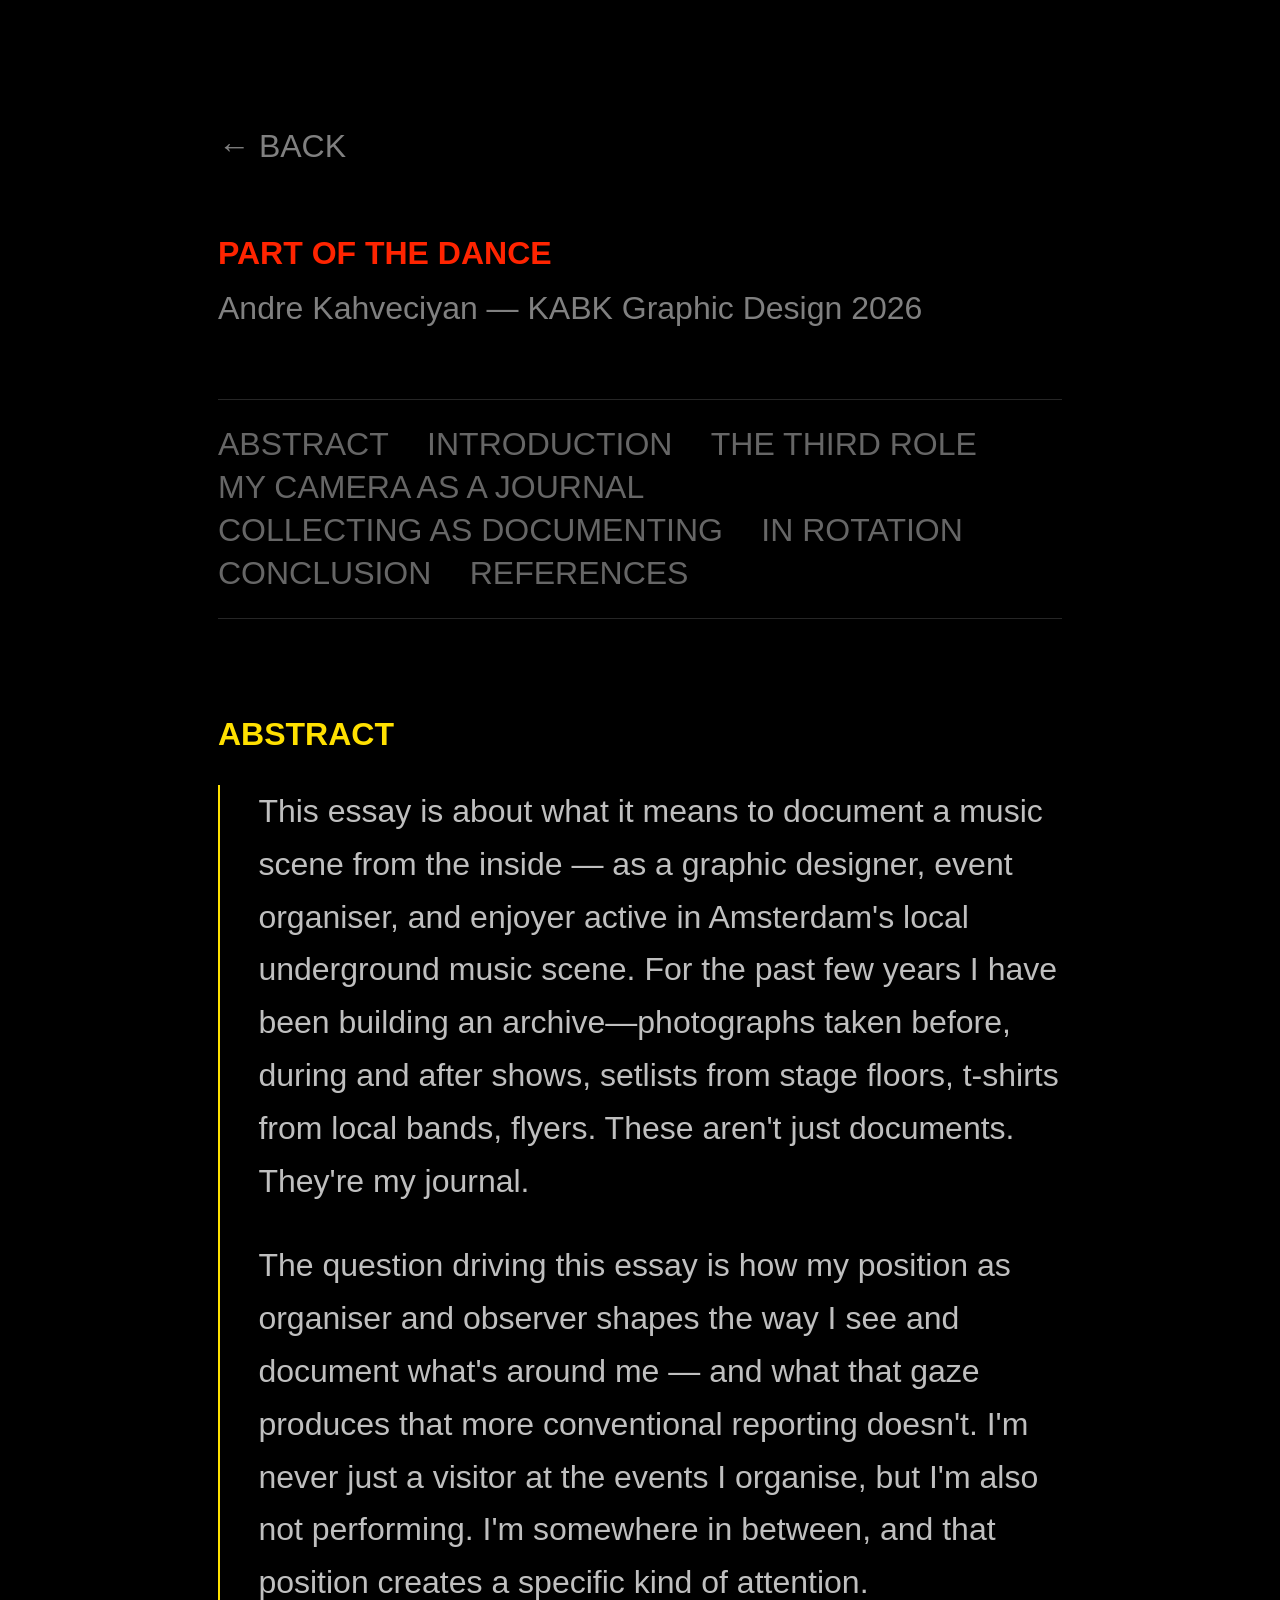
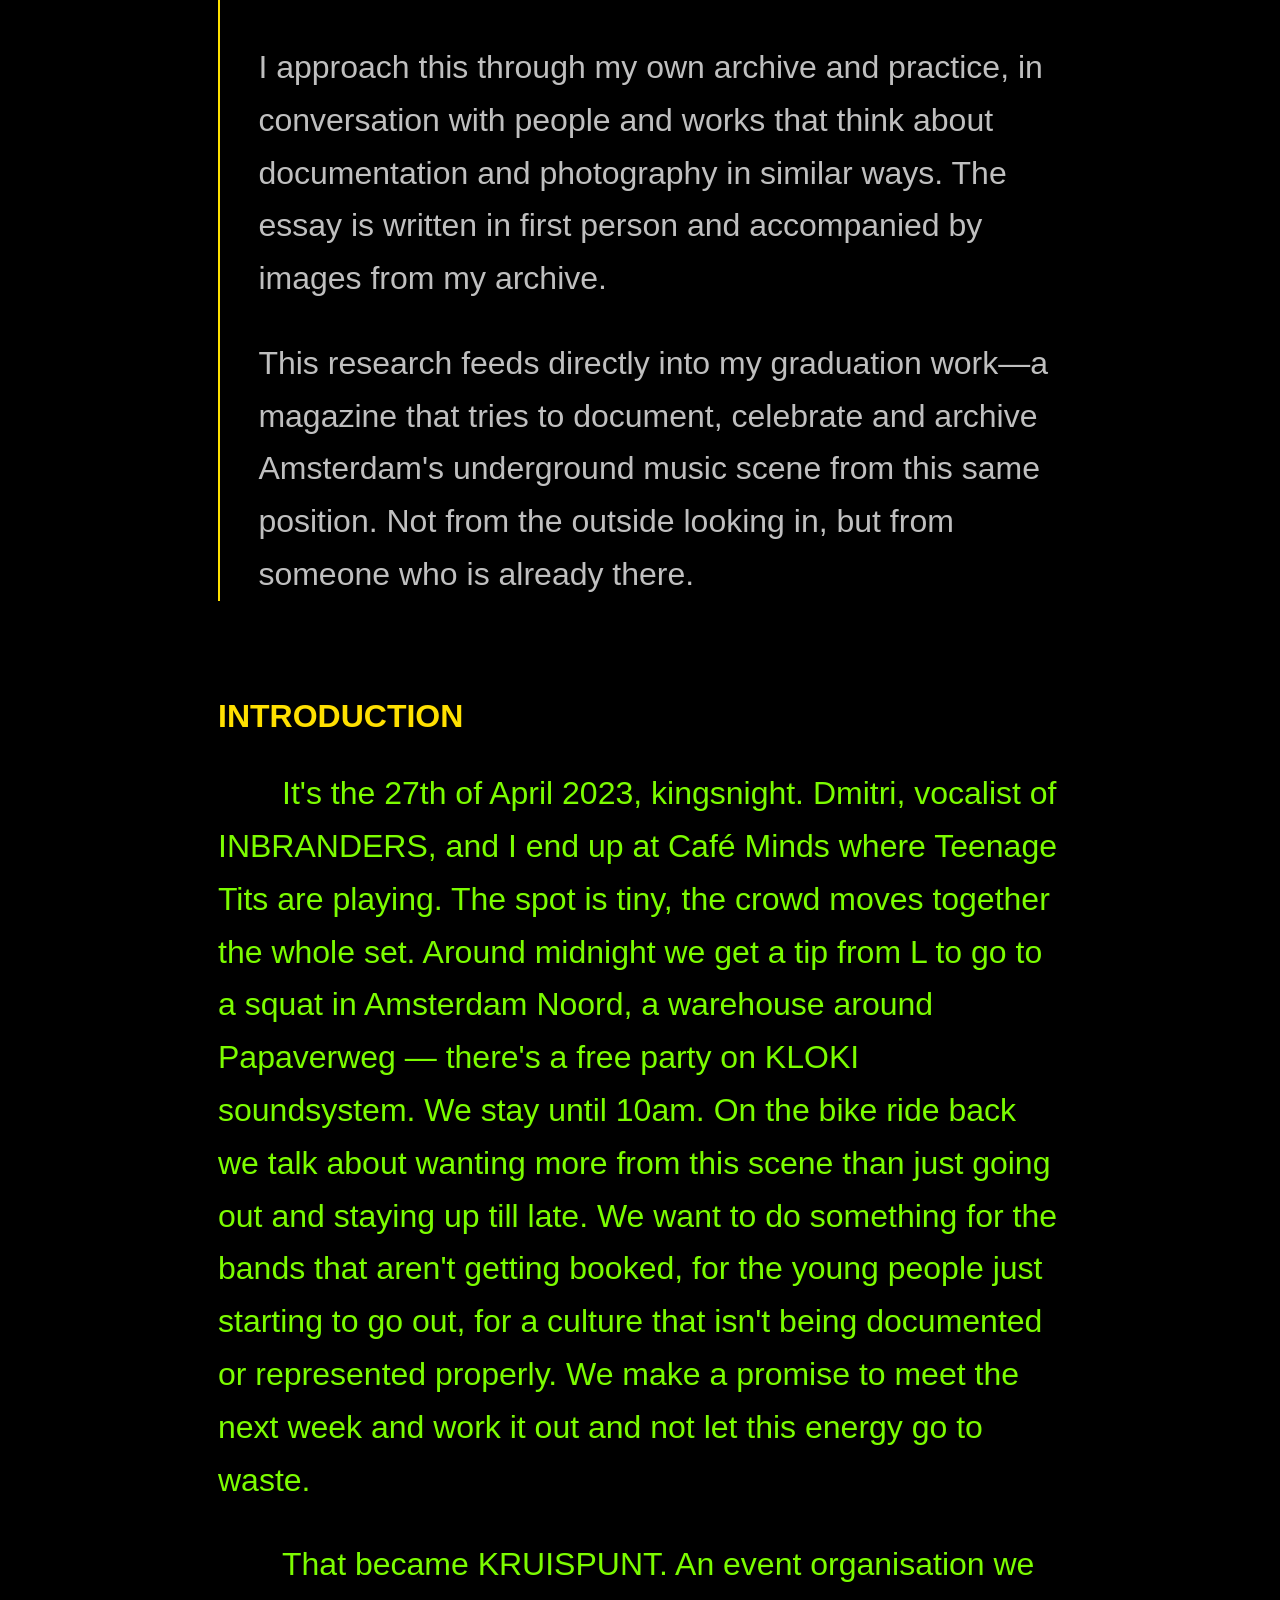
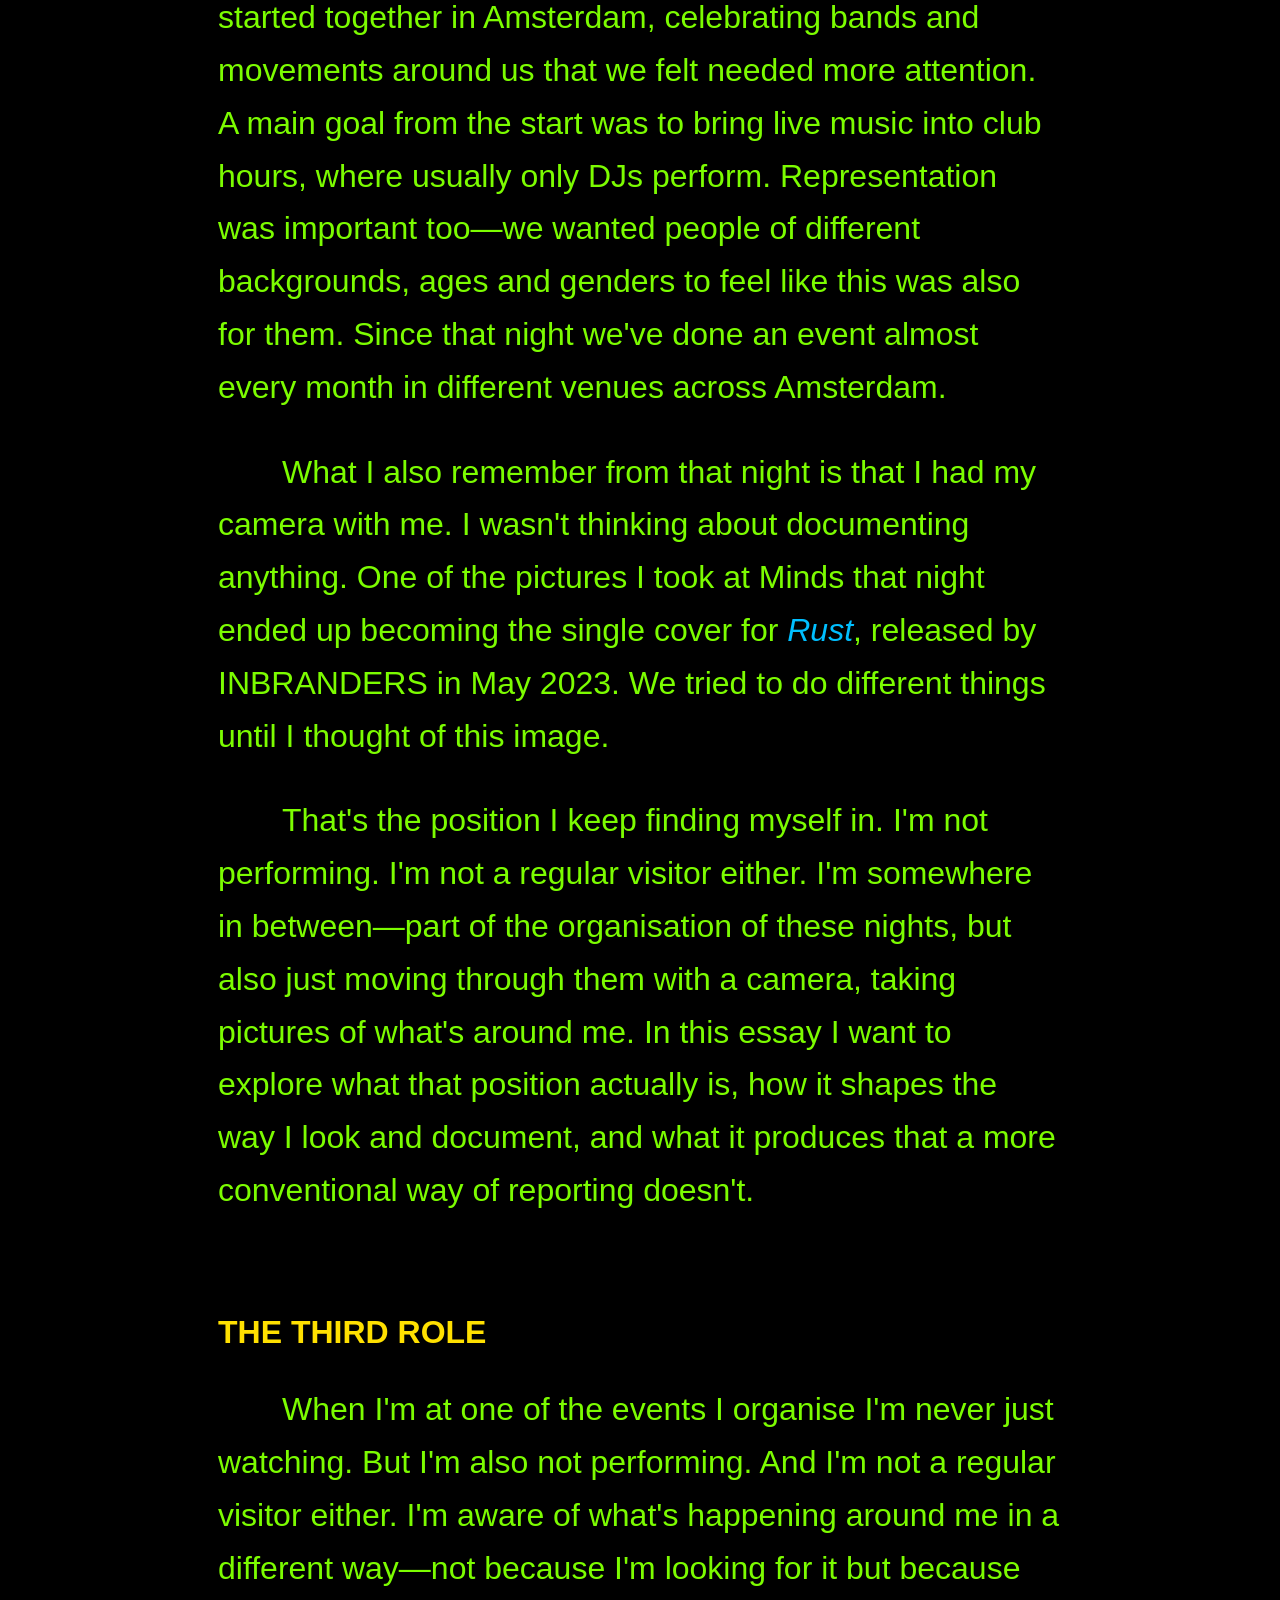
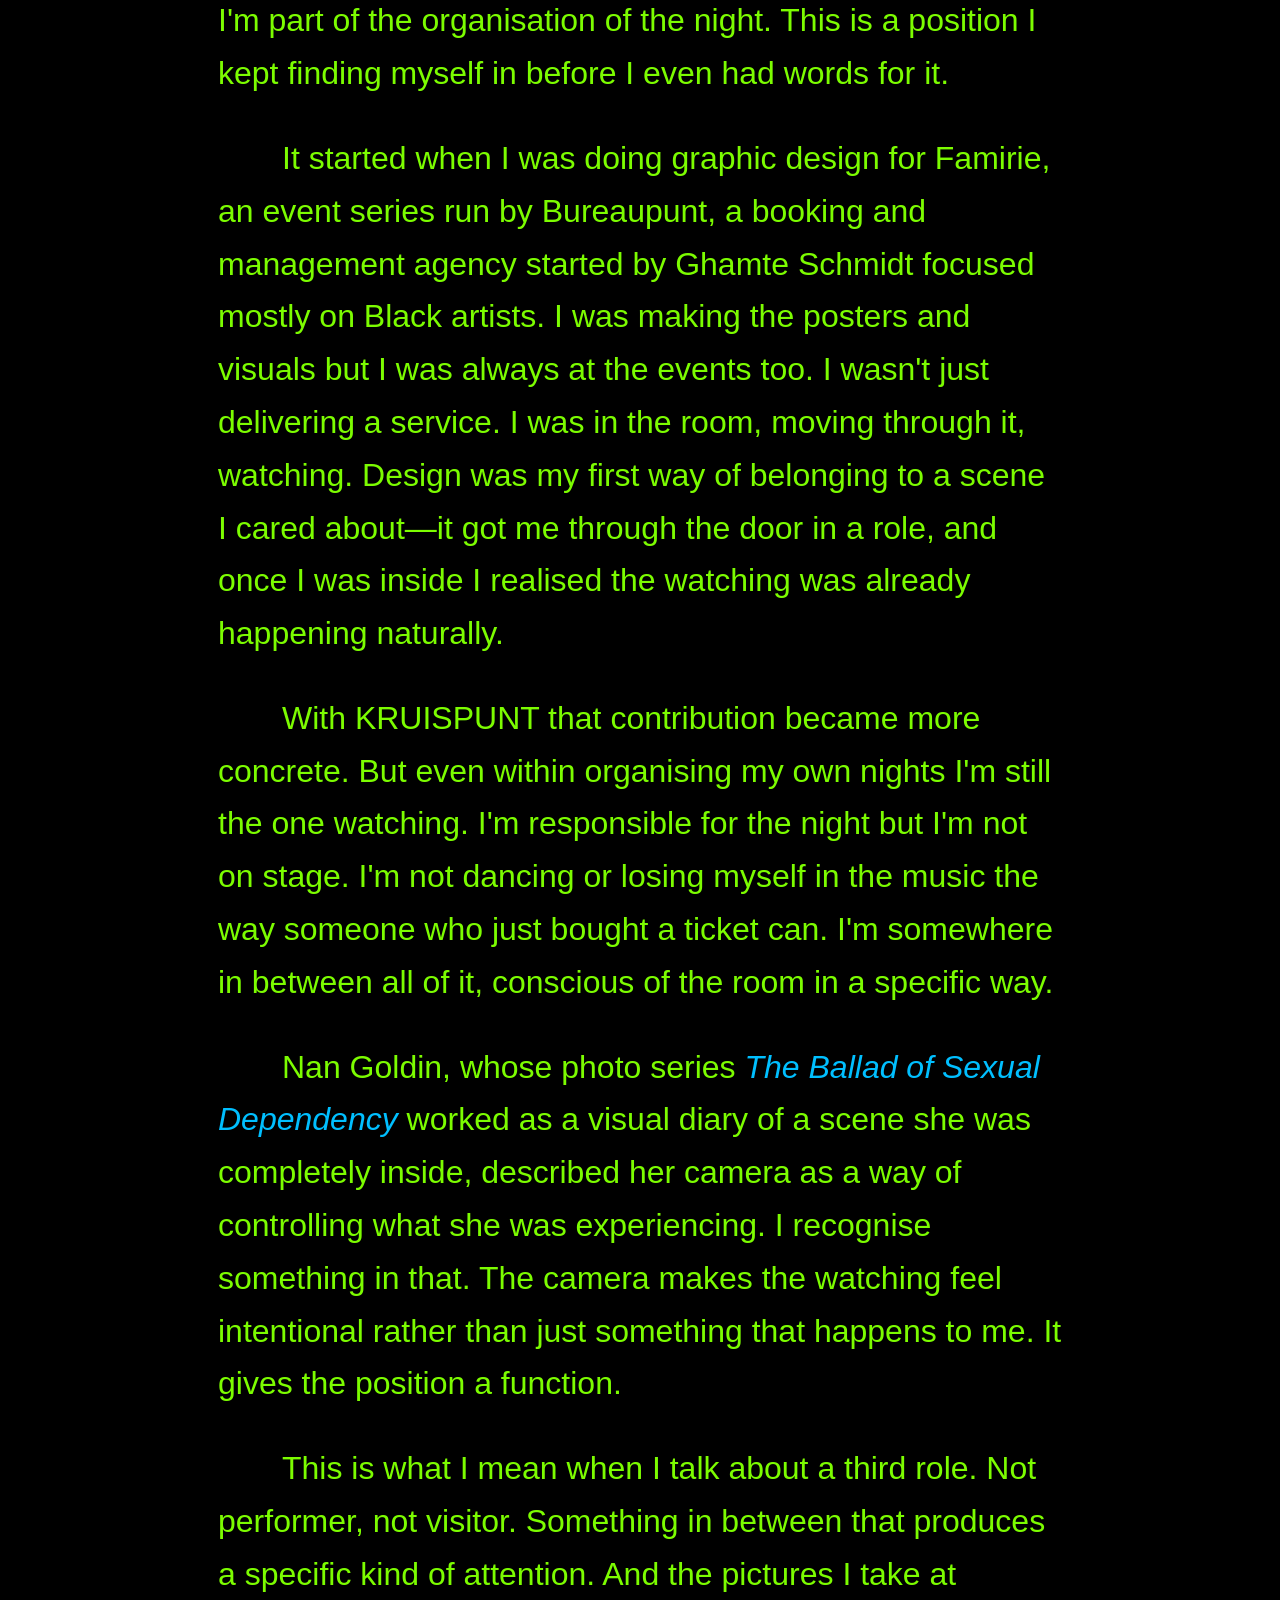
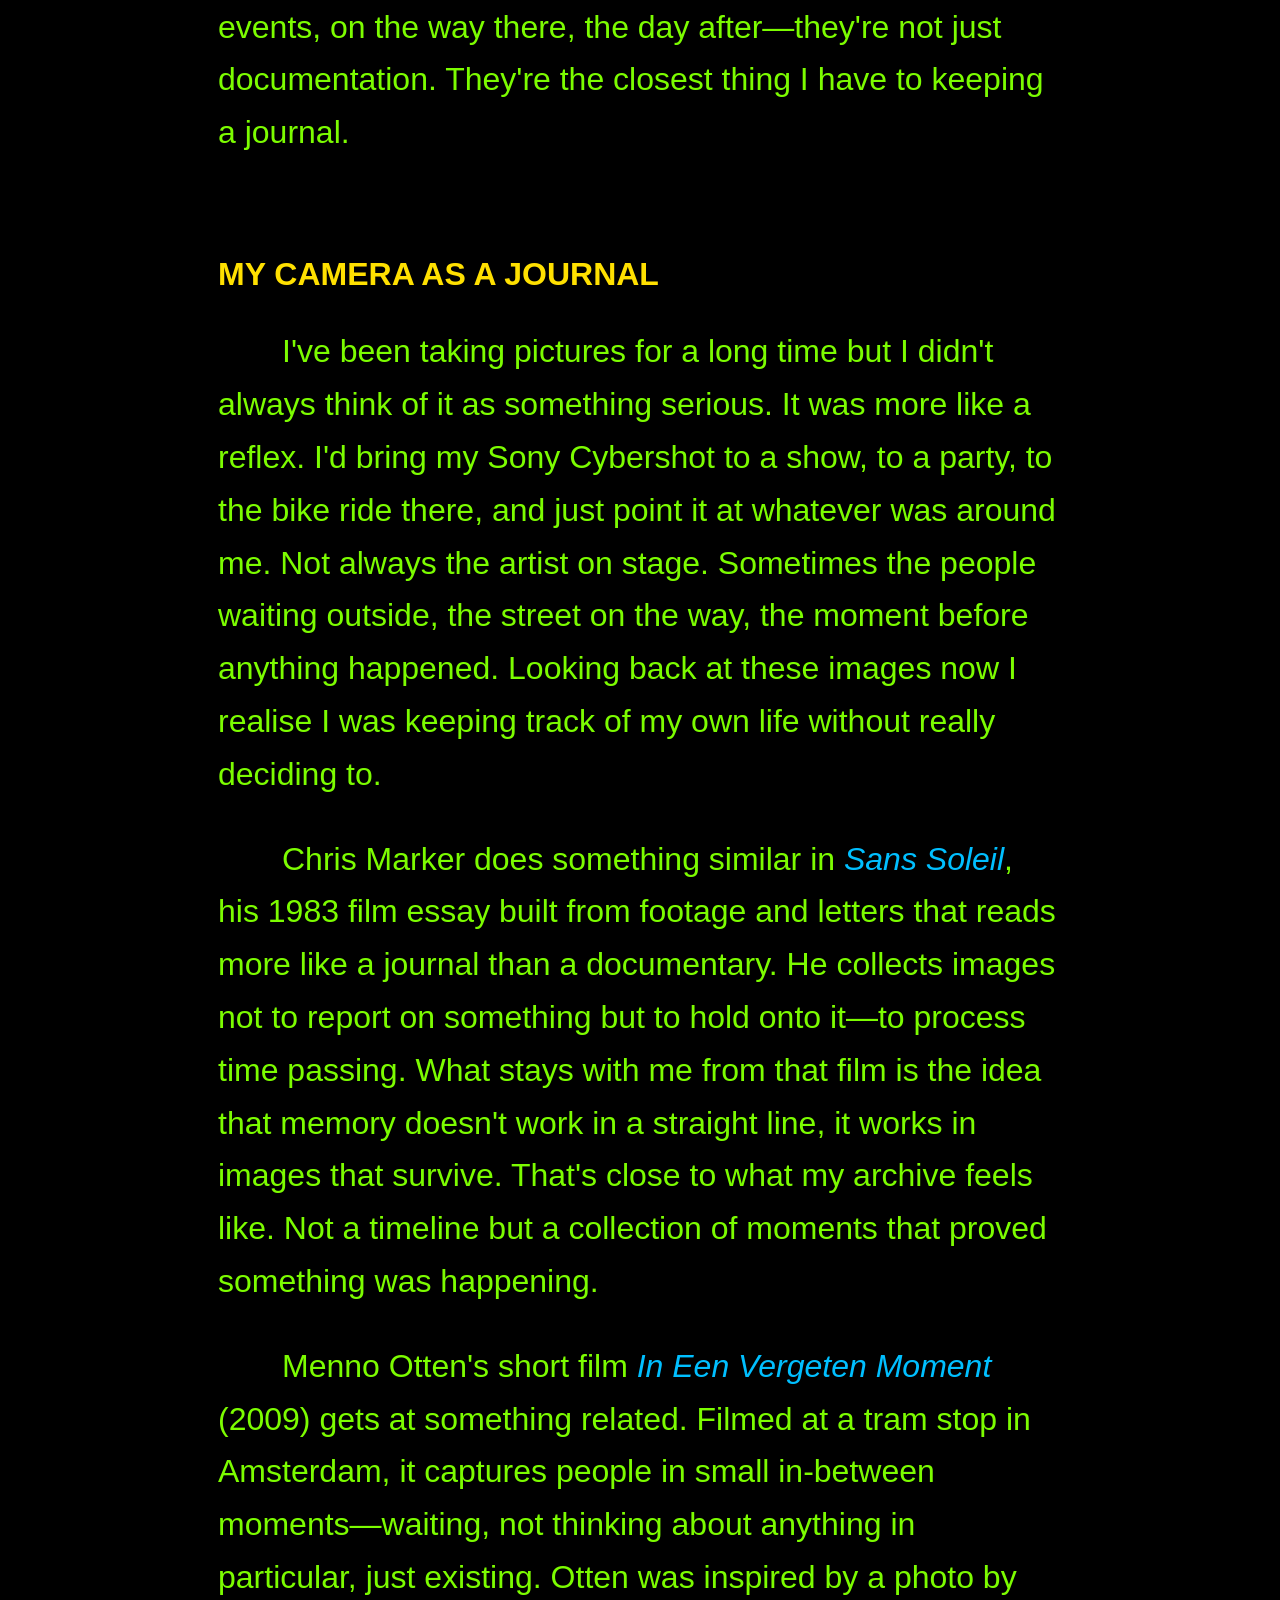
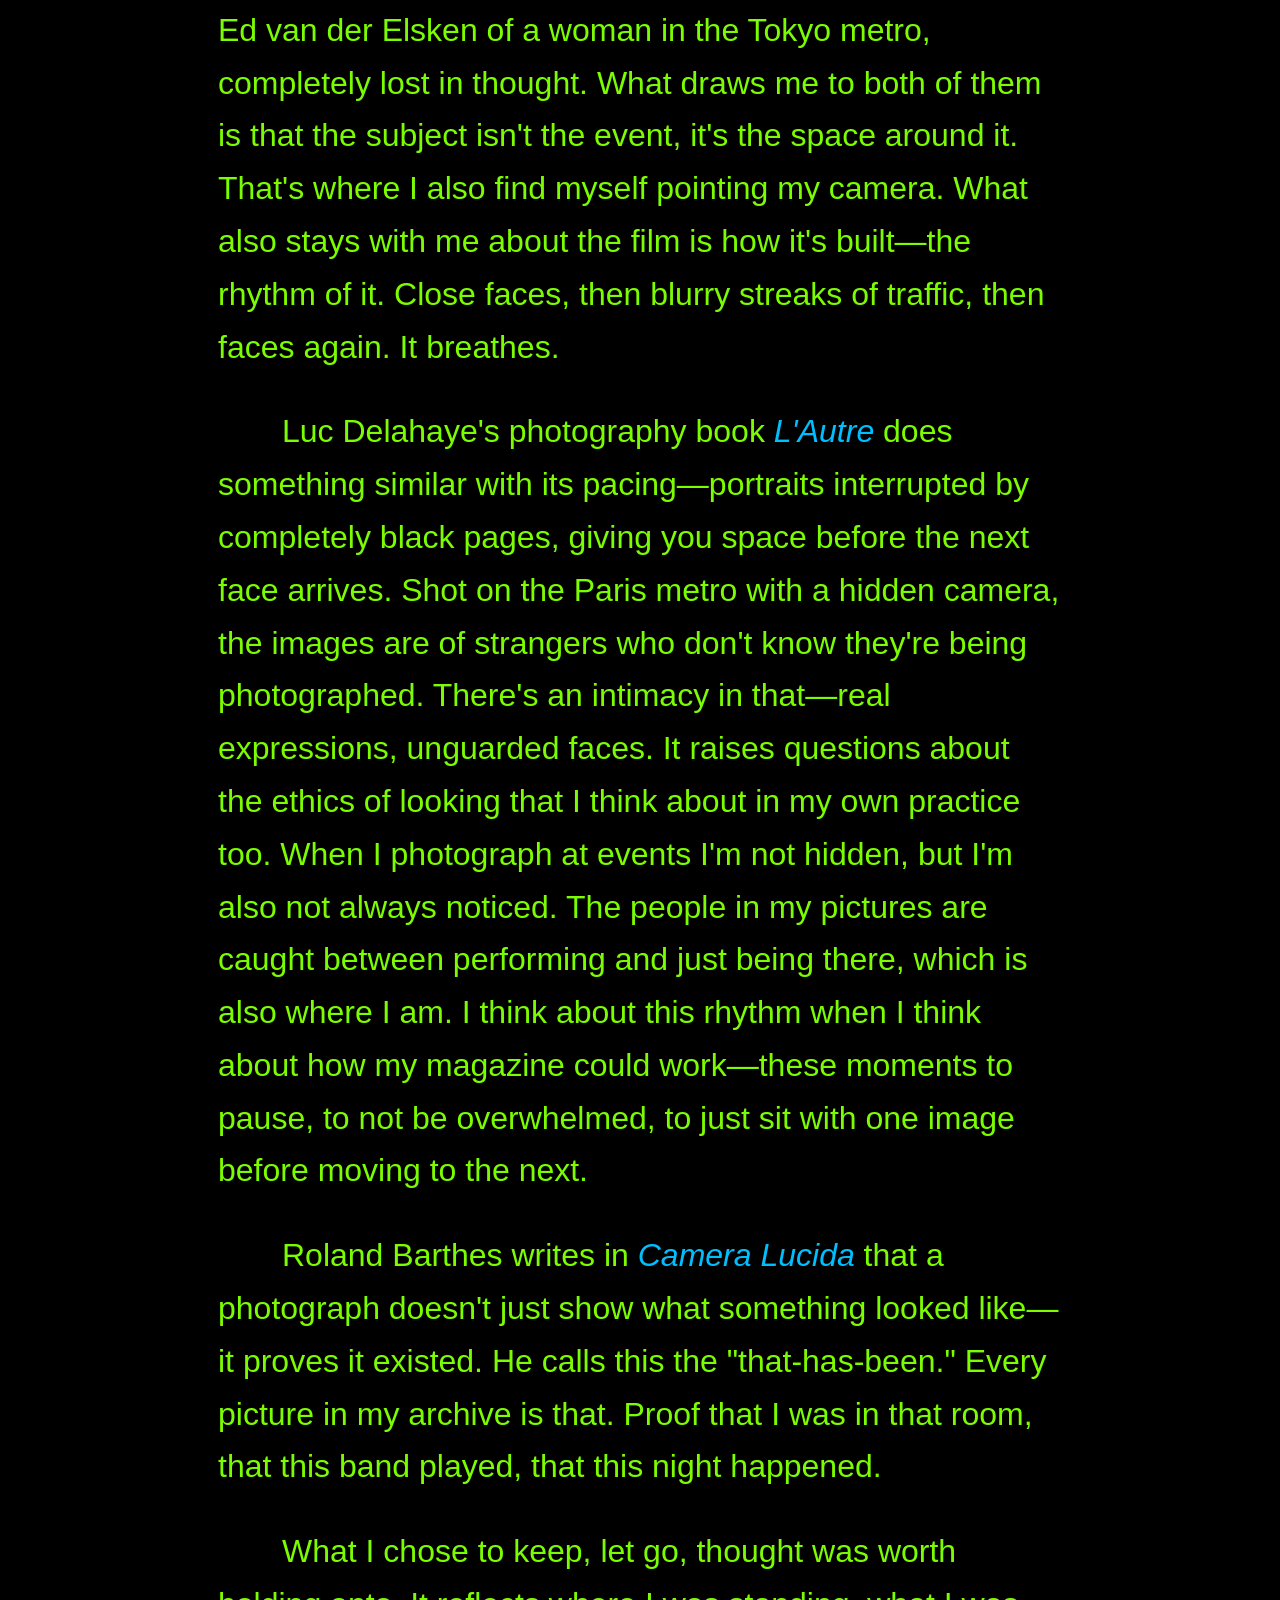
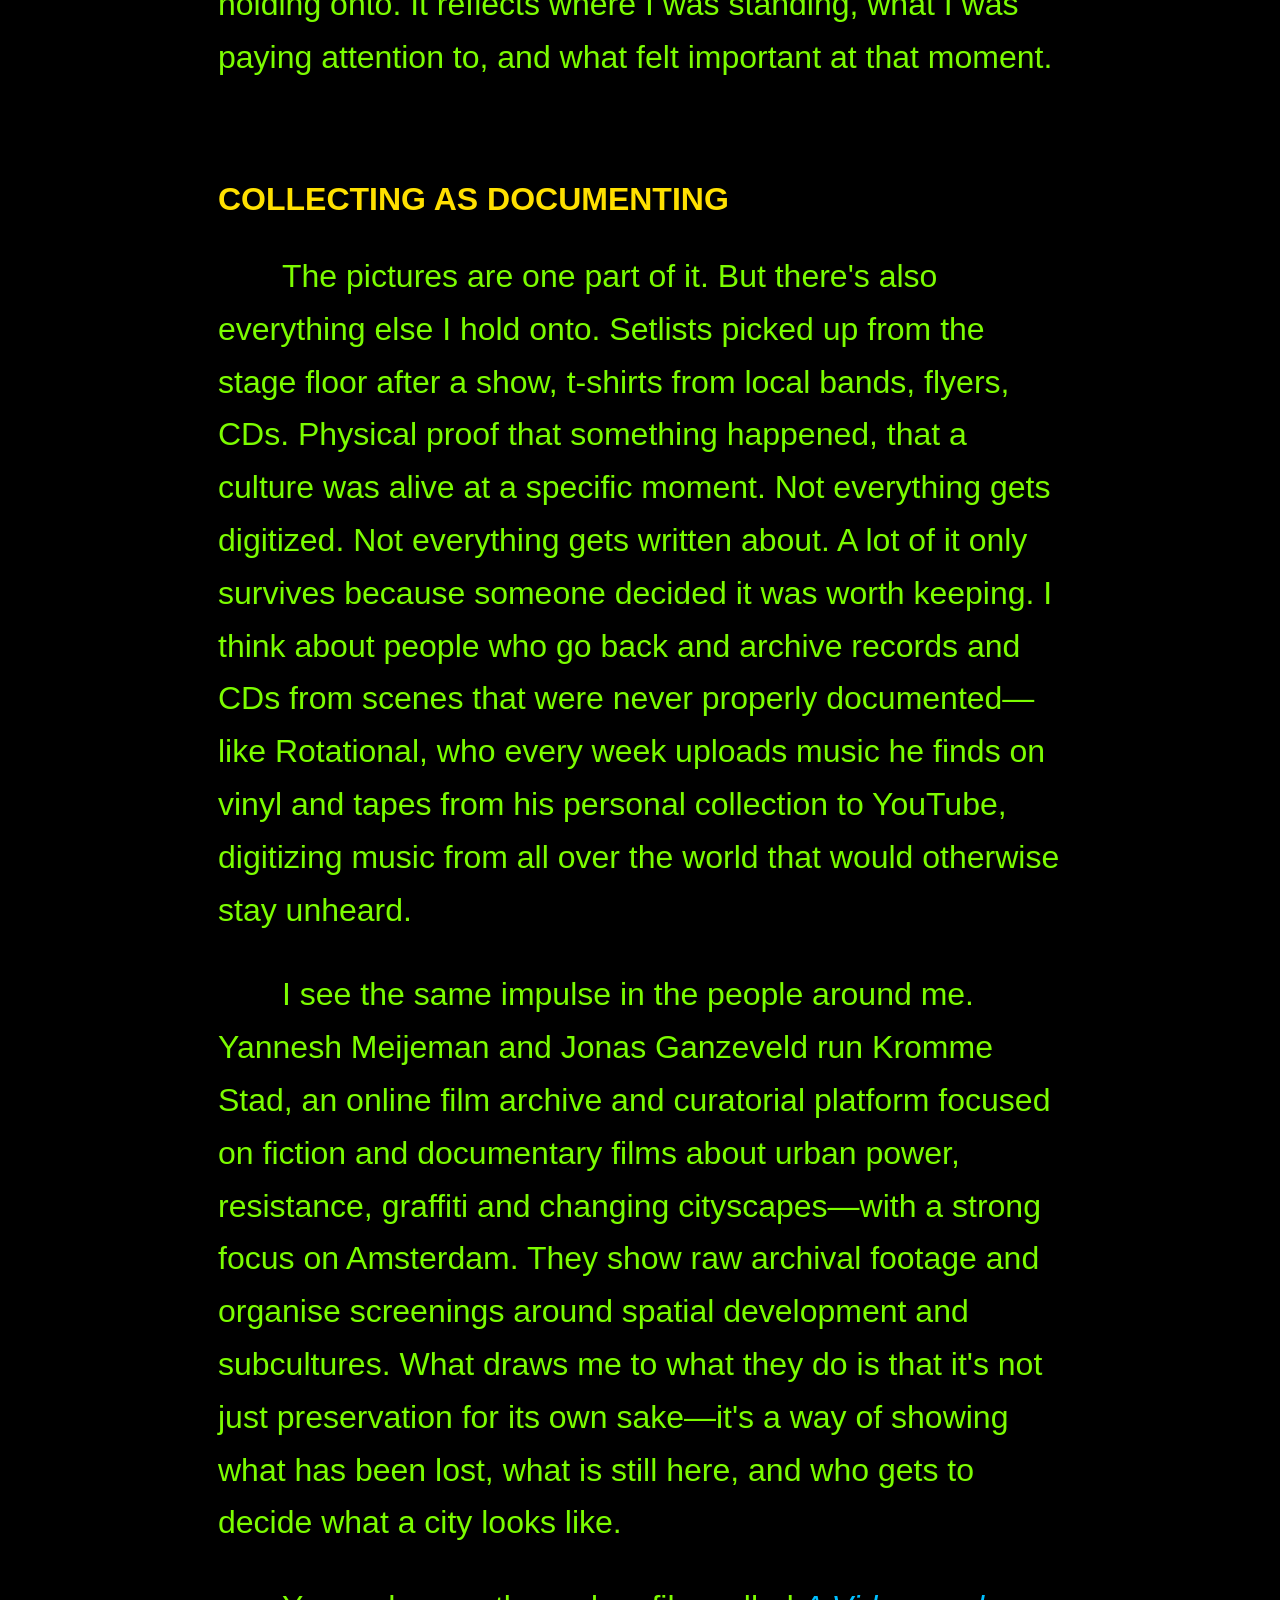
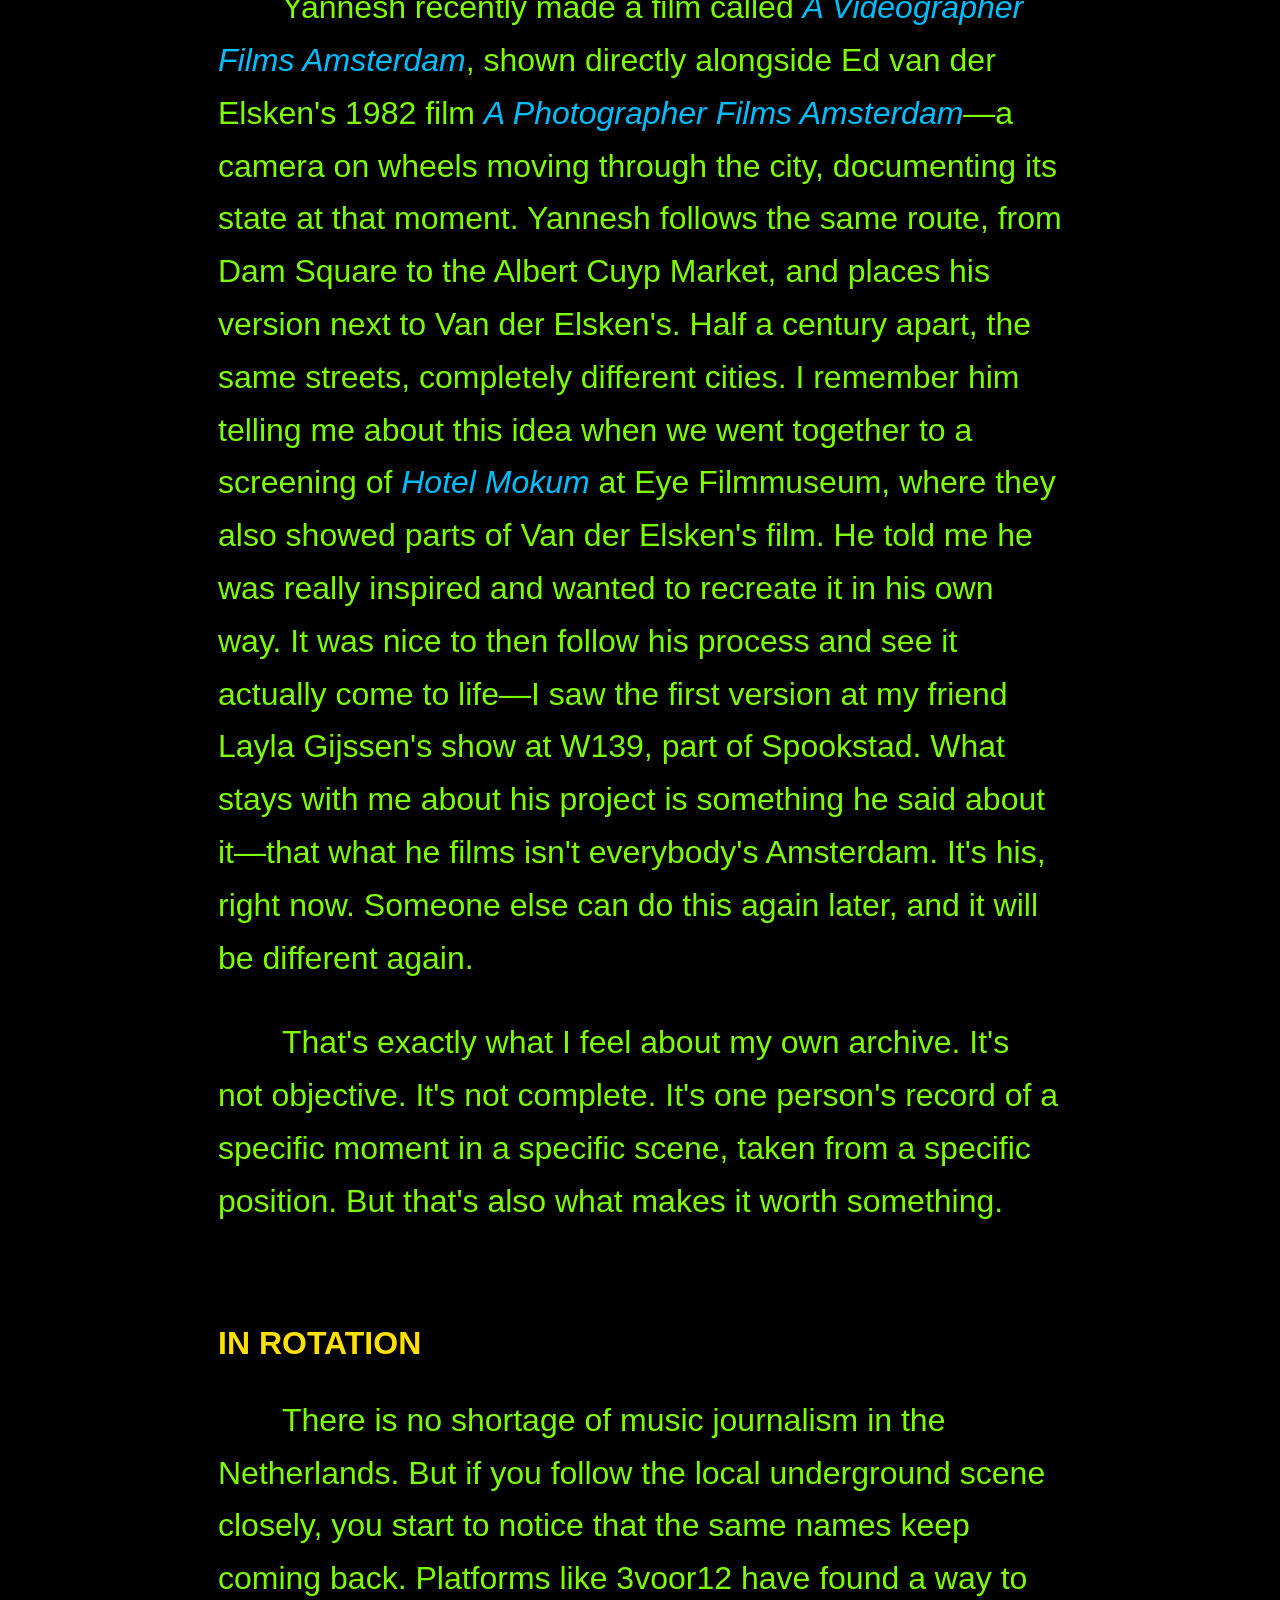
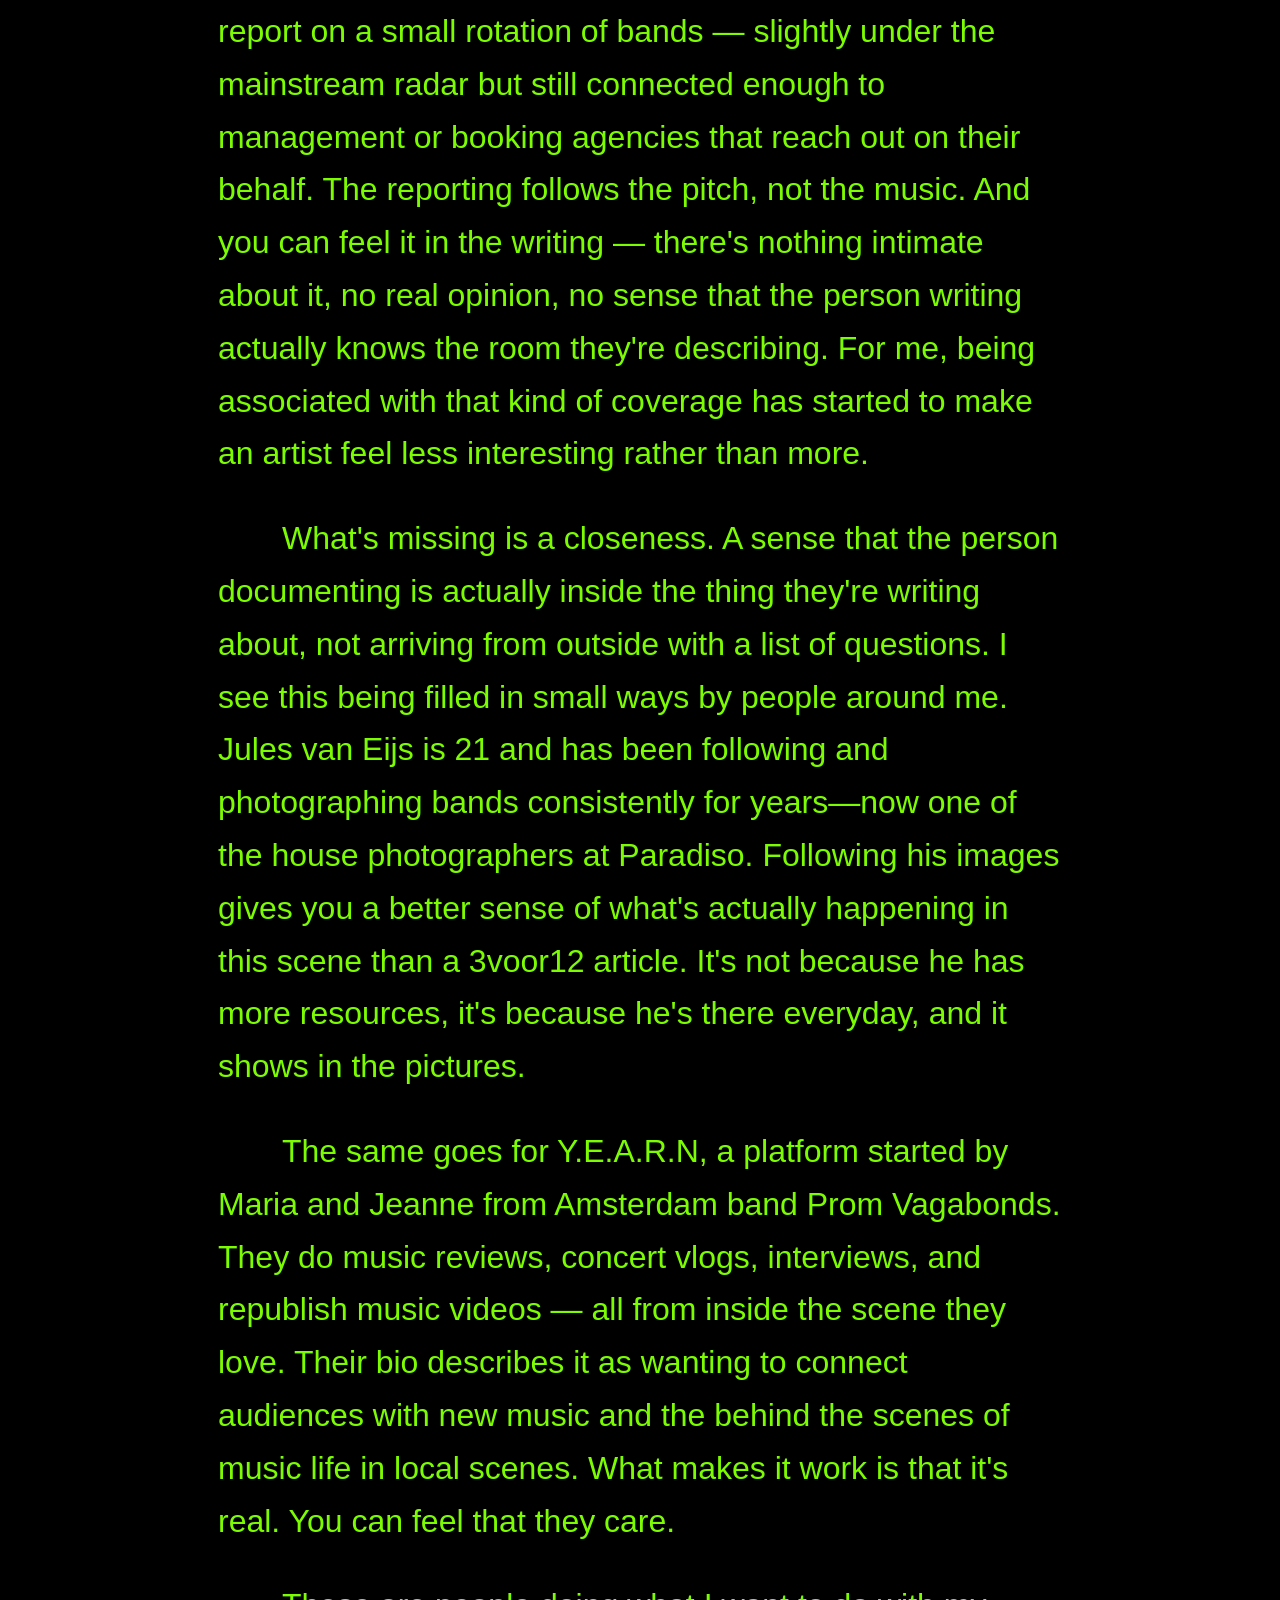
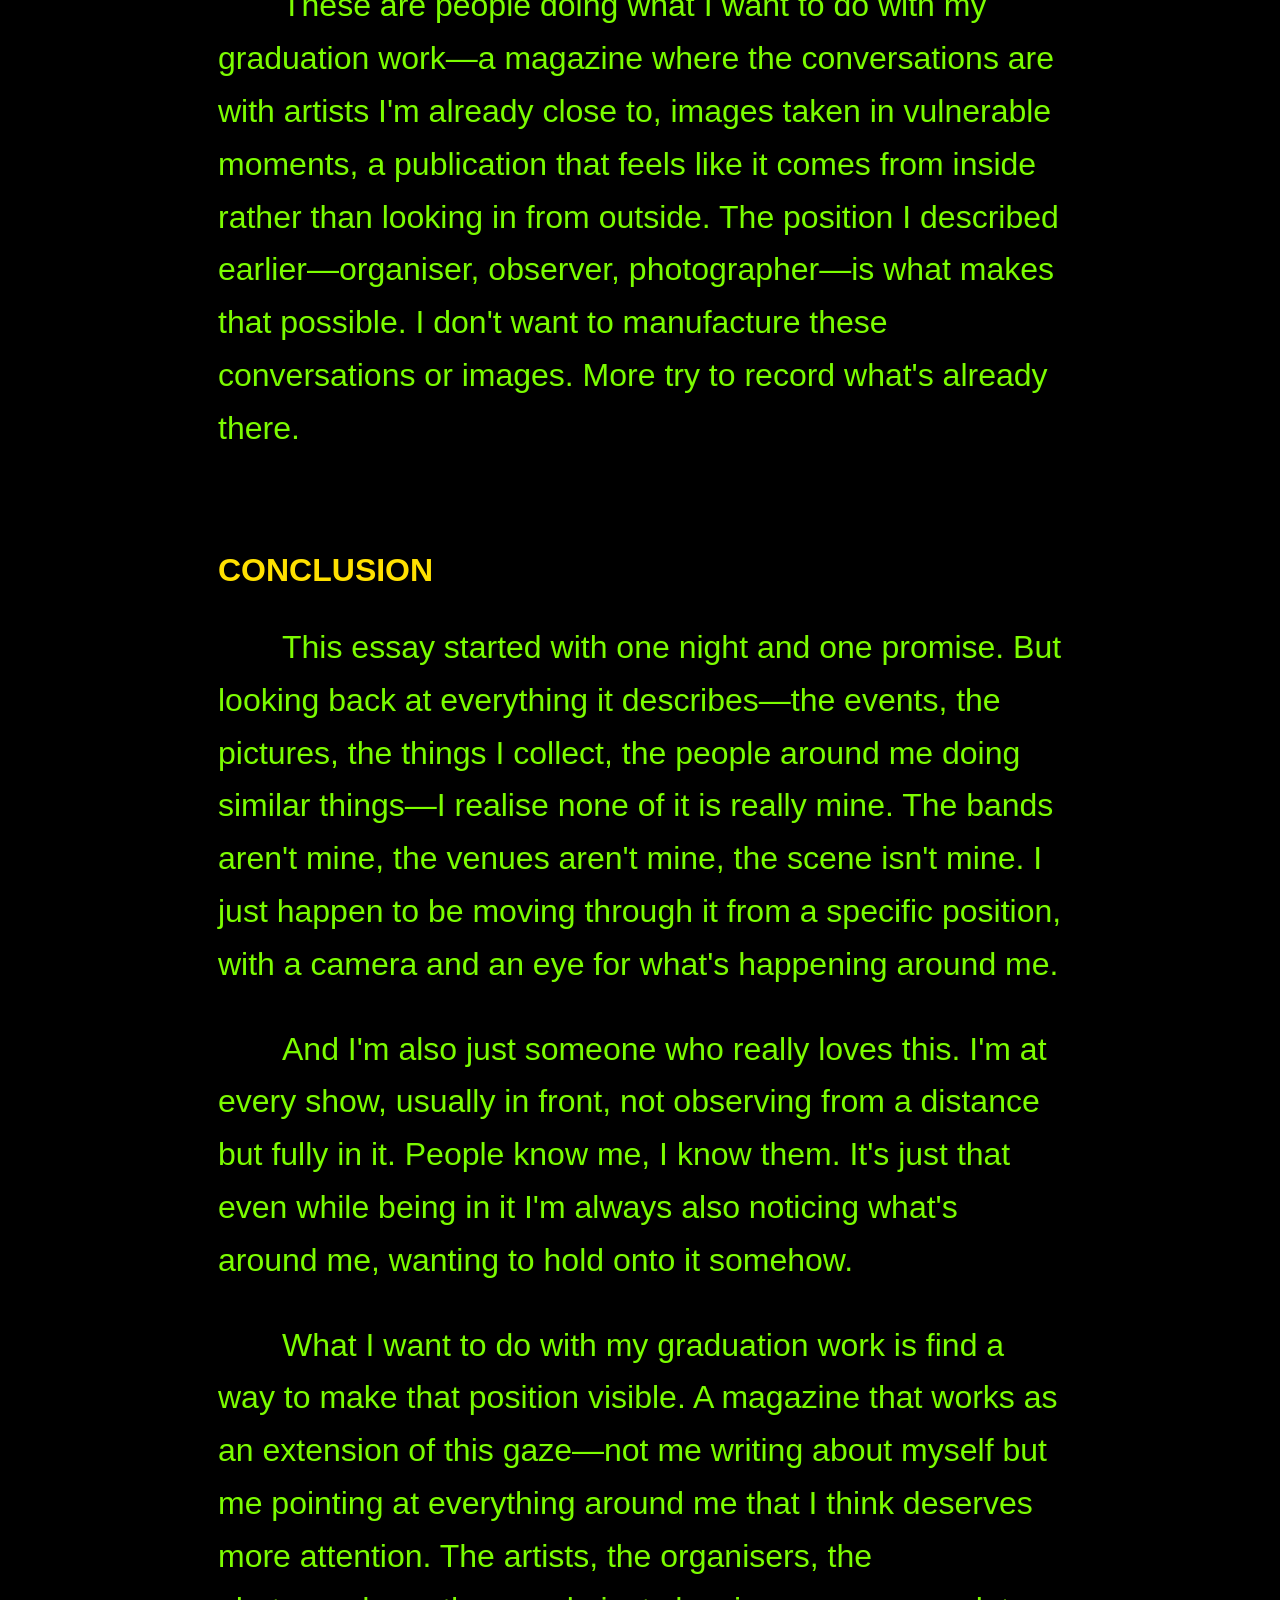
==== essay.html @ 71828884 "xxxx" ====
<!DOCTYPE html>
<html lang="en">
<head>
  <meta charset="utf-8">
  <meta name="viewport" content="width=device-width,initial-scale=1.0">
  <meta name="description" content="Part of the Dance — Andre Kahveciyan" />
  <meta name="author" content="Andre Kahveciyan" />
  <link rel="icon" href="assets/images/favicon/favicon.png"/>
  <title>Part of the Dance — Andre Kahveciyan</title>
  <link rel="stylesheet" href="assets/css/normalize.css">
  <link rel="stylesheet" href="assets/css/style.css">
</head>
<body class="essay">

<div class="page-wrapper">

  <header>
    <a class="back" href="index.html">← Back</a>
    <h1>Part of the Dance</h1>
    <p class="byline">Andre Kahveciyan — KABK Graphic Design 2026</p>
    <nav>
      <ul>
        <li><a href="#abstract">Abstract</a></li>
        <li><a href="#intro">Introduction</a></li>
        <li><a href="#third-role">The Third Role</a></li>
        <li><a href="#journal">My Camera as a Journal</a></li>
        <li><a href="#collecting">Collecting as Documenting</a></li>
        <li><a href="#rotation">In Rotation</a></li>
        <li><a href="#conclusion">Conclusion</a></li>
        <li><a href="#references">References</a></li>
      </ul>
    </nav>
  </header>

  <main>

    <h2 id="abstract">Abstract</h2>
    <div class="abstract">
      <p>This essay is about what it means to document a music scene from the inside — as a graphic designer, event organiser, and enjoyer active in Amsterdam's local underground music scene. For the past few years I have been building an archive—photographs taken before, during and after shows, setlists from stage floors, t-shirts from local bands, flyers. These aren't just documents. They're my journal.</p>
      <p>The question driving this essay is how my position as organiser and observer shapes the way I see and document what's around me — and what that gaze produces that more conventional reporting doesn't. I'm never just a visitor at the events I organise, but I'm also not performing. I'm somewhere in between, and that position creates a specific kind of attention.</p>
      <p>I approach this through my own archive and practice, in conversation with people and works that think about documentation and photography in similar ways. The essay is written in first person and accompanied by images from my archive.</p>
      <p>This research feeds directly into my graduation work—a magazine that tries to document, celebrate and archive Amsterdam's underground music scene from this same position. Not from the outside looking in, but from someone who is already there.</p>
    </div>

    <h2 id="intro">Introduction</h2>

    <p>It's the 27th of April 2023, kingsnight. Dmitri, vocalist of INBRANDERS, and I end up at Café Minds where Teenage Tits are playing. The spot is tiny, the crowd moves together the whole set. Around midnight we get a tip from L to go to a squat in Amsterdam Noord, a warehouse around Papaverweg — there's a free party on KLOKI soundsystem. We stay until 10am. On the bike ride back we talk about wanting more from this scene than just going out and staying up till late. We want to do something for the bands that aren't getting booked, for the young people just starting to go out, for a culture that isn't being documented or represented properly. We make a promise to meet the next week and work it out and not let this energy go to waste.</p>

    <p>That became KRUISPUNT. An event organisation we started together in Amsterdam, celebrating bands and movements around us that we felt needed more attention. A main goal from the start was to bring live music into club hours, where usually only DJs perform. Representation was important too—we wanted people of different backgrounds, ages and genders to feel like this was also for them. Since that night we've done an event almost every month in different venues across Amsterdam.</p>

    <p>What I also remember from that night is that I had my camera with me. I wasn't thinking about documenting anything. One of the pictures I took at Minds that night ended up becoming the single cover for <em>Rust</em>, released by INBRANDERS in May 2023. We tried to do different things until I thought of this image.</p>

    <p>That's the position I keep finding myself in. I'm not performing. I'm not a regular visitor either. I'm somewhere in between—part of the organisation of these nights, but also just moving through them with a camera, taking pictures of what's around me. In this essay I want to explore what that position actually is, how it shapes the way I look and document, and what it produces that a more conventional way of reporting doesn't.</p>

    <h2 id="third-role">The Third Role</h2>

    <p>When I'm at one of the events I organise I'm never just watching. But I'm also not performing. And I'm not a regular visitor either. I'm aware of what's happening around me in a different way—not because I'm looking for it but because I'm part of the organisation of the night. This is a position I kept finding myself in before I even had words for it.</p>

    <p>It started when I was doing graphic design for Famirie, an event series run by Bureaupunt, a booking and management agency started by Ghamte Schmidt focused mostly on Black artists. I was making the posters and visuals but I was always at the events too. I wasn't just delivering a service. I was in the room, moving through it, watching. Design was my first way of belonging to a scene I cared about—it got me through the door in a role, and once I was inside I realised the watching was already happening naturally.</p>

    <p>With KRUISPUNT that contribution became more concrete. But even within organising my own nights I'm still the one watching. I'm responsible for the night but I'm not on stage. I'm not dancing or losing myself in the music the way someone who just bought a ticket can. I'm somewhere in between all of it, conscious of the room in a specific way.</p>

    <p>Nan Goldin, whose photo series <em>The Ballad of Sexual Dependency</em> worked as a visual diary of a scene she was completely inside, described her camera as a way of controlling what she was experiencing. I recognise something in that. The camera makes the watching feel intentional rather than just something that happens to me. It gives the position a function.</p>

    <p>This is what I mean when I talk about a third role. Not performer, not visitor. Something in between that produces a specific kind of attention. And the pictures I take at events, on the way there, the day after—they're not just documentation. They're the closest thing I have to keeping a journal.</p>

    <h2 id="journal">My Camera as a Journal</h2>

    <p>I've been taking pictures for a long time but I didn't always think of it as something serious. It was more like a reflex. I'd bring my Sony Cybershot to a show, to a party, to the bike ride there, and just point it at whatever was around me. Not always the artist on stage. Sometimes the people waiting outside, the street on the way, the moment before anything happened. Looking back at these images now I realise I was keeping track of my own life without really deciding to.</p>

    <p>Chris Marker does something similar in <em>Sans Soleil</em>, his 1983 film essay built from footage and letters that reads more like a journal than a documentary. He collects images not to report on something but to hold onto it—to process time passing. What stays with me from that film is the idea that memory doesn't work in a straight line, it works in images that survive. That's close to what my archive feels like. Not a timeline but a collection of moments that proved something was happening.</p>

    <p>Menno Otten's short film <em>In Een Vergeten Moment</em> (2009) gets at something related. Filmed at a tram stop in Amsterdam, it captures people in small in-between moments—waiting, not thinking about anything in particular, just existing. Otten was inspired by a photo by Ed van der Elsken of a woman in the Tokyo metro, completely lost in thought. What draws me to both of them is that the subject isn't the event, it's the space around it. That's where I also find myself pointing my camera. What also stays with me about the film is how it's built—the rhythm of it. Close faces, then blurry streaks of traffic, then faces again. It breathes.</p>

    <p>Luc Delahaye's photography book <em>L'Autre</em> does something similar with its pacing—portraits interrupted by completely black pages, giving you space before the next face arrives. Shot on the Paris metro with a hidden camera, the images are of strangers who don't know they're being photographed. There's an intimacy in that—real expressions, unguarded faces. It raises questions about the ethics of looking that I think about in my own practice too. When I photograph at events I'm not hidden, but I'm also not always noticed. The people in my pictures are caught between performing and just being there, which is also where I am. I think about this rhythm when I think about how my magazine could work—these moments to pause, to not be overwhelmed, to just sit with one image before moving to the next.</p>

    <p>Roland Barthes writes in <em>Camera Lucida</em> that a photograph doesn't just show what something looked like—it proves it existed. He calls this the "that-has-been." Every picture in my archive is that. Proof that I was in that room, that this band played, that this night happened.</p>

    <p>What I chose to keep, let go, thought was worth holding onto. It reflects where I was standing, what I was paying attention to, and what felt important at that moment.</p>

    <h2 id="collecting">Collecting as Documenting</h2>

    <p>The pictures are one part of it. But there's also everything else I hold onto. Setlists picked up from the stage floor after a show, t-shirts from local bands, flyers, CDs. Physical proof that something happened, that a culture was alive at a specific moment. Not everything gets digitized. Not everything gets written about. A lot of it only survives because someone decided it was worth keeping. I think about people who go back and archive records and CDs from scenes that were never properly documented—like Rotational, who every week uploads music he finds on vinyl and tapes from his personal collection to YouTube, digitizing music from all over the world that would otherwise stay unheard.</p>

    <p>I see the same impulse in the people around me. Yannesh Meijeman and Jonas Ganzeveld run Kromme Stad, an online film archive and curatorial platform focused on fiction and documentary films about urban power, resistance, graffiti and changing cityscapes—with a strong focus on Amsterdam. They show raw archival footage and organise screenings around spatial development and subcultures. What draws me to what they do is that it's not just preservation for its own sake—it's a way of showing what has been lost, what is still here, and who gets to decide what a city looks like.</p>

    <p>Yannesh recently made a film called <em>A Videographer Films Amsterdam</em>, shown directly alongside Ed van der Elsken's 1982 film <em>A Photographer Films Amsterdam</em>—a camera on wheels moving through the city, documenting its state at that moment. Yannesh follows the same route, from Dam Square to the Albert Cuyp Market, and places his version next to Van der Elsken's. Half a century apart, the same streets, completely different cities. I remember him telling me about this idea when we went together to a screening of <em>Hotel Mokum</em> at Eye Filmmuseum, where they also showed parts of Van der Elsken's film. He told me he was really inspired and wanted to recreate it in his own way. It was nice to then follow his process and see it actually come to life—I saw the first version at my friend Layla Gijssen's show at W139, part of Spookstad. What stays with me about his project is something he said about it—that what he films isn't everybody's Amsterdam. It's his, right now. Someone else can do this again later, and it will be different again.</p>

    <p>That's exactly what I feel about my own archive. It's not objective. It's not complete. It's one person's record of a specific moment in a specific scene, taken from a specific position. But that's also what makes it worth something.</p>

    <h2 id="rotation">In Rotation</h2>

    <p>There is no shortage of music journalism in the Netherlands. But if you follow the local underground scene closely, you start to notice that the same names keep coming back. Platforms like 3voor12 have found a way to report on a small rotation of bands — slightly under the mainstream radar but still connected enough to management or booking agencies that reach out on their behalf. The reporting follows the pitch, not the music. And you can feel it in the writing — there's nothing intimate about it, no real opinion, no sense that the person writing actually knows the room they're describing. For me, being associated with that kind of coverage has started to make an artist feel less interesting rather than more.</p>

    <p>What's missing is a closeness. A sense that the person documenting is actually inside the thing they're writing about, not arriving from outside with a list of questions. I see this being filled in small ways by people around me. Jules van Eijs is 21 and has been following and photographing bands consistently for years—now one of the house photographers at Paradiso. Following his images gives you a better sense of what's actually happening in this scene than a 3voor12 article. It's not because he has more resources, it's because he's there everyday, and it shows in the pictures.</p>

    <p>The same goes for Y.E.A.R.N, a platform started by Maria and Jeanne from Amsterdam band Prom Vagabonds. They do music reviews, concert vlogs, interviews, and republish music videos — all from inside the scene they love. Their bio describes it as wanting to connect audiences with new music and the behind the scenes of music life in local scenes. What makes it work is that it's real. You can feel that they care.</p>

    <p>These are people doing what I want to do with my graduation work—a magazine where the conversations are with artists I'm already close to, images taken in vulnerable moments, a publication that feels like it comes from inside rather than looking in from outside. The position I described earlier—organiser, observer, photographer—is what makes that possible. I don't want to manufacture these conversations or images. More try to record what's already there.</p>

    <h2 id="conclusion">Conclusion</h2>

    <p>This essay started with one night and one promise. But looking back at everything it describes—the events, the pictures, the things I collect, the people around me doing similar things—I realise none of it is really mine. The bands aren't mine, the venues aren't mine, the scene isn't mine. I just happen to be moving through it from a specific position, with a camera and an eye for what's happening around me.</p>

    <p>And I'm also just someone who really loves this. I'm at every show, usually in front, not observing from a distance but fully in it. People know me, I know them. It's just that even while being in it I'm always also noticing what's around me, wanting to hold onto it somehow.</p>

    <p>What I want to do with my graduation work is find a way to make that position visible. A magazine that works as an extension of this gaze—not me writing about myself but me pointing at everything around me that I think deserves more attention. The artists, the organisers, the photographers, the people just showing up every week to dance. The moments between the sets, the conversations after, the things that don't make it into any reporting.</p>

    <p>I don't think my gaze is more important than anyone else's. But I do think it's specific. It comes from being inside this scene for a few years now, from organising, from designing, from photographing, from collecting. From being the person who is always there but never fully in one role. That position has given me something—a way of seeing that I'm still figuring out how to use. The magazine is where I want to try.</p>

    <h2 id="references">References</h2>
    <div class="references">
      <p>Barthes, Roland. <em>Camera Lucida</em>. New York: Hill and Wang, 1980.</p>
      <p>Delahaye, Luc. <em>L'Autre</em>. London: Phaidon Press, 1999.</p>
      <p>Goldin, Nan. <em>The Ballad of Sexual Dependency</em>. New York: Aperture, 1986.</p>
      <p>Marker, Chris. <em>Sans Soleil</em>. Film. France, 1983.</p>
      <p>Meijeman, Yannesh. <em>Een Videograaf Filmt Amsterdam</em>. Film. Amsterdam, 2025.</p>
      <p>Meijeman, Yannesh. <em>Hotel Mokum</em>. Film. Amsterdam, 2023.</p>
      <p>Otten, Menno. <em>In Een Vergeten Moment</em>. Short film. Netherlands Film Academy, 2009.</p>
      <p>Van der Elsken, Ed. <em>Een Fotograaf Filmt Amsterdam</em>. Film. Amsterdam, 1982.</p>
      <p>Kromme Stad — <a href="https://www.instagram.com/krommestad" target="_blank">instagram.com/krommestad</a></p>
      <p>Rotational — <a href="https://www.youtube.com/@rotational_" target="_blank">youtube.com/@rotational_</a></p>
      <p>3voor12 — <a href="https://3voor12.vpro.nl" target="_blank">3voor12.vpro.nl</a></p>
      <p>Y.E.A.R.N. — <a href="https://www.instagram.com/y.e.a.r.n.4music" target="_blank">instagram.com/y.e.a.r.n.4music</a></p>
      <p>Jules van Eijs — <a href="https://www.instagram.com/julesvaneijs" target="_blank">instagram.com/julesvaneijs</a></p>
    </div>

    <div class="statement">
      <p>This is to certify that to the best of my knowledge, the content of this thesis is my own work. This thesis has not previously been submitted for any degree or other purposes. I certify that the intellectual content of this thesis is the product of my own work and that all the assistance received in preparing this thesis and sources have been acknowledged.</p>
      <p>Andre Kahveciyan, April 2026</p>
    </div>

  </main>

  <footer>
    <p>Part of the Dance — Andre Kahveciyan — KABK 2026</p>
  </footer>

</div>

</body>
</html>
---- assets/css/style.css ----
@charset "UTF-8";

/* ── VARIABLES ───────────────────────────────────────────────
   COLOR SYSTEM:
   Yellow  #FFE000  → section headings (h2)
   Green   #7CFC00  → body text
   Red     #FF2400  → essay title (h1)
   Blue    #00BFFF  → italics, references, captions
   Purple  #CC00FF  → links
   White   #ffffff  → nav, byline, meta
──────────────────────────────────────────────────────────── */

:root {
  --yellow: #FFE000;
  --green:  #7CFC00;
  --red:    #FF2400;
  --blue:   #00BFFF;
  --purple: #CC00FF;
  --white:  #ffffff;
  --bg:     #000000;
  --font:   Impact, 'Arial Narrow', Arial, sans-serif;
  --size:   32px;
}


/* ── RESET & BASE ────────────────────────────────────────── */

* {
  margin: 0;
  padding: 0;
  box-sizing: border-box;
}

html {
  font-family: var(--font);
  font-size: var(--size);
  background: var(--bg);
  color: var(--green);
}

body {
  background: var(--bg);
  width: 100%;
}


/* ── LANDING PAGE ────────────────────────────────────────── */

body.landing {
  height: 100vh;
  overflow: hidden;
  cursor: pointer;
}

#slideshow {
  position: fixed;
  top: 0;
  left: 0;
  width: 100%;
  height: 100%;
}

.slide {
  position: absolute;
  top: 0;
  left: 0;
  width: 100%;
  height: 100%;
  opacity: 0;
  transition: opacity 0.8s ease;
  background-size: cover;
  background-position: center;
  background-repeat: no-repeat;
}

.slide.active {
  opacity: 1;
}


/* ── ESSAY PAGE LAYOUT ───────────────────────────────────── */

body.essay {
  min-height: 100vh;
}

.page-wrapper {
  max-width: 1100px;
  margin: 0 auto;
  padding: 4rem 4rem 6rem;
}


/* ── HEADER ──────────────────────────────────────────────── */

header {
  margin-bottom: 3rem;
}

a.back {
  display: inline-block;
  font-family: var(--font);
  font-size: var(--size);
  color: var(--white);
  text-decoration: none;
  text-transform: uppercase;
  opacity: 0.5;
  margin-bottom: 1.5rem;
}

a.back:hover {
  opacity: 1;
}

h1 {
  font-family: var(--font);
  font-size: var(--size);
  color: var(--red);
  text-transform: uppercase;
  line-height: 1.2;
  margin-bottom: 0.3rem;
}

.byline {
  font-family: var(--font);
  font-size: var(--size);
  color: var(--white);
  opacity: 0.5;
  margin-bottom: 2rem;
}


/* ── NAVIGATION ──────────────────────────────────────────── */

nav {
  border-top: 1px solid rgba(255,255,255,0.15);
  border-bottom: 1px solid rgba(255,255,255,0.15);
  padding: 0.8rem 0;
}

nav ul {
  list-style: none;
  display: flex;
  flex-wrap: wrap;
  gap: 0.2rem 1.2rem;
}

nav ul li a {
  font-family: var(--font);
  font-size: var(--size);
  color: var(--white);
  text-decoration: none;
  text-transform: uppercase;
  opacity: 0.4;
}

nav ul li a:hover {
  opacity: 1;
  color: var(--yellow);
}


/* ── SECTION TITLES ──────────────────────────────────────── */

h2 {
  font-family: var(--font);
  font-size: var(--size);
  color: var(--yellow);
  text-transform: uppercase;
  margin-top: 3rem;
  margin-bottom: 1rem;
  line-height: 1.2;
}


/* ── BODY TEXT ───────────────────────────────────────────── */

p {
  font-family: var(--font);
  font-size: var(--size);
  color: var(--green);
  line-height: 1.65;
  margin-bottom: 1rem;
  font-weight: normal;
  text-indent: 2em;
}


.abstract p,
.references p,
.statement p,
footer p,
.byline {
  text-indent: 0;
}

em, i {
  color: var(--blue);
  font-style: italic;
}


/* ── LINKS ───────────────────────────────────────────────── */

a {
  color: var(--purple);
  text-decoration: underline;
}

a:hover {
  opacity: 0.7;
}


/* ── ABSTRACT ────────────────────────────────────────────── */

.abstract {
  border-left: 2px solid var(--yellow);
  padding-left: 1.2rem;
  margin-bottom: 2rem;
}

.abstract p {
  color: var(--white);
  opacity: 0.75;
}


/* ── IMAGES ──────────────────────────────────────────────── */

figure {
  margin: 2rem 0;
}

figure img {
  width: 100%;
  height: auto;
  display: block;
}

figcaption {
  font-family: var(--font);
  font-size: var(--size);
  color: var(--blue);
  text-transform: uppercase;
  margin-top: 0.4rem;
  opacity: 0.6;
}


/* ── REFERENCES ──────────────────────────────────────────── */

.references {
  margin-top: 1rem;
}

.references p {
  color: var(--blue);
  margin-bottom: 0.5rem;
}


/* ── STATEMENT ───────────────────────────────────────────── */

.statement {
  border-top: 1px solid rgba(255,255,255,0.1);
  margin-top: 3rem;
  padding-top: 2rem;
}

.statement p {
  color: var(--white);
  opacity: 0.35;
}


/* ── FOOTER ──────────────────────────────────────────────── */

footer {
  margin-top: 4rem;
  padding-top: 1.5rem;
  border-top: 1px solid rgba(255,255,255,0.08);
}

footer p {
  color: var(--white);
  opacity: 0.2;
  text-transform: uppercase;
}


/* ── RESPONSIVE ──────────────────────────────────────────── */

@media (max-width: 600px) {
  :root { --size: 22px; }
  .page-wrapper { padding: 2rem 1.2rem 4rem; }
}
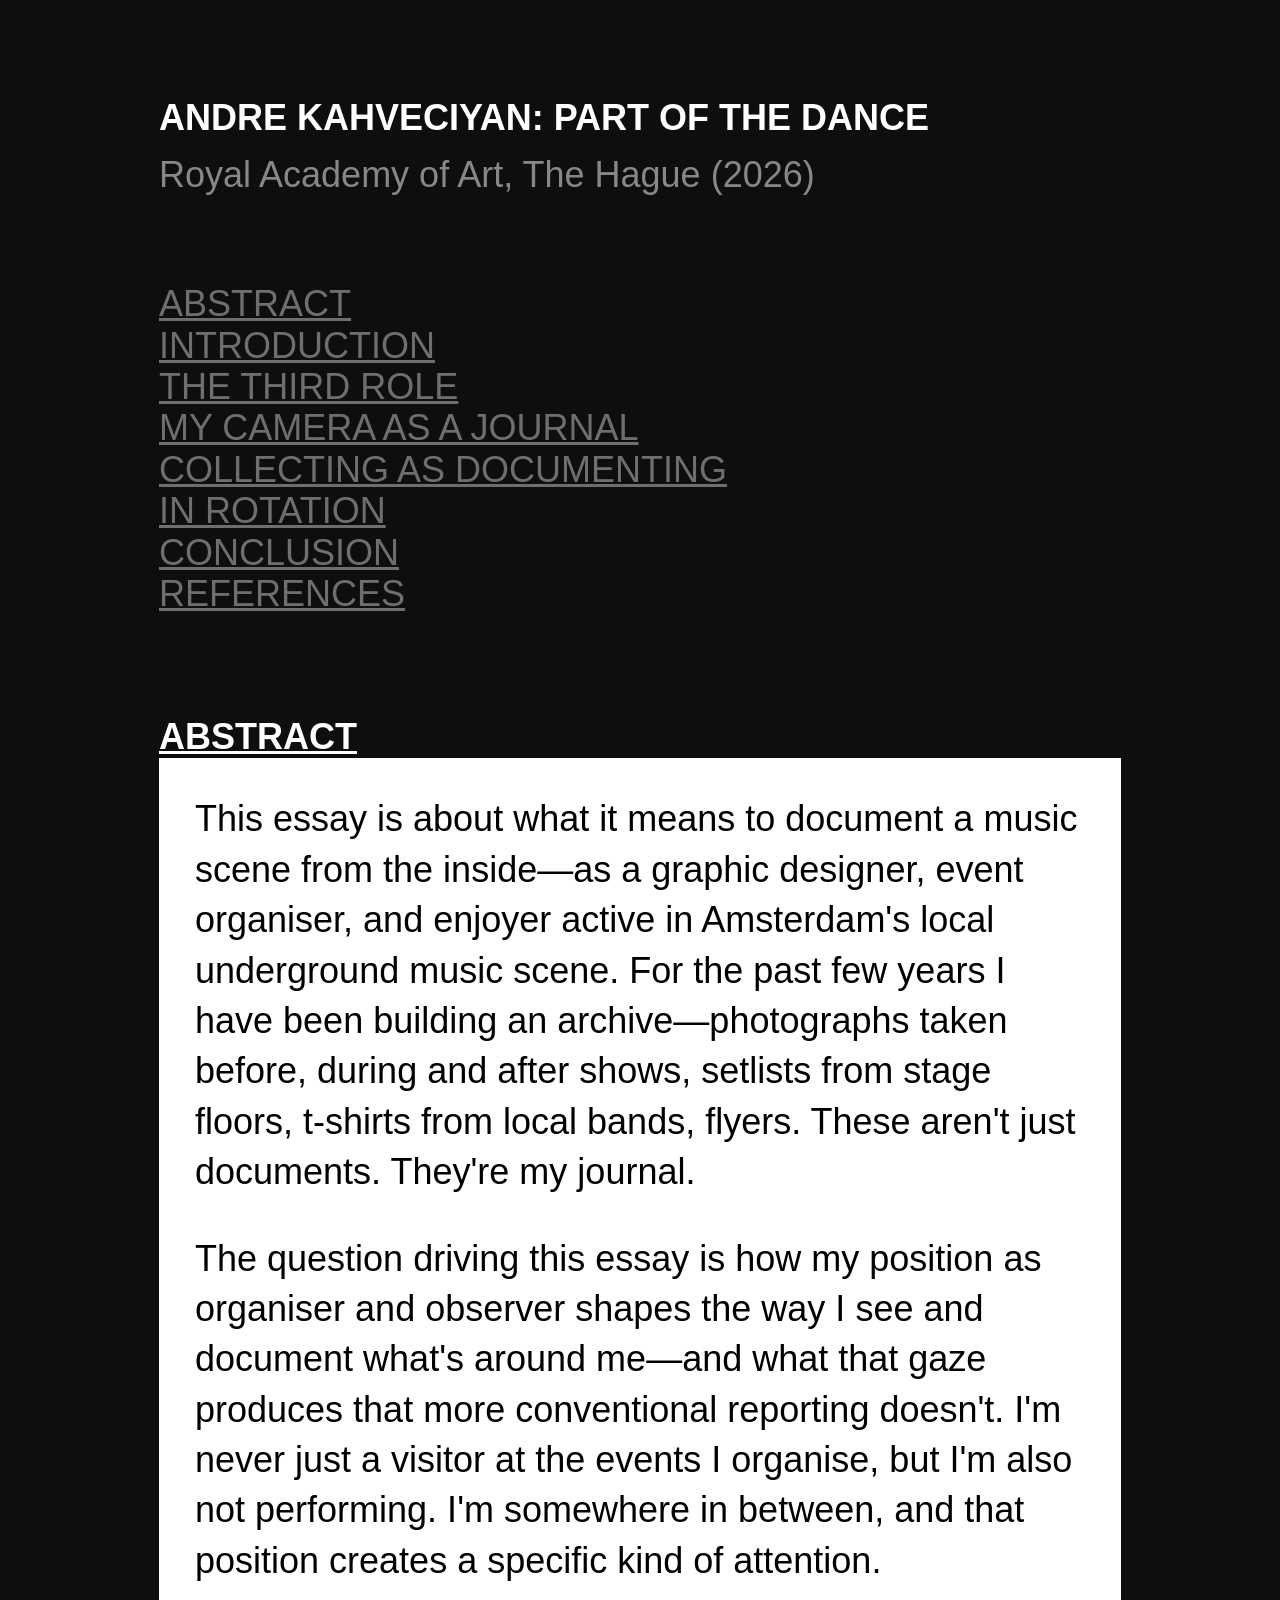
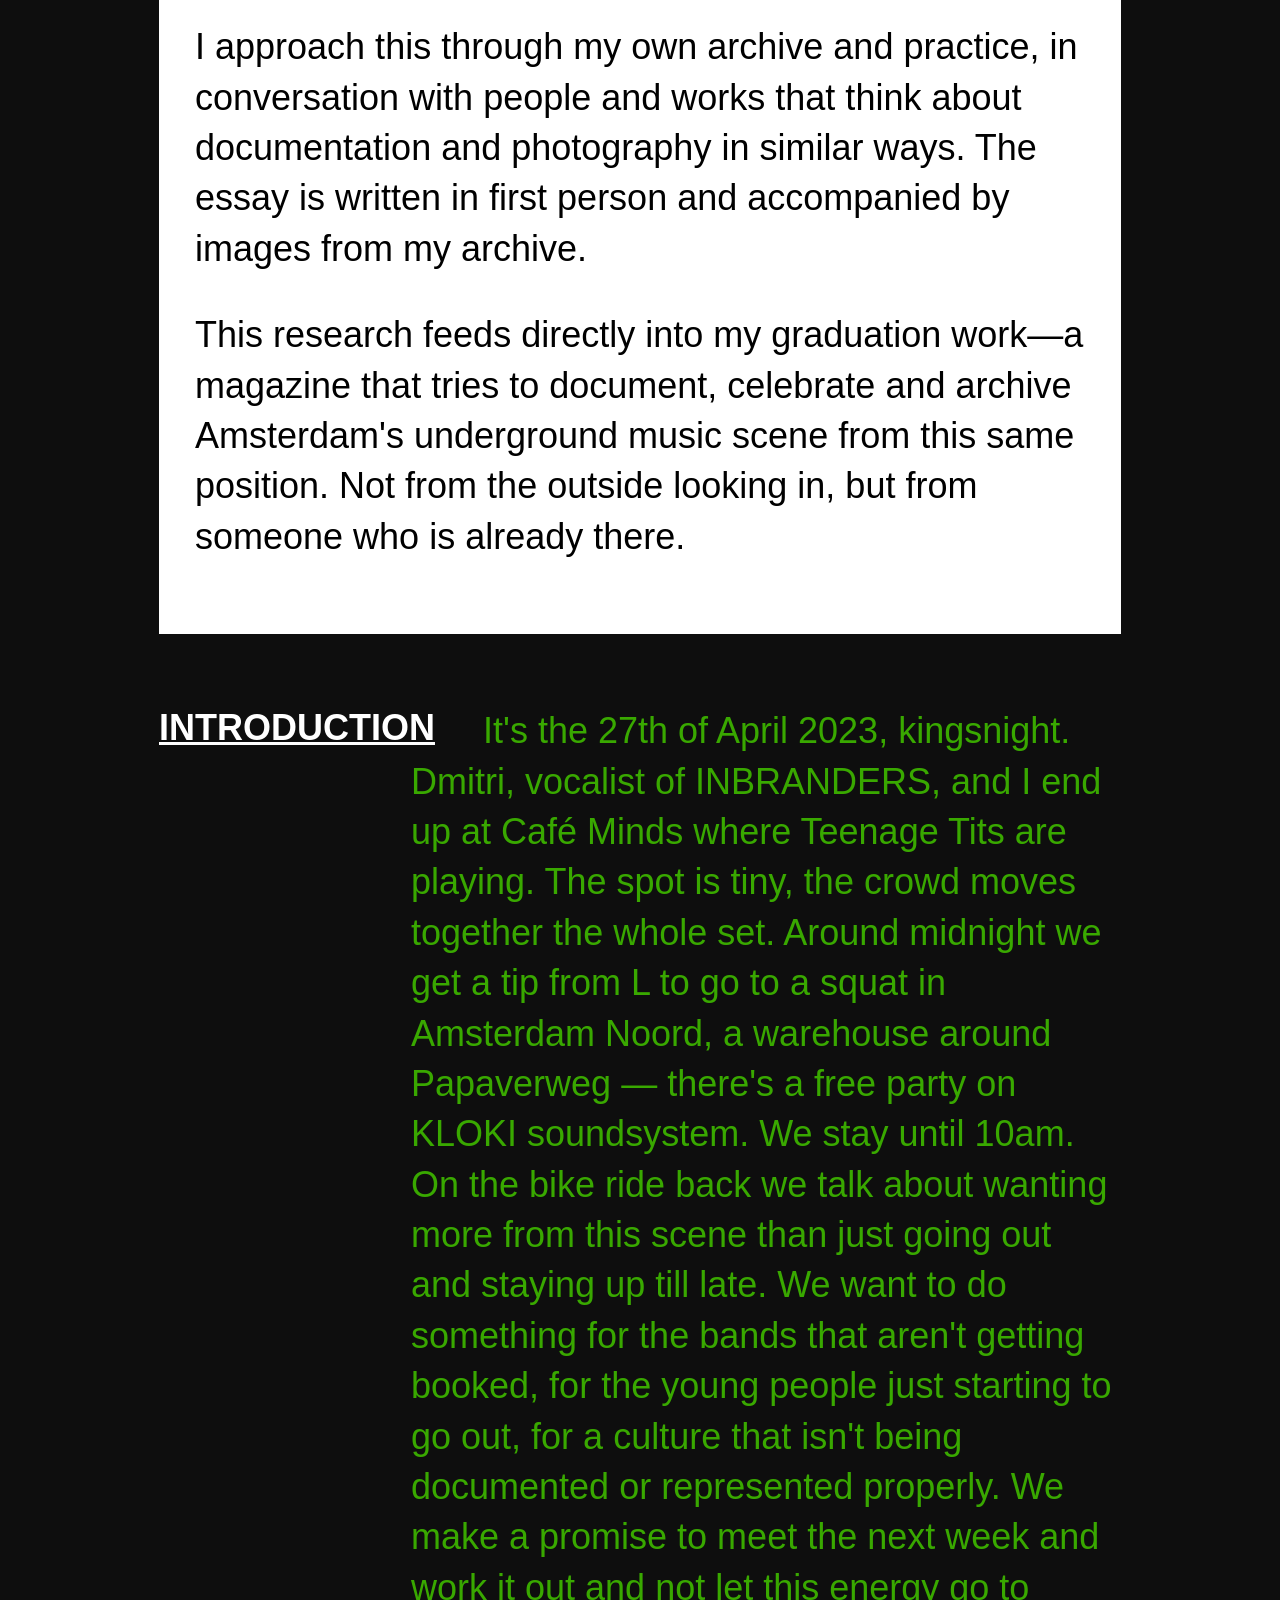
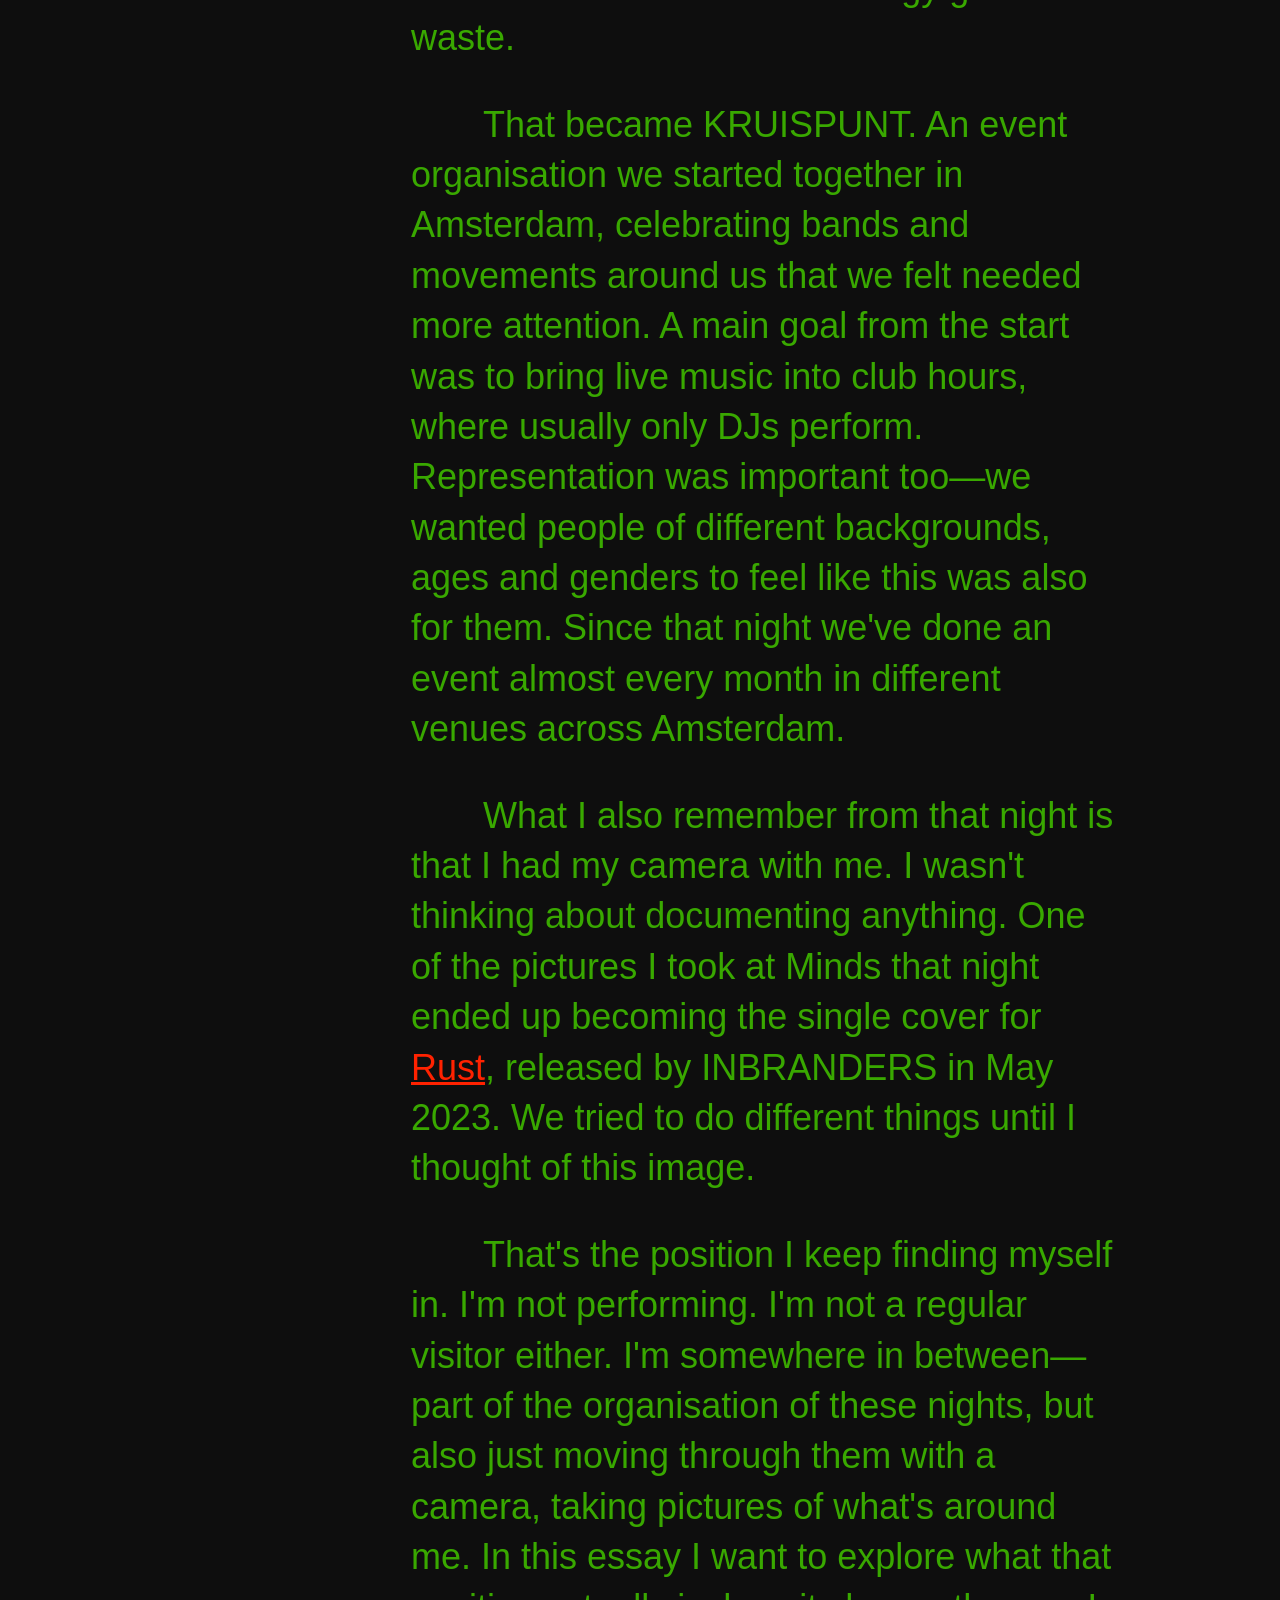
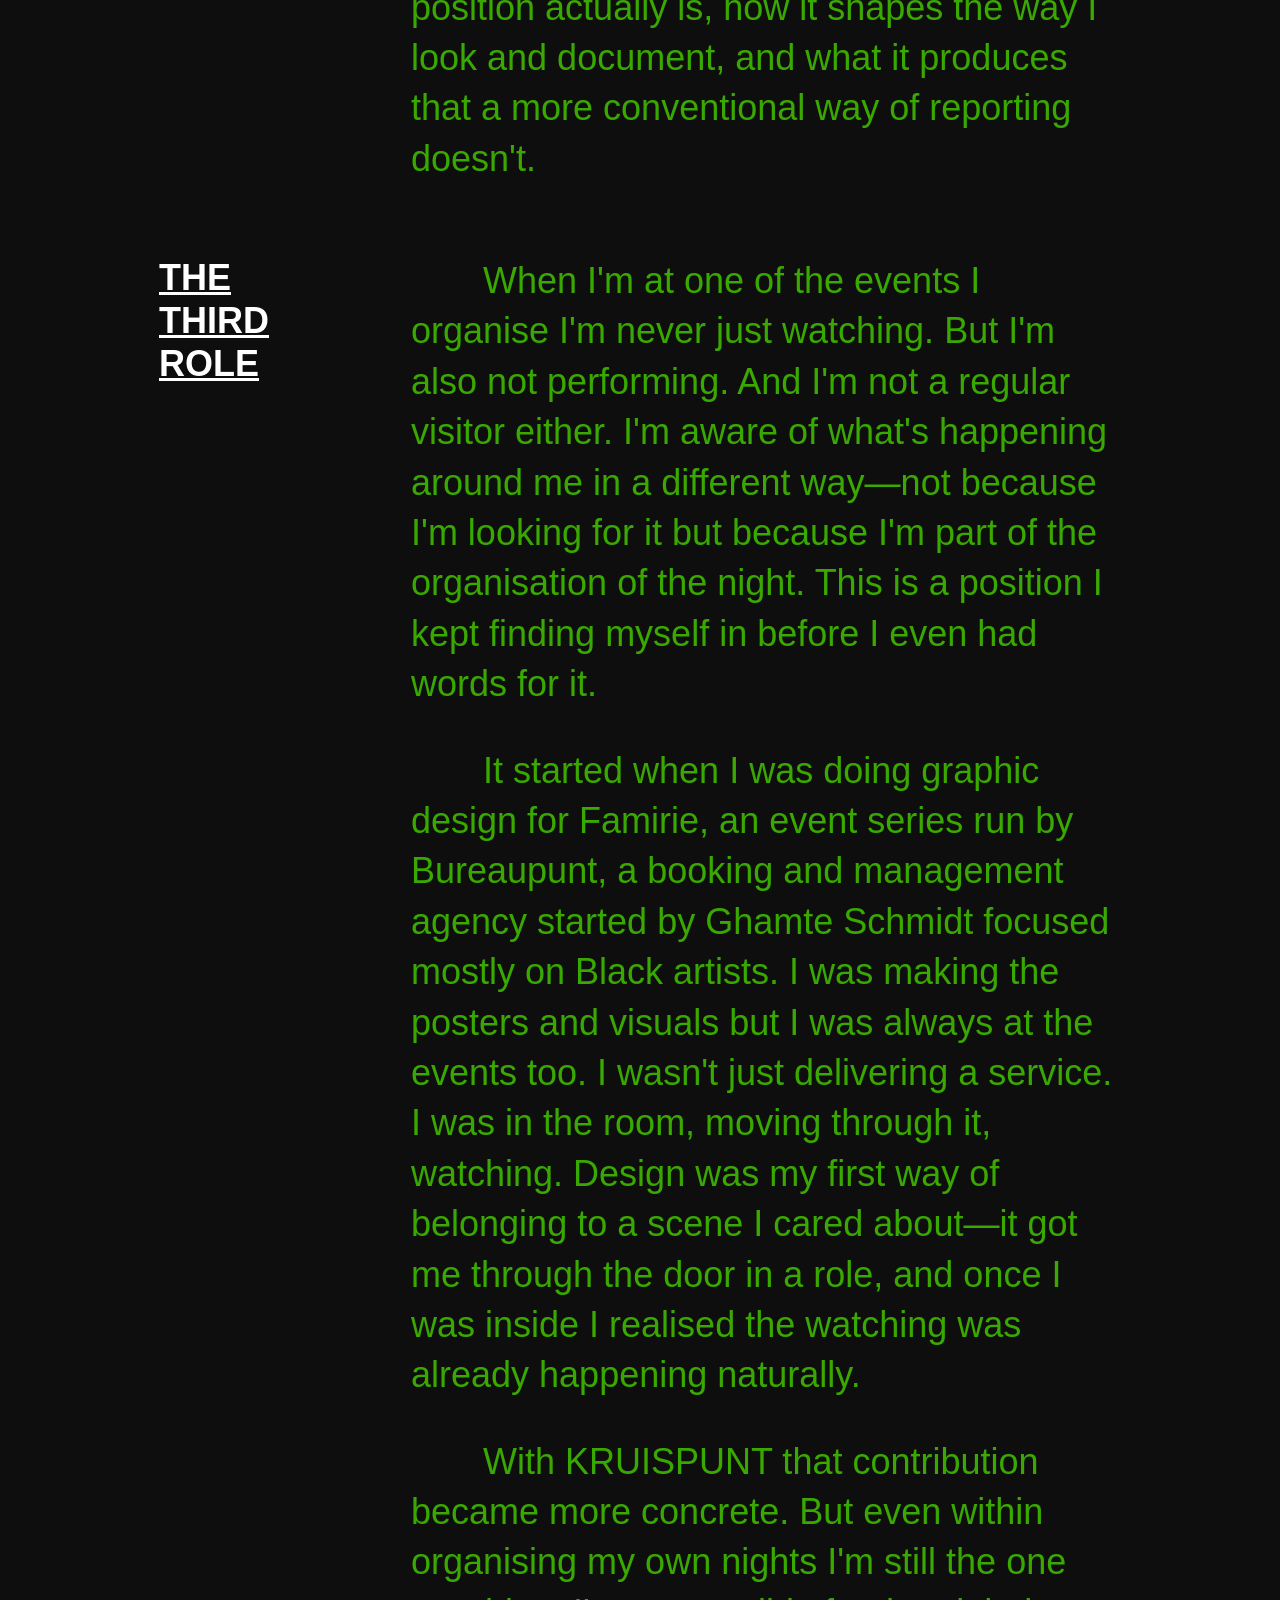
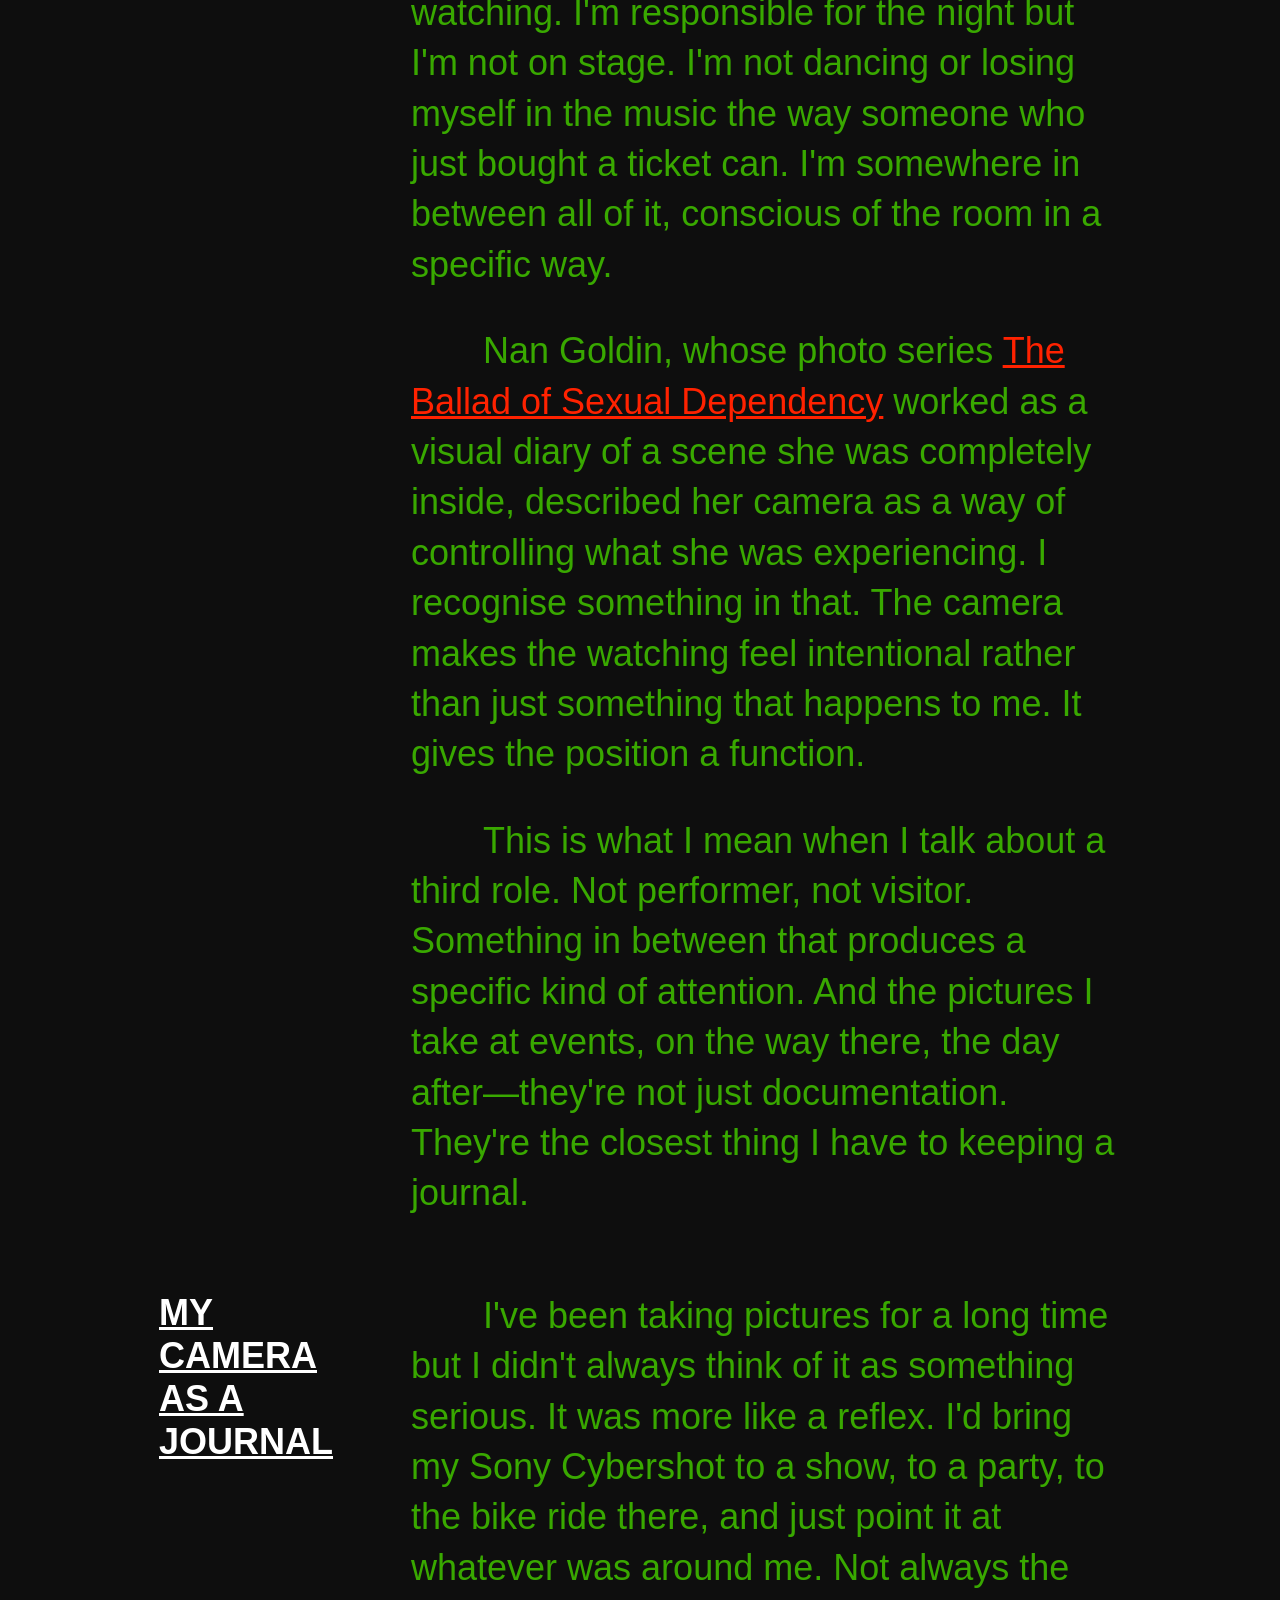
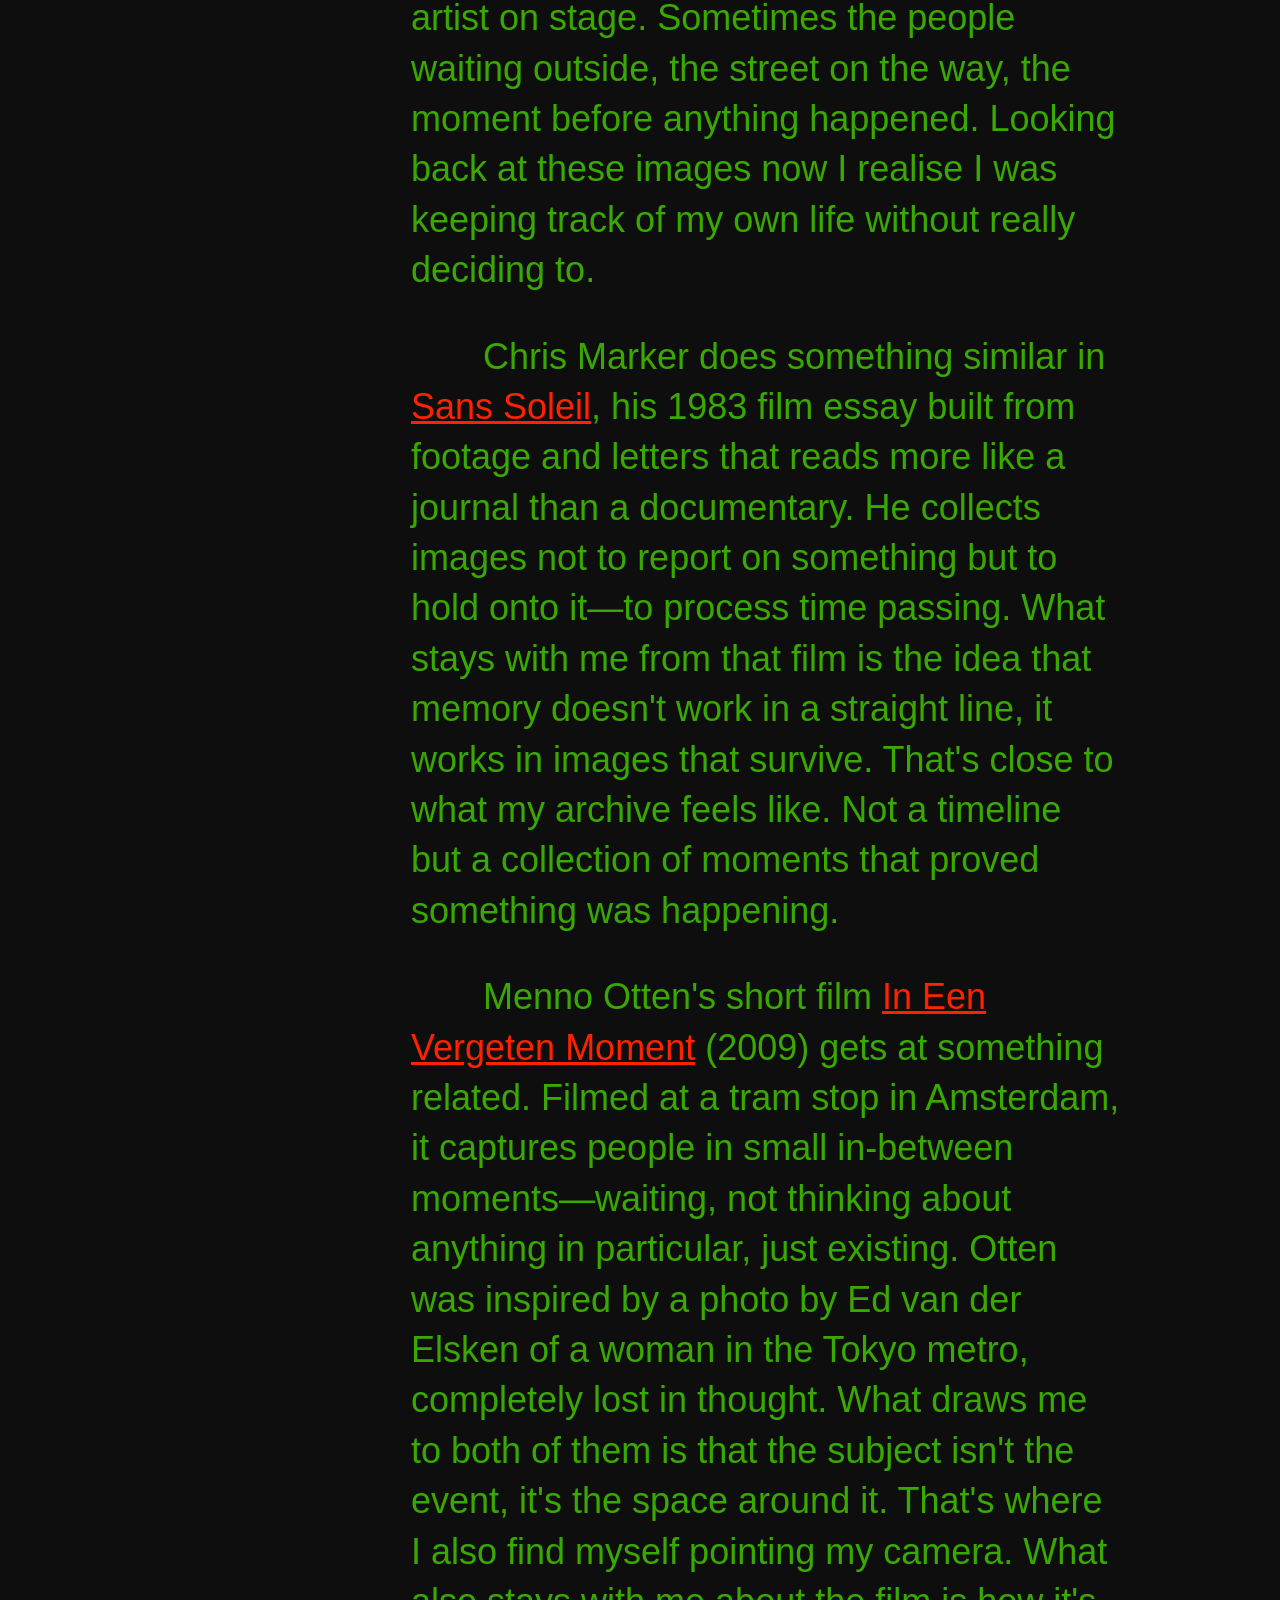
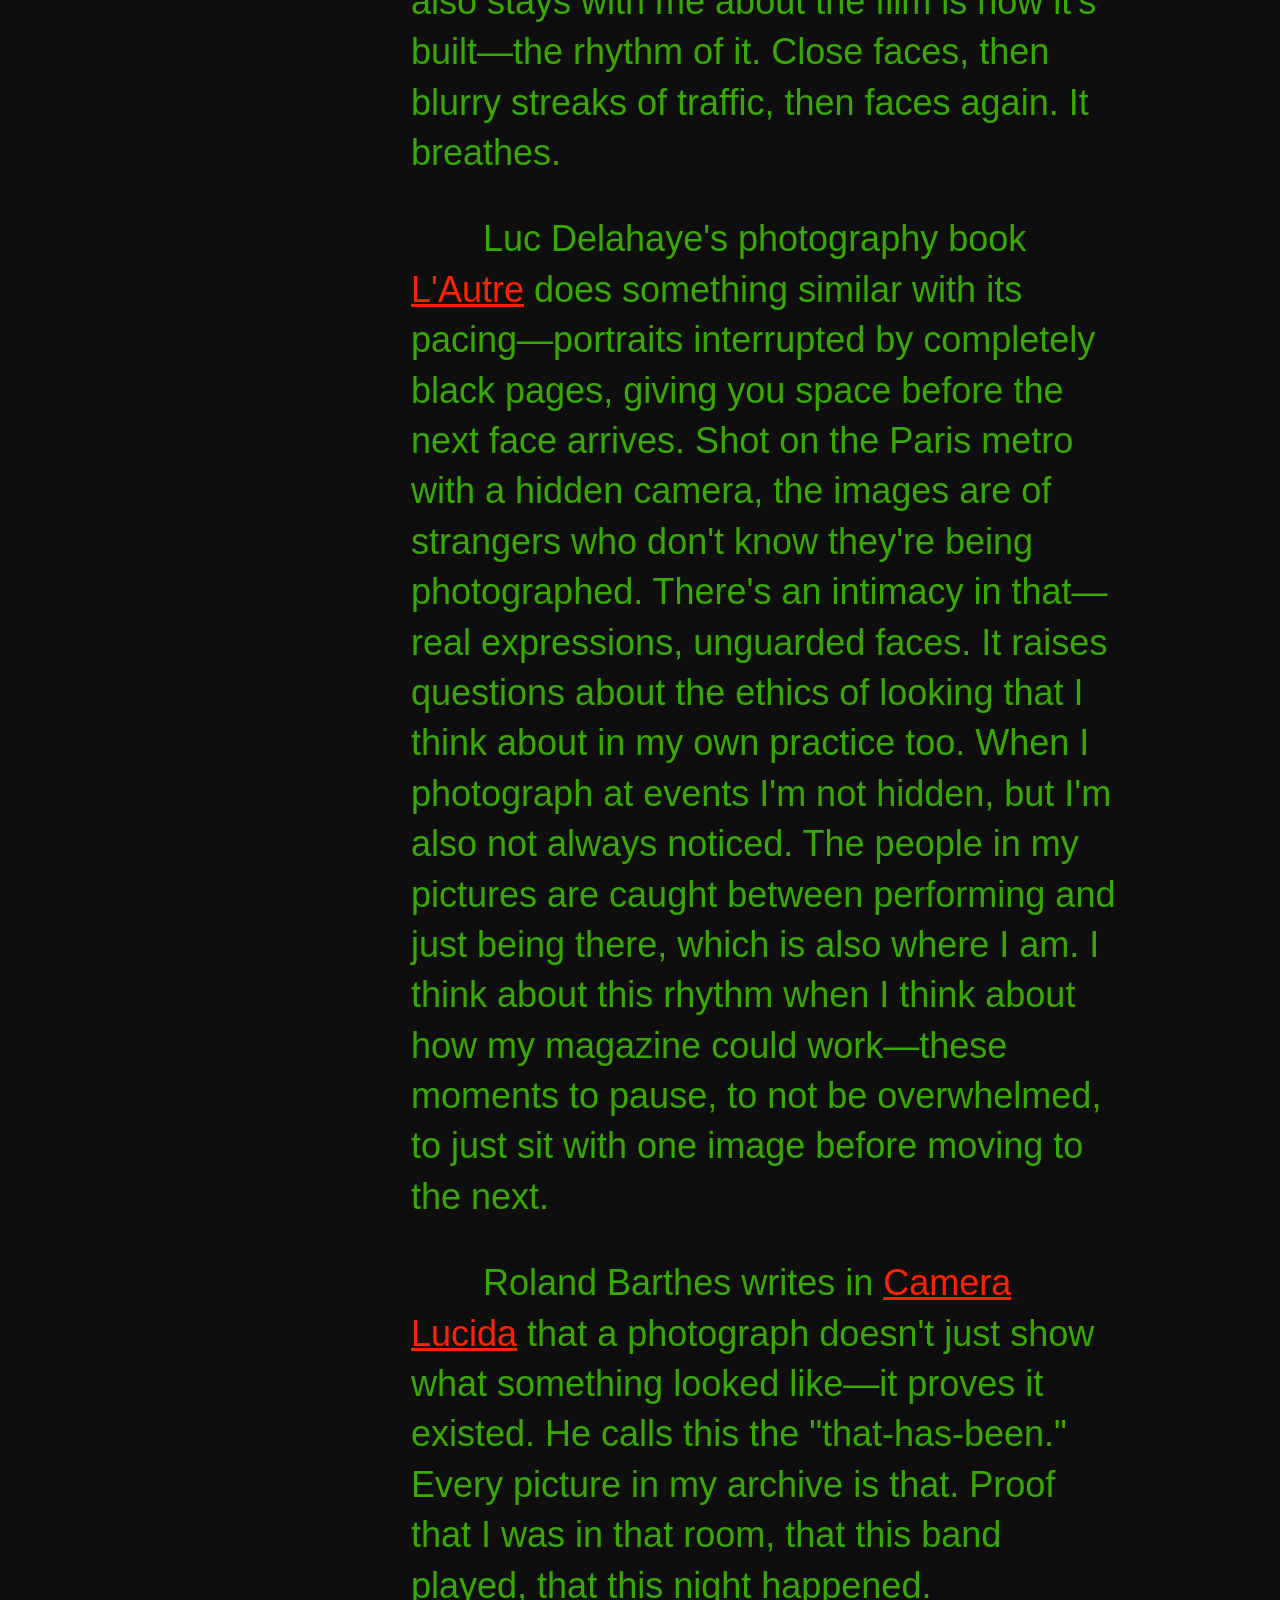
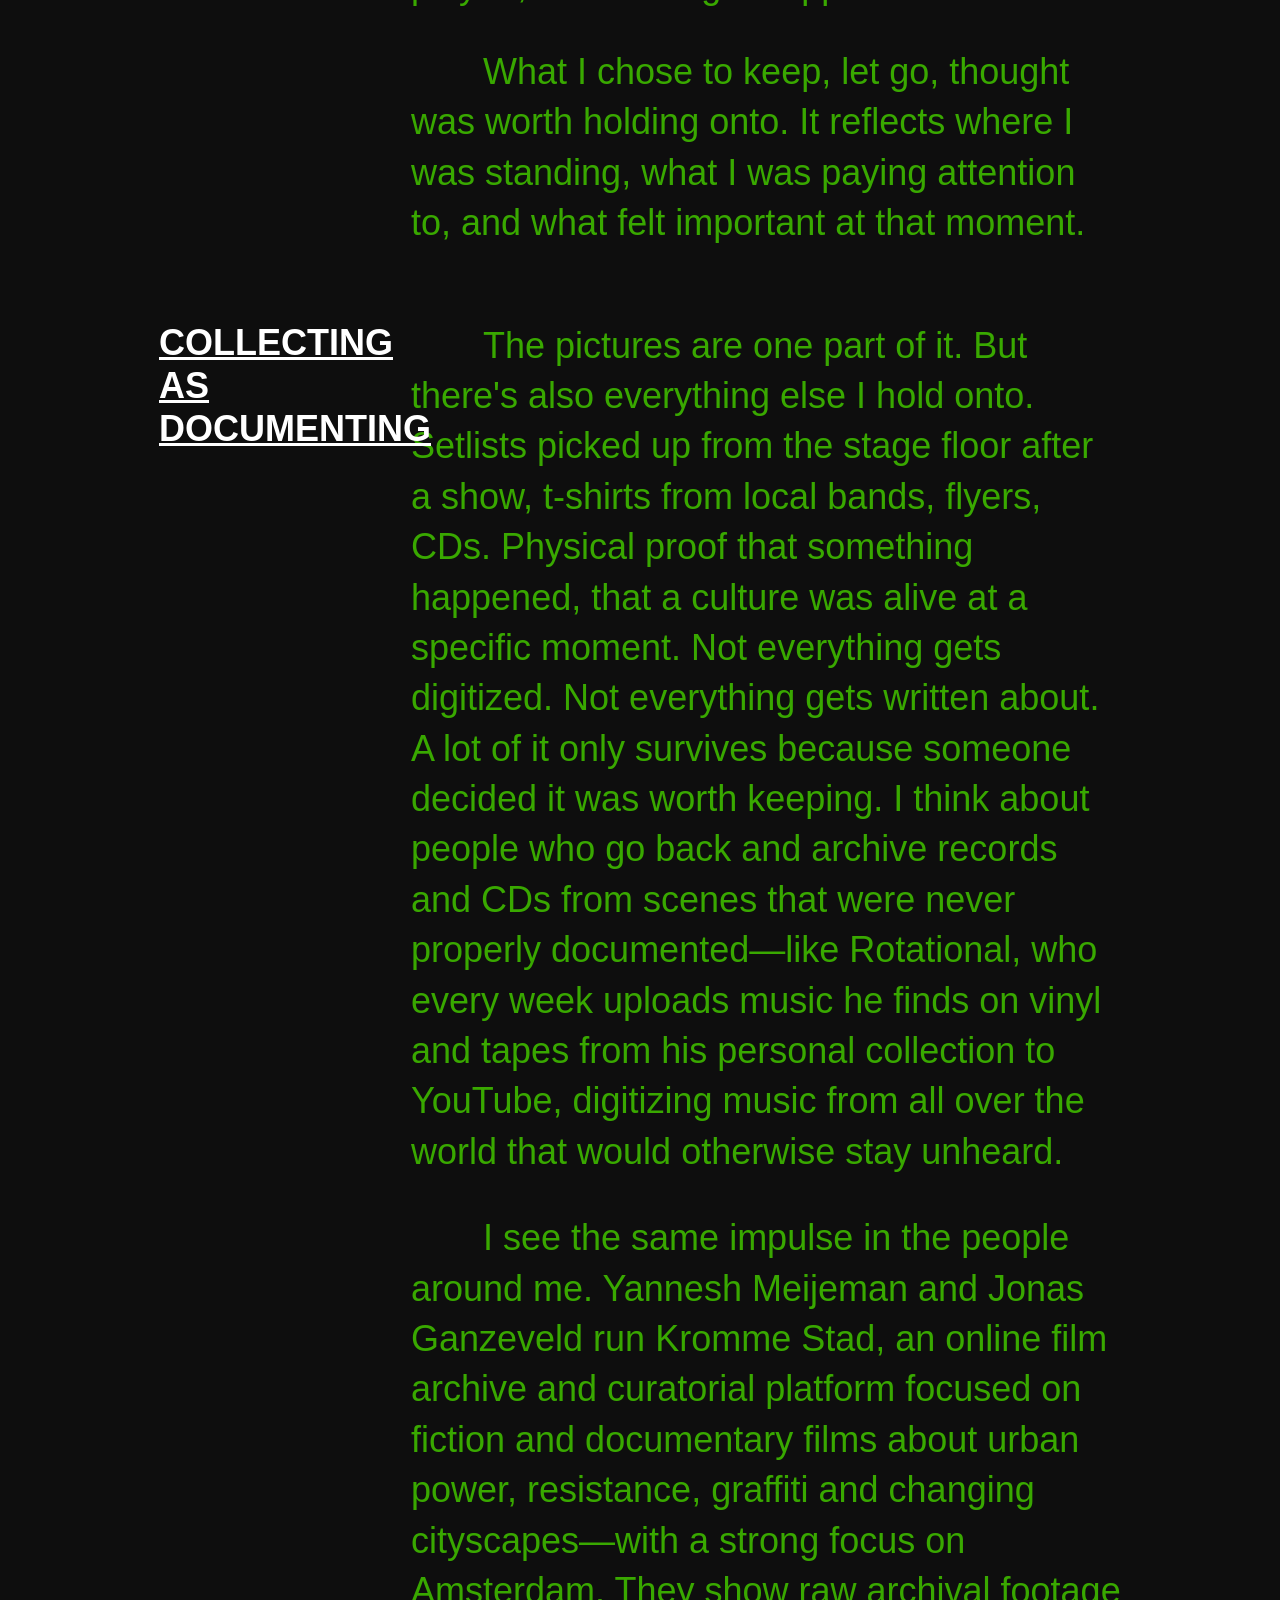
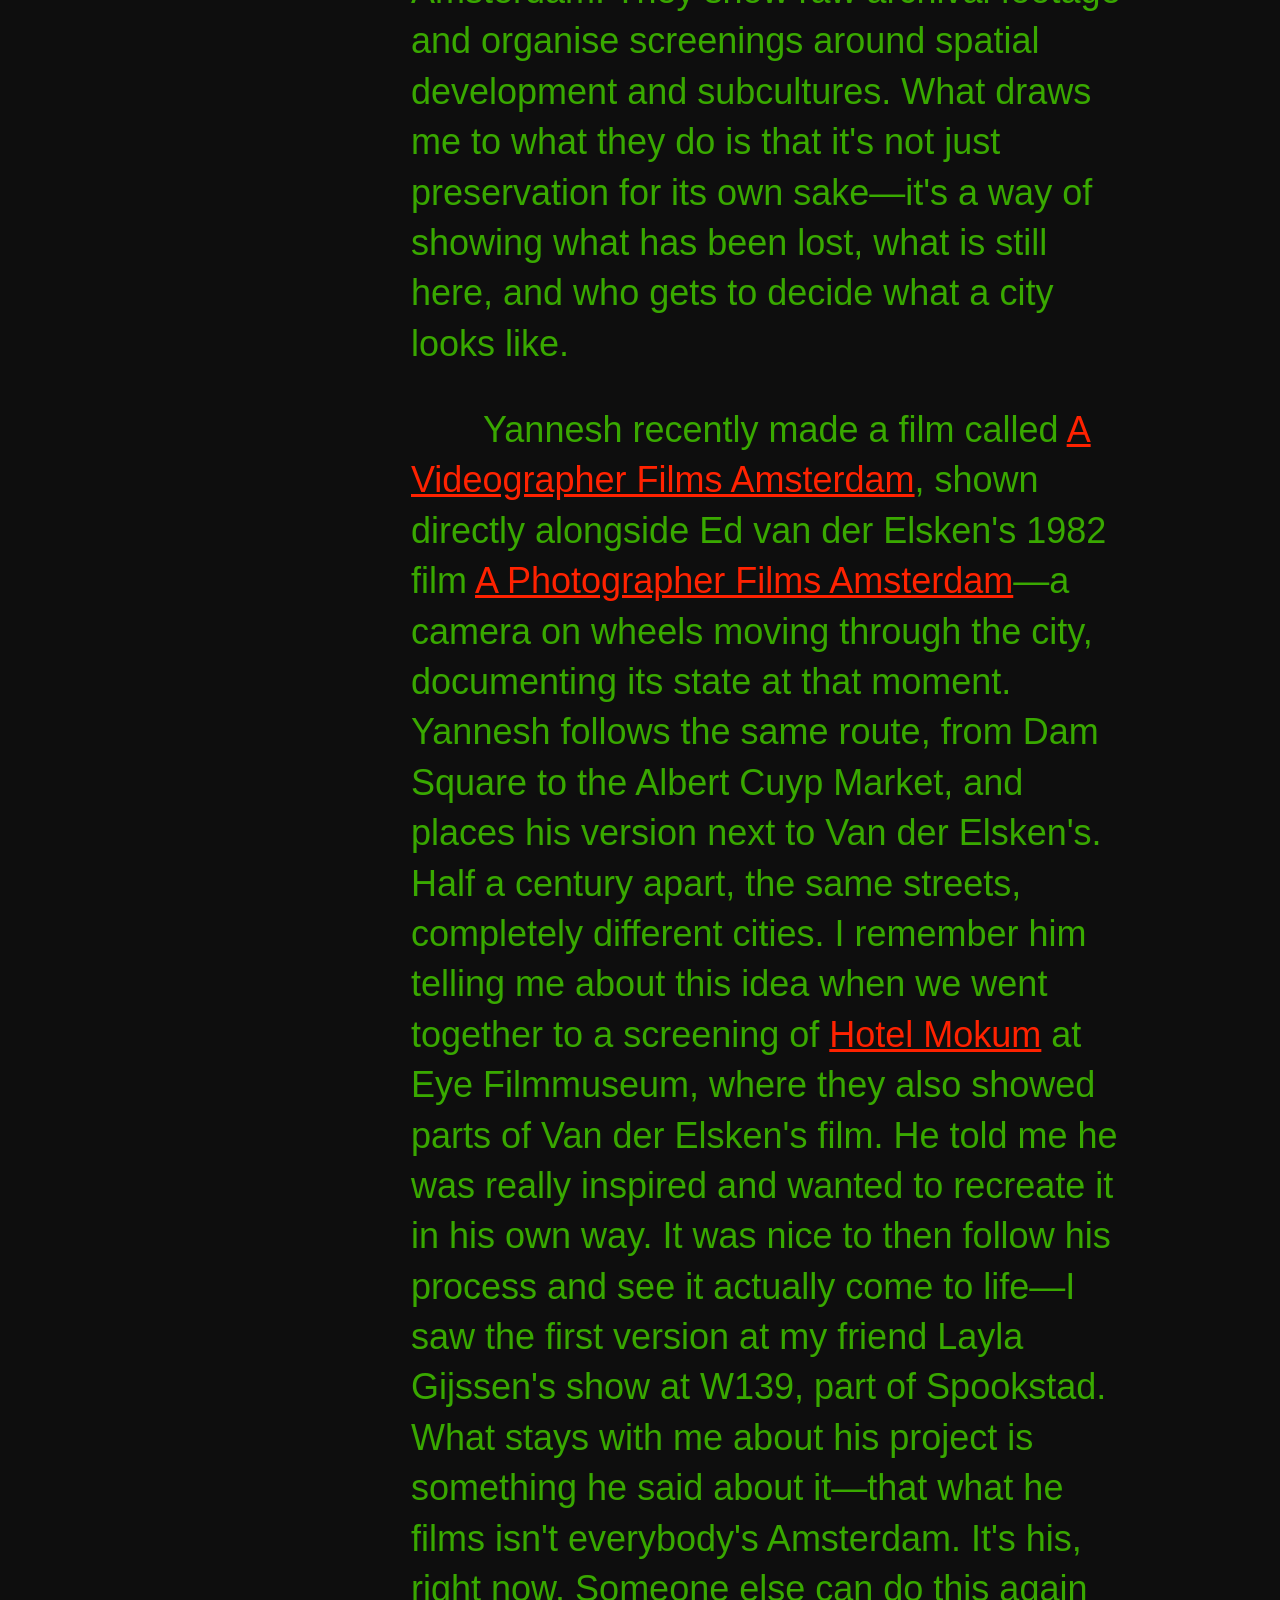
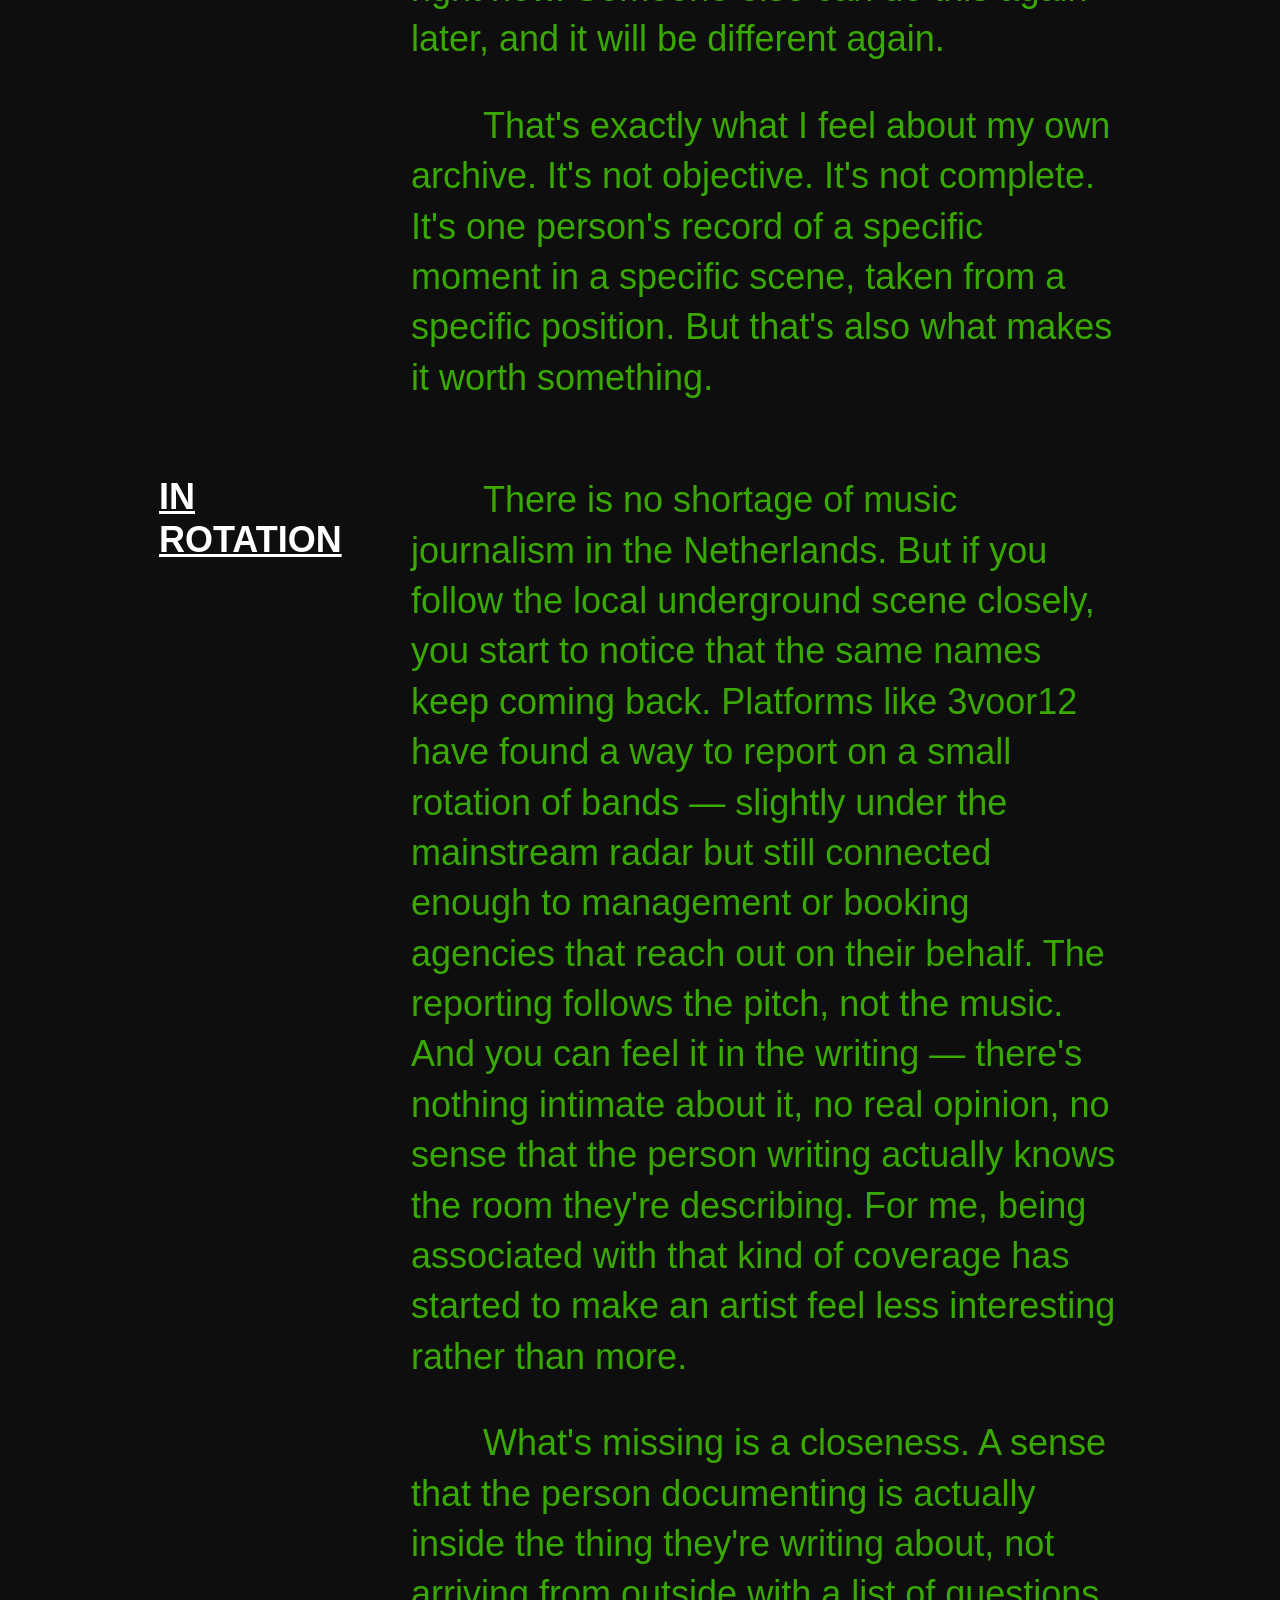
==== commit 0842d144: "xxxx" ====
--- a/essay.html
+++ b/essay.html
@@ -1,142 +1,290 @@
 <!DOCTYPE html>
 <html lang="en">
+
 <head>
   <meta charset="utf-8">
   <meta name="viewport" content="width=device-width,initial-scale=1.0">
   <meta name="description" content="Part of the Dance — Andre Kahveciyan" />
   <meta name="author" content="Andre Kahveciyan" />
-  <link rel="icon" href="assets/images/favicon/favicon.png"/>
+  <link rel="icon" href="assets/images/favicon/favicon.png" />
   <title>Part of the Dance — Andre Kahveciyan</title>
   <link rel="stylesheet" href="assets/css/normalize.css">
   <link rel="stylesheet" href="assets/css/style.css">
 </head>
+
 <body class="essay">
 
-<div class="page-wrapper">
-
-  <header>
-    <a class="back" href="index.html">← Back</a>
-    <h1>Part of the Dance</h1>
-    <p class="byline">Andre Kahveciyan — KABK Graphic Design 2026</p>
-    <nav>
-      <ul>
-        <li><a href="#abstract">Abstract</a></li>
-        <li><a href="#intro">Introduction</a></li>
-        <li><a href="#third-role">The Third Role</a></li>
-        <li><a href="#journal">My Camera as a Journal</a></li>
-        <li><a href="#collecting">Collecting as Documenting</a></li>
-        <li><a href="#rotation">In Rotation</a></li>
-        <li><a href="#conclusion">Conclusion</a></li>
-        <li><a href="#references">References</a></li>
-      </ul>
-    </nav>
-  </header>
-
-  <main>
-
-    <h2 id="abstract">Abstract</h2>
-    <div class="abstract">
-      <p>This essay is about what it means to document a music scene from the inside — as a graphic designer, event organiser, and enjoyer active in Amsterdam's local underground music scene. For the past few years I have been building an archive—photographs taken before, during and after shows, setlists from stage floors, t-shirts from local bands, flyers. These aren't just documents. They're my journal.</p>
-      <p>The question driving this essay is how my position as organiser and observer shapes the way I see and document what's around me — and what that gaze produces that more conventional reporting doesn't. I'm never just a visitor at the events I organise, but I'm also not performing. I'm somewhere in between, and that position creates a specific kind of attention.</p>
-      <p>I approach this through my own archive and practice, in conversation with people and works that think about documentation and photography in similar ways. The essay is written in first person and accompanied by images from my archive.</p>
-      <p>This research feeds directly into my graduation work—a magazine that tries to document, celebrate and archive Amsterdam's underground music scene from this same position. Not from the outside looking in, but from someone who is already there.</p>
-    </div>
-
-    <h2 id="intro">Introduction</h2>
-
-    <p>It's the 27th of April 2023, kingsnight. Dmitri, vocalist of INBRANDERS, and I end up at Café Minds where Teenage Tits are playing. The spot is tiny, the crowd moves together the whole set. Around midnight we get a tip from L to go to a squat in Amsterdam Noord, a warehouse around Papaverweg — there's a free party on KLOKI soundsystem. We stay until 10am. On the bike ride back we talk about wanting more from this scene than just going out and staying up till late. We want to do something for the bands that aren't getting booked, for the young people just starting to go out, for a culture that isn't being documented or represented properly. We make a promise to meet the next week and work it out and not let this energy go to waste.</p>
-
-    <p>That became KRUISPUNT. An event organisation we started together in Amsterdam, celebrating bands and movements around us that we felt needed more attention. A main goal from the start was to bring live music into club hours, where usually only DJs perform. Representation was important too—we wanted people of different backgrounds, ages and genders to feel like this was also for them. Since that night we've done an event almost every month in different venues across Amsterdam.</p>
-
-    <p>What I also remember from that night is that I had my camera with me. I wasn't thinking about documenting anything. One of the pictures I took at Minds that night ended up becoming the single cover for <em>Rust</em>, released by INBRANDERS in May 2023. We tried to do different things until I thought of this image.</p>
-
-    <p>That's the position I keep finding myself in. I'm not performing. I'm not a regular visitor either. I'm somewhere in between—part of the organisation of these nights, but also just moving through them with a camera, taking pictures of what's around me. In this essay I want to explore what that position actually is, how it shapes the way I look and document, and what it produces that a more conventional way of reporting doesn't.</p>
-
-    <h2 id="third-role">The Third Role</h2>
-
-    <p>When I'm at one of the events I organise I'm never just watching. But I'm also not performing. And I'm not a regular visitor either. I'm aware of what's happening around me in a different way—not because I'm looking for it but because I'm part of the organisation of the night. This is a position I kept finding myself in before I even had words for it.</p>
-
-    <p>It started when I was doing graphic design for Famirie, an event series run by Bureaupunt, a booking and management agency started by Ghamte Schmidt focused mostly on Black artists. I was making the posters and visuals but I was always at the events too. I wasn't just delivering a service. I was in the room, moving through it, watching. Design was my first way of belonging to a scene I cared about—it got me through the door in a role, and once I was inside I realised the watching was already happening naturally.</p>
-
-    <p>With KRUISPUNT that contribution became more concrete. But even within organising my own nights I'm still the one watching. I'm responsible for the night but I'm not on stage. I'm not dancing or losing myself in the music the way someone who just bought a ticket can. I'm somewhere in between all of it, conscious of the room in a specific way.</p>
-
-    <p>Nan Goldin, whose photo series <em>The Ballad of Sexual Dependency</em> worked as a visual diary of a scene she was completely inside, described her camera as a way of controlling what she was experiencing. I recognise something in that. The camera makes the watching feel intentional rather than just something that happens to me. It gives the position a function.</p>
-
-    <p>This is what I mean when I talk about a third role. Not performer, not visitor. Something in between that produces a specific kind of attention. And the pictures I take at events, on the way there, the day after—they're not just documentation. They're the closest thing I have to keeping a journal.</p>
-
-    <h2 id="journal">My Camera as a Journal</h2>
-
-    <p>I've been taking pictures for a long time but I didn't always think of it as something serious. It was more like a reflex. I'd bring my Sony Cybershot to a show, to a party, to the bike ride there, and just point it at whatever was around me. Not always the artist on stage. Sometimes the people waiting outside, the street on the way, the moment before anything happened. Looking back at these images now I realise I was keeping track of my own life without really deciding to.</p>
-
-    <p>Chris Marker does something similar in <em>Sans Soleil</em>, his 1983 film essay built from footage and letters that reads more like a journal than a documentary. He collects images not to report on something but to hold onto it—to process time passing. What stays with me from that film is the idea that memory doesn't work in a straight line, it works in images that survive. That's close to what my archive feels like. Not a timeline but a collection of moments that proved something was happening.</p>
-
-    <p>Menno Otten's short film <em>In Een Vergeten Moment</em> (2009) gets at something related. Filmed at a tram stop in Amsterdam, it captures people in small in-between moments—waiting, not thinking about anything in particular, just existing. Otten was inspired by a photo by Ed van der Elsken of a woman in the Tokyo metro, completely lost in thought. What draws me to both of them is that the subject isn't the event, it's the space around it. That's where I also find myself pointing my camera. What also stays with me about the film is how it's built—the rhythm of it. Close faces, then blurry streaks of traffic, then faces again. It breathes.</p>
-
-    <p>Luc Delahaye's photography book <em>L'Autre</em> does something similar with its pacing—portraits interrupted by completely black pages, giving you space before the next face arrives. Shot on the Paris metro with a hidden camera, the images are of strangers who don't know they're being photographed. There's an intimacy in that—real expressions, unguarded faces. It raises questions about the ethics of looking that I think about in my own practice too. When I photograph at events I'm not hidden, but I'm also not always noticed. The people in my pictures are caught between performing and just being there, which is also where I am. I think about this rhythm when I think about how my magazine could work—these moments to pause, to not be overwhelmed, to just sit with one image before moving to the next.</p>
-
-    <p>Roland Barthes writes in <em>Camera Lucida</em> that a photograph doesn't just show what something looked like—it proves it existed. He calls this the "that-has-been." Every picture in my archive is that. Proof that I was in that room, that this band played, that this night happened.</p>
-
-    <p>What I chose to keep, let go, thought was worth holding onto. It reflects where I was standing, what I was paying attention to, and what felt important at that moment.</p>
-
-    <h2 id="collecting">Collecting as Documenting</h2>
-
-    <p>The pictures are one part of it. But there's also everything else I hold onto. Setlists picked up from the stage floor after a show, t-shirts from local bands, flyers, CDs. Physical proof that something happened, that a culture was alive at a specific moment. Not everything gets digitized. Not everything gets written about. A lot of it only survives because someone decided it was worth keeping. I think about people who go back and archive records and CDs from scenes that were never properly documented—like Rotational, who every week uploads music he finds on vinyl and tapes from his personal collection to YouTube, digitizing music from all over the world that would otherwise stay unheard.</p>
-
-    <p>I see the same impulse in the people around me. Yannesh Meijeman and Jonas Ganzeveld run Kromme Stad, an online film archive and curatorial platform focused on fiction and documentary films about urban power, resistance, graffiti and changing cityscapes—with a strong focus on Amsterdam. They show raw archival footage and organise screenings around spatial development and subcultures. What draws me to what they do is that it's not just preservation for its own sake—it's a way of showing what has been lost, what is still here, and who gets to decide what a city looks like.</p>
-
-    <p>Yannesh recently made a film called <em>A Videographer Films Amsterdam</em>, shown directly alongside Ed van der Elsken's 1982 film <em>A Photographer Films Amsterdam</em>—a camera on wheels moving through the city, documenting its state at that moment. Yannesh follows the same route, from Dam Square to the Albert Cuyp Market, and places his version next to Van der Elsken's. Half a century apart, the same streets, completely different cities. I remember him telling me about this idea when we went together to a screening of <em>Hotel Mokum</em> at Eye Filmmuseum, where they also showed parts of Van der Elsken's film. He told me he was really inspired and wanted to recreate it in his own way. It was nice to then follow his process and see it actually come to life—I saw the first version at my friend Layla Gijssen's show at W139, part of Spookstad. What stays with me about his project is something he said about it—that what he films isn't everybody's Amsterdam. It's his, right now. Someone else can do this again later, and it will be different again.</p>
-
-    <p>That's exactly what I feel about my own archive. It's not objective. It's not complete. It's one person's record of a specific moment in a specific scene, taken from a specific position. But that's also what makes it worth something.</p>
-
-    <h2 id="rotation">In Rotation</h2>
-
-    <p>There is no shortage of music journalism in the Netherlands. But if you follow the local underground scene closely, you start to notice that the same names keep coming back. Platforms like 3voor12 have found a way to report on a small rotation of bands — slightly under the mainstream radar but still connected enough to management or booking agencies that reach out on their behalf. The reporting follows the pitch, not the music. And you can feel it in the writing — there's nothing intimate about it, no real opinion, no sense that the person writing actually knows the room they're describing. For me, being associated with that kind of coverage has started to make an artist feel less interesting rather than more.</p>
-
-    <p>What's missing is a closeness. A sense that the person documenting is actually inside the thing they're writing about, not arriving from outside with a list of questions. I see this being filled in small ways by people around me. Jules van Eijs is 21 and has been following and photographing bands consistently for years—now one of the house photographers at Paradiso. Following his images gives you a better sense of what's actually happening in this scene than a 3voor12 article. It's not because he has more resources, it's because he's there everyday, and it shows in the pictures.</p>
-
-    <p>The same goes for Y.E.A.R.N, a platform started by Maria and Jeanne from Amsterdam band Prom Vagabonds. They do music reviews, concert vlogs, interviews, and republish music videos — all from inside the scene they love. Their bio describes it as wanting to connect audiences with new music and the behind the scenes of music life in local scenes. What makes it work is that it's real. You can feel that they care.</p>
-
-    <p>These are people doing what I want to do with my graduation work—a magazine where the conversations are with artists I'm already close to, images taken in vulnerable moments, a publication that feels like it comes from inside rather than looking in from outside. The position I described earlier—organiser, observer, photographer—is what makes that possible. I don't want to manufacture these conversations or images. More try to record what's already there.</p>
-
-    <h2 id="conclusion">Conclusion</h2>
-
-    <p>This essay started with one night and one promise. But looking back at everything it describes—the events, the pictures, the things I collect, the people around me doing similar things—I realise none of it is really mine. The bands aren't mine, the venues aren't mine, the scene isn't mine. I just happen to be moving through it from a specific position, with a camera and an eye for what's happening around me.</p>
-
-    <p>And I'm also just someone who really loves this. I'm at every show, usually in front, not observing from a distance but fully in it. People know me, I know them. It's just that even while being in it I'm always also noticing what's around me, wanting to hold onto it somehow.</p>
-
-    <p>What I want to do with my graduation work is find a way to make that position visible. A magazine that works as an extension of this gaze—not me writing about myself but me pointing at everything around me that I think deserves more attention. The artists, the organisers, the photographers, the people just showing up every week to dance. The moments between the sets, the conversations after, the things that don't make it into any reporting.</p>
-
-    <p>I don't think my gaze is more important than anyone else's. But I do think it's specific. It comes from being inside this scene for a few years now, from organising, from designing, from photographing, from collecting. From being the person who is always there but never fully in one role. That position has given me something—a way of seeing that I'm still figuring out how to use. The magazine is where I want to try.</p>
-
-    <h2 id="references">References</h2>
-    <div class="references">
-      <p>Barthes, Roland. <em>Camera Lucida</em>. New York: Hill and Wang, 1980.</p>
-      <p>Delahaye, Luc. <em>L'Autre</em>. London: Phaidon Press, 1999.</p>
-      <p>Goldin, Nan. <em>The Ballad of Sexual Dependency</em>. New York: Aperture, 1986.</p>
-      <p>Marker, Chris. <em>Sans Soleil</em>. Film. France, 1983.</p>
-      <p>Meijeman, Yannesh. <em>Een Videograaf Filmt Amsterdam</em>. Film. Amsterdam, 2025.</p>
-      <p>Meijeman, Yannesh. <em>Hotel Mokum</em>. Film. Amsterdam, 2023.</p>
-      <p>Otten, Menno. <em>In Een Vergeten Moment</em>. Short film. Netherlands Film Academy, 2009.</p>
-      <p>Van der Elsken, Ed. <em>Een Fotograaf Filmt Amsterdam</em>. Film. Amsterdam, 1982.</p>
-      <p>Kromme Stad — <a href="https://www.instagram.com/krommestad" target="_blank">instagram.com/krommestad</a></p>
-      <p>Rotational — <a href="https://www.youtube.com/@rotational_" target="_blank">youtube.com/@rotational_</a></p>
-      <p>3voor12 — <a href="https://3voor12.vpro.nl" target="_blank">3voor12.vpro.nl</a></p>
-      <p>Y.E.A.R.N. — <a href="https://www.instagram.com/y.e.a.r.n.4music" target="_blank">instagram.com/y.e.a.r.n.4music</a></p>
-      <p>Jules van Eijs — <a href="https://www.instagram.com/julesvaneijs" target="_blank">instagram.com/julesvaneijs</a></p>
-    </div>
-
-    <div class="statement">
-      <p>This is to certify that to the best of my knowledge, the content of this thesis is my own work. This thesis has not previously been submitted for any degree or other purposes. I certify that the intellectual content of this thesis is the product of my own work and that all the assistance received in preparing this thesis and sources have been acknowledged.</p>
-      <p>Andre Kahveciyan, April 2026</p>
-    </div>
-
-  </main>
-
-  <footer>
-    <p>Part of the Dance — Andre Kahveciyan — KABK 2026</p>
-  </footer>
-
-</div>
+  <div class="page-wrapper">
+
+    <header>
+      <!-- <a class="back" href="index.html">← Back</a> -->
+      <h1>Andre Kahveciyan: Part of the Dance</h1>
+      <p class="byline">Royal Academy of Art, The Hague (2026)</p>
+      <nav>
+        <ul>
+          <li><a href="#abstract">Abstract</a></li>
+          <li><a href="#intro">Introduction</a></li>
+          <li><a href="#third-role">The Third Role</a></li>
+          <li><a href="#journal">My Camera as a Journal</a></li>
+          <li><a href="#collecting">Collecting as Documenting</a></li>
+          <li><a href="#rotation">In Rotation</a></li>
+          <li><a href="#conclusion">Conclusion</a></li>
+          <li><a href="#references">References</a></li>
+        </ul>
+      </nav>
+    </header>
+
+    <main>
+
+      <div class="section full-width">
+        <div class="section-content">
+          <h2 id="abstract">Abstract</h2>
+          <div class="abstract">
+            <p>This essay is about what it means to document a music scene from the inside—as a graphic designer,
+              event organiser, and enjoyer active in Amsterdam's local underground music scene. For the past few years I
+              have been building an archive—photographs taken before, during and after shows, setlists from stage
+              floors, t-shirts from local bands, flyers. These aren't just documents. They're my journal.</p>
+            <p>The question driving this essay is how my position as organiser and observer shapes the way I see and
+              document what's around me—and what that gaze produces that more conventional reporting doesn't. I'm
+              never just a visitor at the events I organise, but I'm also not performing. I'm somewhere in between, and
+              that position creates a specific kind of attention.</p>
+            <p>I approach this through my own archive and practice, in conversation with people and works that think
+              about documentation and photography in similar ways. The essay is written in first person and accompanied
+              by images from my archive.</p>
+            <p>This research feeds directly into my graduation work—a magazine that tries to document, celebrate and
+              archive Amsterdam's underground music scene from this same position. Not from the outside looking in, but
+              from someone who is already there.</p>
+          </div>
+        </div>
+      </div>
+
+      <div class="section">
+        <div class="section-title">
+          <h2 id="intro">Introduction</h2>
+        </div>
+        <div class="section-content">
+          <p>It's the 27th of April 2023, kingsnight. Dmitri, vocalist of INBRANDERS, and I end up at Café Minds where
+            Teenage Tits are playing. The spot is tiny, the crowd moves together the whole set. Around midnight we get a
+            tip from L to go to a squat in Amsterdam Noord, a warehouse around Papaverweg — there's a free party on
+            KLOKI soundsystem. We stay until 10am. On the bike ride back we talk about wanting more from this scene than
+            just going out and staying up till late. We want to do something for the bands that aren't getting booked,
+            for the young people just starting to go out, for a culture that isn't being documented or represented
+            properly. We make a promise to meet the next week and work it out and not let this energy go to waste.</p>
+          <p>That became KRUISPUNT. An event organisation we started together in Amsterdam, celebrating bands and
+            movements around us that we felt needed more attention. A main goal from the start was to bring live music
+            into club hours, where usually only DJs perform. Representation was important too—we wanted people of
+            different backgrounds, ages and genders to feel like this was also for them. Since that night we've done an
+            event almost every month in different venues across Amsterdam.</p>
+          <p>What I also remember from that night is that I had my camera with me. I wasn't thinking about documenting
+            anything. One of the pictures I took at Minds that night ended up becoming the single cover for
+            <em>Rust</em>, released by INBRANDERS in May 2023. We tried to do different things until I thought of this
+            image.</p>
+          <p>That's the position I keep finding myself in. I'm not performing. I'm not a regular visitor either. I'm
+            somewhere in between—part of the organisation of these nights, but also just moving through them with a
+            camera, taking pictures of what's around me. In this essay I want to explore what that position actually is,
+            how it shapes the way I look and document, and what it produces that a more conventional way of reporting
+            doesn't.</p>
+        </div>
+      </div>
+
+      <div class="section">
+        <div class="section-title">
+          <h2 id="third-role">The Third Role</h2>
+        </div>
+        <div class="section-content">
+          <p>When I'm at one of the events I organise I'm never just watching. But I'm also not performing. And I'm not
+            a regular visitor either. I'm aware of what's happening around me in a different way—not because I'm looking
+            for it but because I'm part of the organisation of the night. This is a position I kept finding myself in
+            before I even had words for it.</p>
+          <p>It started when I was doing graphic design for Famirie, an event series run by Bureaupunt, a booking and
+            management agency started by Ghamte Schmidt focused mostly on Black artists. I was making the posters and
+            visuals but I was always at the events too. I wasn't just delivering a service. I was in the room, moving
+            through it, watching. Design was my first way of belonging to a scene I cared about—it got me through the
+            door in a role, and once I was inside I realised the watching was already happening naturally.</p>
+          <p>With KRUISPUNT that contribution became more concrete. But even within organising my own nights I'm still
+            the one watching. I'm responsible for the night but I'm not on stage. I'm not dancing or losing myself in
+            the music the way someone who just bought a ticket can. I'm somewhere in between all of it, conscious of the
+            room in a specific way.</p>
+          <p>Nan Goldin, whose photo series <em>The Ballad of Sexual Dependency</em> worked as a visual diary of a scene
+            she was completely inside, described her camera as a way of controlling what she was experiencing. I
+            recognise something in that. The camera makes the watching feel intentional rather than just something that
+            happens to me. It gives the position a function.</p>
+          <p>This is what I mean when I talk about a third role. Not performer, not visitor. Something in between that
+            produces a specific kind of attention. And the pictures I take at events, on the way there, the day
+            after—they're not just documentation. They're the closest thing I have to keeping a journal.</p>
+        </div>
+      </div>
+
+      <div class="section">
+        <div class="section-title">
+          <h2 id="journal">My Camera as a Journal</h2>
+        </div>
+        <div class="section-content">
+          <p>I've been taking pictures for a long time but I didn't always think of it as something serious. It was more
+            like a reflex. I'd bring my Sony Cybershot to a show, to a party, to the bike ride there, and just point it
+            at whatever was around me. Not always the artist on stage. Sometimes the people waiting outside, the street
+            on the way, the moment before anything happened. Looking back at these images now I realise I was keeping
+            track of my own life without really deciding to.</p>
+          <p>Chris Marker does something similar in <em>Sans Soleil</em>, his 1983 film essay built from footage and
+            letters that reads more like a journal than a documentary. He collects images not to report on something but
+            to hold onto it—to process time passing. What stays with me from that film is the idea that memory doesn't
+            work in a straight line, it works in images that survive. That's close to what my archive feels like. Not a
+            timeline but a collection of moments that proved something was happening.</p>
+          <p>Menno Otten's short film <em>In Een Vergeten Moment</em> (2009) gets at something related. Filmed at a tram
+            stop in Amsterdam, it captures people in small in-between moments—waiting, not thinking about anything in
+            particular, just existing. Otten was inspired by a photo by Ed van der Elsken of a woman in the Tokyo metro,
+            completely lost in thought. What draws me to both of them is that the subject isn't the event, it's the
+            space around it. That's where I also find myself pointing my camera. What also stays with me about the film
+            is how it's built—the rhythm of it. Close faces, then blurry streaks of traffic, then faces again. It
+            breathes.</p>
+          <p>Luc Delahaye's photography book <em>L'Autre</em> does something similar with its pacing—portraits
+            interrupted by completely black pages, giving you space before the next face arrives. Shot on the Paris
+            metro with a hidden camera, the images are of strangers who don't know they're being photographed. There's
+            an intimacy in that—real expressions, unguarded faces. It raises questions about the ethics of looking that
+            I think about in my own practice too. When I photograph at events I'm not hidden, but I'm also not always
+            noticed. The people in my pictures are caught between performing and just being there, which is also where I
+            am. I think about this rhythm when I think about how my magazine could work—these moments to pause, to not
+            be overwhelmed, to just sit with one image before moving to the next.</p>
+          <p>Roland Barthes writes in <em>Camera Lucida</em> that a photograph doesn't just show what something looked
+            like—it proves it existed. He calls this the "that-has-been." Every picture in my archive is that. Proof
+            that I was in that room, that this band played, that this night happened.</p>
+          <p>What I chose to keep, let go, thought was worth holding onto. It reflects where I was standing, what I was
+            paying attention to, and what felt important at that moment.</p>
+        </div>
+      </div>
+
+      <div class="section">
+        <div class="section-title">
+          <h2 id="collecting">Collecting as Documenting</h2>
+        </div>
+        <div class="section-content">
+          <p>The pictures are one part of it. But there's also everything else I hold onto. Setlists picked up from the
+            stage floor after a show, t-shirts from local bands, flyers, CDs. Physical proof that something happened,
+            that a culture was alive at a specific moment. Not everything gets digitized. Not everything gets written
+            about. A lot of it only survives because someone decided it was worth keeping. I think about people who go
+            back and archive records and CDs from scenes that were never properly documented—like Rotational, who every
+            week uploads music he finds on vinyl and tapes from his personal collection to YouTube, digitizing music
+            from all over the world that would otherwise stay unheard.</p>
+          <p>I see the same impulse in the people around me. Yannesh Meijeman and Jonas Ganzeveld run Kromme Stad, an
+            online film archive and curatorial platform focused on fiction and documentary films about urban power,
+            resistance, graffiti and changing cityscapes—with a strong focus on Amsterdam. They show raw archival
+            footage and organise screenings around spatial development and subcultures. What draws me to what they do is
+            that it's not just preservation for its own sake—it's a way of showing what has been lost, what is still
+            here, and who gets to decide what a city looks like.</p>
+          <p>Yannesh recently made a film called <em>A Videographer Films Amsterdam</em>, shown directly alongside Ed
+            van der Elsken's 1982 film <em>A Photographer Films Amsterdam</em>—a camera on wheels moving through the
+            city, documenting its state at that moment. Yannesh follows the same route, from Dam Square to the Albert
+            Cuyp Market, and places his version next to Van der Elsken's. Half a century apart, the same streets,
+            completely different cities. I remember him telling me about this idea when we went together to a screening
+            of <em>Hotel Mokum</em> at Eye Filmmuseum, where they also showed parts of Van der Elsken's film. He told me
+            he was really inspired and wanted to recreate it in his own way. It was nice to then follow his process and
+            see it actually come to life—I saw the first version at my friend Layla Gijssen's show at W139, part of
+            Spookstad. What stays with me about his project is something he said about it—that what he films isn't
+            everybody's Amsterdam. It's his, right now. Someone else can do this again later, and it will be different
+            again.</p>
+          <p>That's exactly what I feel about my own archive. It's not objective. It's not complete. It's one person's
+            record of a specific moment in a specific scene, taken from a specific position. But that's also what makes
+            it worth something.</p>
+        </div>
+      </div>
+
+      <div class="section">
+        <div class="section-title">
+          <h2 id="rotation">In Rotation</h2>
+        </div>
+        <div class="section-content">
+          <p>There is no shortage of music journalism in the Netherlands. But if you follow the local underground scene
+            closely, you start to notice that the same names keep coming back. Platforms like 3voor12 have found a way
+            to report on a small rotation of bands — slightly under the mainstream radar but still connected enough to
+            management or booking agencies that reach out on their behalf. The reporting follows the pitch, not the
+            music. And you can feel it in the writing — there's nothing intimate about it, no real opinion, no sense
+            that the person writing actually knows the room they're describing. For me, being associated with that kind
+            of coverage has started to make an artist feel less interesting rather than more.</p>
+          <p>What's missing is a closeness. A sense that the person documenting is actually inside the thing they're
+            writing about, not arriving from outside with a list of questions. I see this being filled in small ways by
+            people around me. Jules van Eijs is 21 and has been following and photographing bands consistently for
+            years—now one of the house photographers at Paradiso. Following his images gives you a better sense of
+            what's actually happening in this scene than a 3voor12 article. It's not because he has more resources, it's
+            because he's there everyday, and it shows in the pictures.</p>
+          <p>The same goes for Y.E.A.R.N, a platform started by Maria and Jeanne from Amsterdam band Prom Vagabonds.
+            They do music reviews, concert vlogs, interviews, and republish music videos — all from inside the scene
+            they love. Their bio describes it as wanting to connect audiences with new music and the behind the scenes
+            of music life in local scenes. What makes it work is that it's real. You can feel that they care.</p>
+          <p>These are people doing what I want to do with my graduation work—a magazine where the conversations are
+            with artists I'm already close to, images taken in vulnerable moments, a publication that feels like it
+            comes from inside rather than looking in from outside. The position I described earlier—organiser, observer,
+            photographer—is what makes that possible. I don't want to manufacture these conversations or images. More
+            try to record what's already there.</p>
+        </div>
+      </div>
+
+      <div class="section">
+        <div class="section-title">
+          <h2 id="conclusion">Conclusion</h2>
+        </div>
+        <div class="section-content">
+          <p>This essay started with one night and one goal. But looking back at everything it describes—the events,
+            the pictures, the things I collect, the people around me doing similar things—I realise none of it is really
+            mine. The bands aren't mine, the venues aren't mine, the scene isn't mine. I just happen to be moving
+            through it from a specific position, with a camera and an eye for what's happening around me.</p>
+          <p>And I'm also just someone who really loves this. I'm at every show, usually in front, not observing from a
+            distance but fully in it. People know me, I know them. It's just that even while being in it I'm also
+            trying to notice what's around me, to try to hold onto it somehow.</p>
+          <p>What I'm doing with my graduation work is to find a way to make that position visible. A magazine that
+            works as an extension of this gaze—not me writing about myself but me pointing at everything around me that
+            I think deserves more attention. The artists, the organisers, the photographers, the people just showing up
+            every week to dance. The moments between the sets, the conversations after, the things that don't make it
+            into any reporting.</p>
+          <p>I don't think my gaze is more important than anyone else's. But I do think it's specific. It comes from
+            being inside this scene for a few years now, from organising, from designing, from photographing, from
+            collecting. From being the person who is always there but never fully in one role. That position has given
+            me something—a way of seeing that I'm still figuring out how to use. The magazine is where I want to try.
+          </p>
+        </div>
+      </div>
+
+      <div class="section">
+        <div class="section-title">
+          <h2 id="references">Bibliography</h2>
+        </div>
+        <div class="section-content">
+          <div class="references">
+            <p>Barthes, Roland. <em>Camera Lucida</em>. New York: Hill and Wang, 1980.</p>
+            <p>Delahaye, Luc. <em>L'Autre</em>. London: Phaidon Press, 1999.</p>
+            <p>Goldin, Nan. <em>The Ballad of Sexual Dependency</em>. New York: Aperture, 1986.</p>
+            <p>Marker, Chris. <em>Sans Soleil</em>. Film. France, 1983.</p>
+            <p>Meijeman, Yannesh. <em>Een Videograaf Filmt Amsterdam</em>. Film. Amsterdam, 2025.</p>
+            <p>Meijeman, Yannesh. <em>Hotel Mokum</em>. Film. Amsterdam, 2023.</p>
+            <p>Otten, Menno. <em>In Een Vergeten Moment</em>. Short film. Netherlands Film Academy, 2009.</p>
+            <p>Van der Elsken, Ed. <em>Een Fotograaf Filmt Amsterdam</em>. Film. Amsterdam, 1982.</p>
+            <p>Kromme Stad <a href="https://www.instagram.com/krommestad" target="_blank">instagram.com/krommestad</a>
+            </p>
+            <p>Rotational <a href="https://www.youtube.com/@rotational_" target="_blank">youtube.com/@rotational_</a>
+            </p>
+            <p>3voor12 <a href="https://3voor12.vpro.nl" target="_blank">3voor12.vpro.nl</a></p>
+            <p>Y.E.A.R.N. <a href="https://www.instagram.com/y.e.a.r.n.4music"
+                target="_blank">instagram.com/y.e.a.r.n.4music</a></p>
+            <p>Jules van Eijs  <a href="https://www.instagram.com/julesvaneijs"
+                target="_blank">instagram.com/julesvaneijs</a></p>
+          </div>
+          <div class="statement">
+            <p>This is to certify that to the best of my knowledge, the content of this thesis is my own work. This
+              thesis has not previously been submitted for any degree or other purposes. I certify that the intellectual
+              content of this thesis is the product of my own work and that all the assistance received in preparing
+              this thesis and sources have been acknowledged.</p>
+            <p>Andre Kahveciyan, April 2026</p>
+          </div>
+        </div>
+      </div>
+
+    </main>
+
+    <footer>
+      <p>last updated 23.04.26</p>
+    </footer>
+
+  </div>
 
 </body>
+
 </html>
--- a/assets/css/style.css
+++ b/assets/css/style.css
@@ -12,14 +12,14 @@
 
 :root {
   --yellow: #FFE000;
-  --green:  #7CFC00;
-  --red:    #FF2400;
-  --blue:   #00BFFF;
-  --purple: #CC00FF;
+  --green:  #39a800;
+  --red:    #ff2200;
+  --blue:   #0026ff;
+  --purple: #ff00d9;
   --white:  #ffffff;
-  --bg:     #000000;
+  --bg:     #0e0e0e;
   --font:   Impact, 'Arial Narrow', Arial, sans-serif;
-  --size:   32px;
+  --size:   36px;
 }
 
 
@@ -85,16 +85,16 @@
 }
 
 .page-wrapper {
-  max-width: 1100px;
+  max-width: 1250px;
   margin: 0 auto;
-  padding: 4rem 4rem 6rem;
+  padding: 2rem 4rem 3rem;
 }
 
 
 /* ── HEADER ──────────────────────────────────────────────── */
 
 header {
-  margin-bottom: 3rem;
+  margin-bottom: 2rem;
 }
 
 a.back {
@@ -115,7 +115,7 @@
 h1 {
   font-family: var(--font);
   font-size: var(--size);
-  color: var(--red);
+  color: var(--white);
   text-transform: uppercase;
   line-height: 1.2;
   margin-bottom: 0.3rem;
@@ -133,23 +133,23 @@
 /* ── NAVIGATION ──────────────────────────────────────────── */
 
 nav {
-  border-top: 1px solid rgba(255,255,255,0.15);
-  border-bottom: 1px solid rgba(255,255,255,0.15);
-  padding: 0.8rem 0;
+  padding: 0.3rem 0;
+  margin-bottom: 0;
 }
 
 nav ul {
   list-style: none;
   display: flex;
-  flex-wrap: wrap;
-  gap: 0.2rem 1.2rem;
+  flex-direction: column;
+  gap: 0;
+  align-items: flex-start;
 }
 
 nav ul li a {
   font-family: var(--font);
   font-size: var(--size);
   color: var(--white);
-  text-decoration: none;
+  text-decoration: underline;
   text-transform: uppercase;
   opacity: 0.4;
 }
@@ -160,16 +160,48 @@
 }
 
 
+/* ── TWO-COLUMN SECTION LAYOUT ───────────────────────────── */
+/* Each section is a grid: title left, content right         */
+
+.section {
+  display: grid;
+  grid-template-columns: 180px 1fr;
+  gap: 0 2rem;
+  margin-top: 0.5rem;
+  border-top: none;
+  padding-top: 0.5rem;
+}
+
+.section-title {
+  grid-column: 1;
+}
+
+.section-content {
+  grid-column: 2;
+}
+
+/* Abstract spans full width */
+.section.full-width {
+  grid-template-columns: 1fr;
+}
+
+.section.full-width .section-title,
+.section.full-width .section-content {
+  grid-column: 1;
+}
+
+
 /* ── SECTION TITLES ──────────────────────────────────────── */
 
 h2 {
   font-family: var(--font);
   font-size: var(--size);
-  color: var(--yellow);
-  text-transform: uppercase;
-  margin-top: 3rem;
-  margin-bottom: 1rem;
+  color: var(--white);
+  text-transform: uppercase;
   line-height: 1.2;
+  position: sticky;
+  top: 2rem;
+  text-decoration: underline;
 }
 
 
@@ -179,12 +211,11 @@
   font-family: var(--font);
   font-size: var(--size);
   color: var(--green);
-  line-height: 1.65;
+  line-height: 1.4;
   margin-bottom: 1rem;
   font-weight: normal;
   text-indent: 2em;
 }
-
 
 .abstract p,
 .references p,
@@ -195,8 +226,9 @@
 }
 
 em, i {
-  color: var(--blue);
-  font-style: italic;
+  color: var(--red);
+  font-style: normal;
+  text-decoration: underline
 }
 
 
@@ -215,14 +247,16 @@
 /* ── ABSTRACT ────────────────────────────────────────────── */
 
 .abstract {
-  border-left: 2px solid var(--yellow);
-  padding-left: 1.2rem;
-  margin-bottom: 2rem;
+  background: #ffffff;
+  padding: 1rem;
+  margin-bottom: 1rem;
+  align-content: center;
 }
 
 .abstract p {
-  color: var(--white);
-  opacity: 0.75;
+  color: #000000;
+  opacity: 1;
+  text-indent: 0;
 }
 
 
@@ -263,8 +297,8 @@
 /* ── STATEMENT ───────────────────────────────────────────── */
 
 .statement {
-  border-top: 1px solid rgba(255,255,255,0.1);
-  margin-top: 3rem;
+  /* border-top: 1px solid rgba(255,255,255,0.1); */
+  margin-top: 2rem;
   padding-top: 2rem;
 }
 
@@ -279,7 +313,7 @@
 footer {
   margin-top: 4rem;
   padding-top: 1.5rem;
-  border-top: 1px solid rgba(255,255,255,0.08);
+  /* border-top: 1px solid rgba(255,255,255,0.08); */
 }
 
 footer p {
@@ -291,7 +325,22 @@
 
 /* ── RESPONSIVE ──────────────────────────────────────────── */
 
-@media (max-width: 600px) {
+@media (max-width: 780px) {
   :root { --size: 22px; }
   .page-wrapper { padding: 2rem 1.2rem 4rem; }
+
+  /* Stack to single column on mobile */
+  .section {
+    grid-template-columns: 1fr;
+  }
+
+  .section-title,
+  .section-content {
+    grid-column: 1;
+  }
+
+  h2 {
+    position: static;
+    margin-bottom: 1rem;
+  }
 }
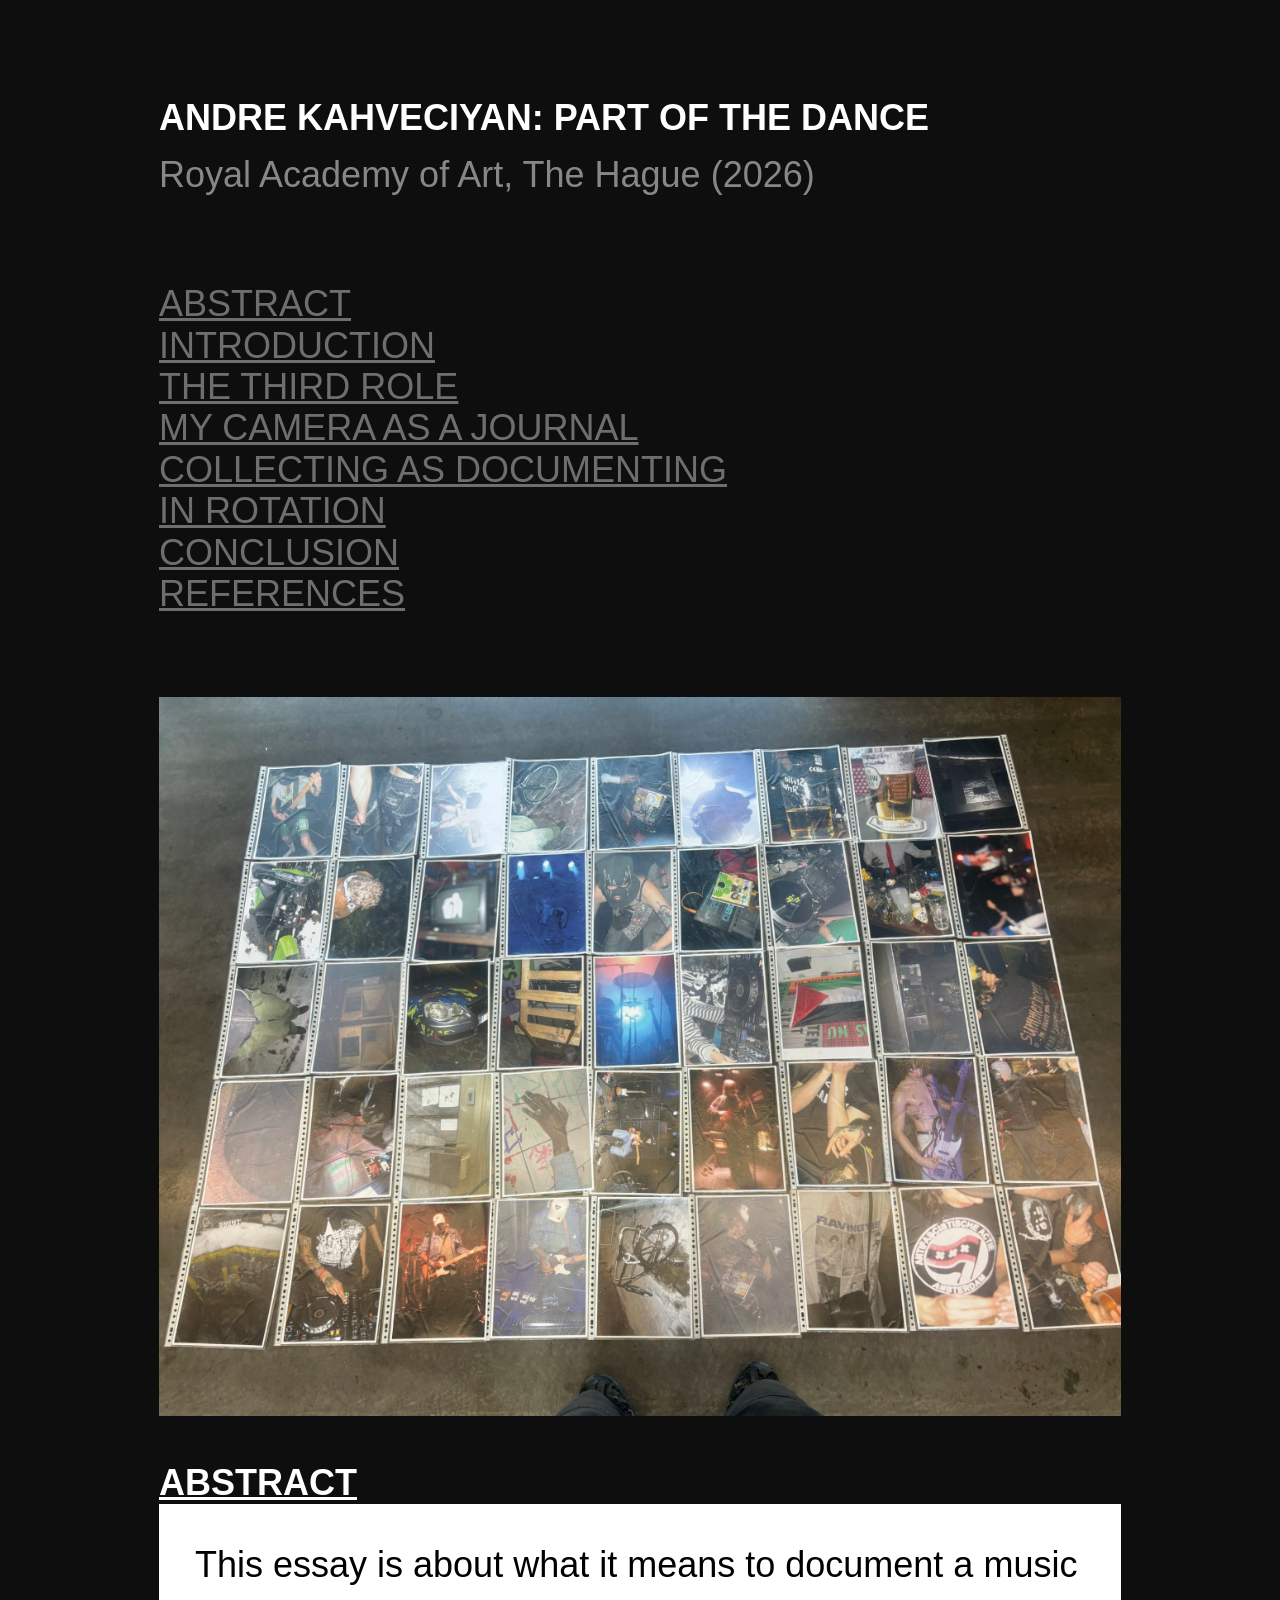
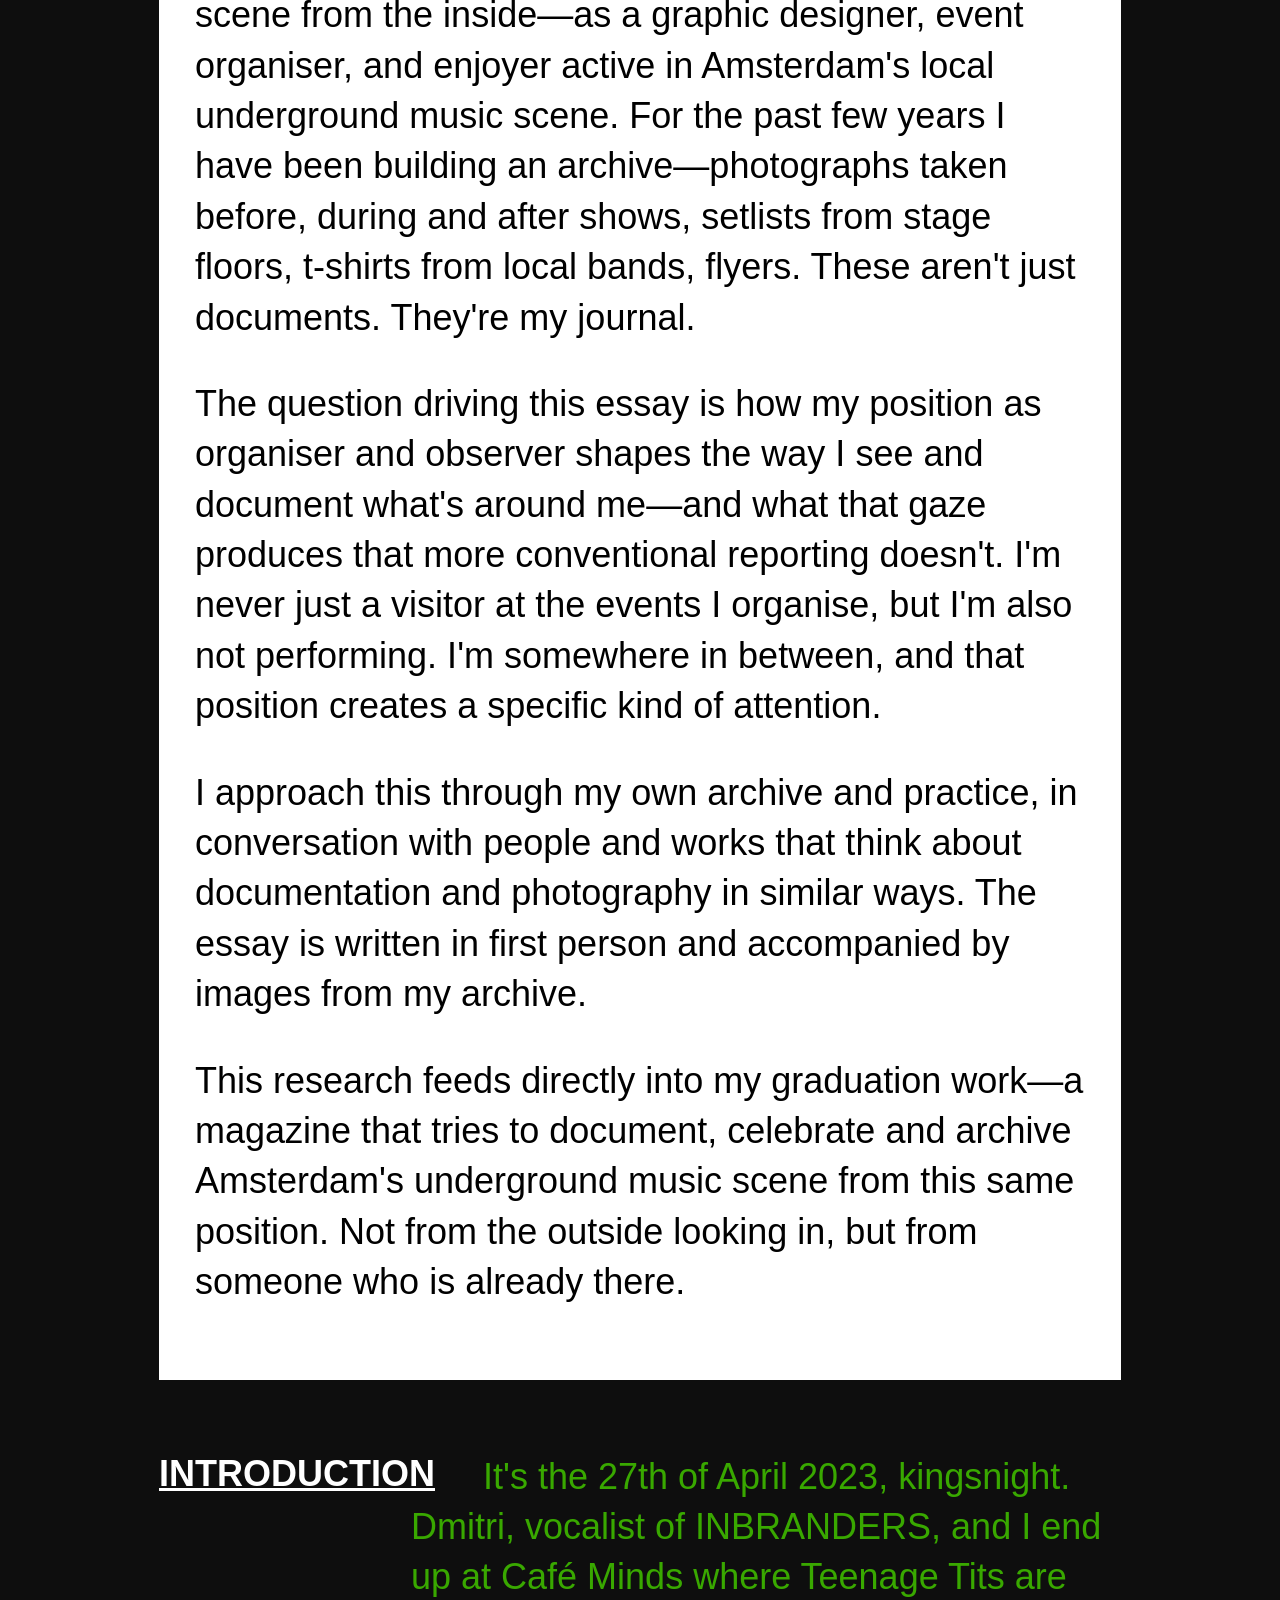
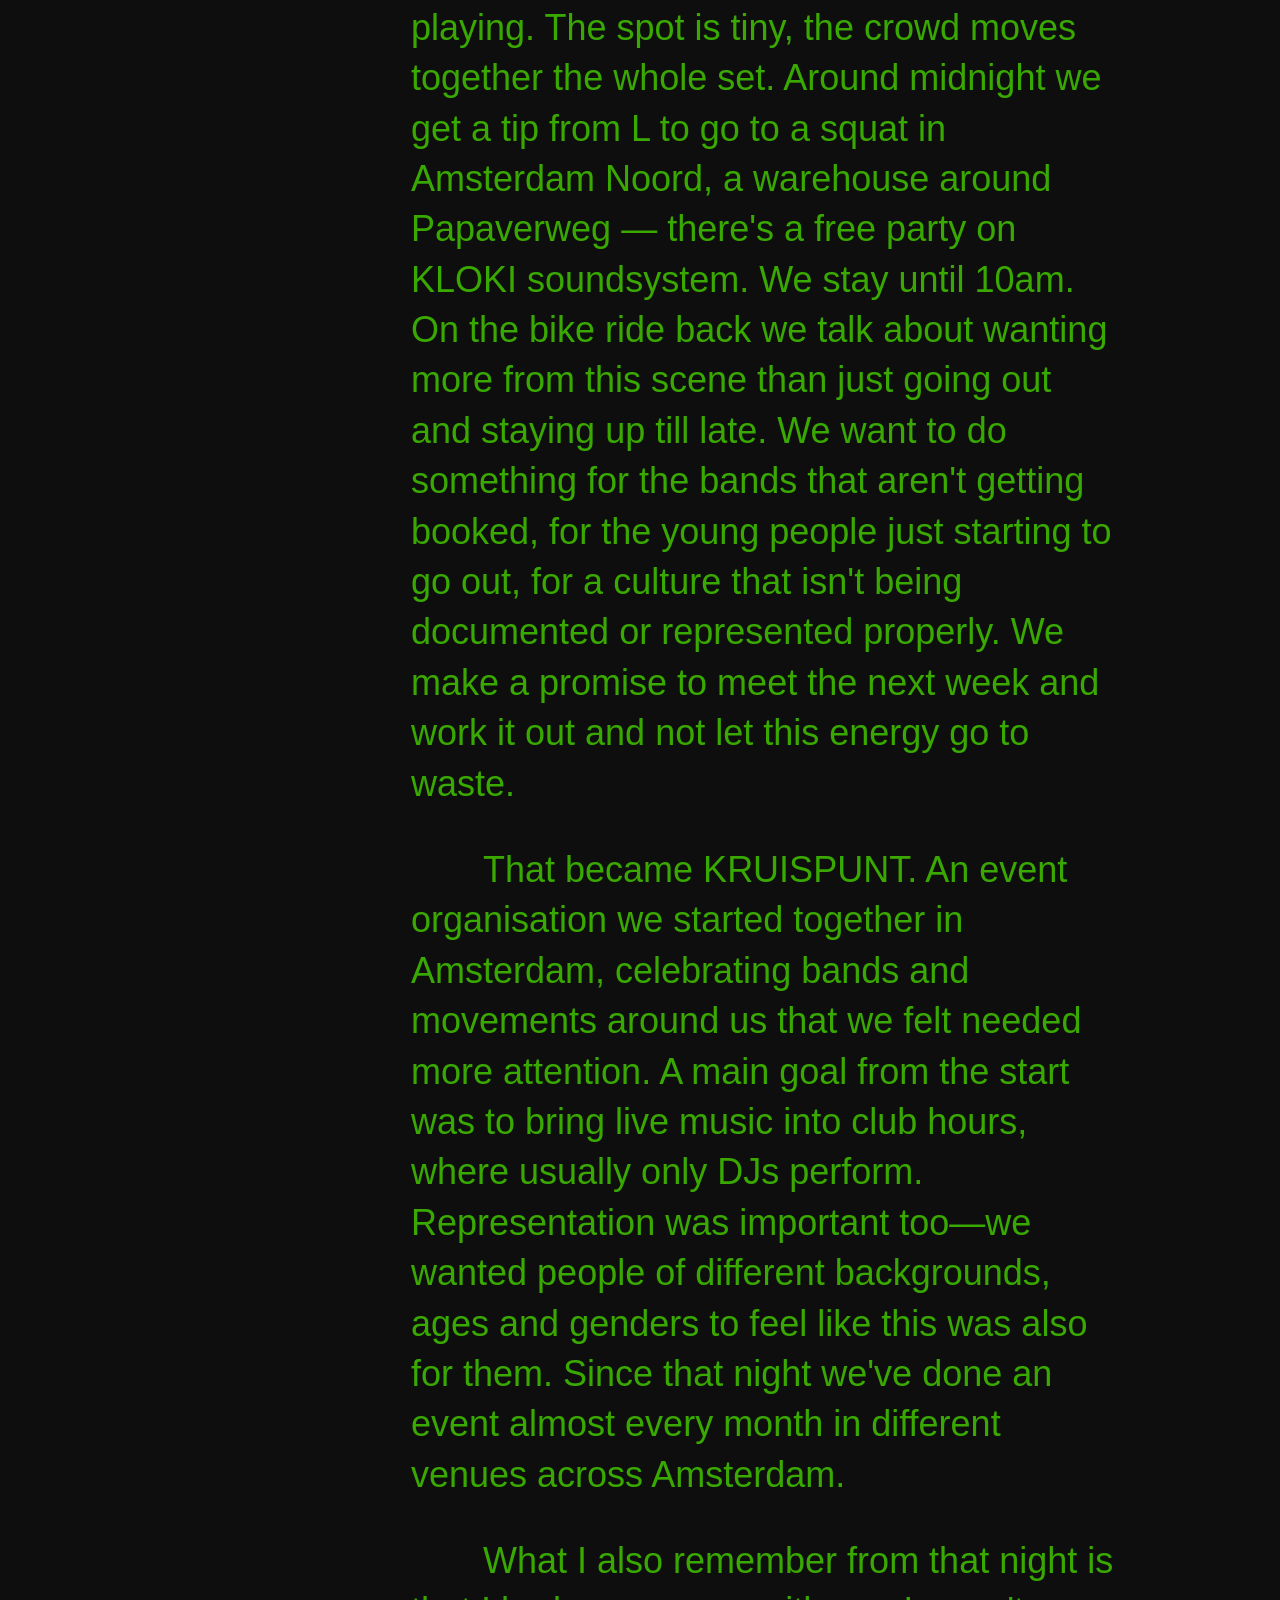
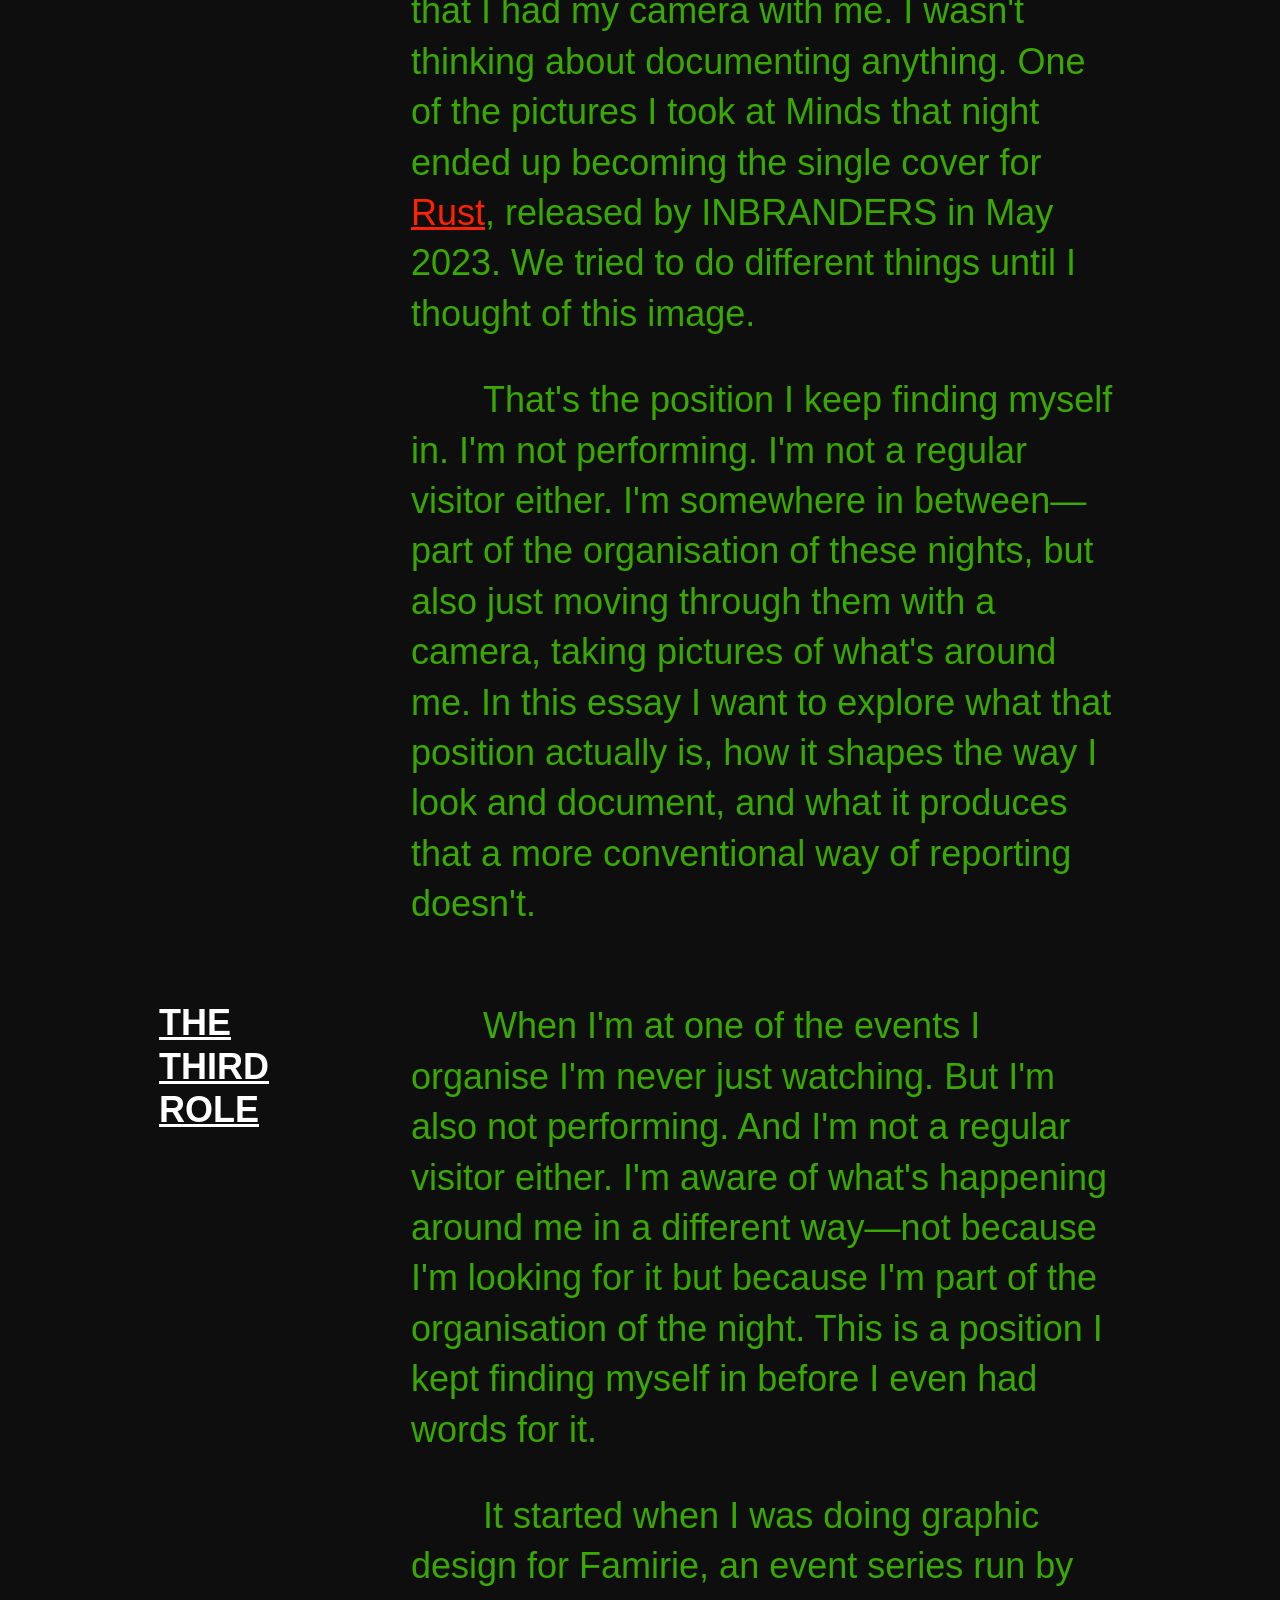
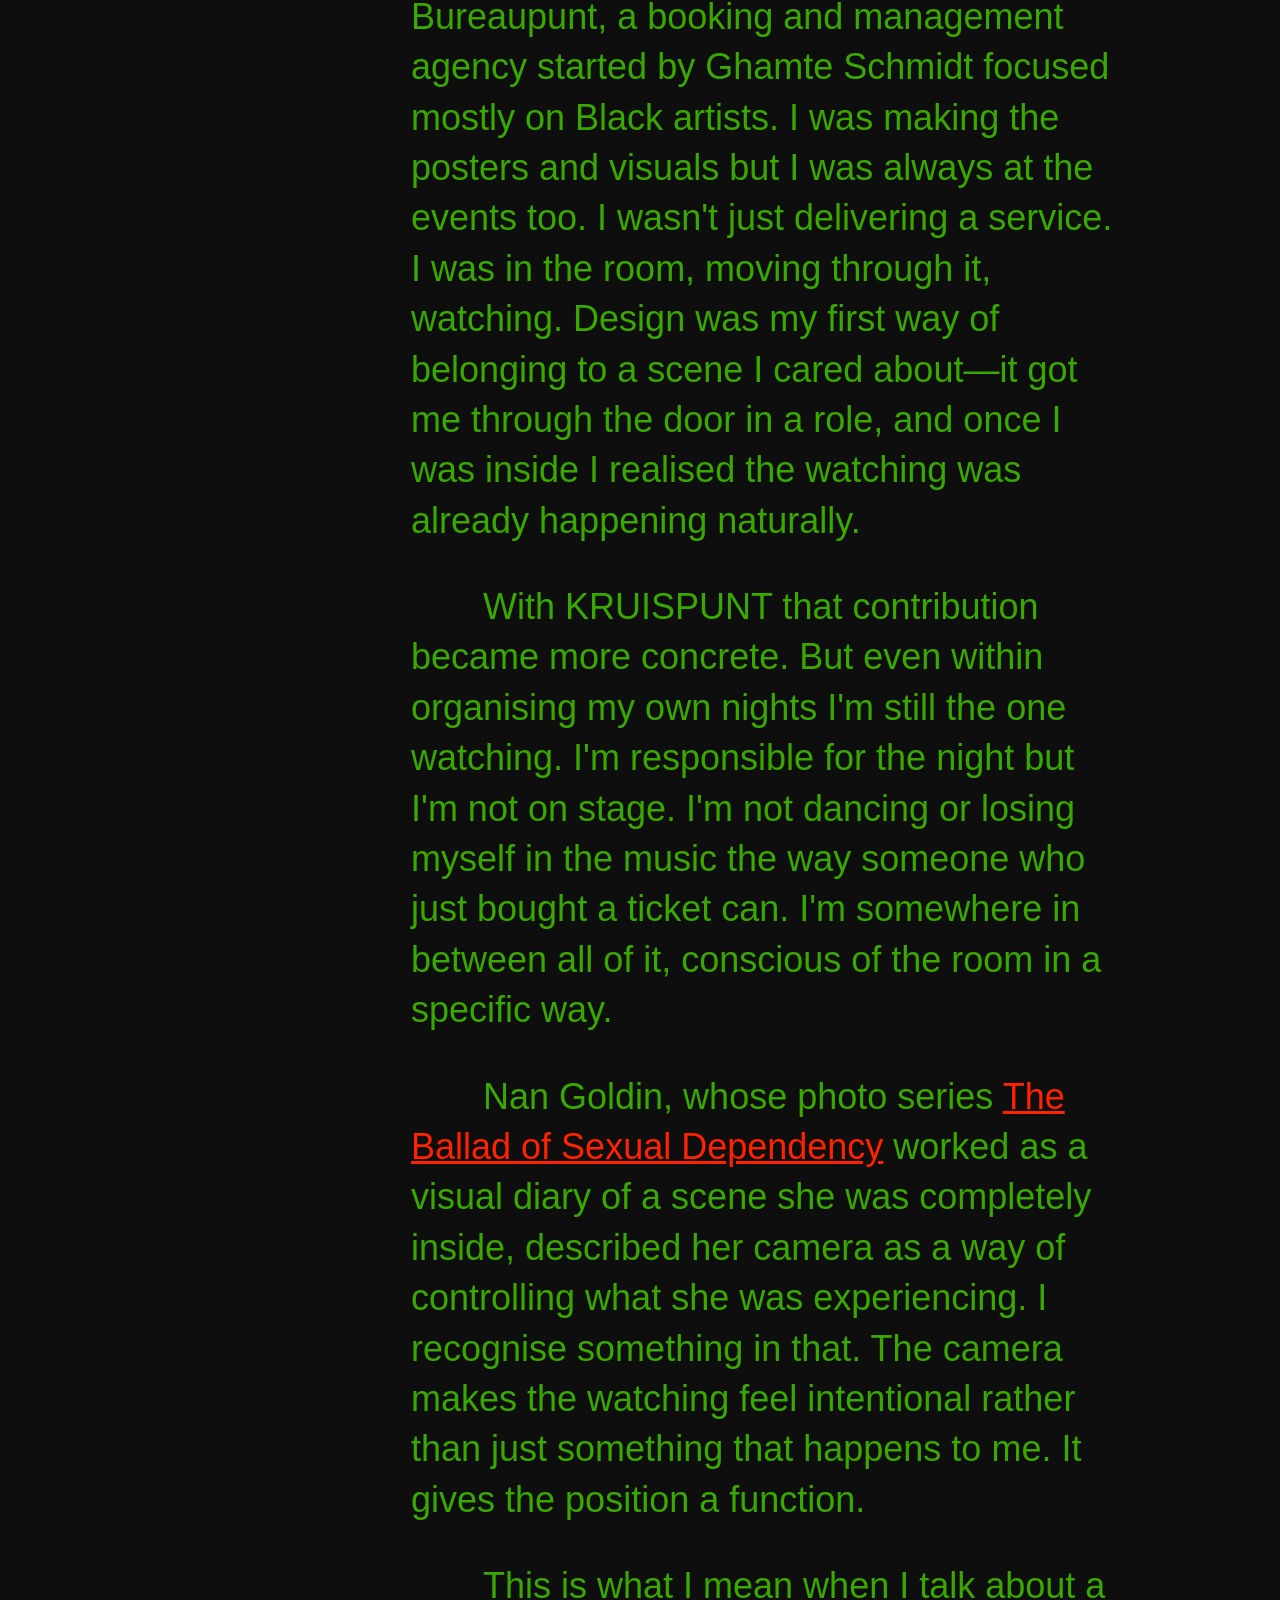
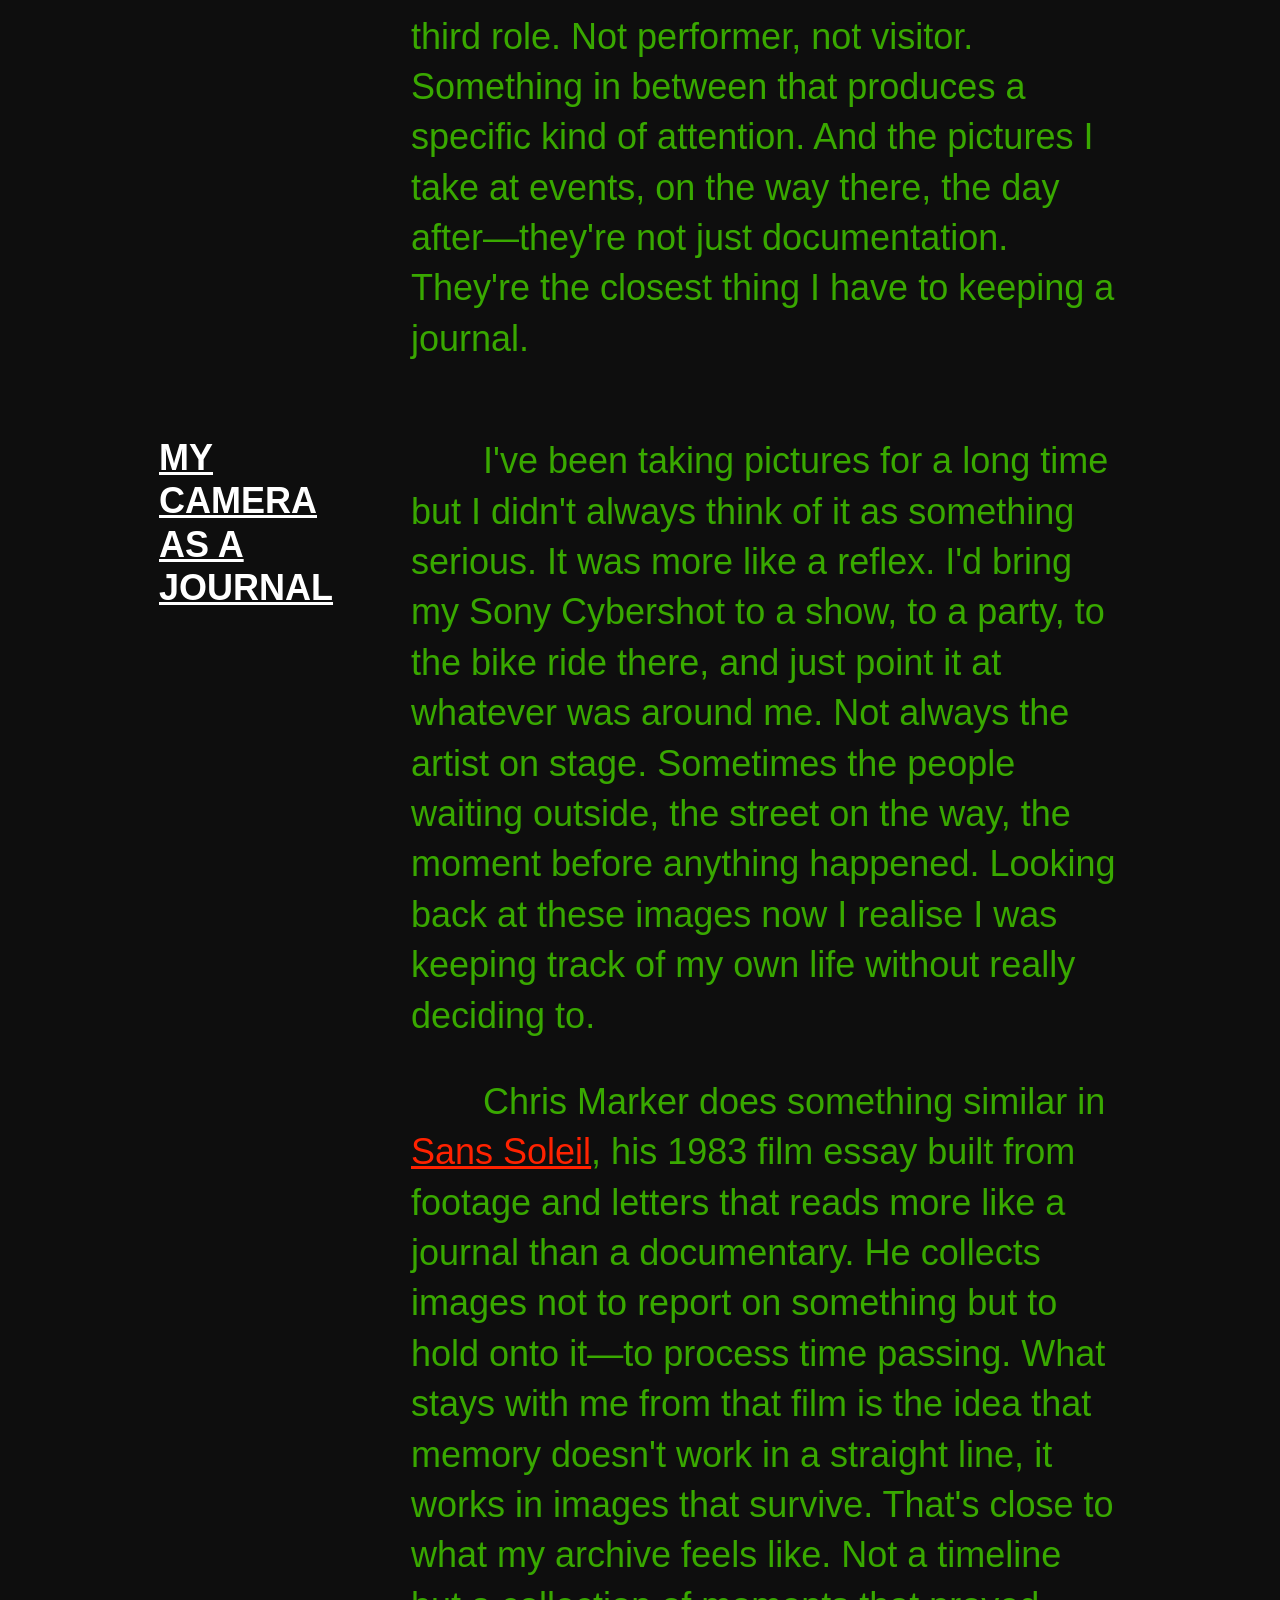
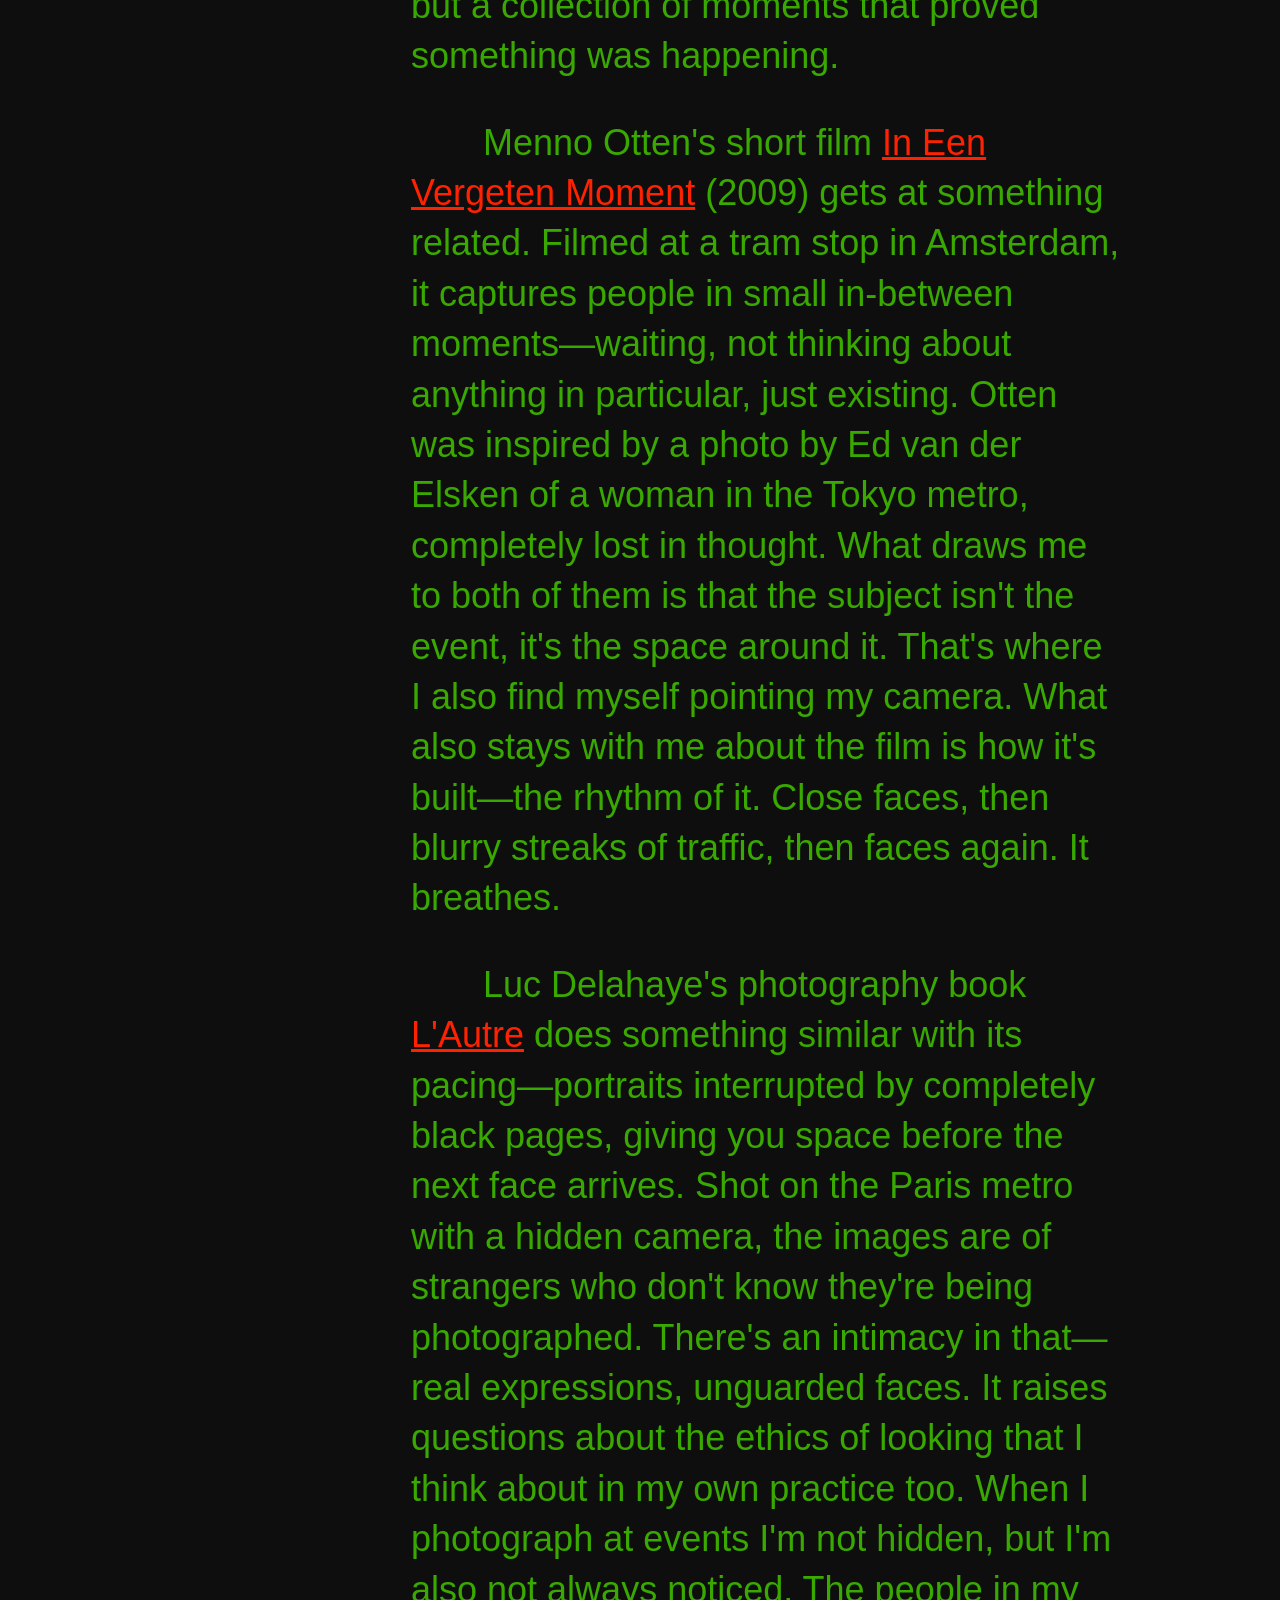
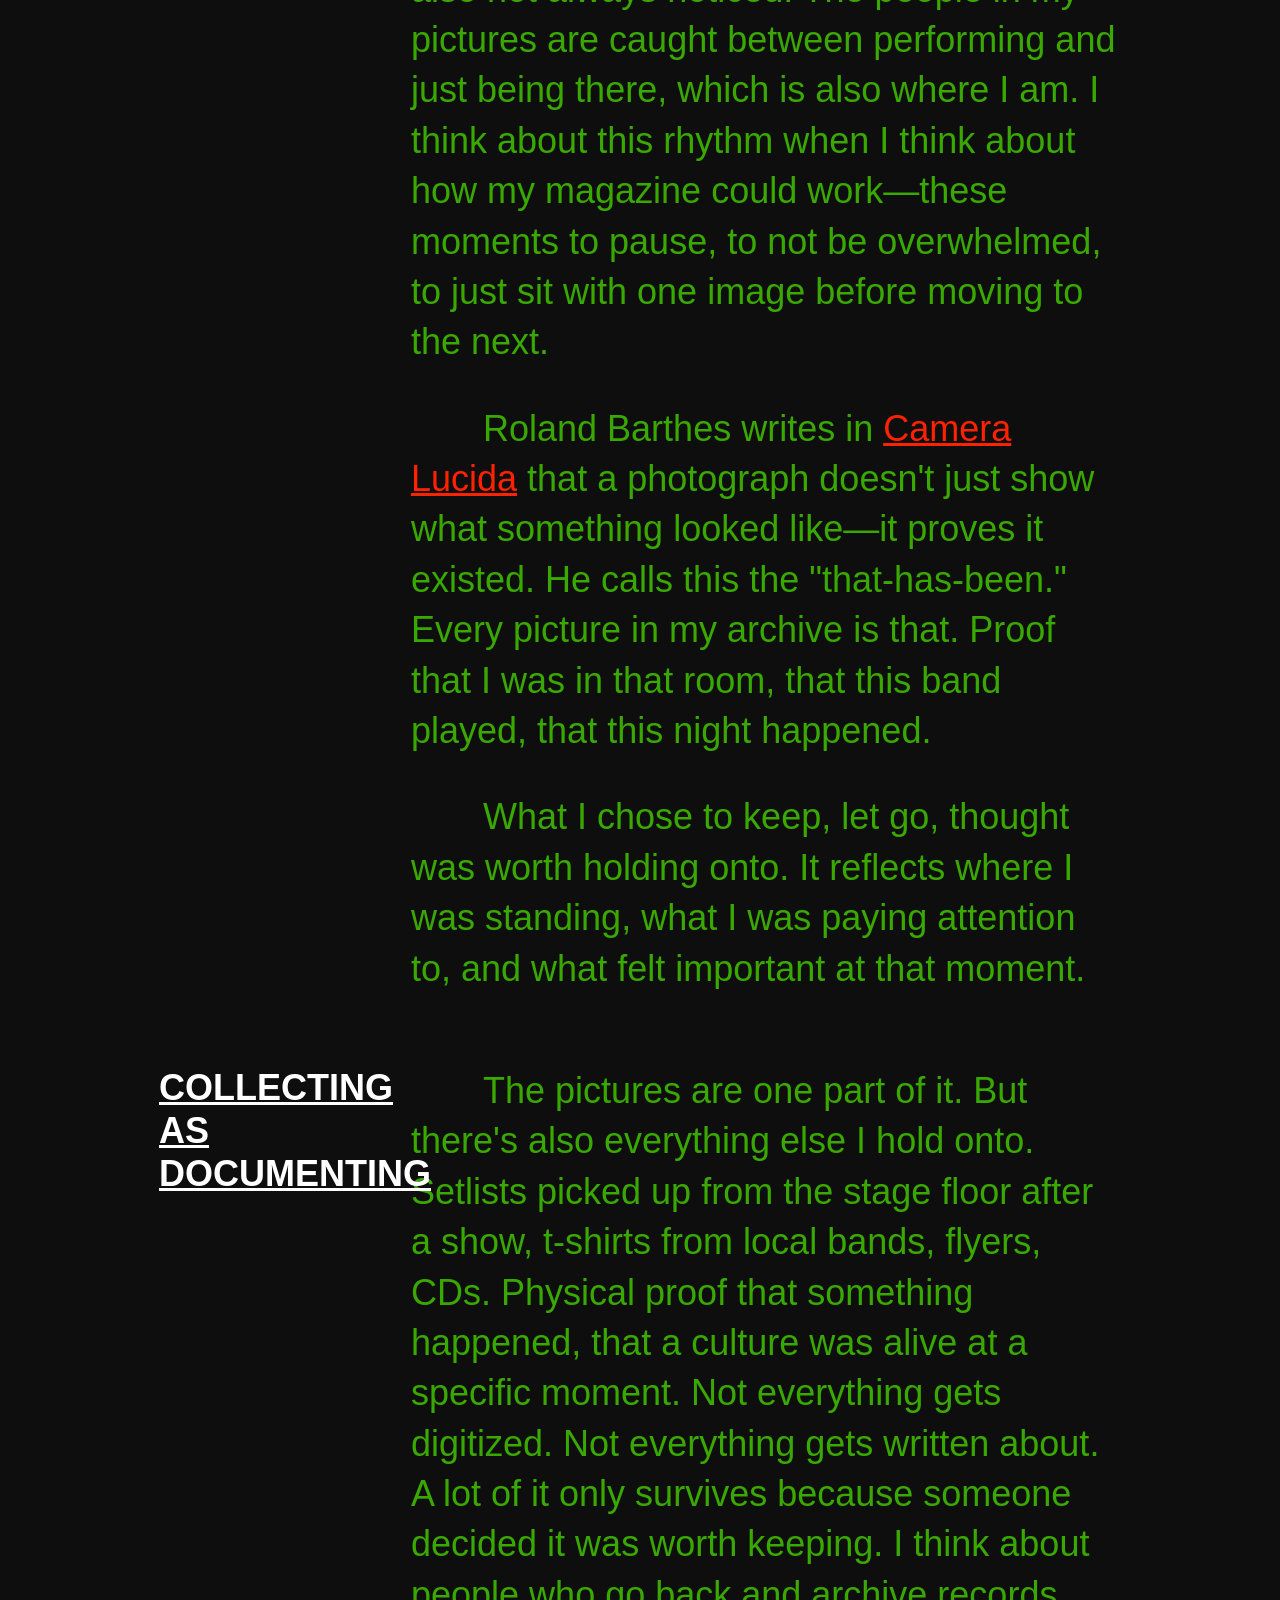
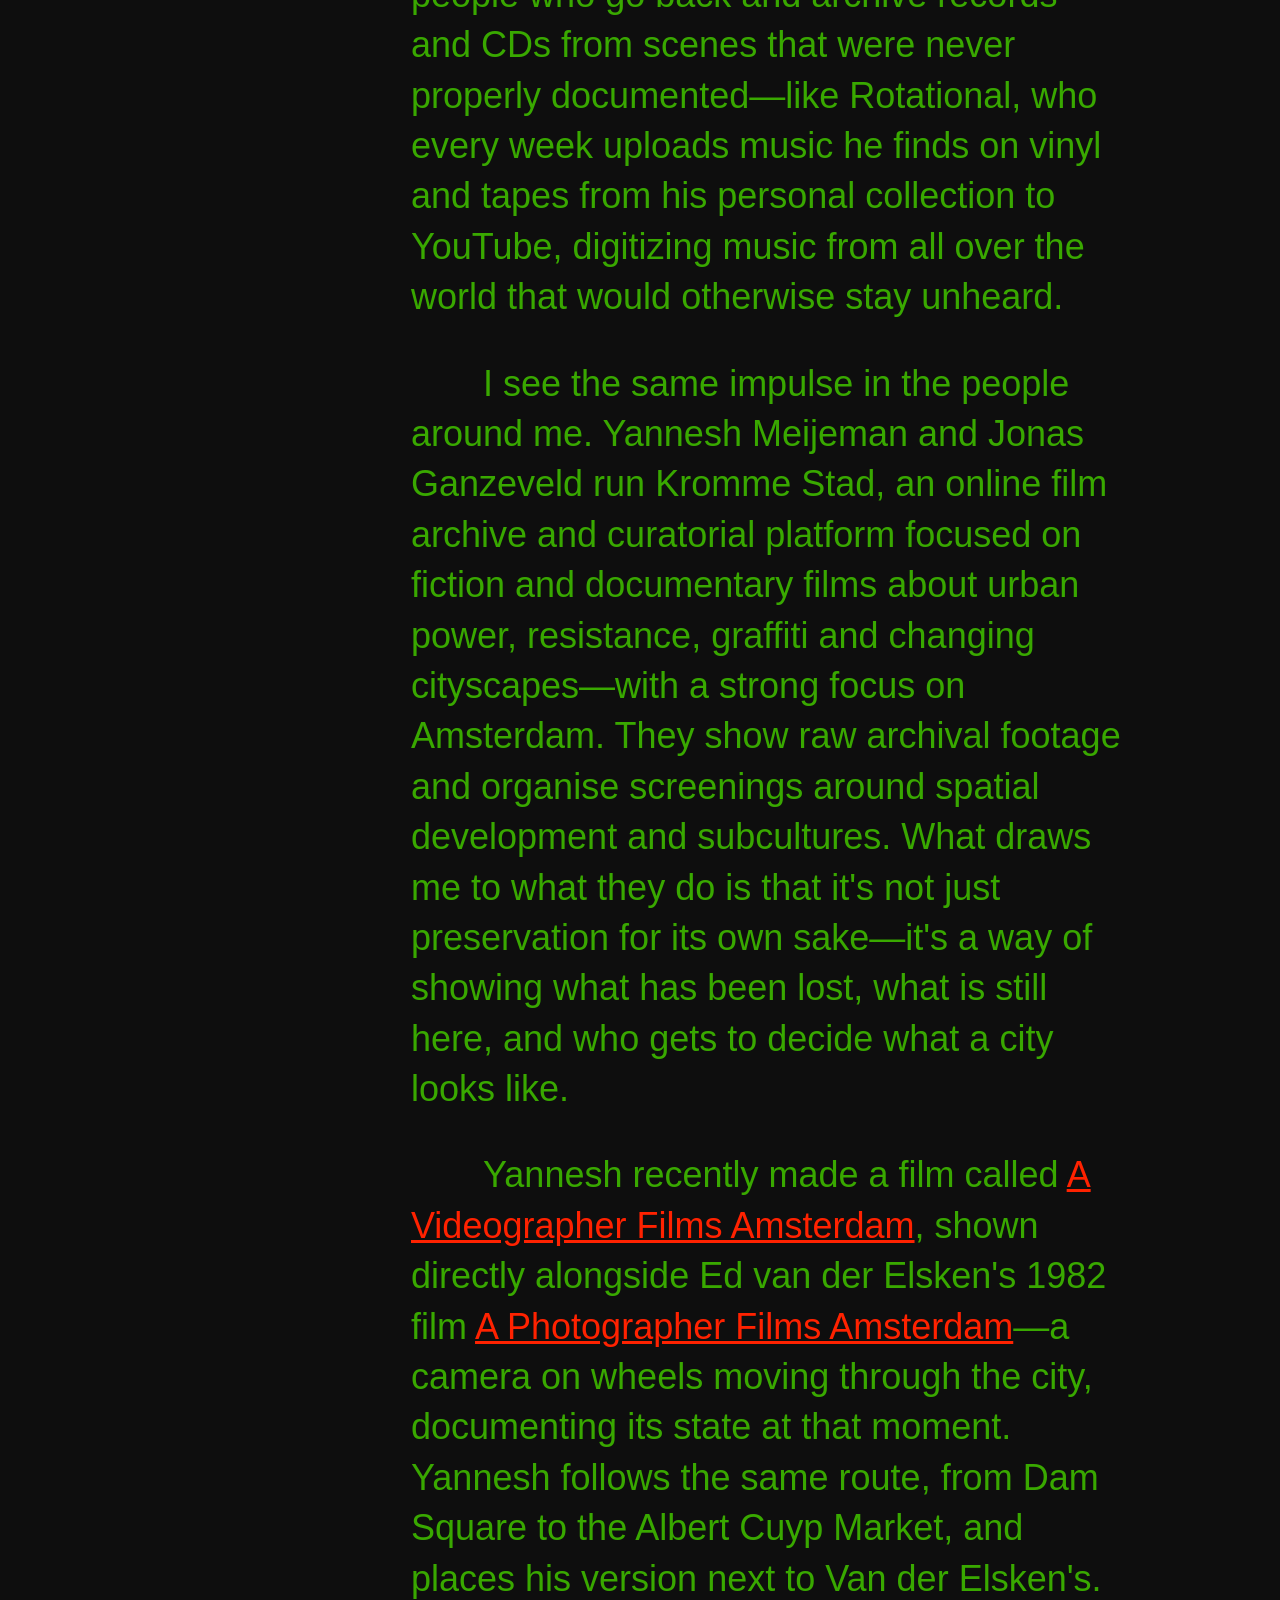
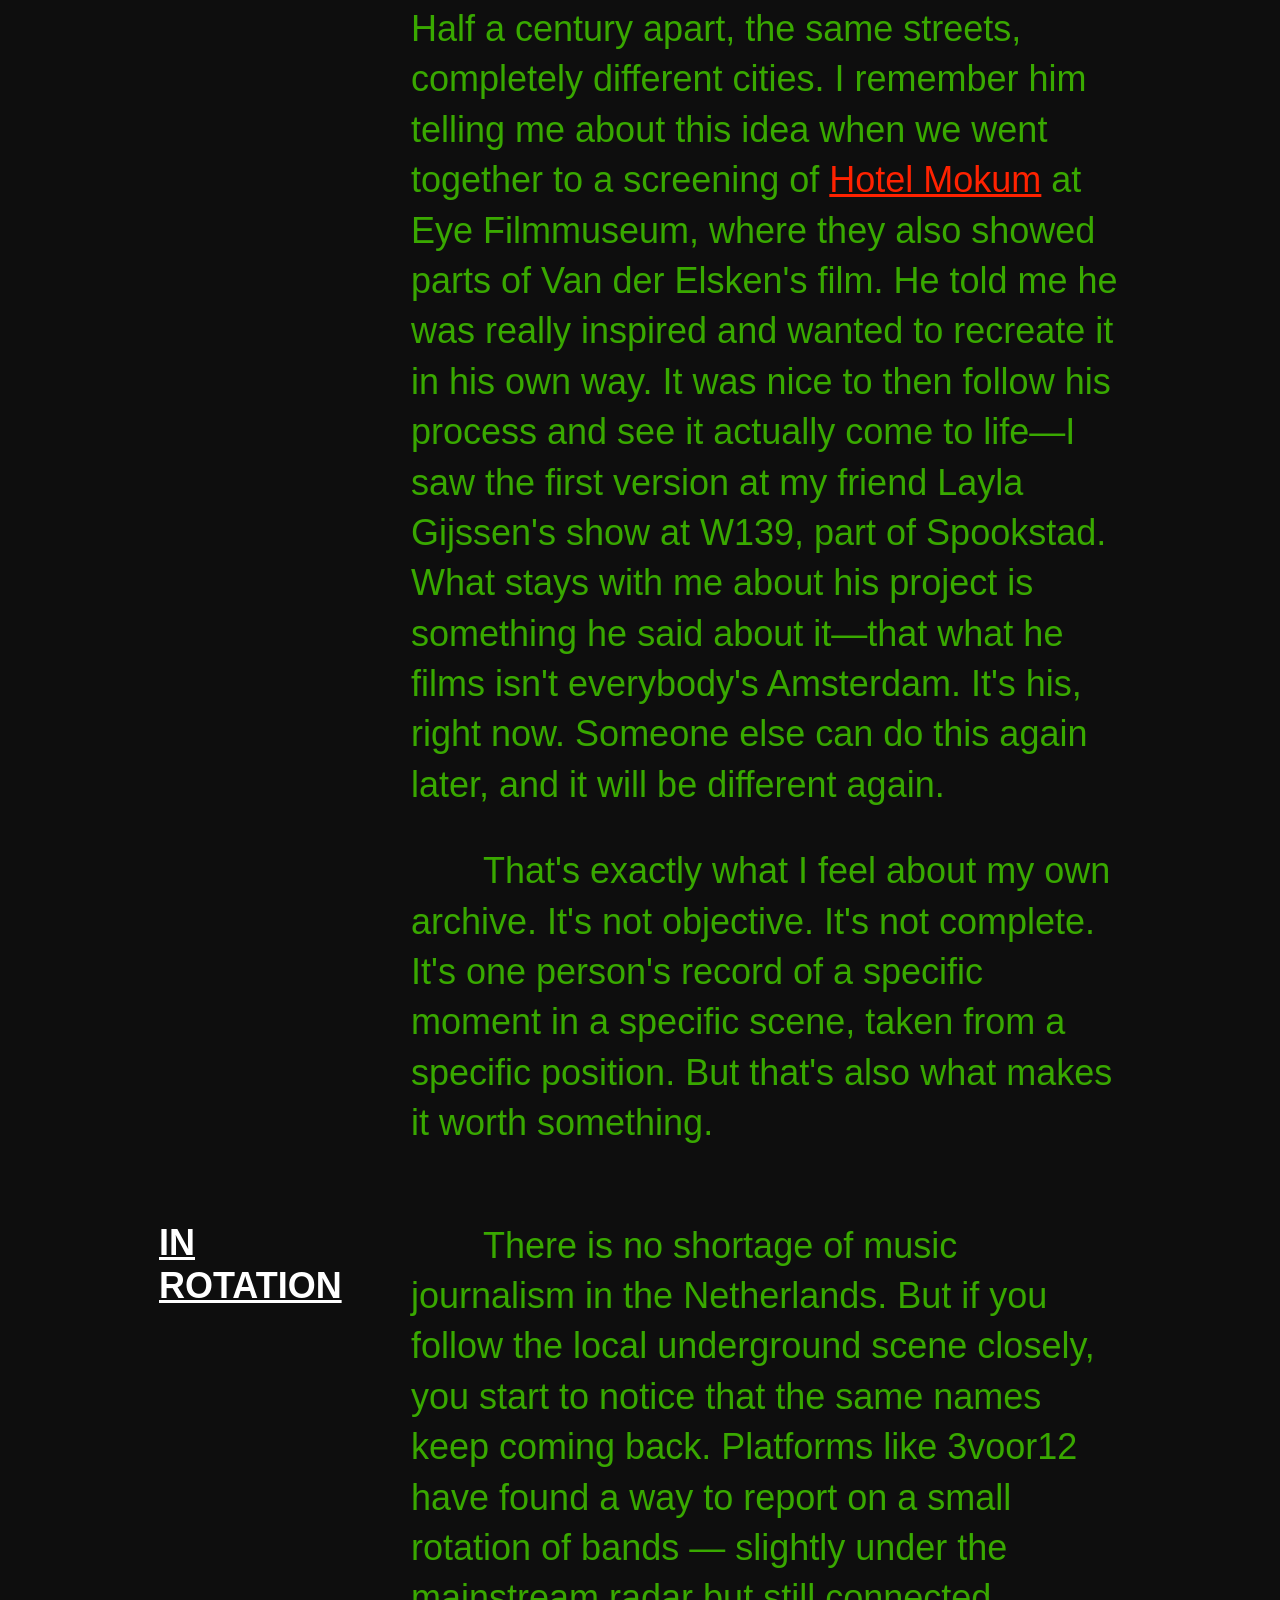
==== commit 6971faa1: "xxx" ====
--- a/essay.html
+++ b/essay.html
@@ -12,7 +12,7 @@
   <link rel="stylesheet" href="assets/css/style.css">
 </head>
 
-<body class="essay">
+
 
   <div class="page-wrapper">
 
@@ -35,7 +35,10 @@
     </header>
 
     <main>
-
+<body class="essay">
+    <figure>
+    <img src=assets/images/backgroundimage.jpg>
+  </figure>
       <div class="section full-width">
         <div class="section-content">
           <h2 id="abstract">Abstract</h2>
--- a/assets/css/style.css
+++ b/assets/css/style.css
@@ -263,13 +263,15 @@
 /* ── IMAGES ──────────────────────────────────────────────── */
 
 figure {
-  margin: 2rem 0;
+  margin: 0rem 0;
+  /* width:100vw;
+  margin-left: 2rem; */
 }
 
 figure img {
   width: 100%;
   height: auto;
-  display: block;
+  /* display: block; */
 }
 
 figcaption {
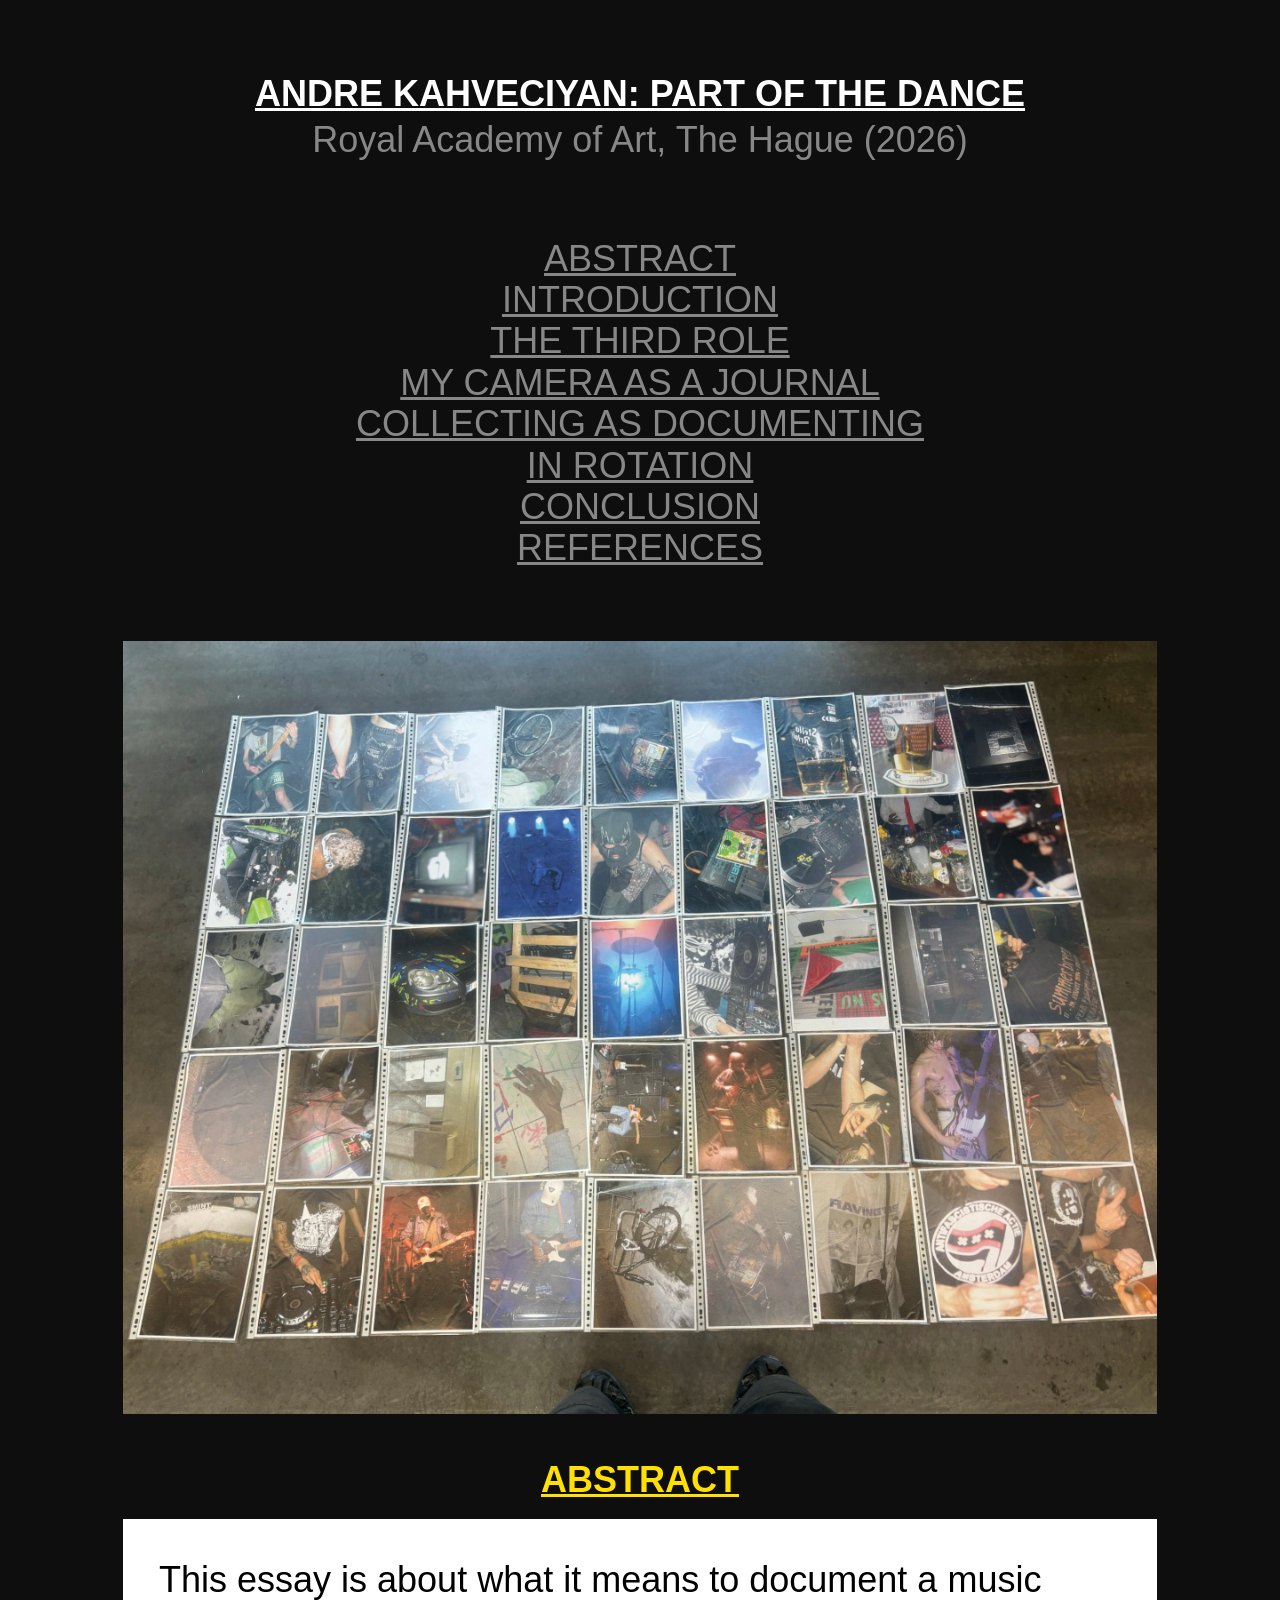
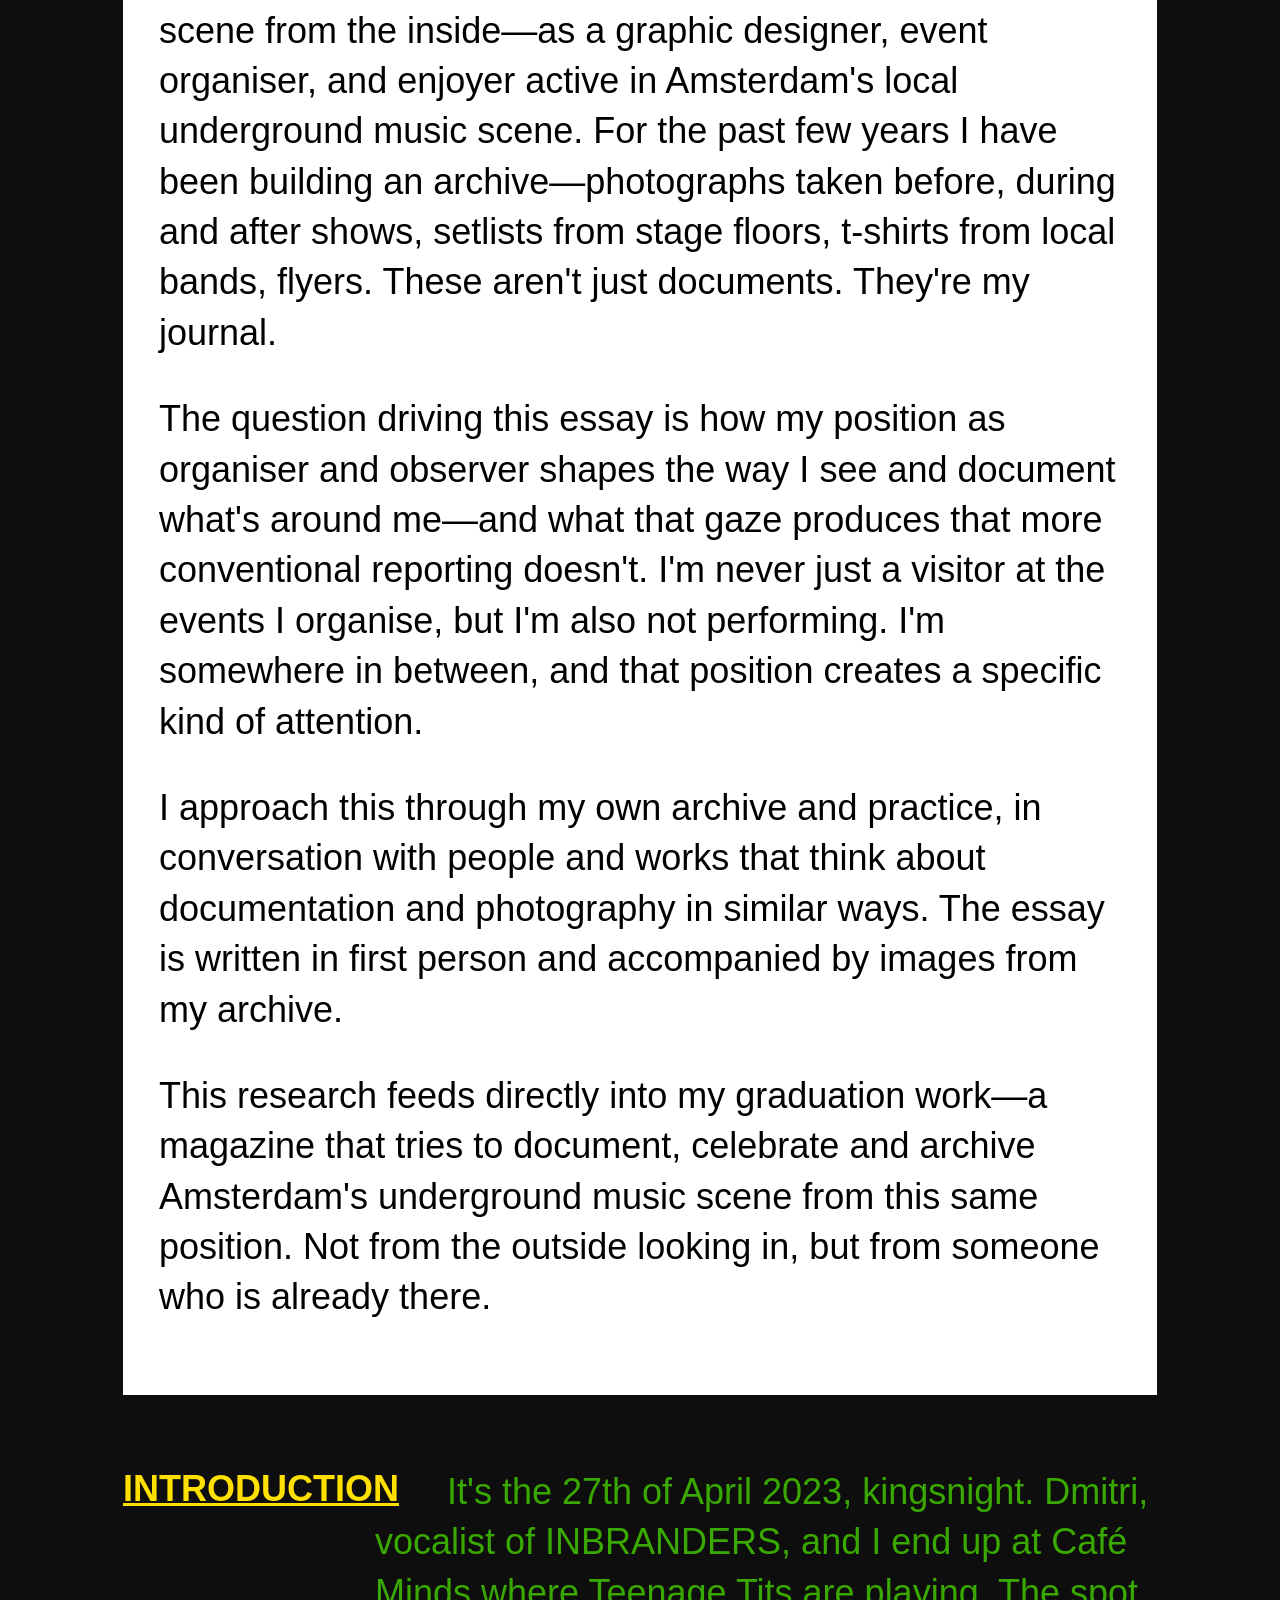
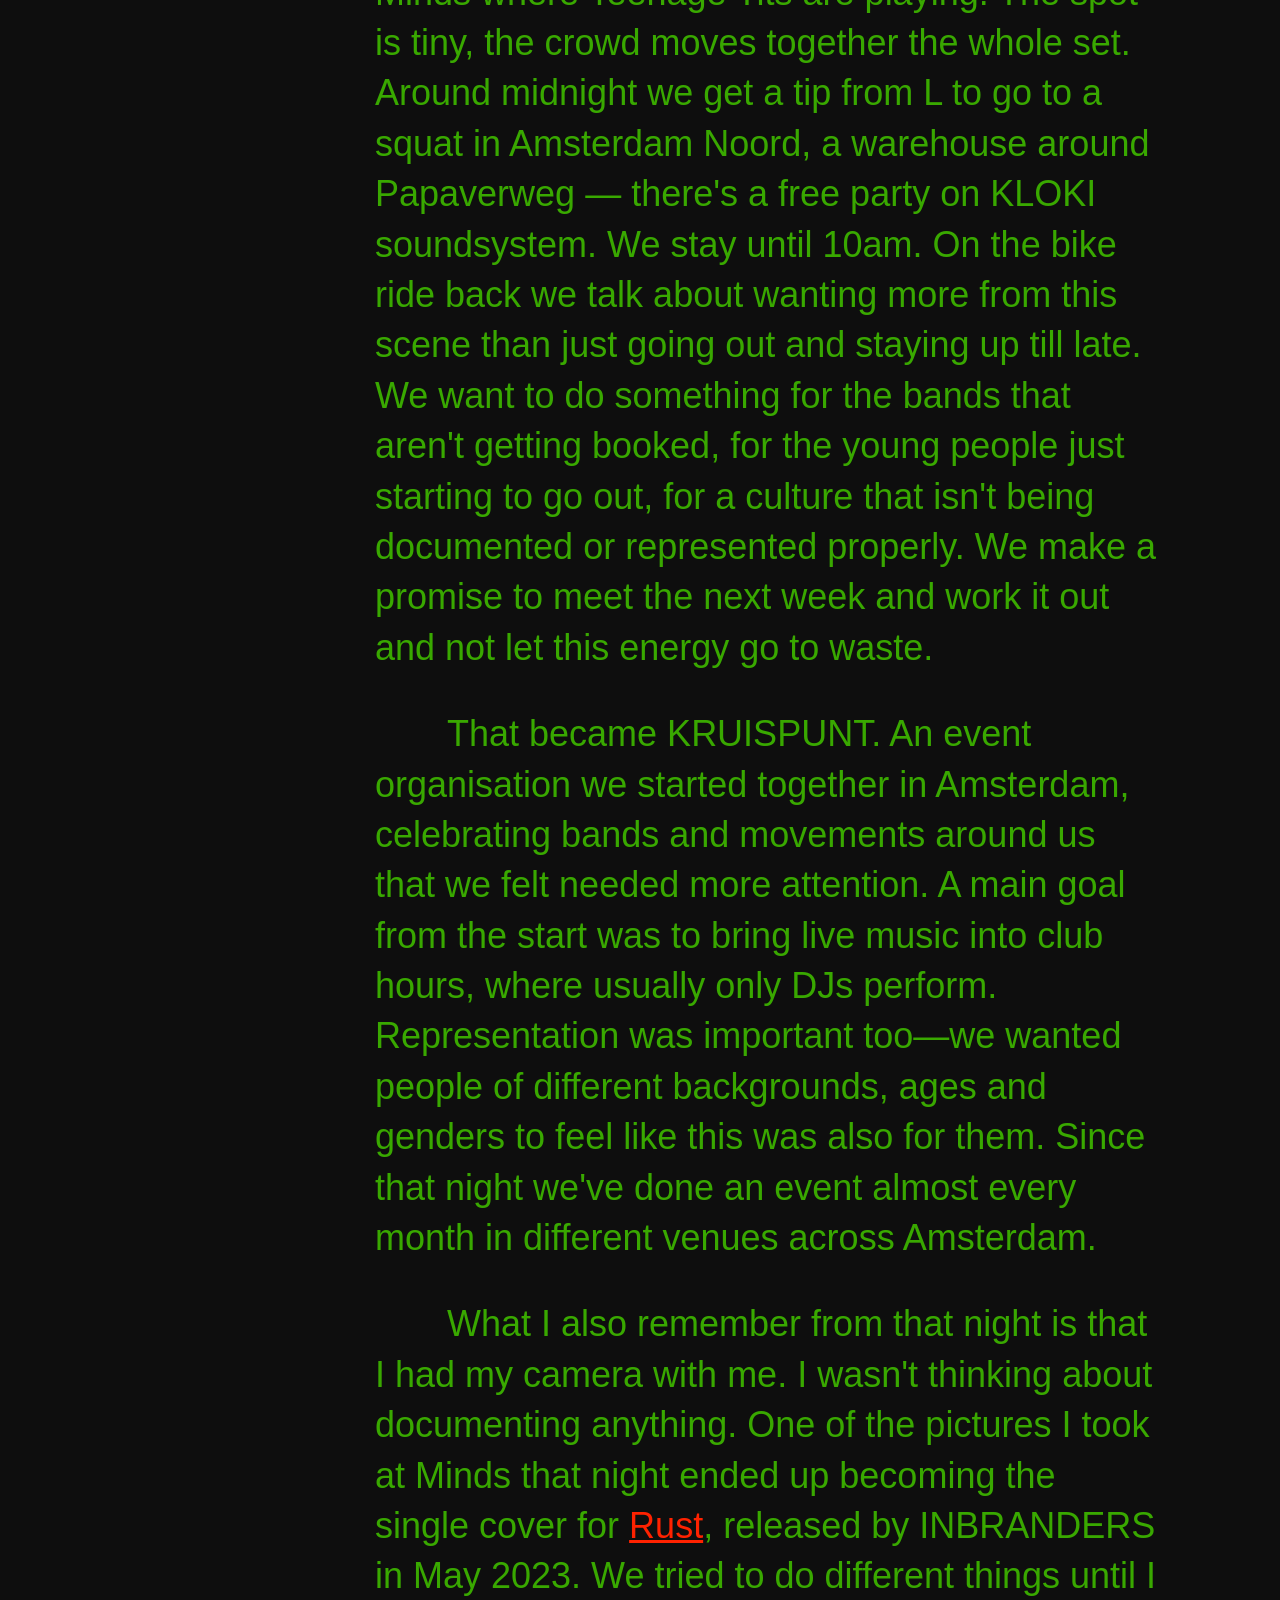
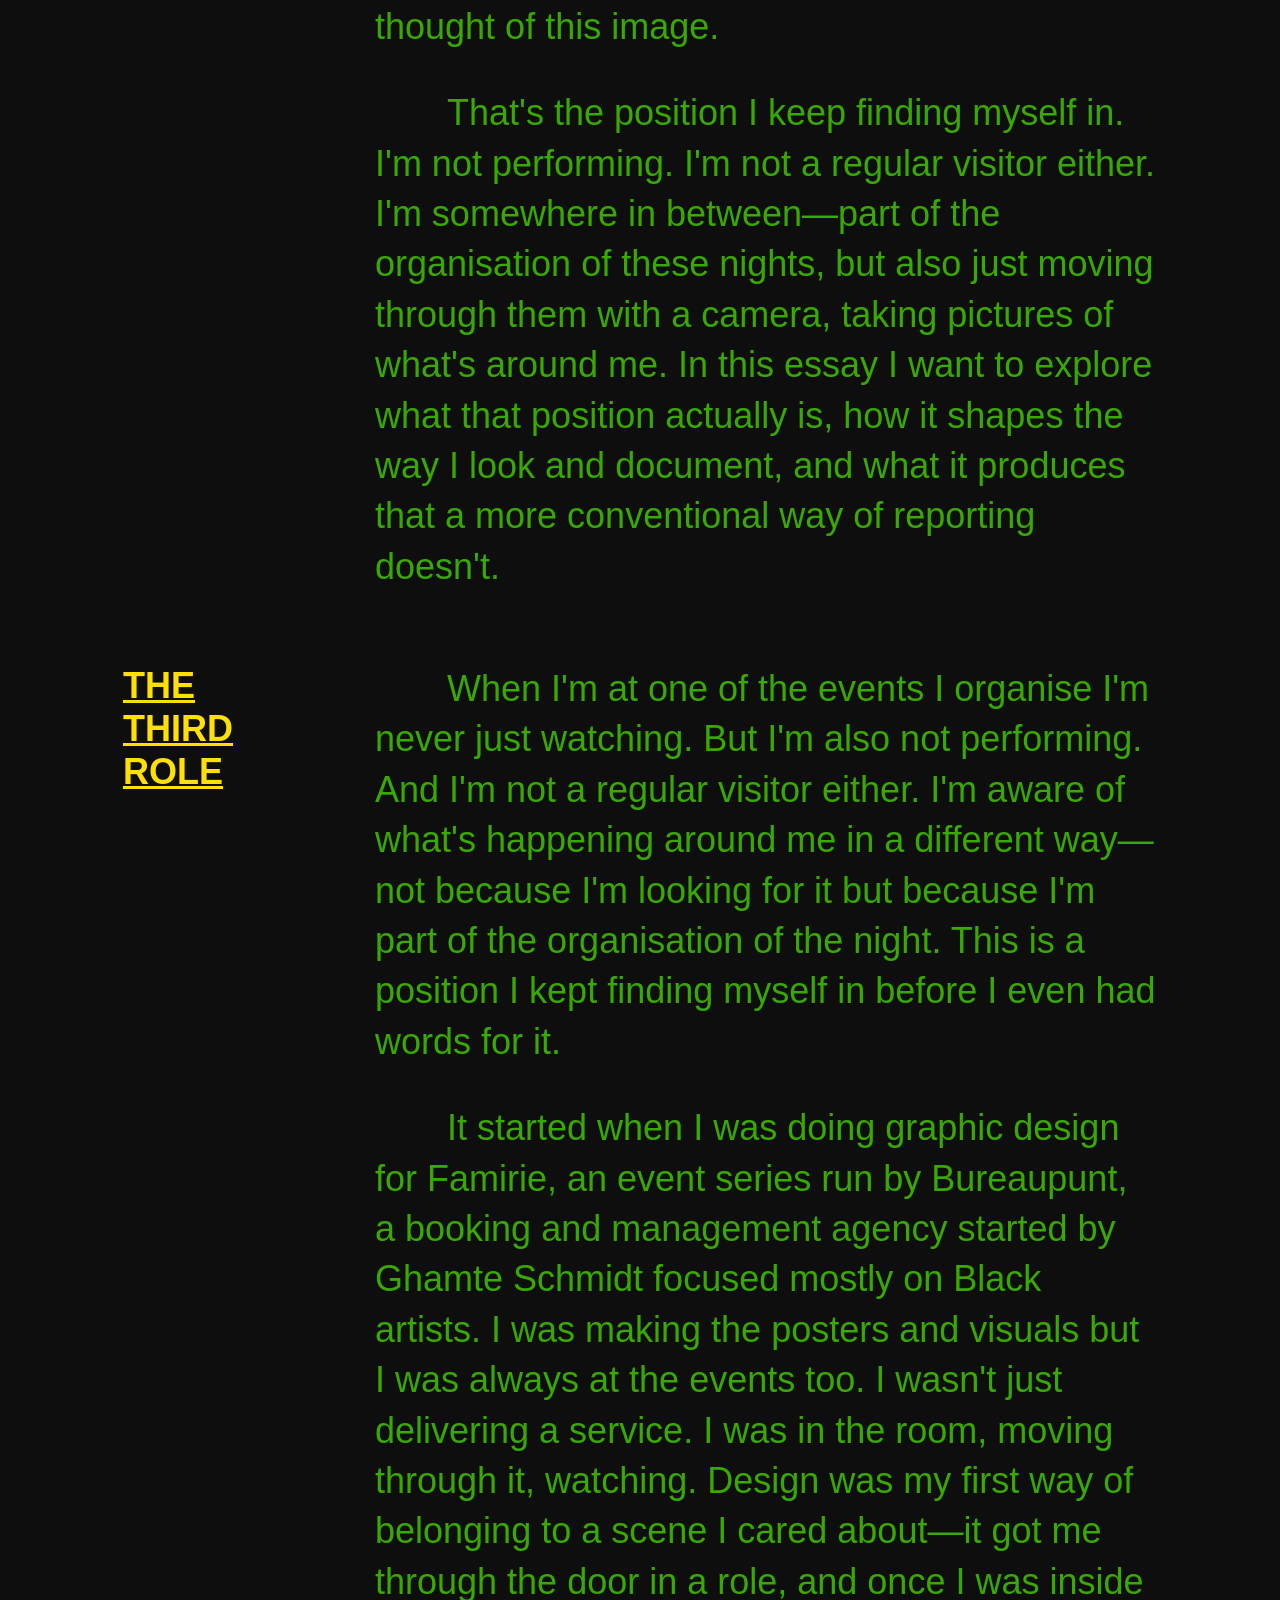
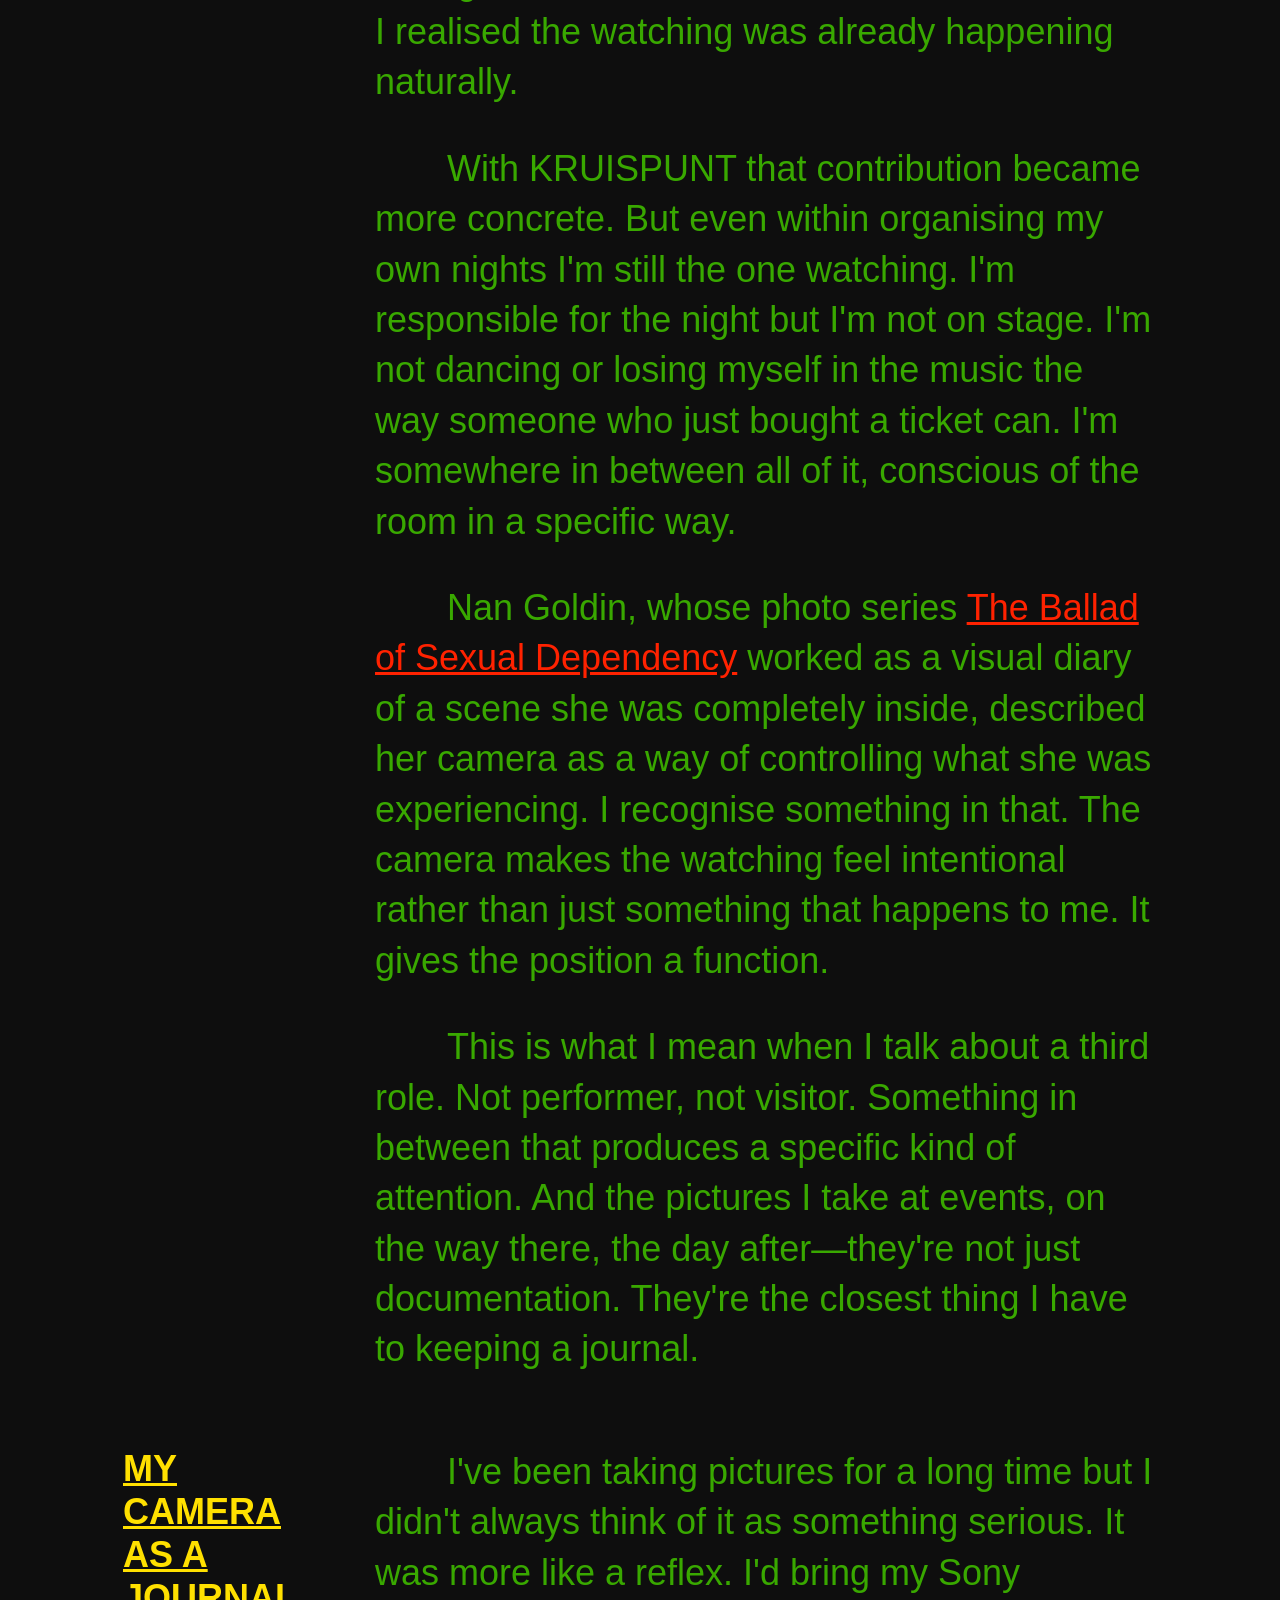
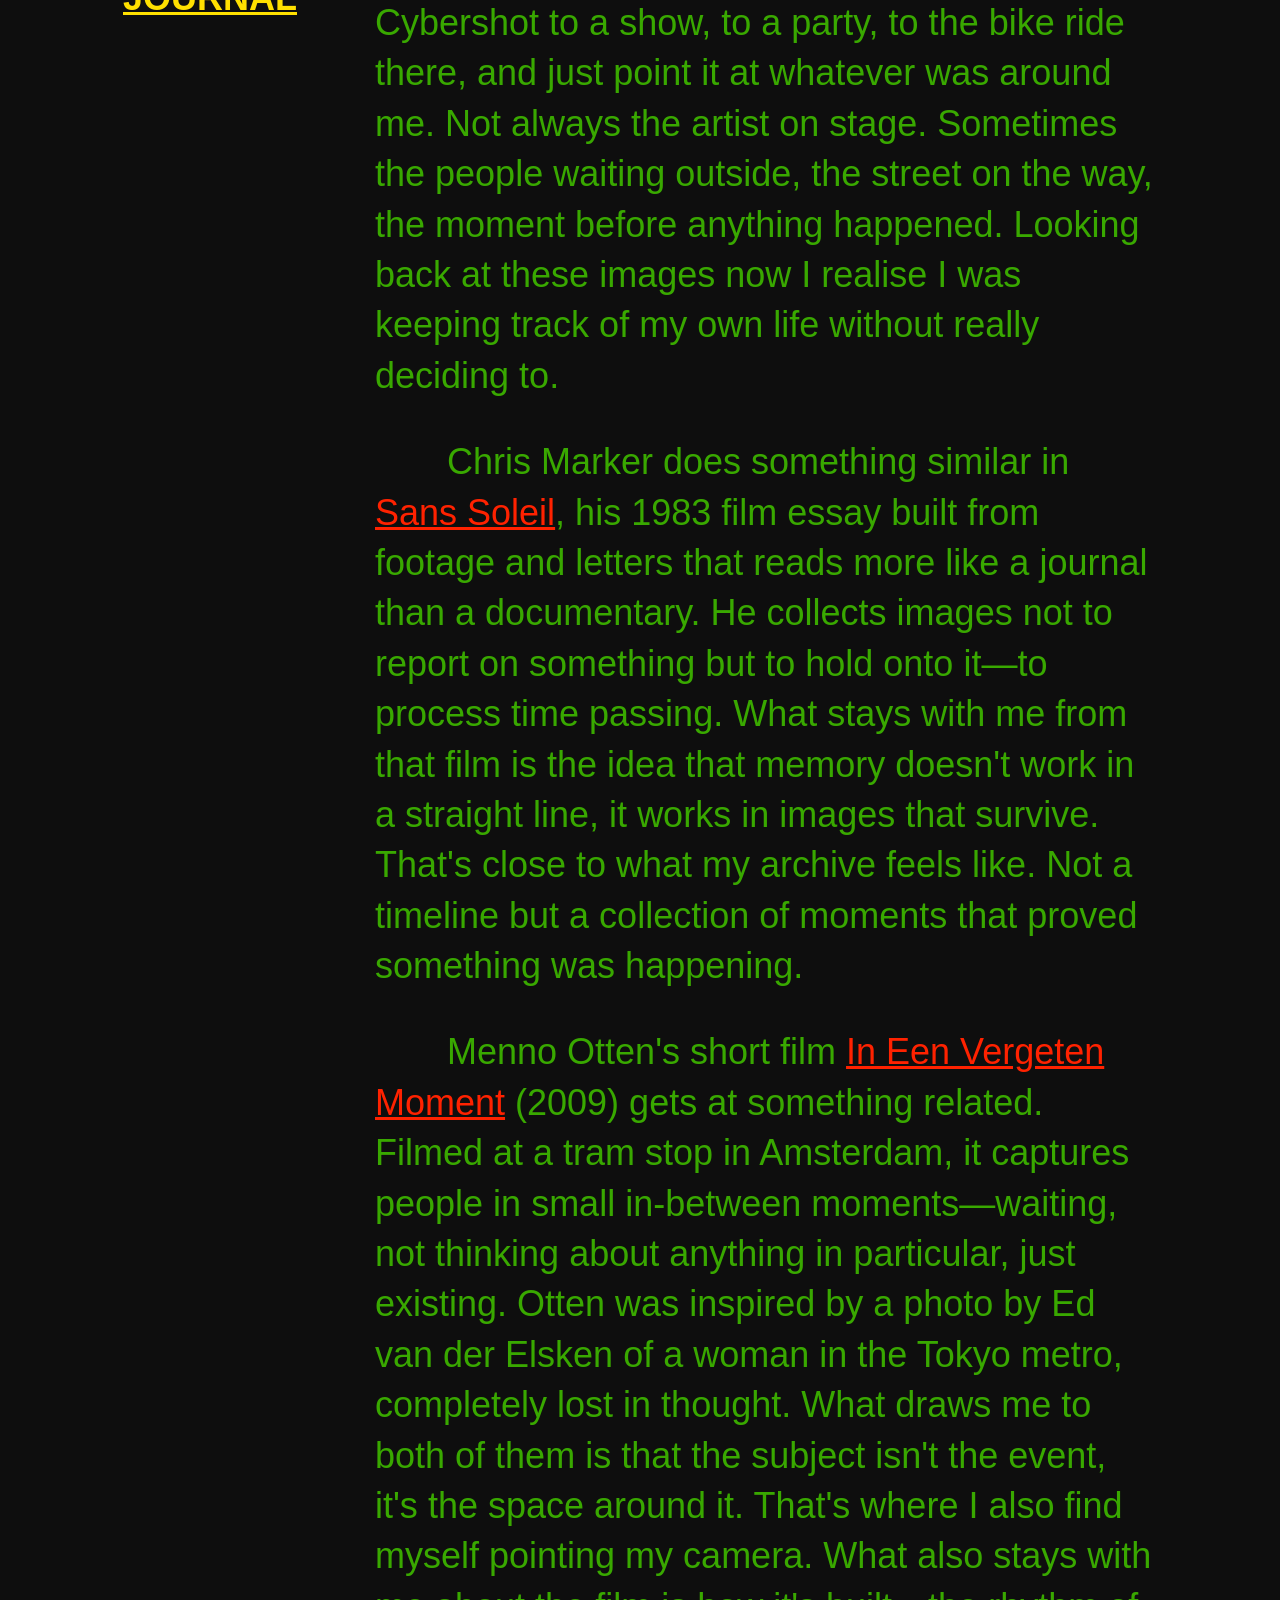
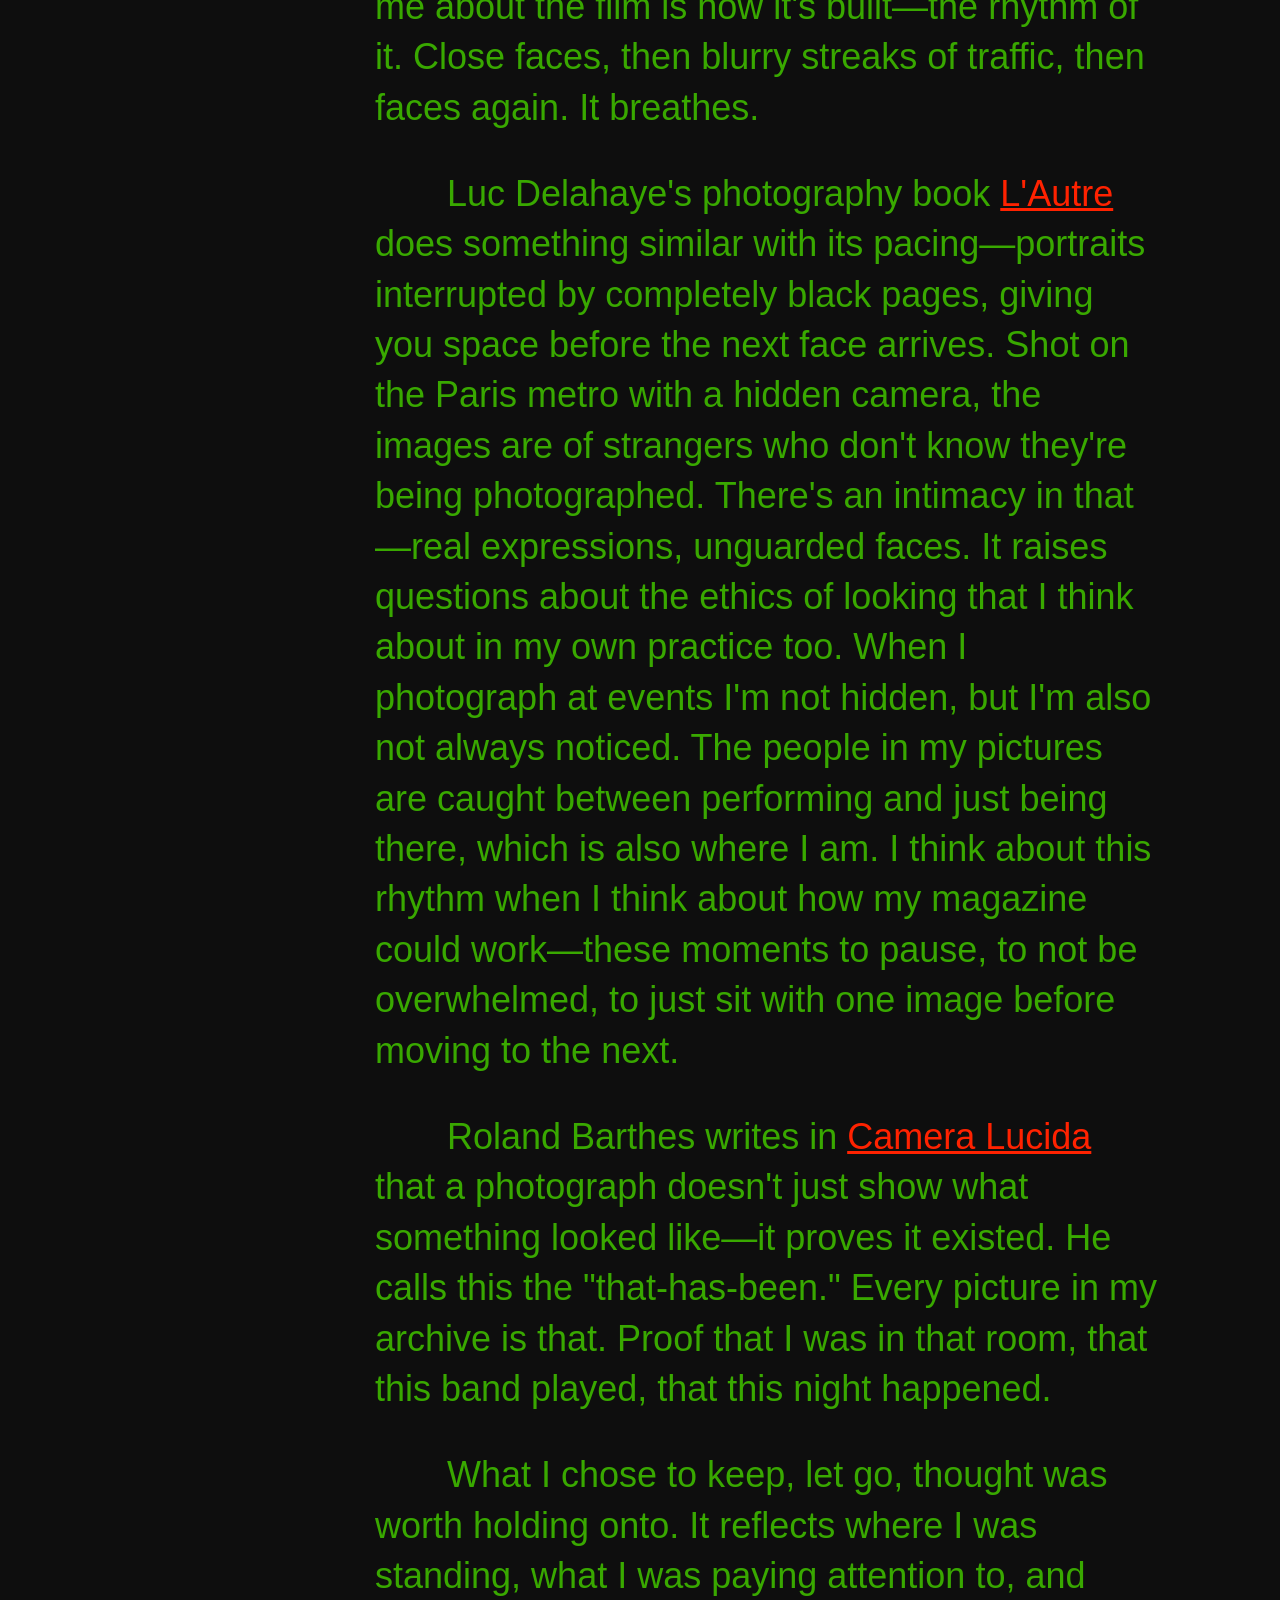
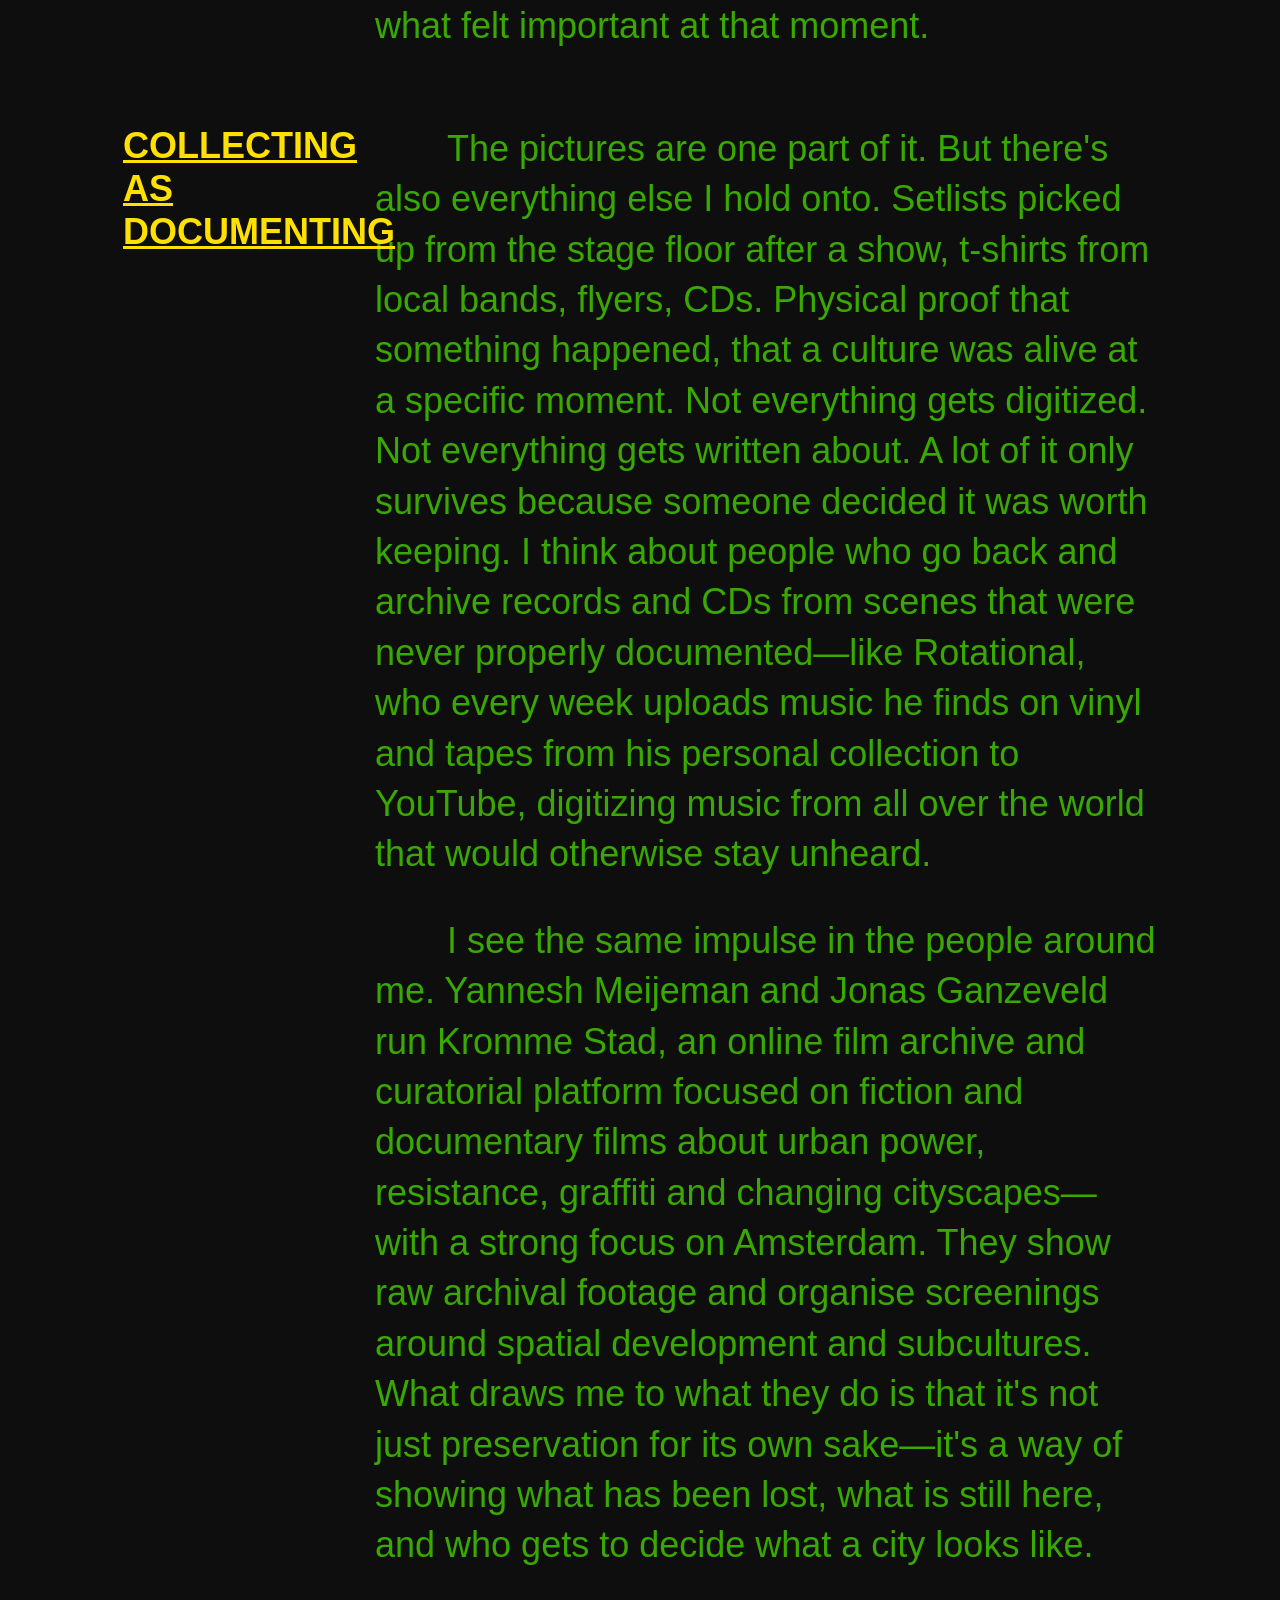
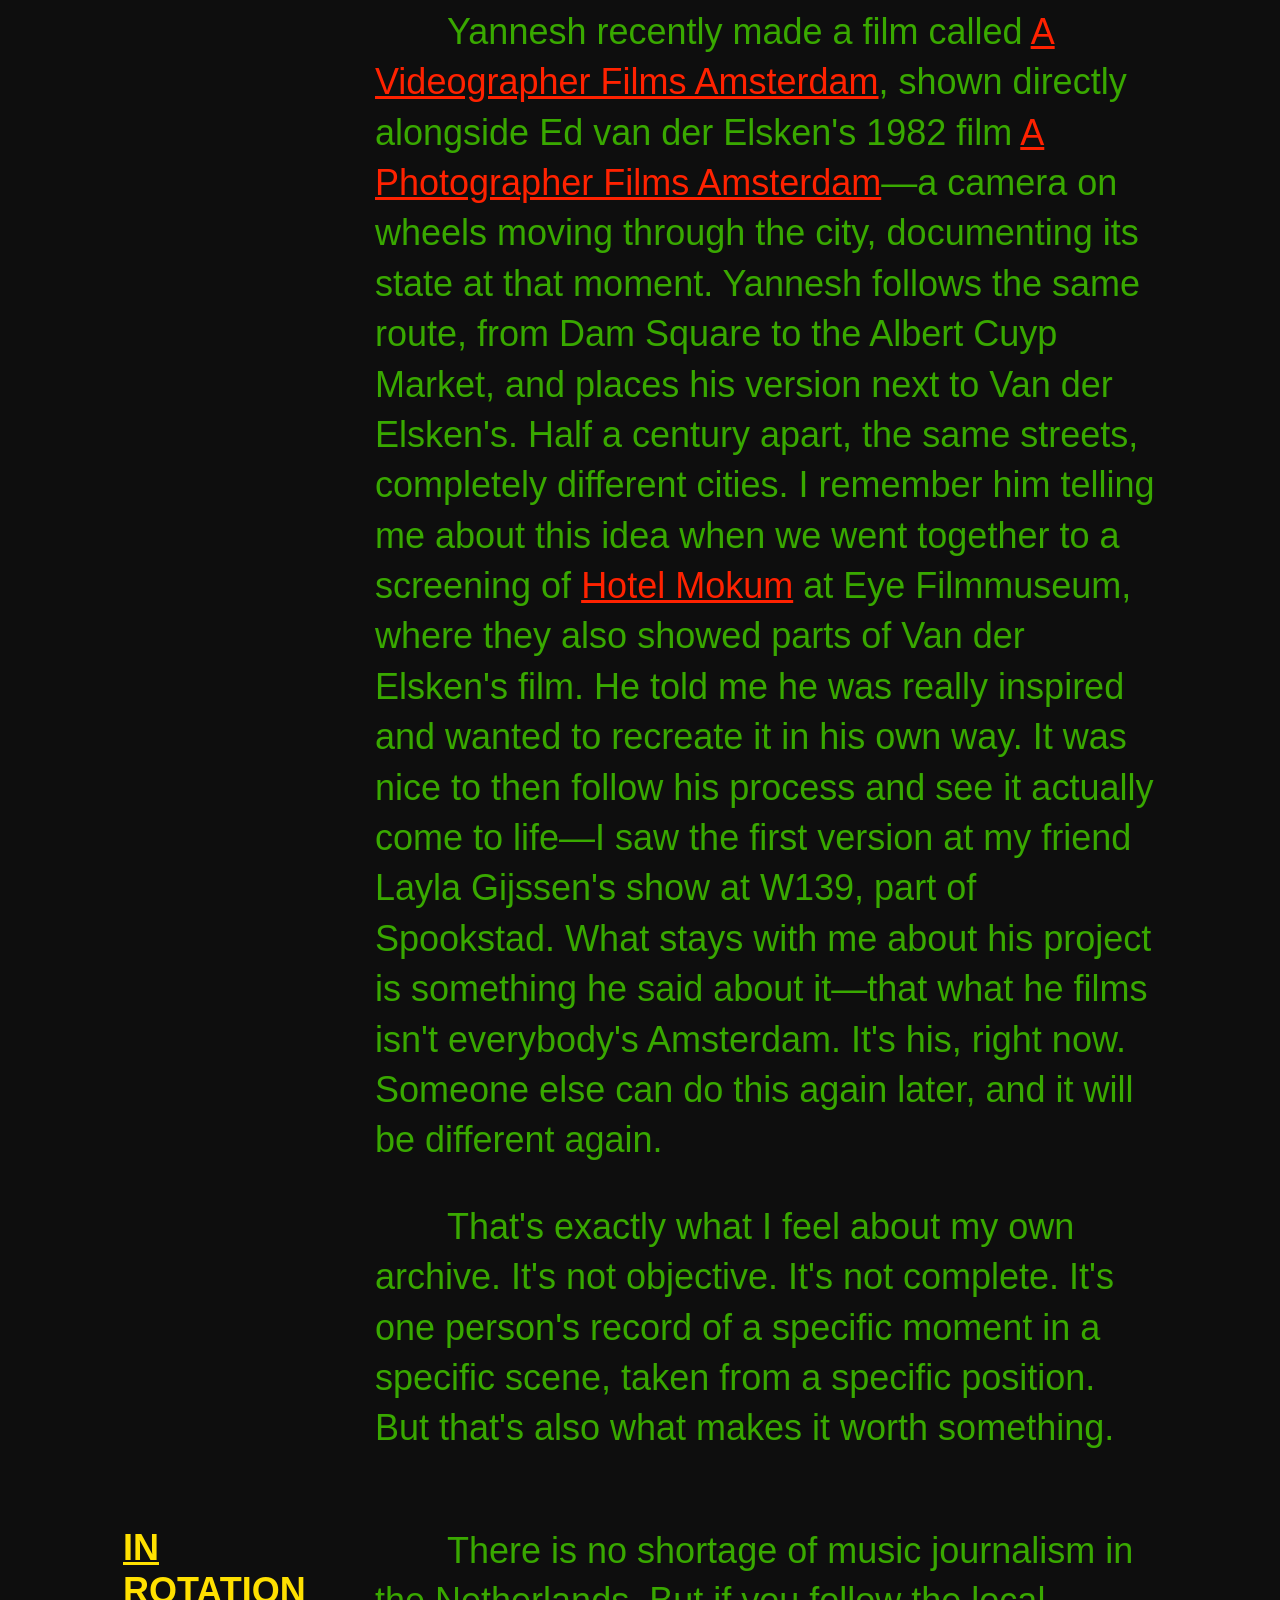
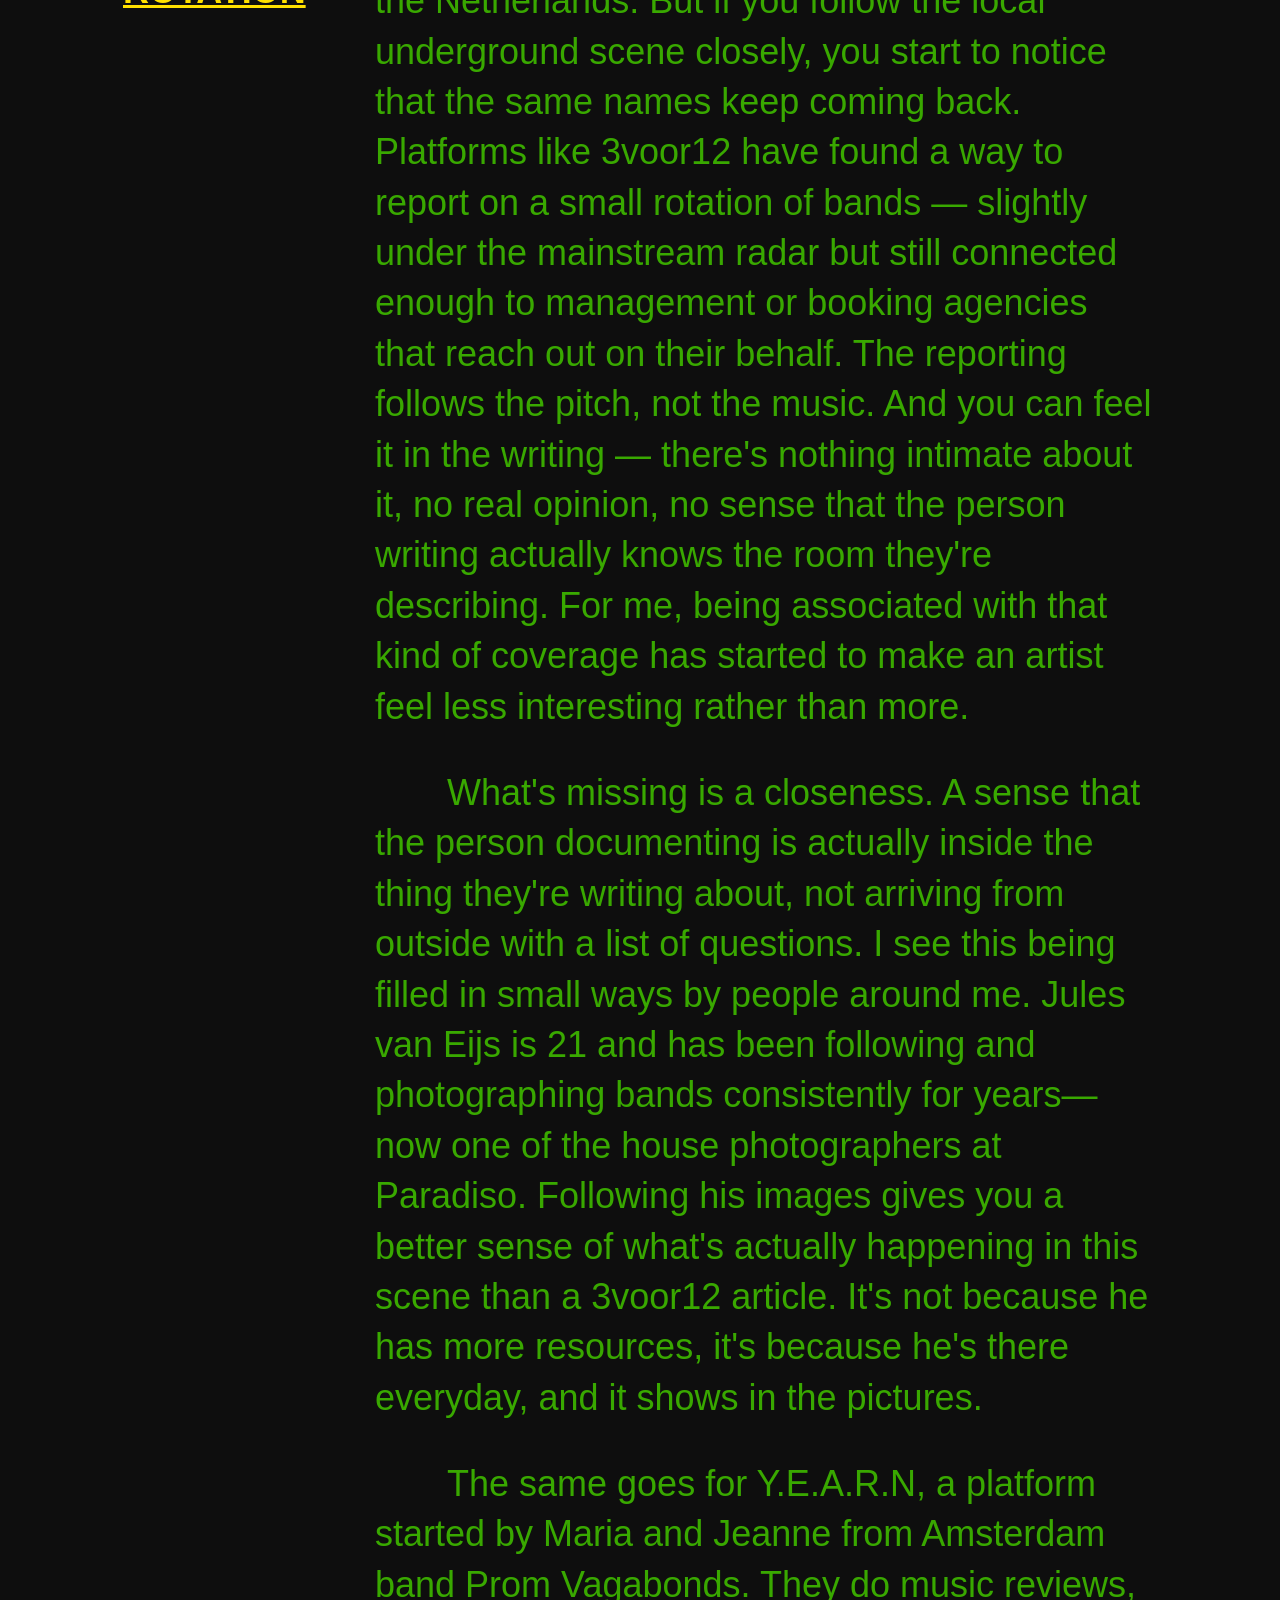
==== commit 6f735c04: "vghg" ====
--- a/essay.html
+++ b/essay.html
@@ -7,7 +7,7 @@
   <meta name="description" content="Part of the Dance — Andre Kahveciyan" />
   <meta name="author" content="Andre Kahveciyan" />
   <link rel="icon" href="assets/images/favicon/favicon.png" />
-  <title>Part of the Dance — Andre Kahveciyan</title>
+  <title>Andre Kahveciyan: Part of the Dance</title>
   <link rel="stylesheet" href="assets/css/normalize.css">
   <link rel="stylesheet" href="assets/css/style.css">
 </head>
@@ -18,7 +18,7 @@
 
     <header>
       <!-- <a class="back" href="index.html">← Back</a> -->
-      <h1>Andre Kahveciyan: Part of the Dance</h1>
+      <h5>Andre Kahveciyan: Part of the Dance</h5>
       <p class="byline">Royal Academy of Art, The Hague (2026)</p>
       <nav>
         <ul>
@@ -41,7 +41,9 @@
   </figure>
       <div class="section full-width">
         <div class="section-content">
-          <h2 id="abstract">Abstract</h2>
+          <h3 id="abstract">Abstract
+          </h3>
+         
           <div class="abstract">
             <p>This essay is about what it means to document a music scene from the inside—as a graphic designer,
               event organiser, and enjoyer active in Amsterdam's local underground music scene. For the past few years I
--- a/assets/css/style.css
+++ b/assets/css/style.css
@@ -87,7 +87,7 @@
 .page-wrapper {
   max-width: 1250px;
   margin: 0 auto;
-  padding: 2rem 4rem 3rem;
+  padding: 2rem 3rem 3rem;
 }
 
 
@@ -118,7 +118,8 @@
   color: var(--white);
   text-transform: uppercase;
   line-height: 1.2;
-  margin-bottom: 0.3rem;
+  margin-bottom: 0.5rem;
+  color: #FFE000;
 }
 
 .byline {
@@ -127,14 +128,30 @@
   color: var(--white);
   opacity: 0.5;
   margin-bottom: 2rem;
+  text-align: center;
+}
+
+h3 {
+  font-family: var(--font);
+  font-size: var(--size);
+  color: var(--white);
+  text-transform: uppercase;
+  line-height: 1.2;
+  margin-bottom: 0.5rem;
+  text-align: center;
+  text-decoration: underline;
+  color: #FFE000;
 }
 
 
 /* ── NAVIGATION ──────────────────────────────────────────── */
 
 nav {
-  padding: 0.3rem 0;
+  text-align: center;
+  padding: 0rem 1;
   margin-bottom: 0;
+  margin-top: 5;
+  
 }
 
 nav ul {
@@ -142,7 +159,7 @@
   display: flex;
   flex-direction: column;
   gap: 0;
-  align-items: flex-start;
+  /* align-items: flex-start; */
 }
 
 nav ul li a {
@@ -151,7 +168,8 @@
   color: var(--white);
   text-decoration: underline;
   text-transform: uppercase;
-  opacity: 0.4;
+  opacity: 0.5;
+  
 }
 
 nav ul li a:hover {
@@ -168,7 +186,7 @@
   grid-template-columns: 180px 1fr;
   gap: 0 2rem;
   margin-top: 0.5rem;
-  border-top: none;
+  border-top: 0;
   padding-top: 0.5rem;
 }
 
@@ -200,10 +218,22 @@
   text-transform: uppercase;
   line-height: 1.2;
   position: sticky;
-  top: 2rem;
-  text-decoration: underline;
-}
-
+  top: 1rem;
+  text-decoration: underline;
+  color: #FFE000;
+}
+
+h5 {
+  font-family: var(--font);
+  font-size: var(--size);
+  color: var(--white);
+  text-transform: uppercase;
+  line-height: 1.2;
+  text-align: center;
+  top: 1rem;
+  text-decoration: underline;
+  color: #ffffff;
+}
 
 /* ── BODY TEXT ───────────────────────────────────────────── */
 
@@ -306,7 +336,7 @@
 
 .statement p {
   color: var(--white);
-  opacity: 0.35;
+  opacity: 0.2;
 }
 
 
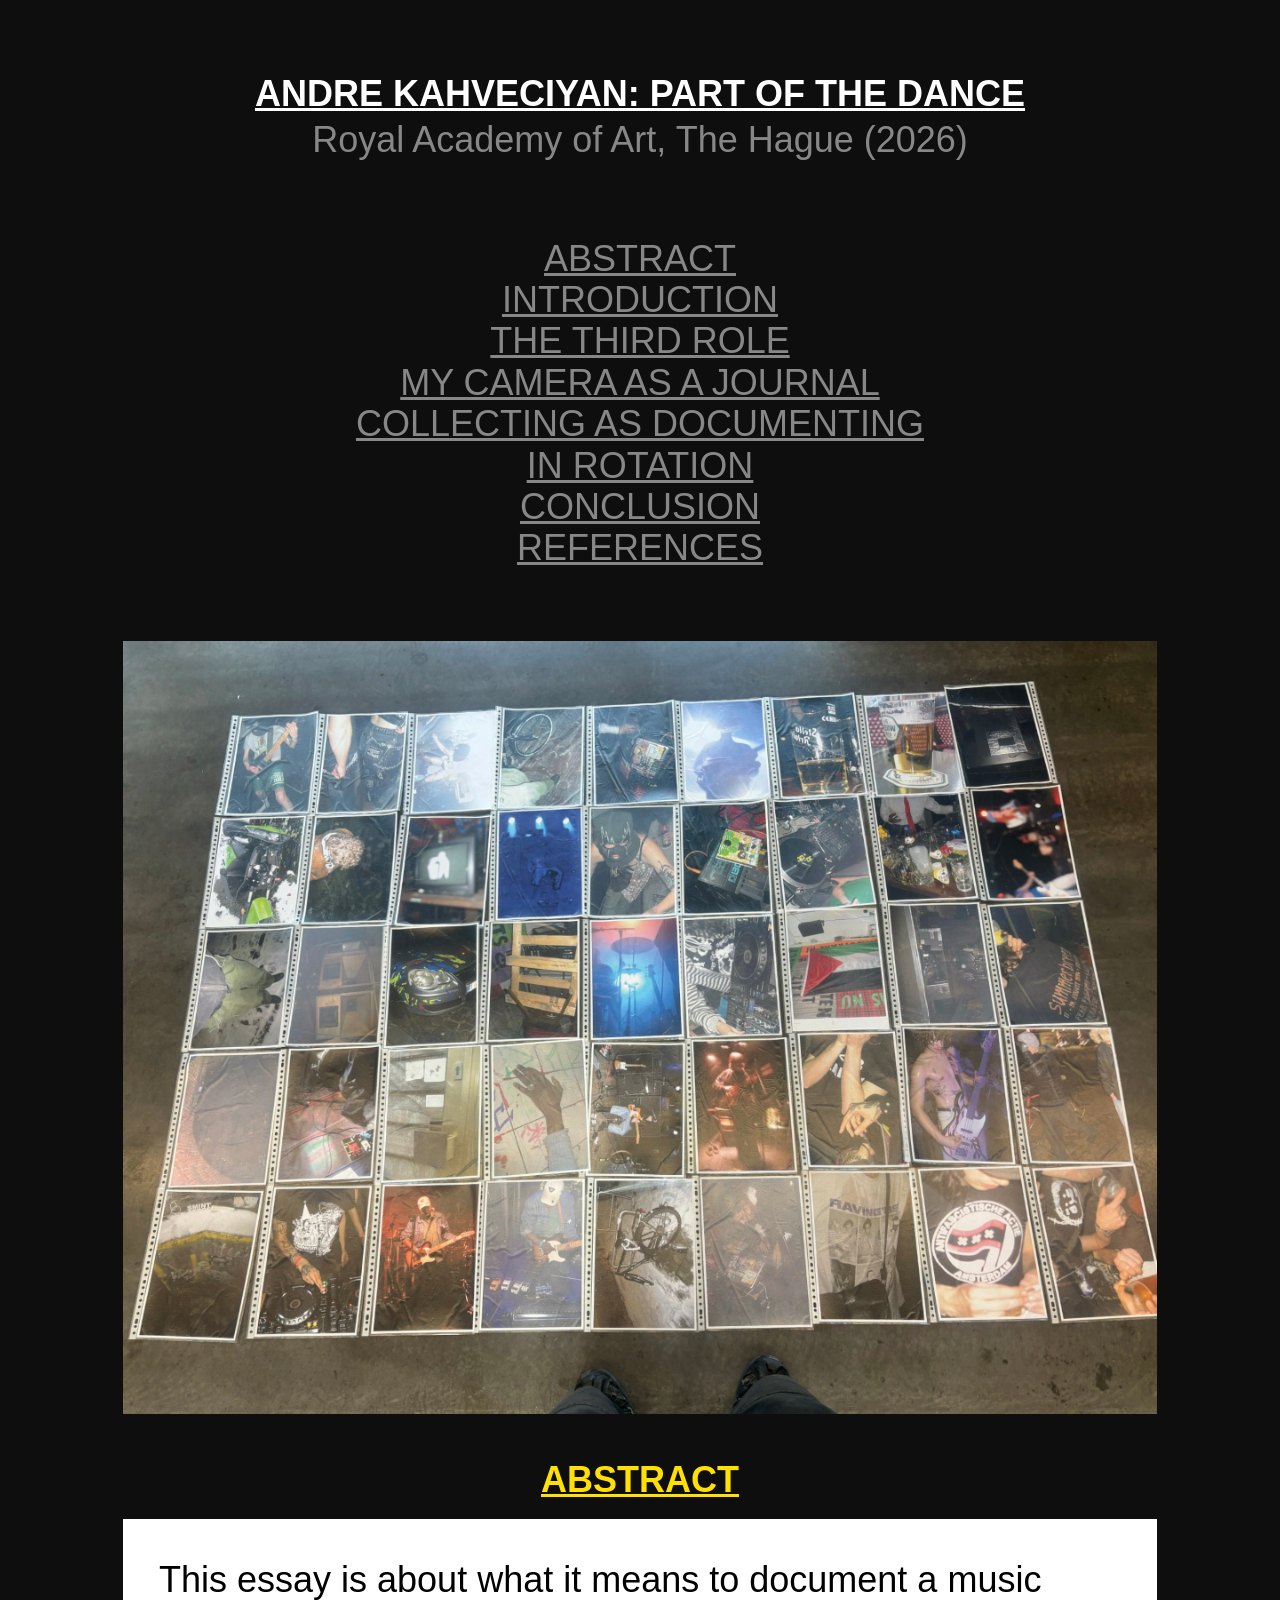
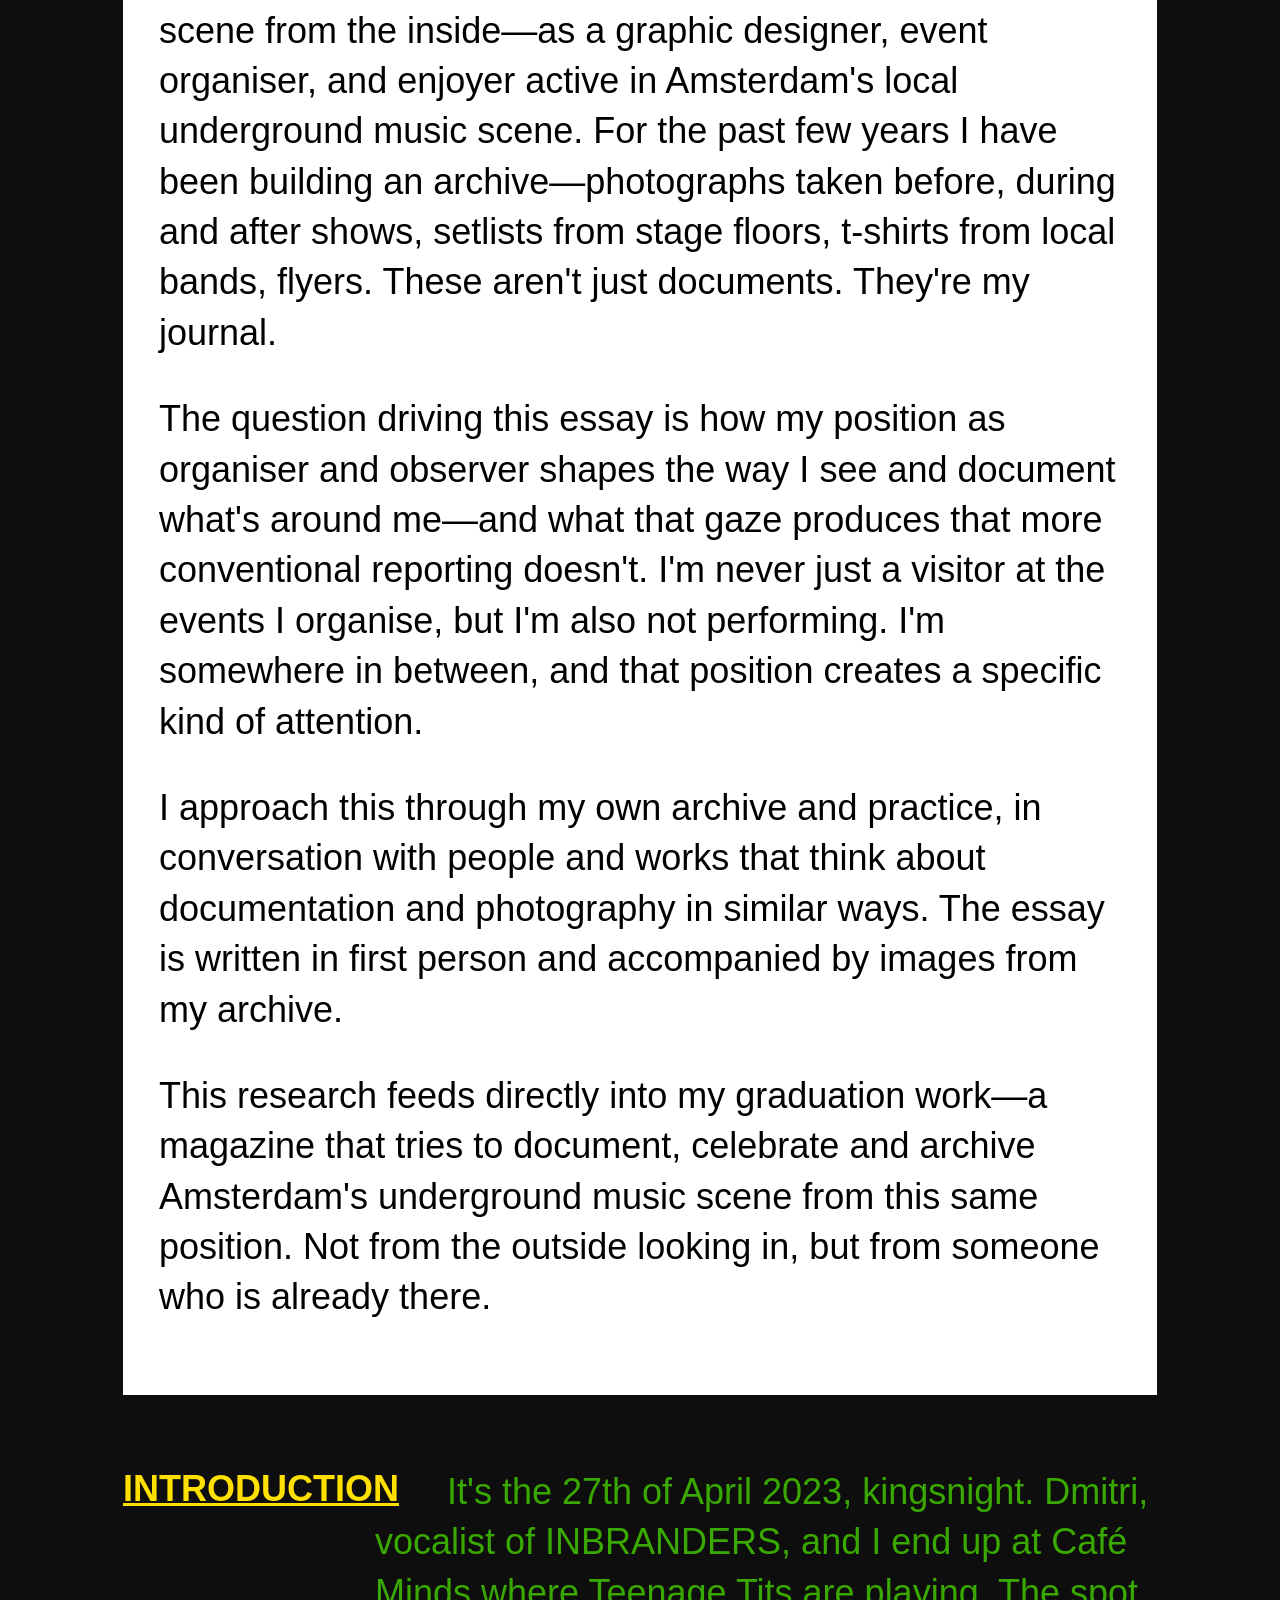
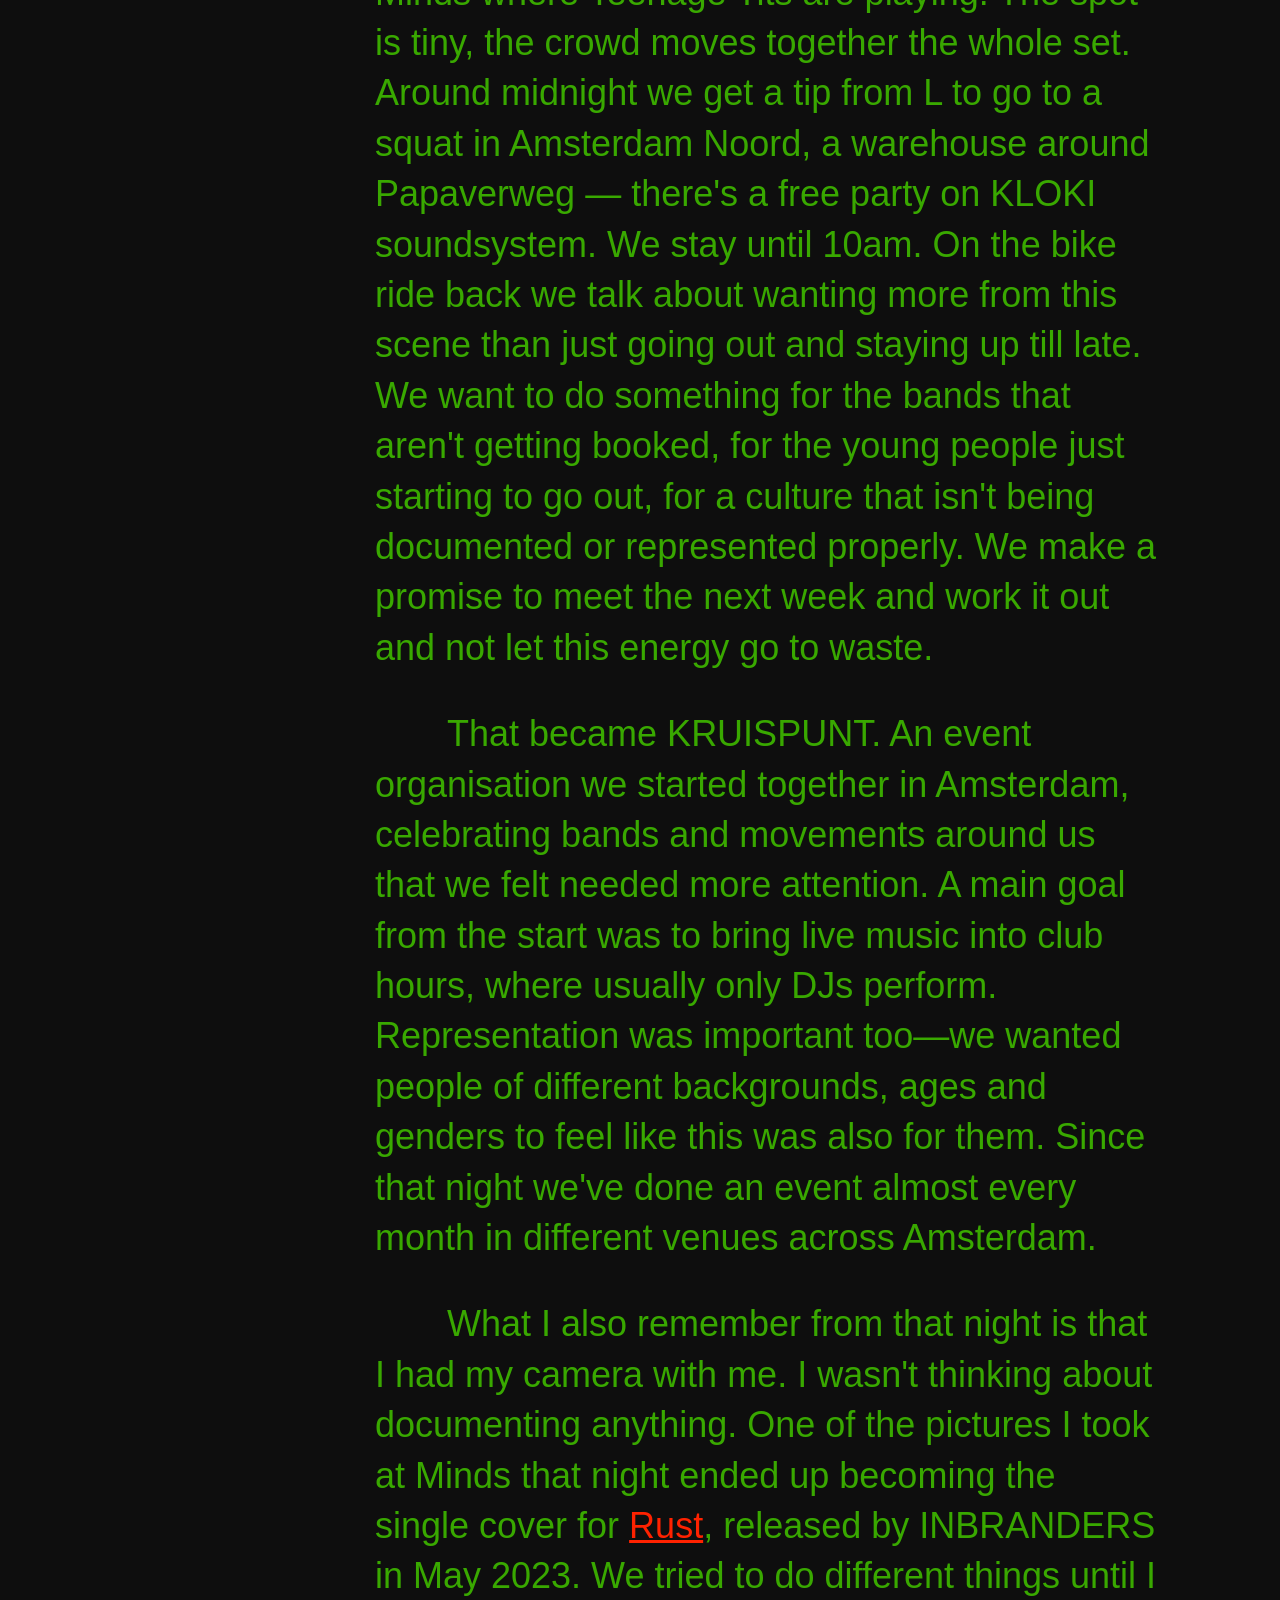
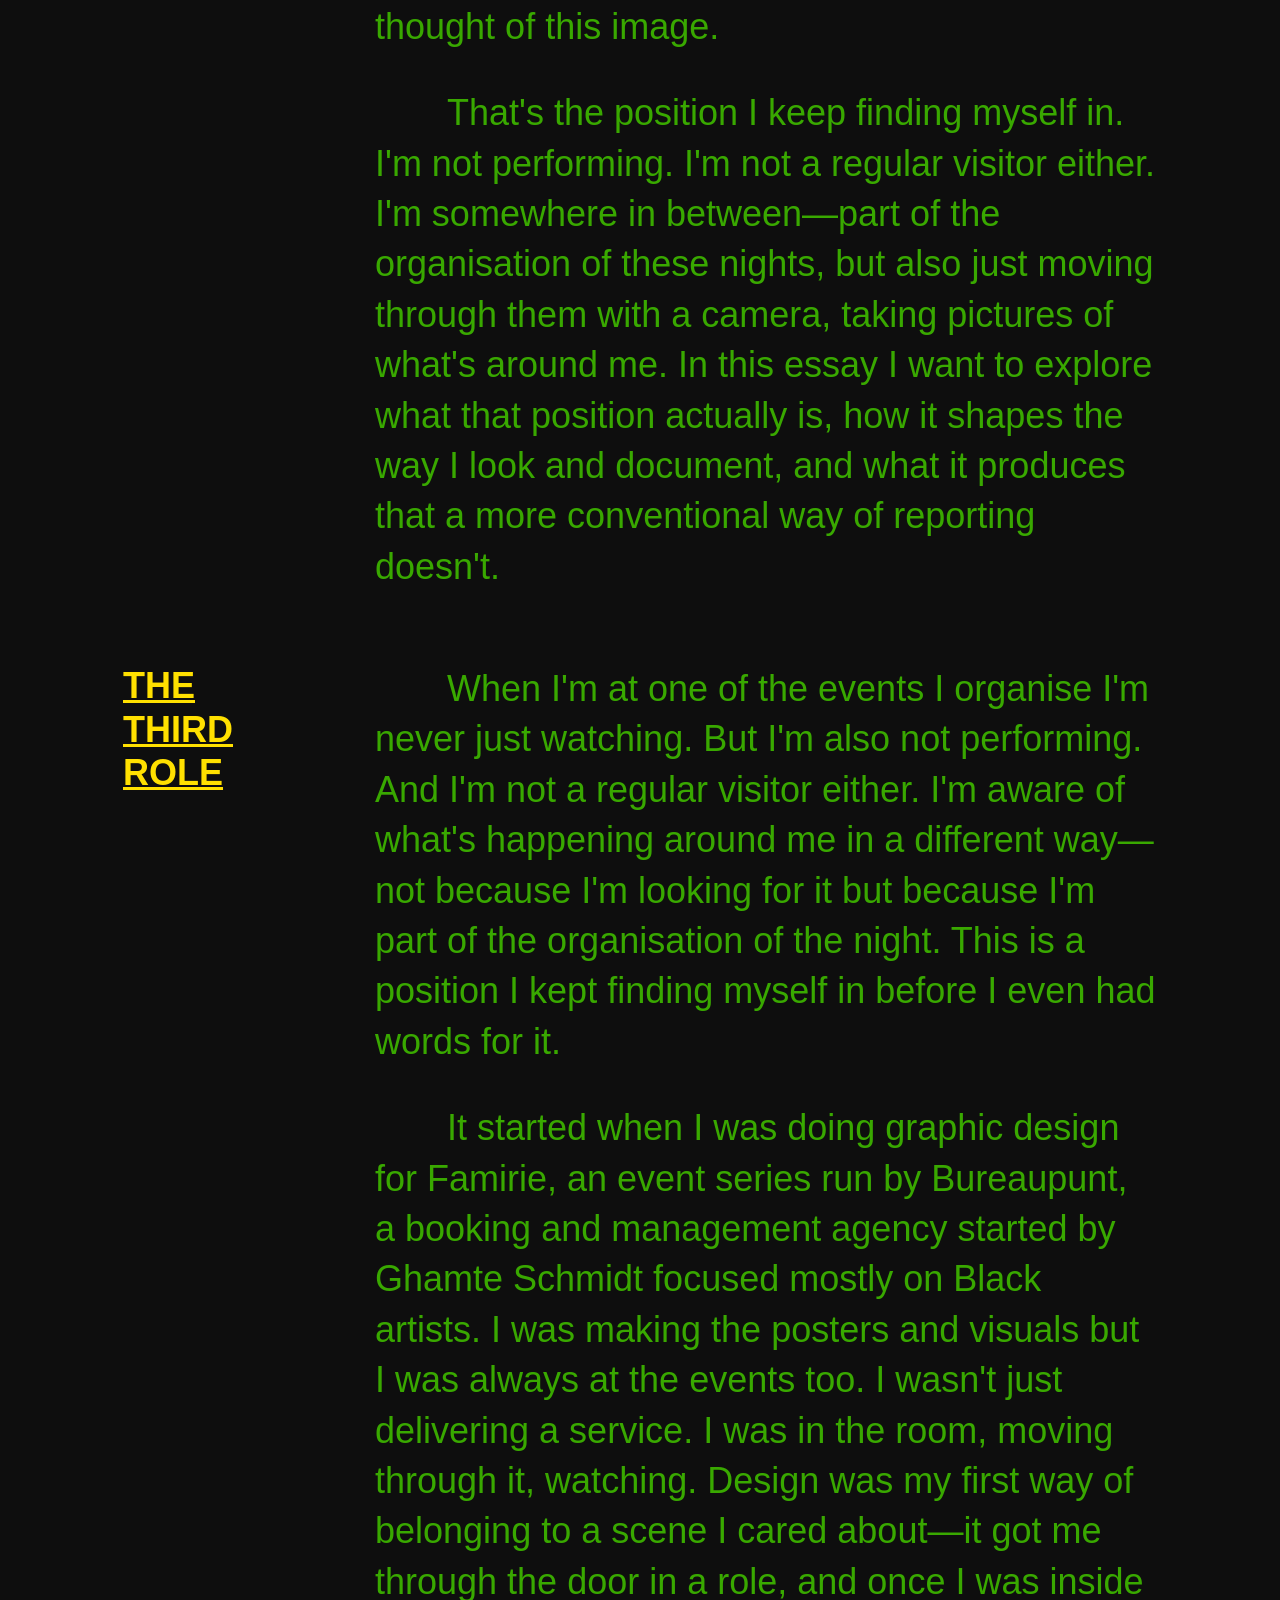
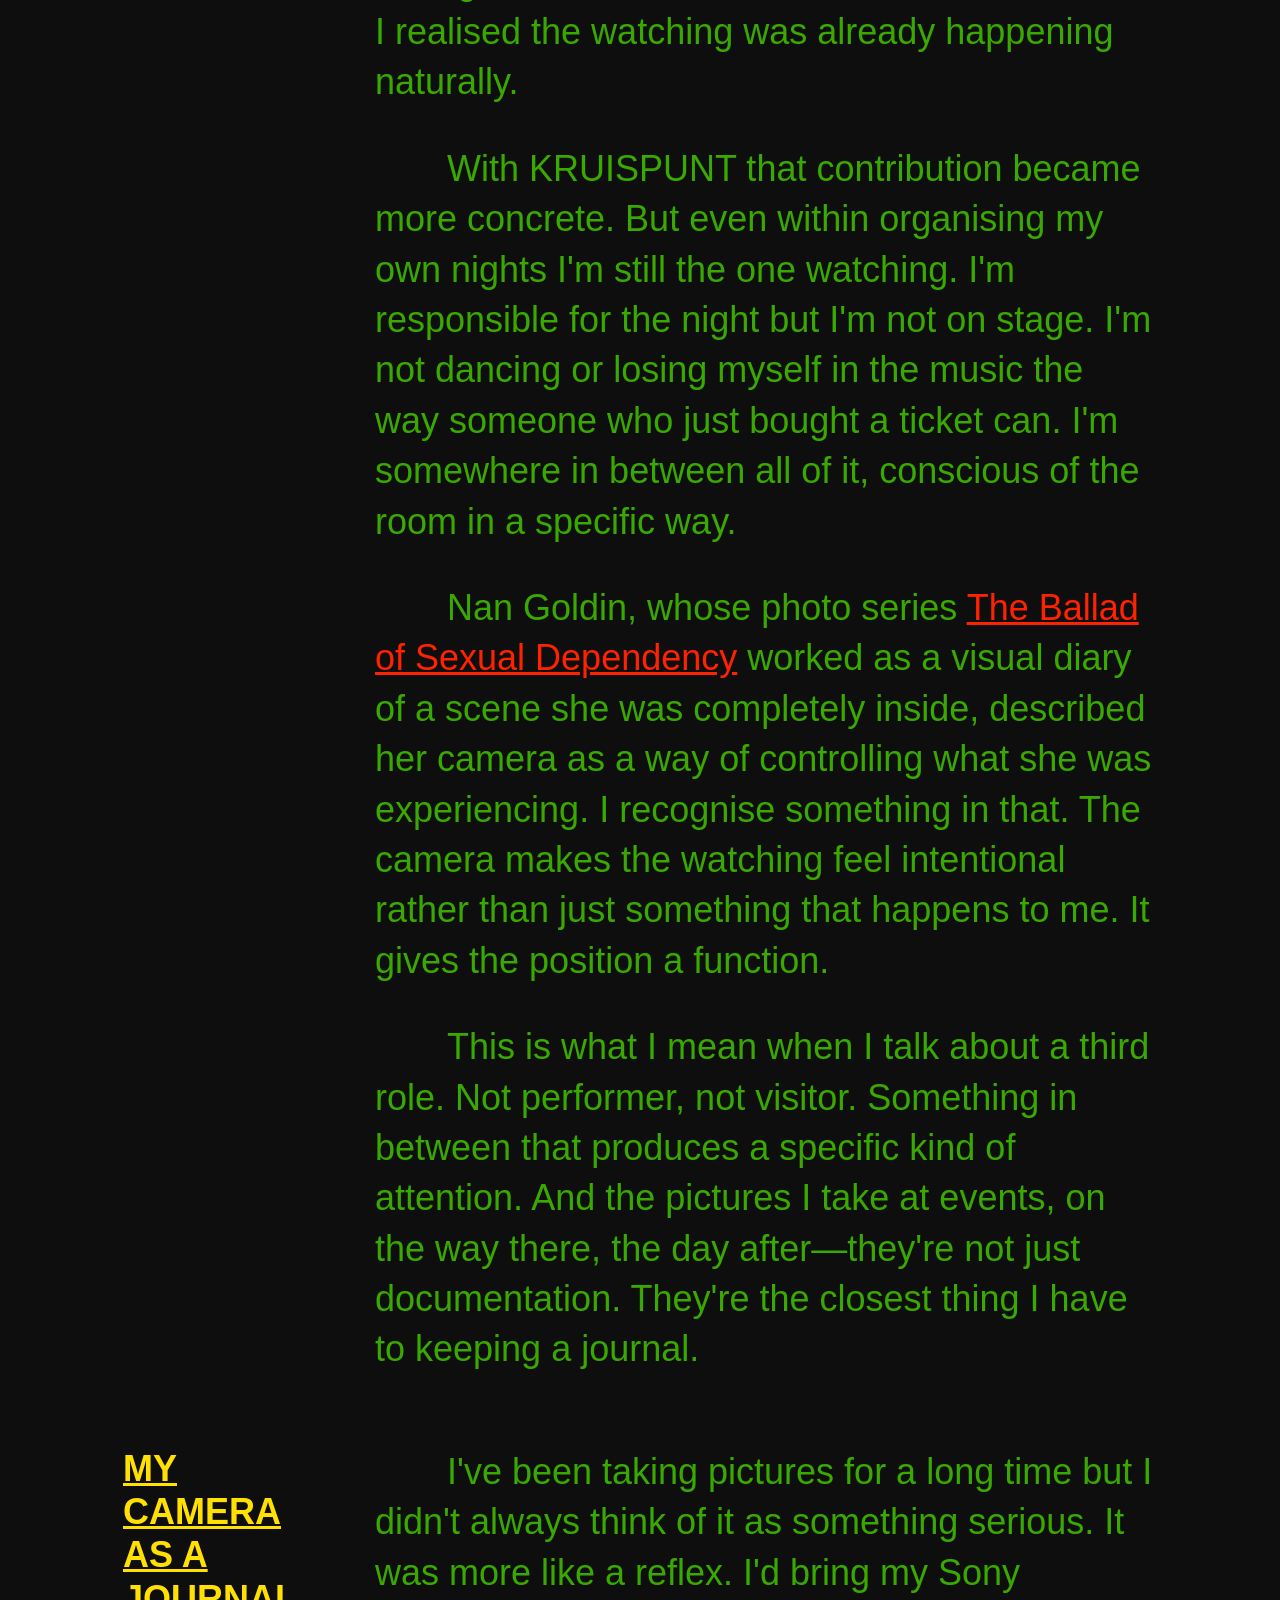
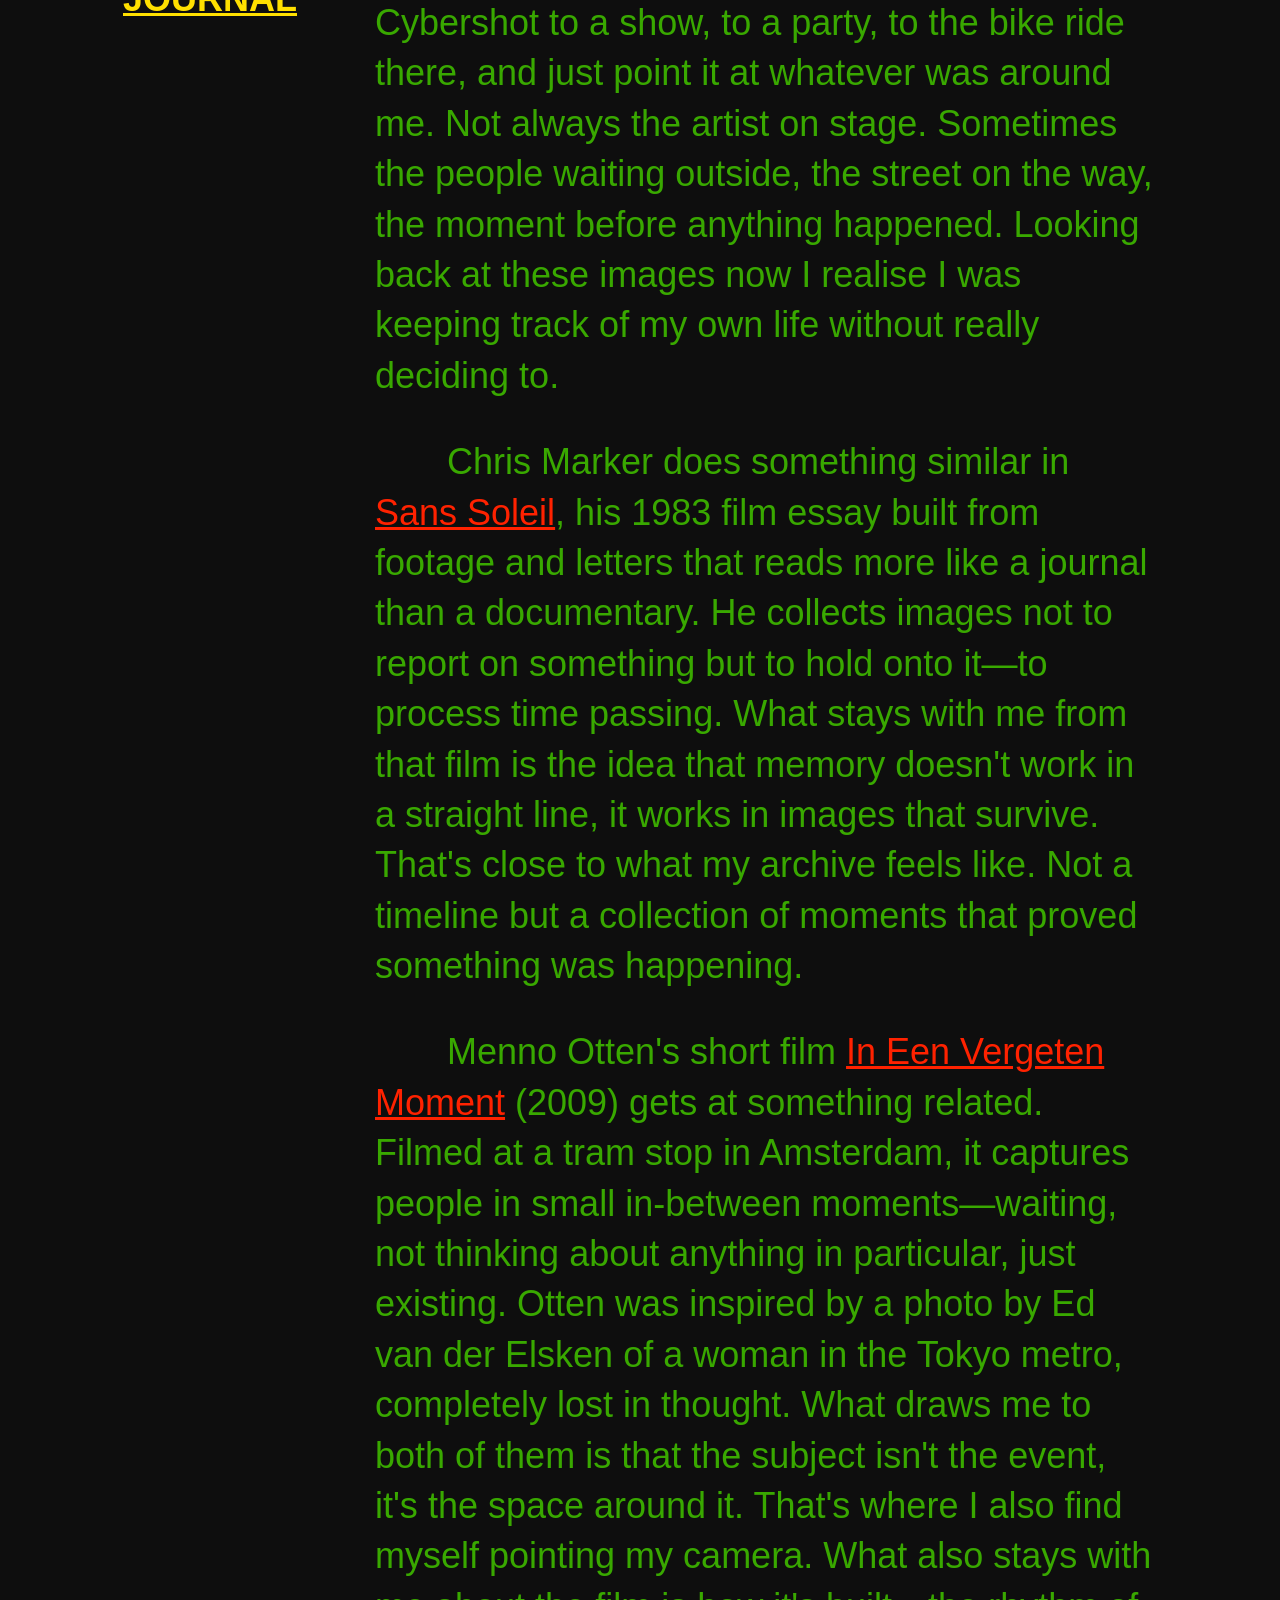
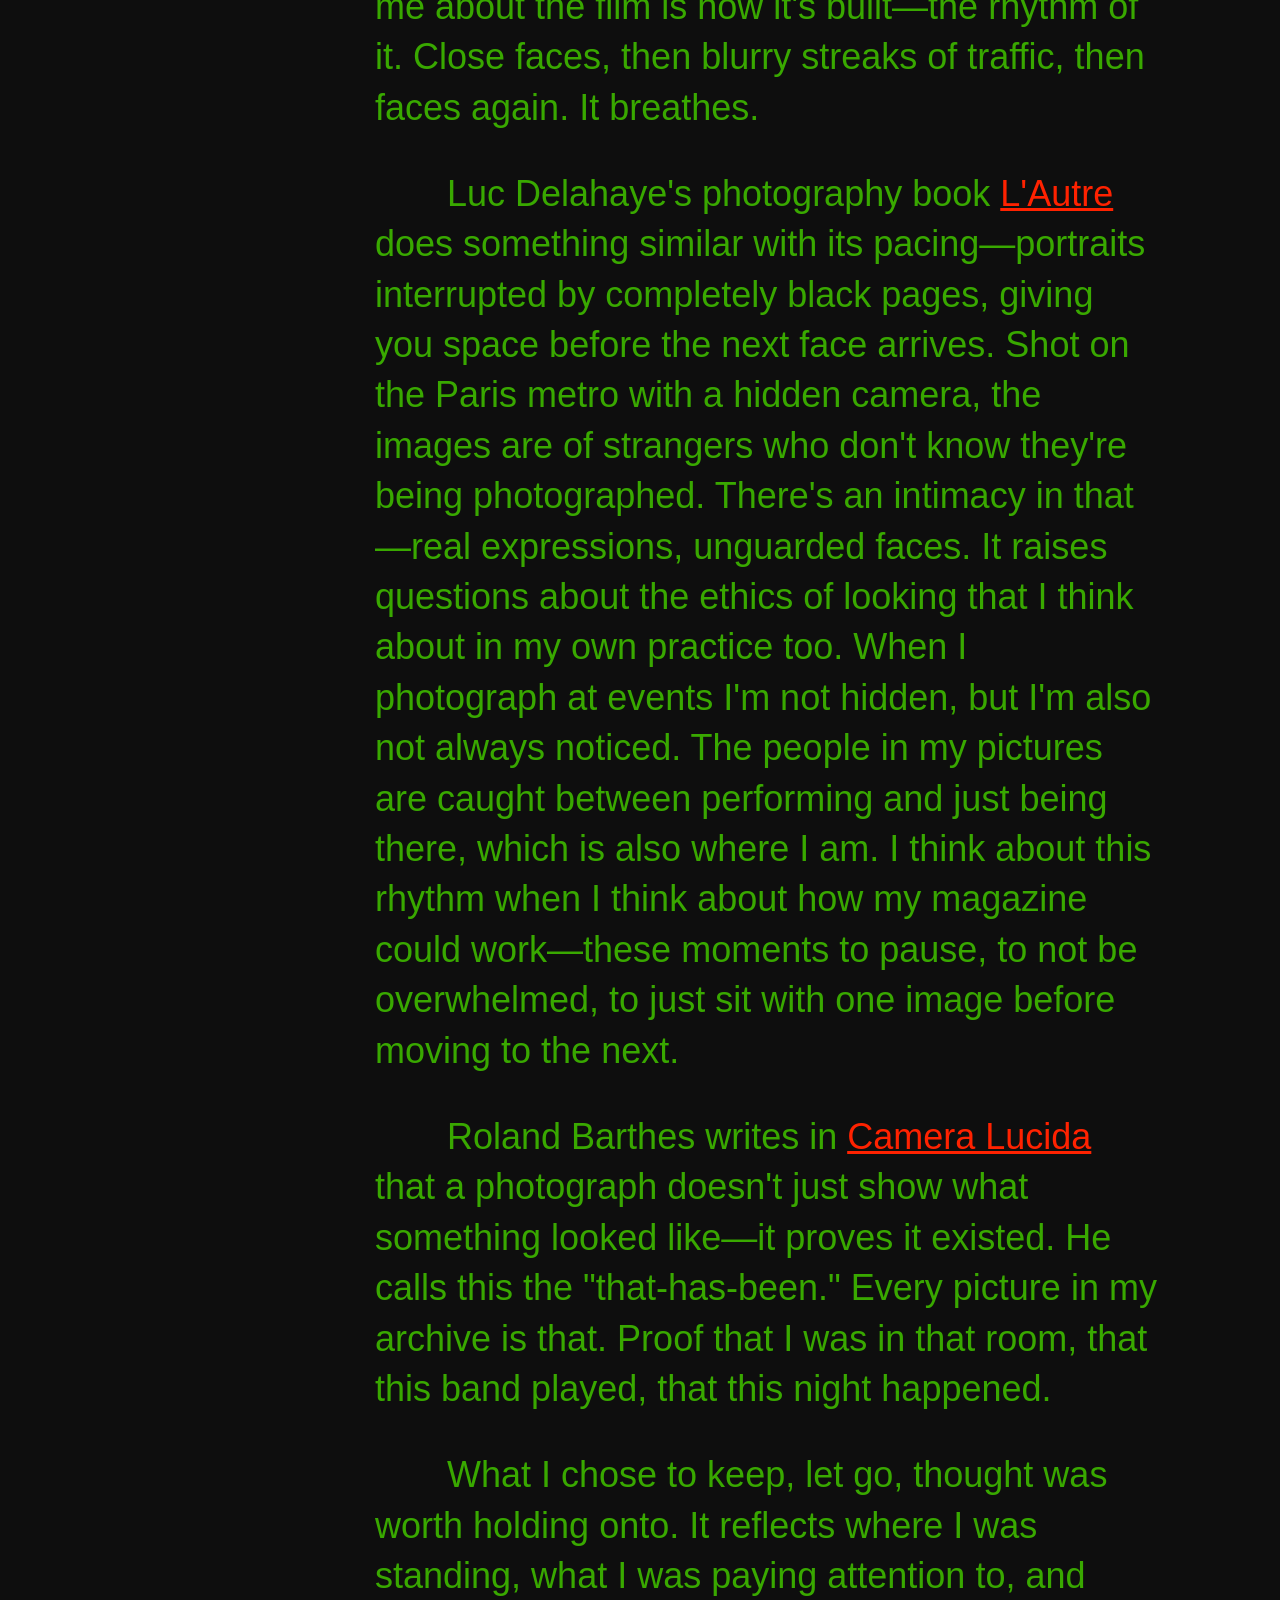
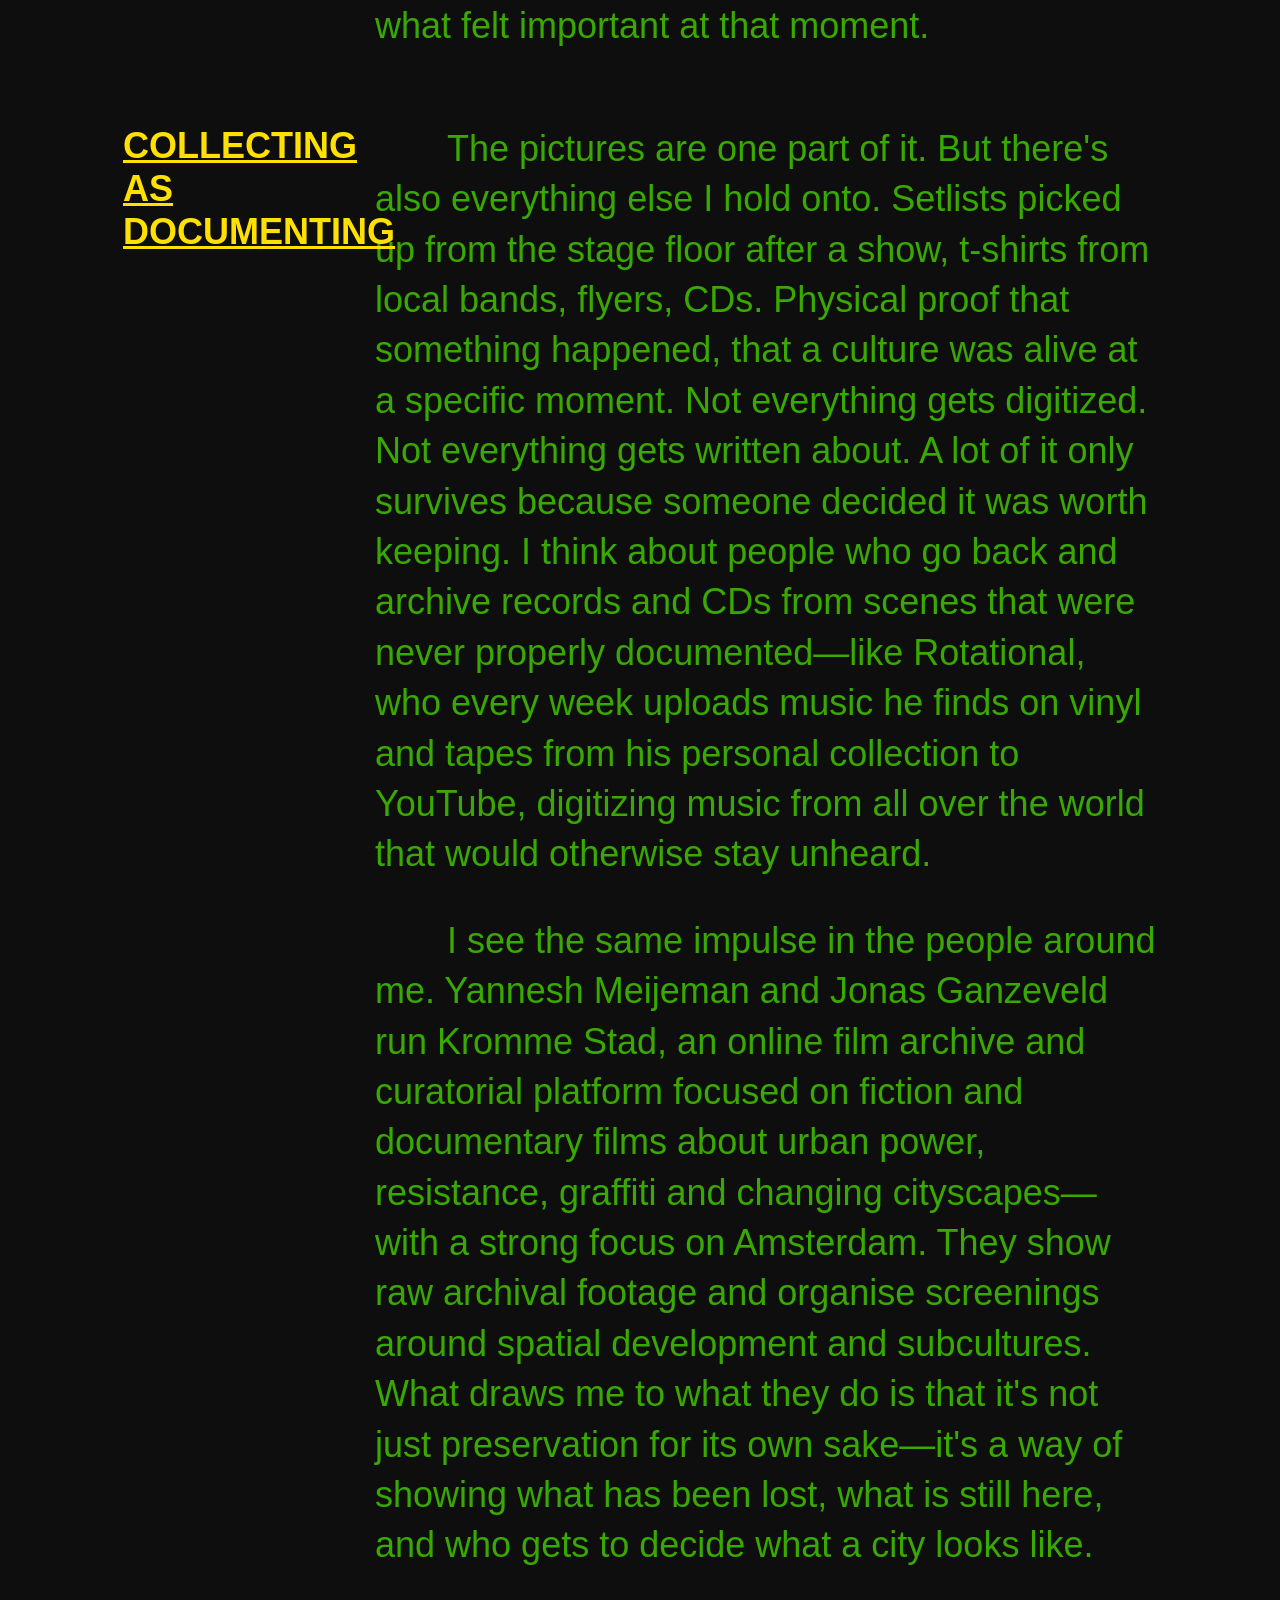
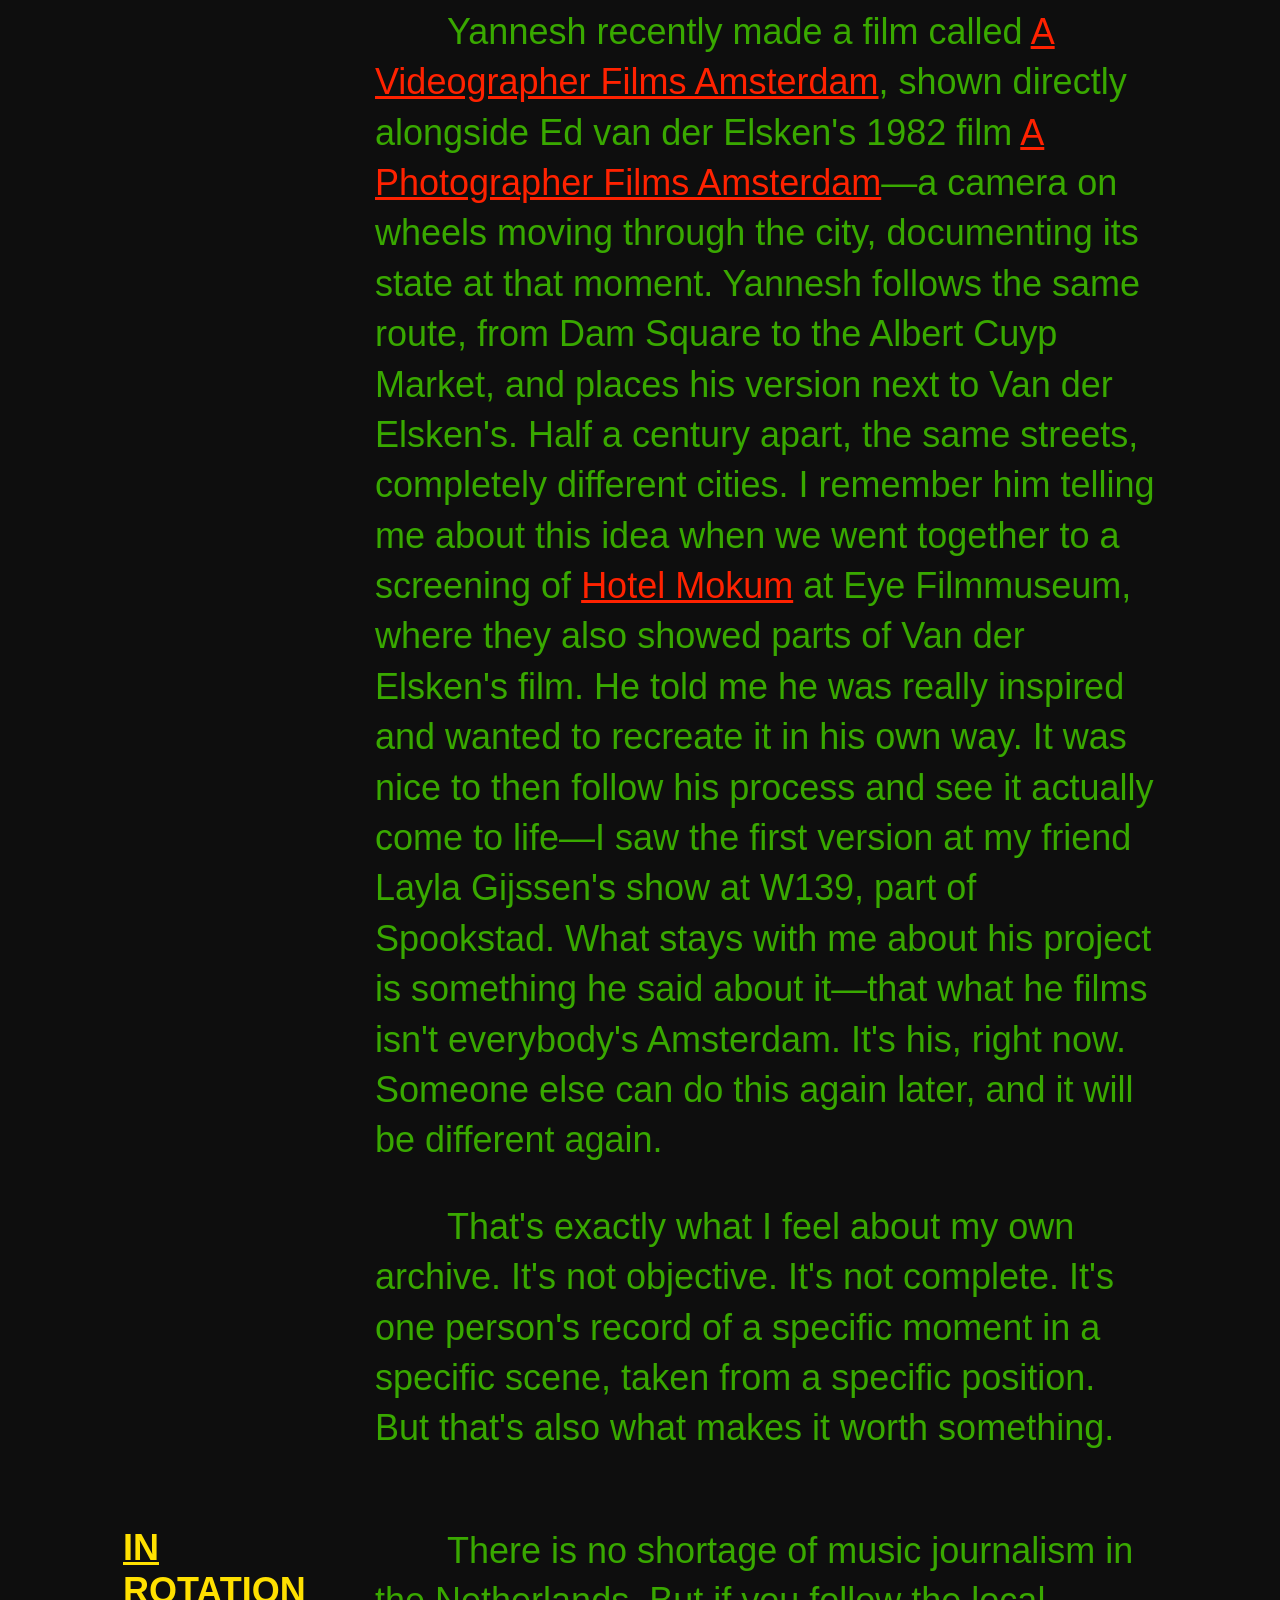
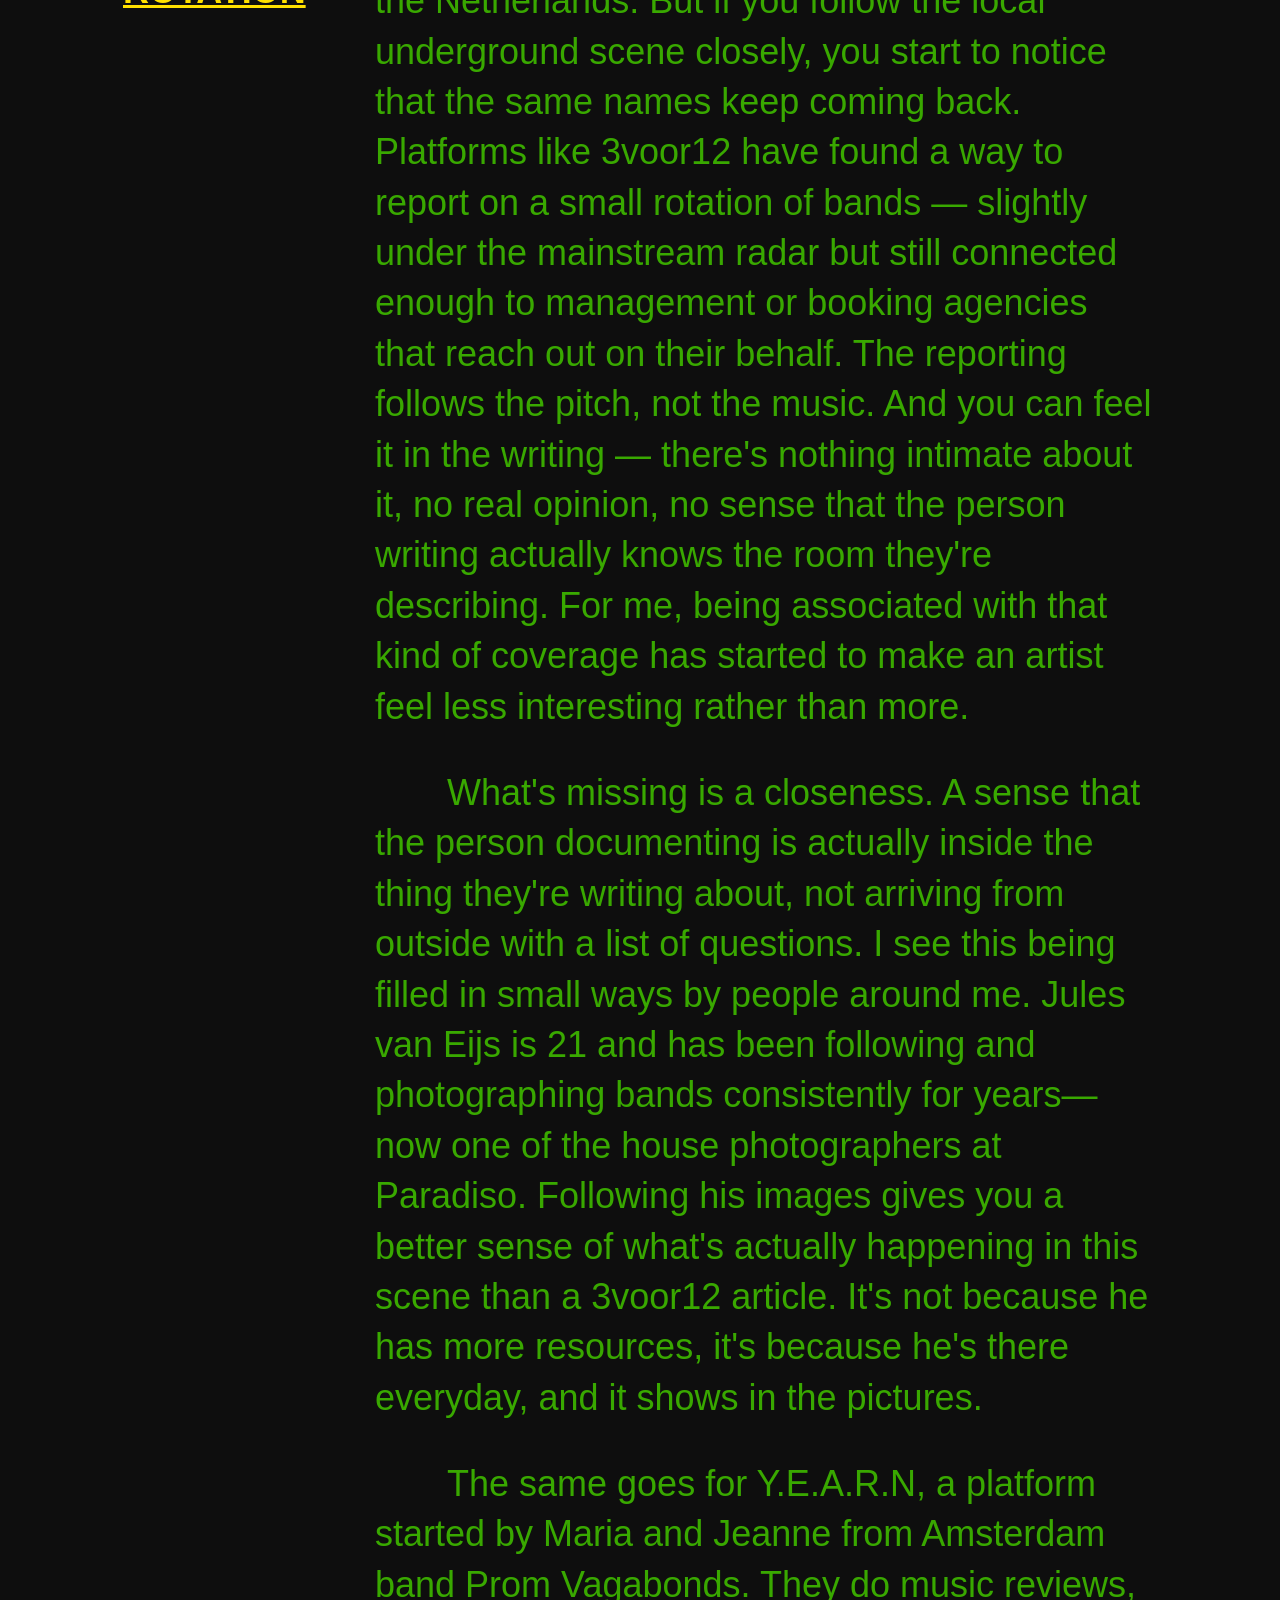
==== commit 69f5e1a8: "xxxx" ====
--- a/essay.html
+++ b/essay.html
@@ -37,7 +37,7 @@
     <main>
 <body class="essay">
     <figure>
-    <img src=assets/images/backgroundimage.jpg>
+    <a class="back" href="index.html"> <img src=assets/images/backgroundimage.jpg></a>
   </figure>
       <div class="section full-width">
         <div class="section-content">
--- a/assets/css/style.css
+++ b/assets/css/style.css
@@ -67,7 +67,7 @@
   width: 100%;
   height: 100%;
   opacity: 0;
-  transition: opacity 0.8s ease;
+  transition: opacity 0s ease;
   background-size: cover;
   background-position: center;
   background-repeat: no-repeat;
@@ -98,14 +98,15 @@
 }
 
 a.back {
-  display: inline-block;
+  /* display: inline-block;
   font-family: var(--font);
   font-size: var(--size);
   color: var(--white);
   text-decoration: none;
-  text-transform: uppercase;
-  opacity: 0.5;
-  margin-bottom: 1.5rem;
+  text-transform: uppercase; */
+  opacity: 1;
+  /* margin-bottom: 1.5rem; */
+  
 }
 
 a.back:hover {
@@ -354,6 +355,10 @@
   text-transform: uppercase;
 }
 
+::selection {
+  color: black;
+  background: red;
+
 
 /* ── RESPONSIVE ──────────────────────────────────────────── */
 
@@ -375,4 +380,7 @@
     position: static;
     margin-bottom: 1rem;
   }
+
+
+}
 }
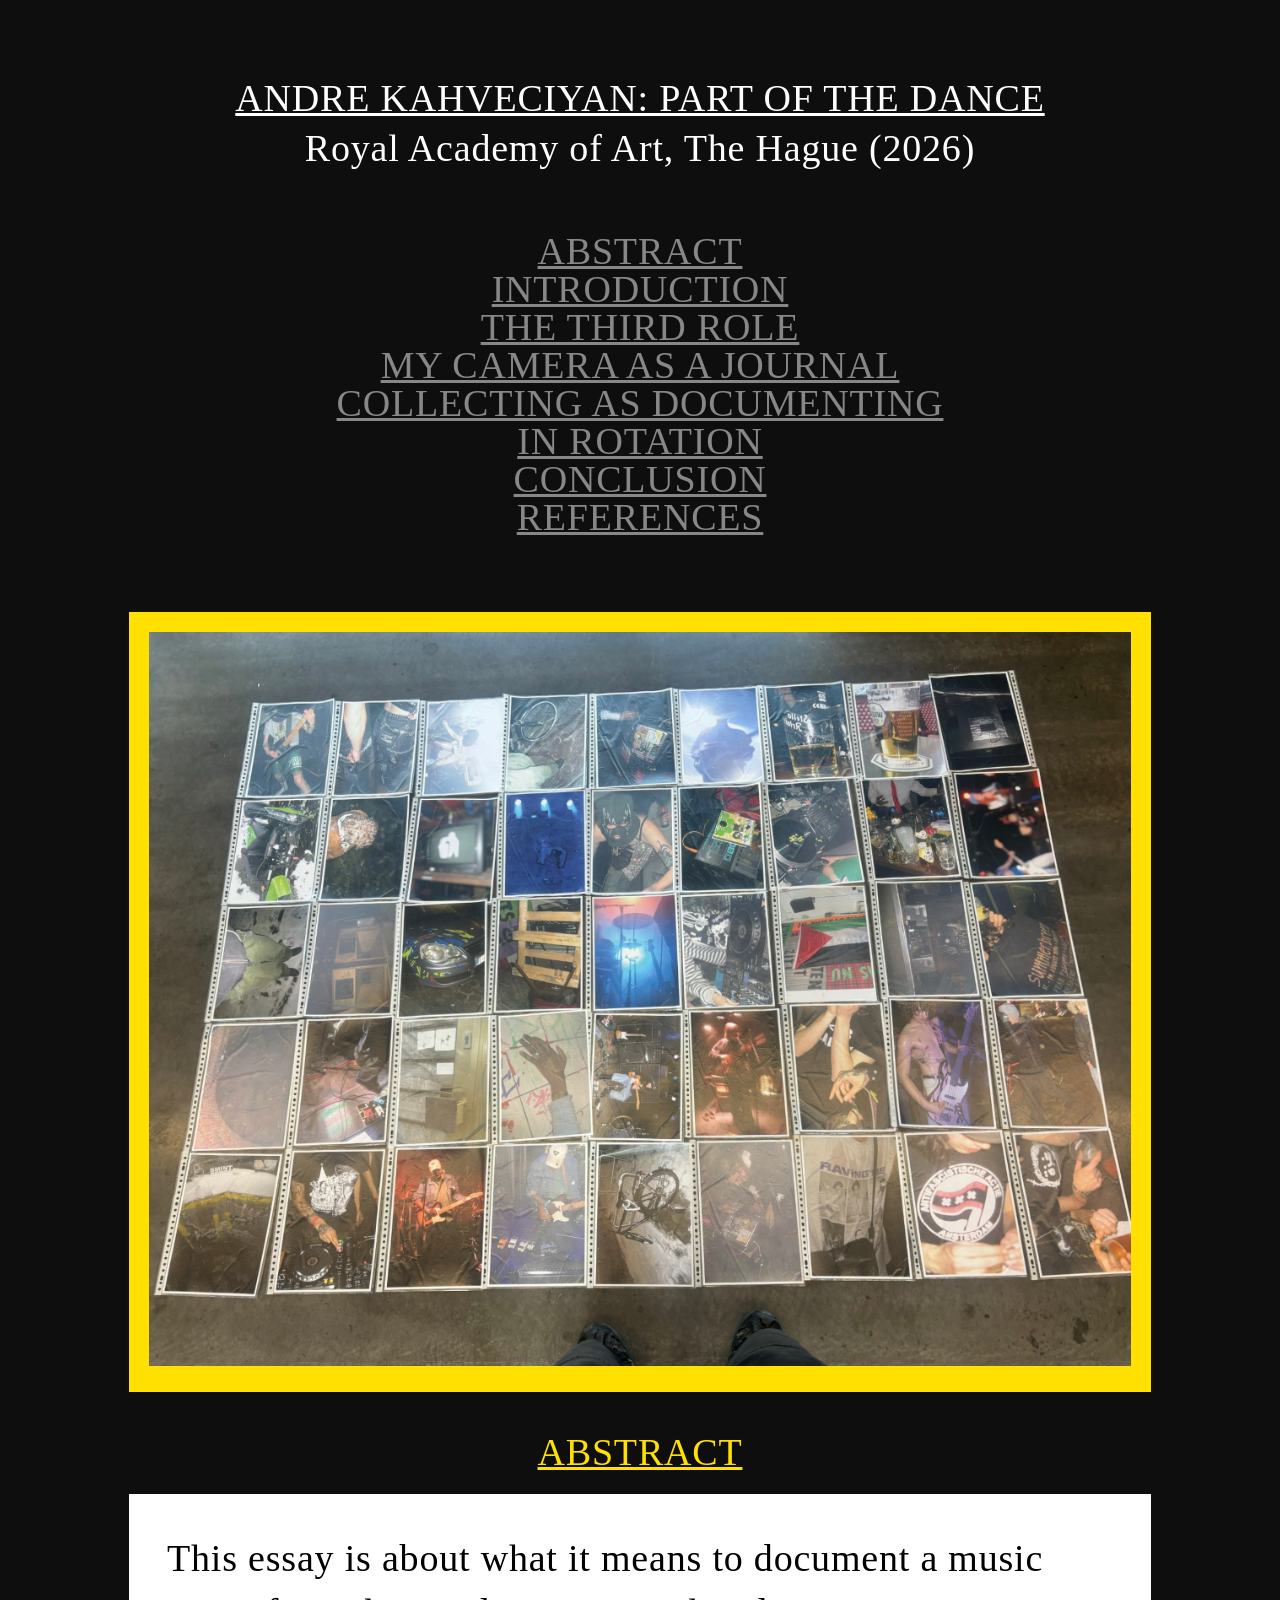
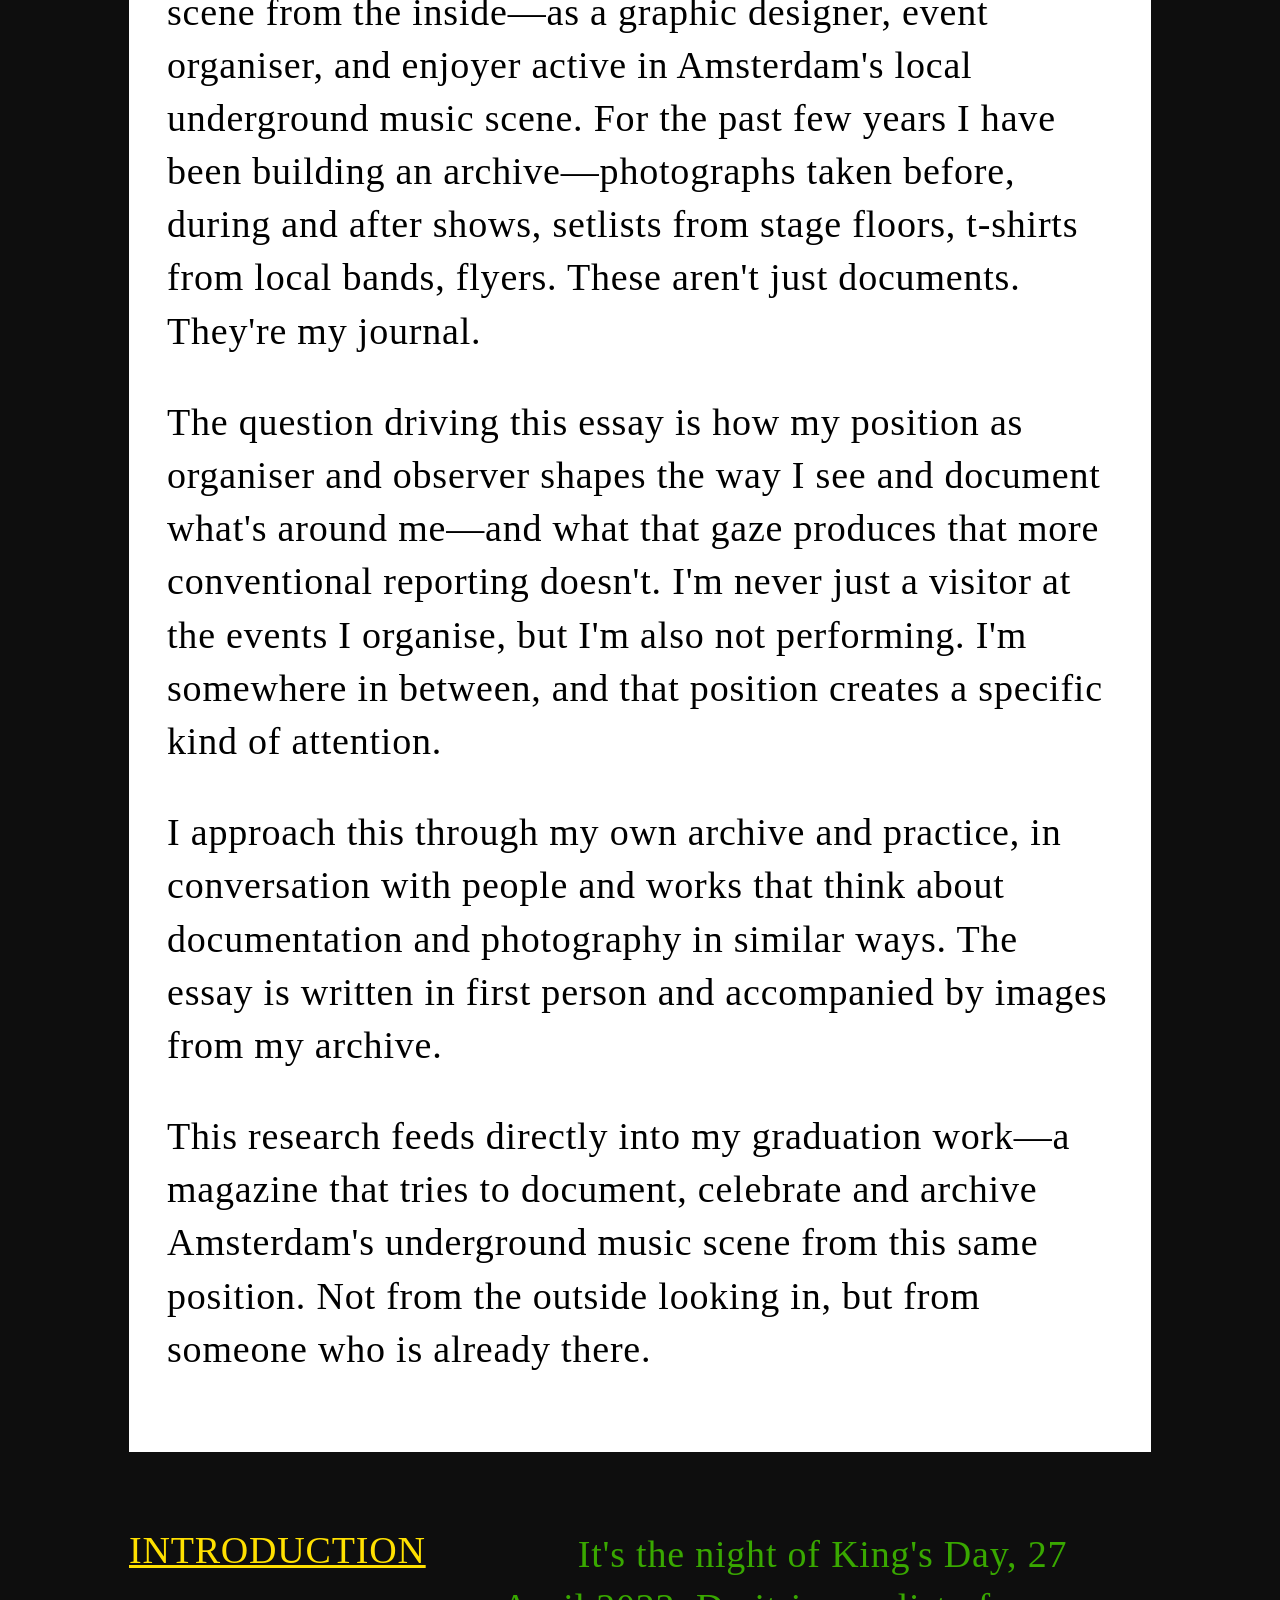
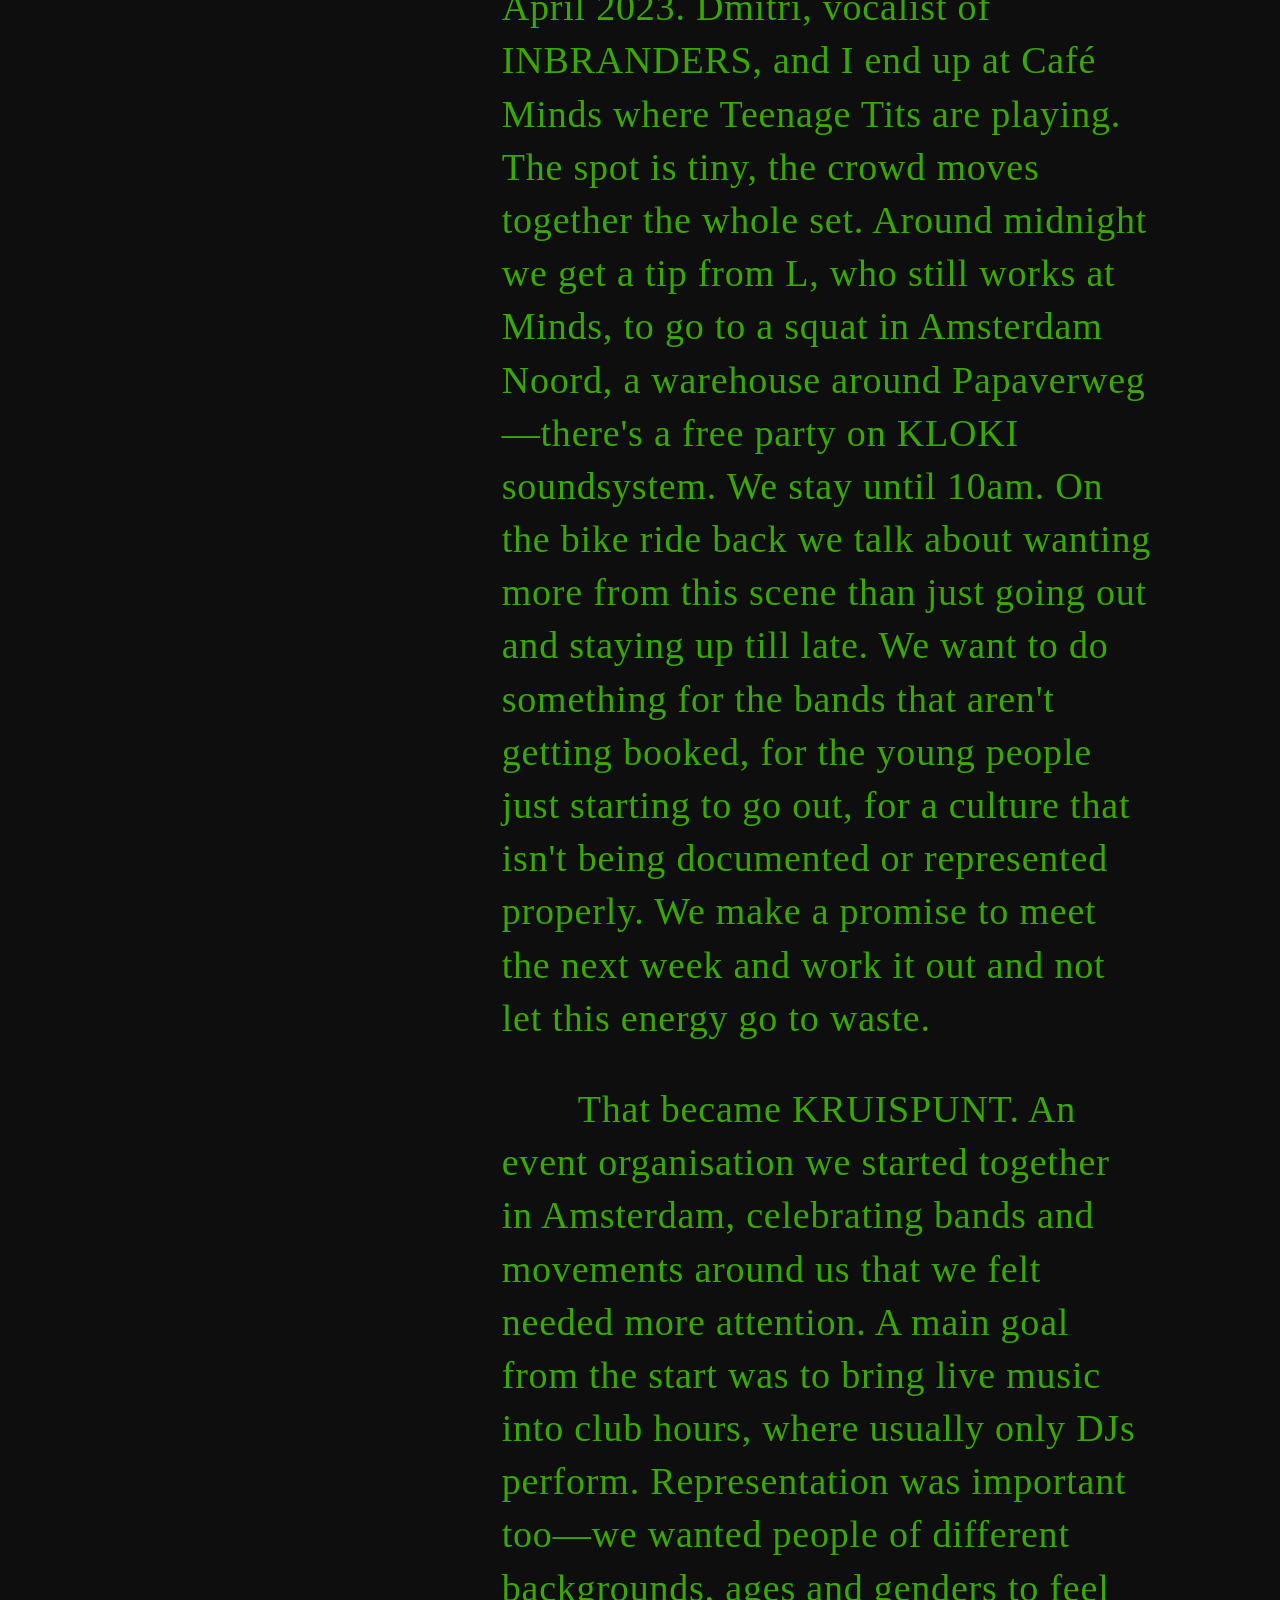
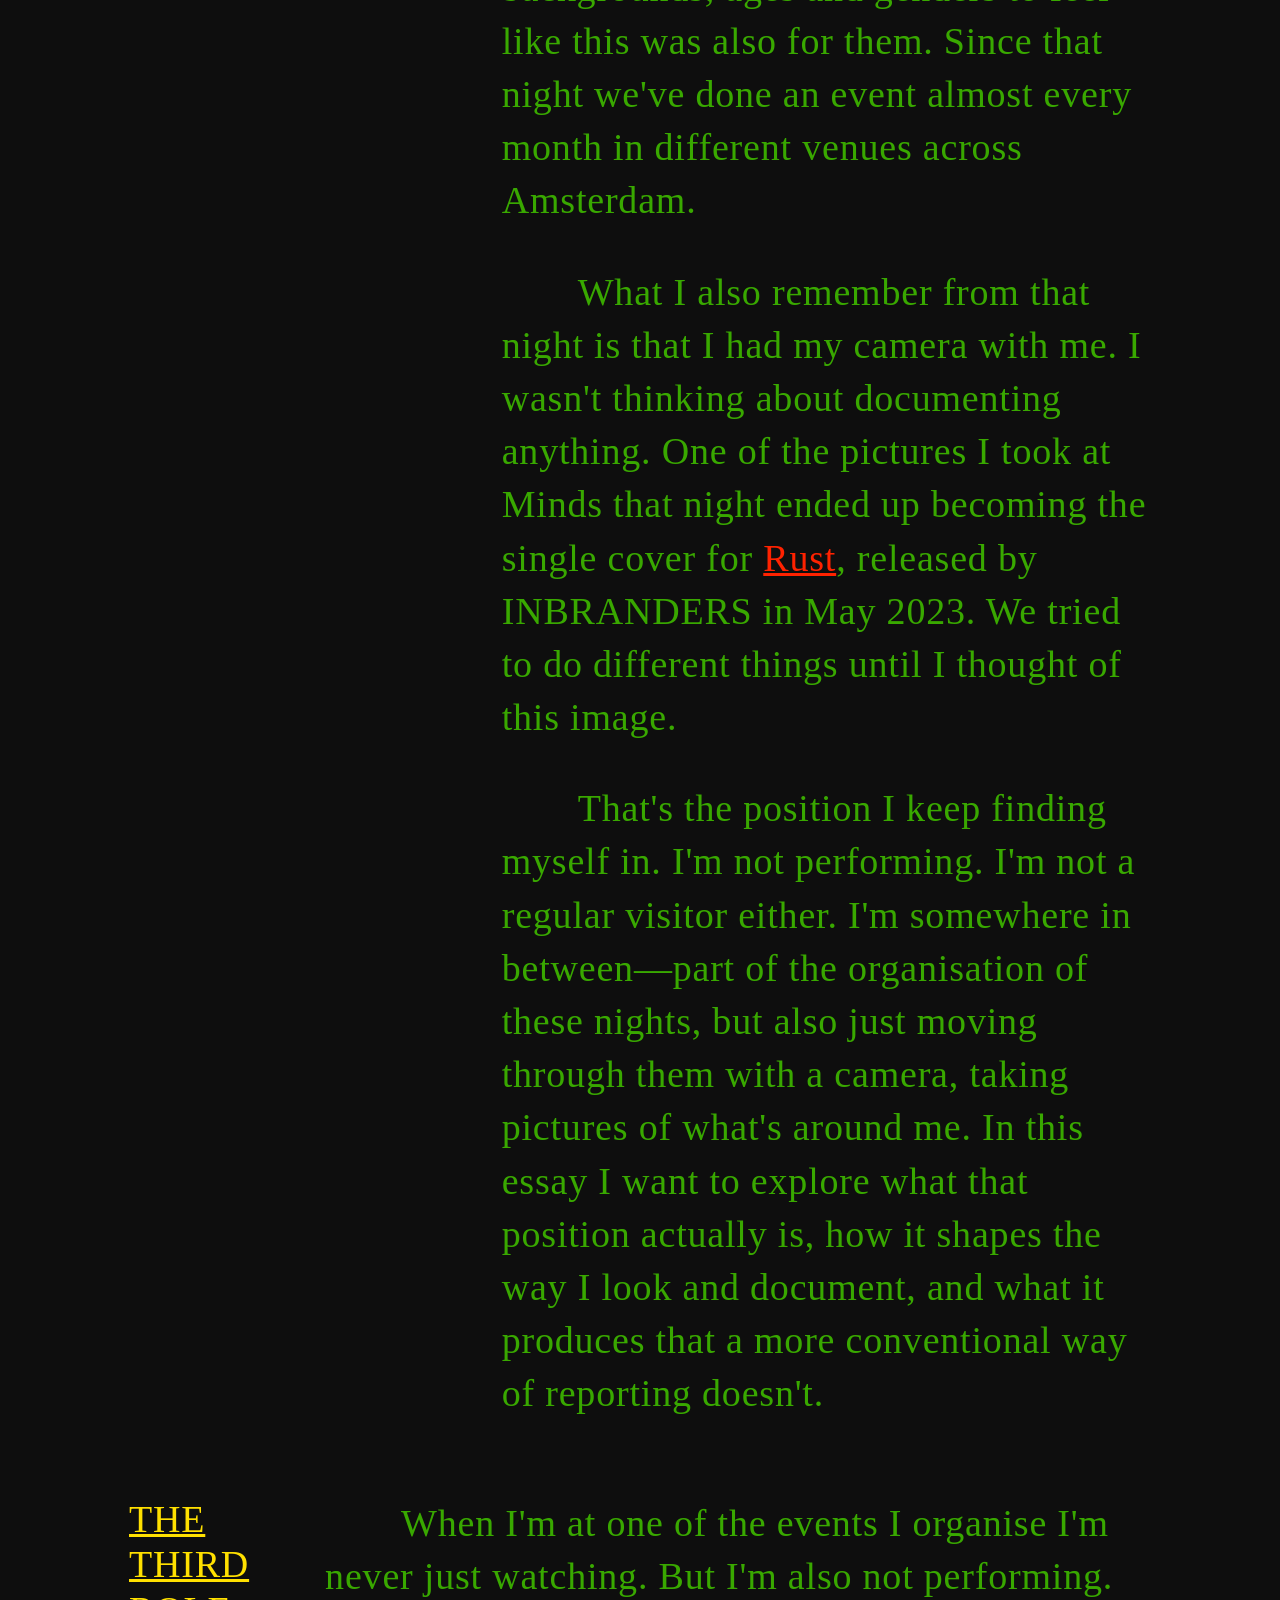
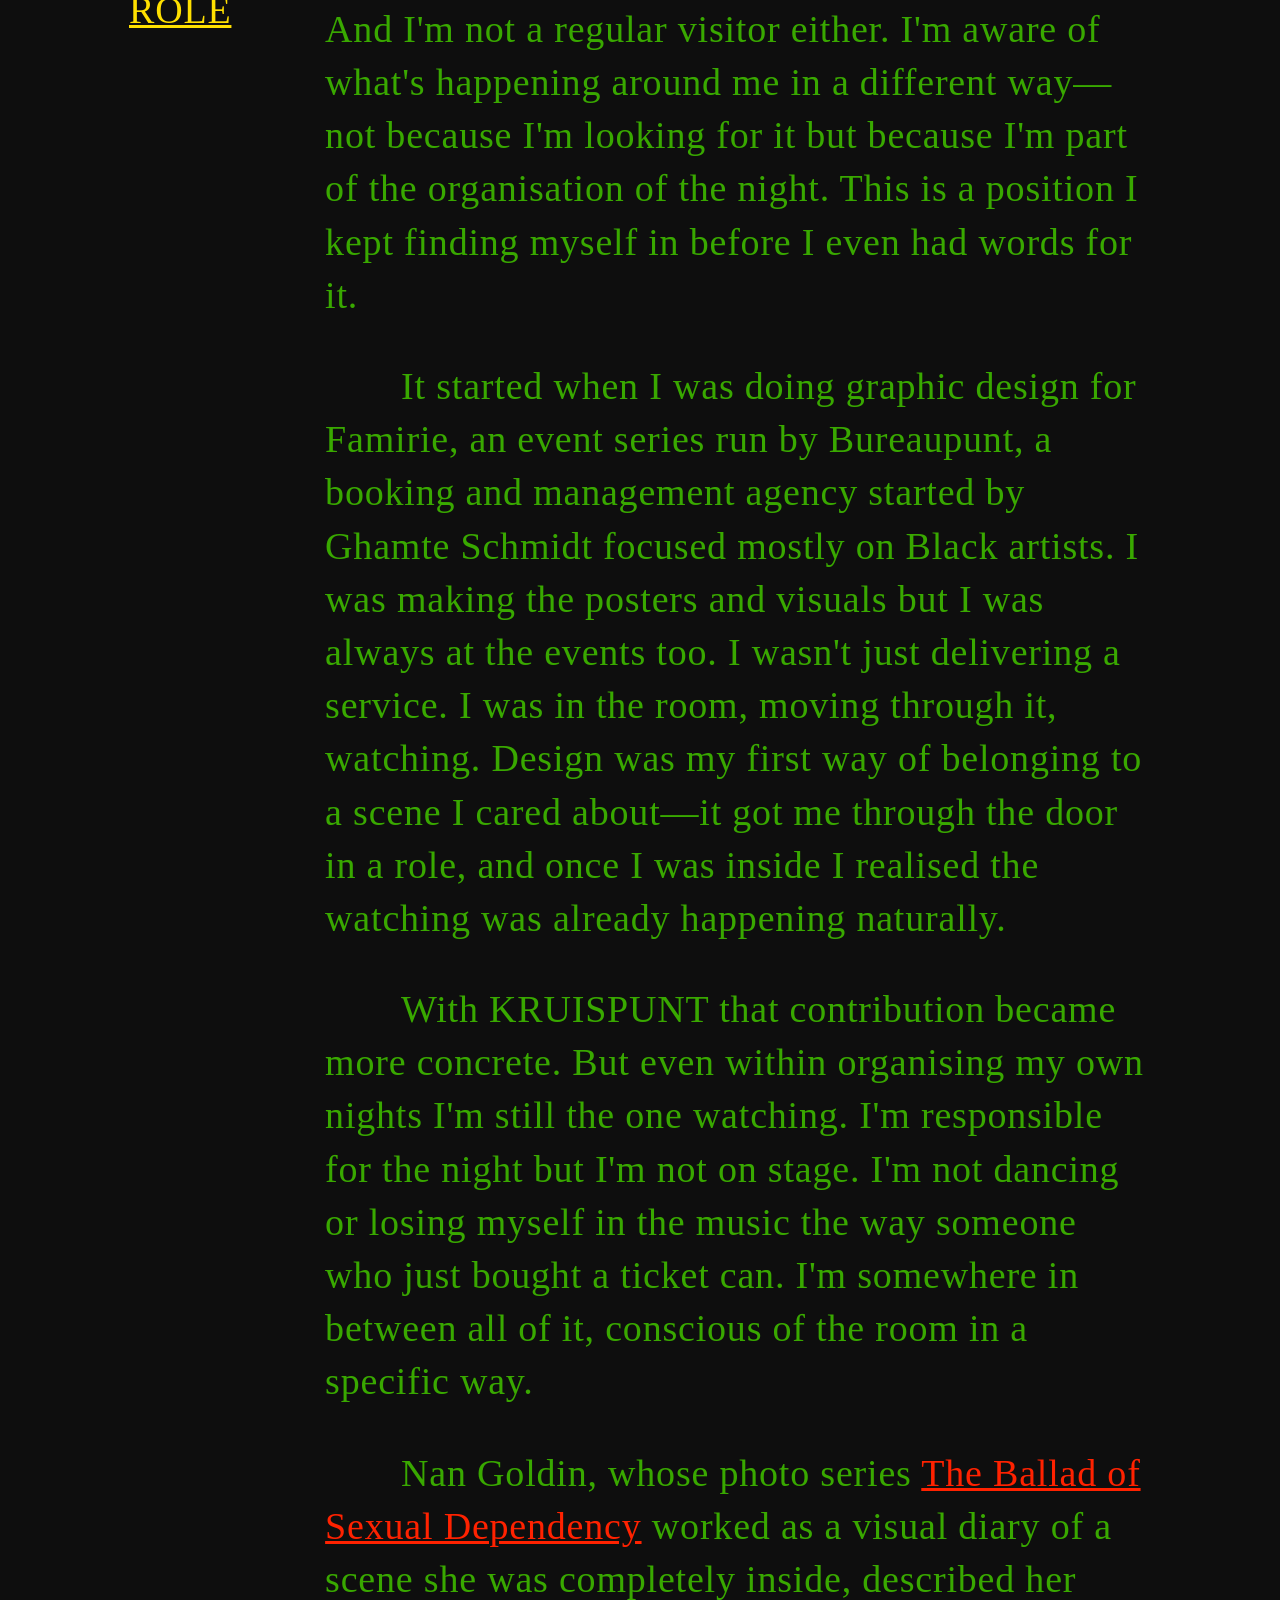
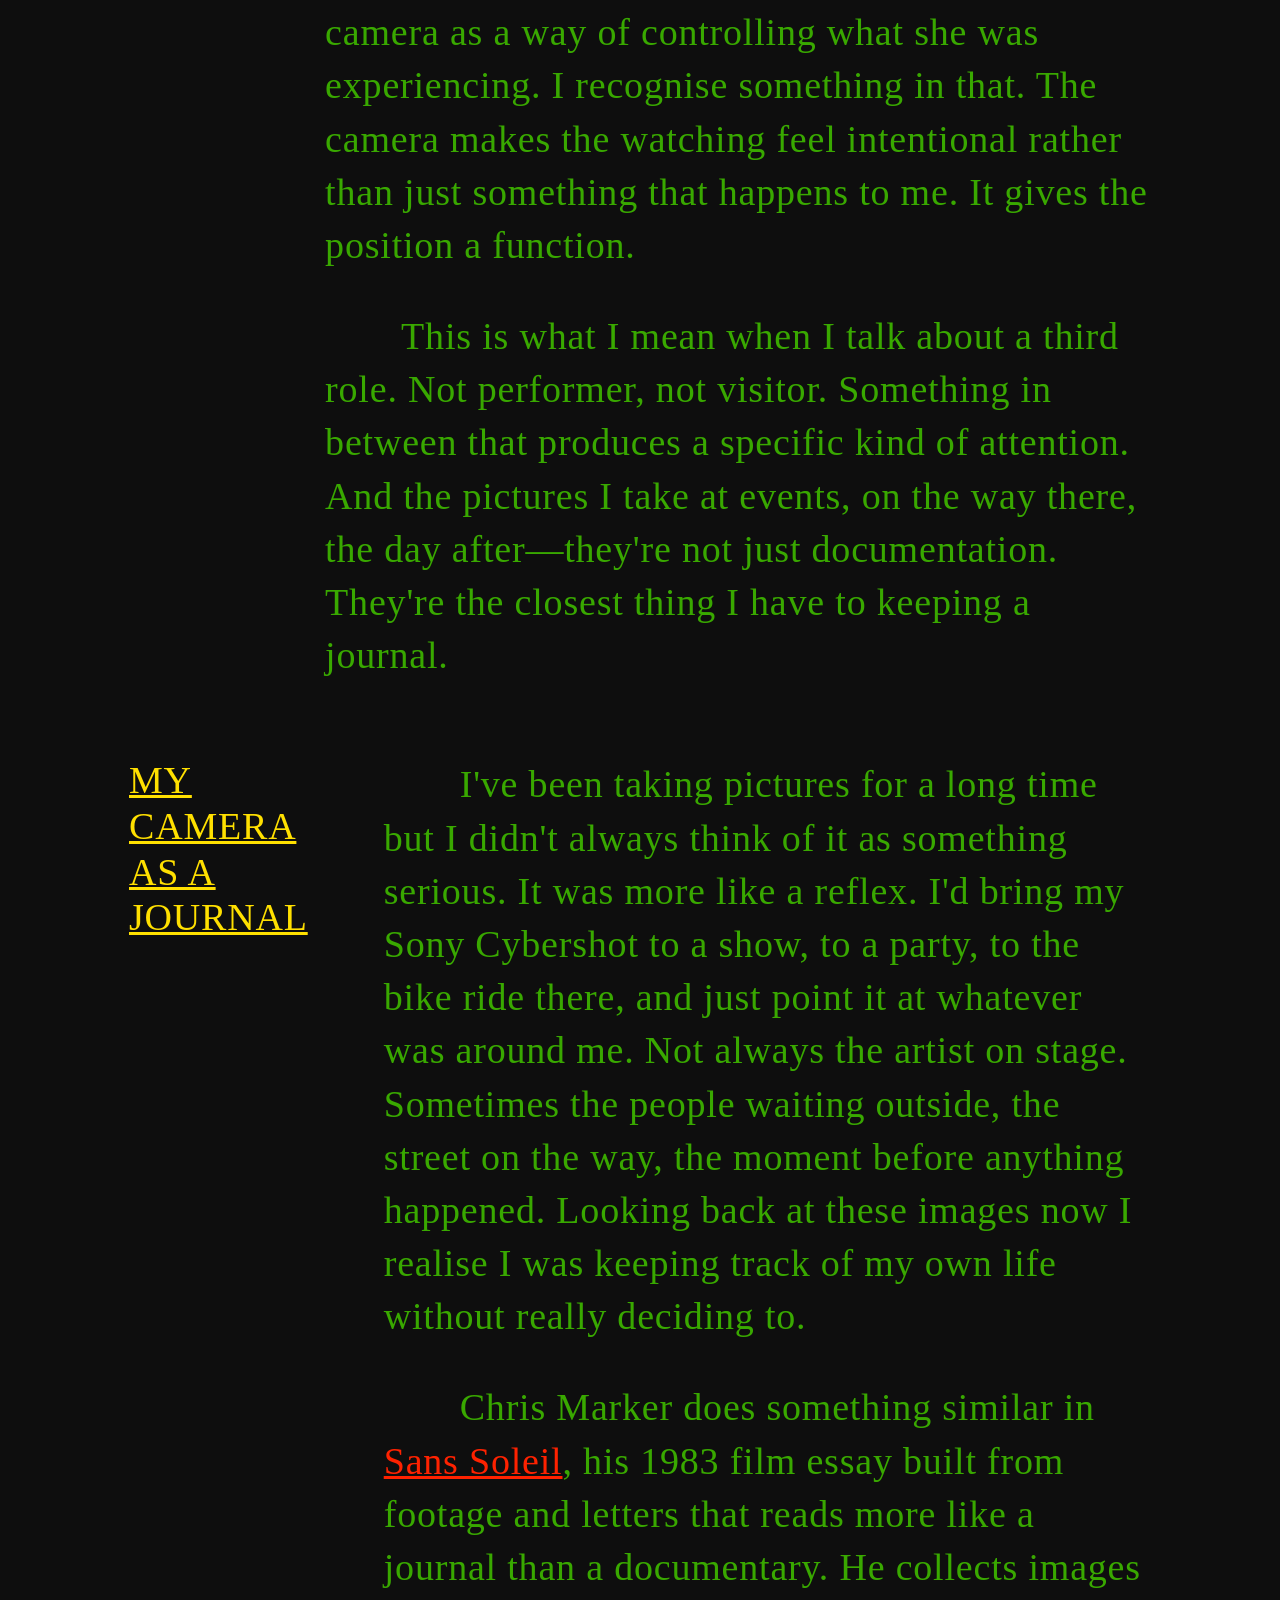
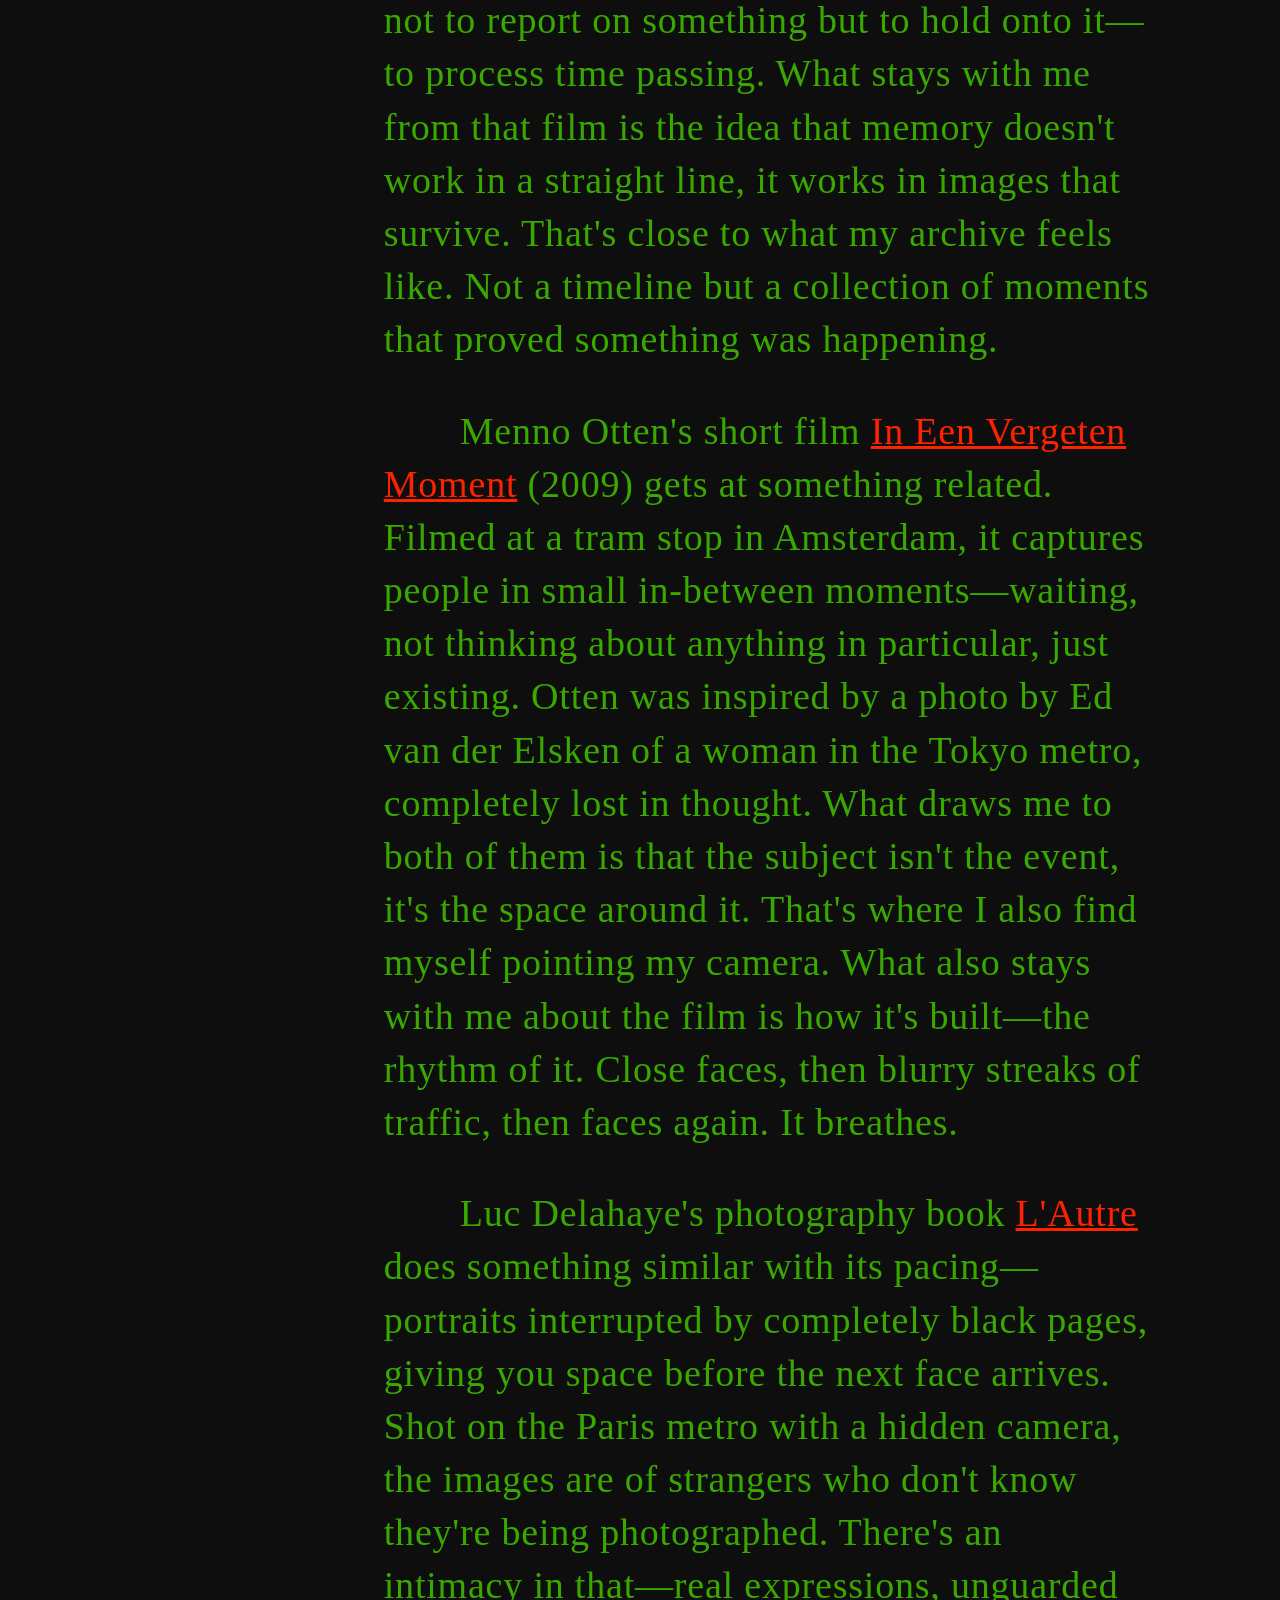
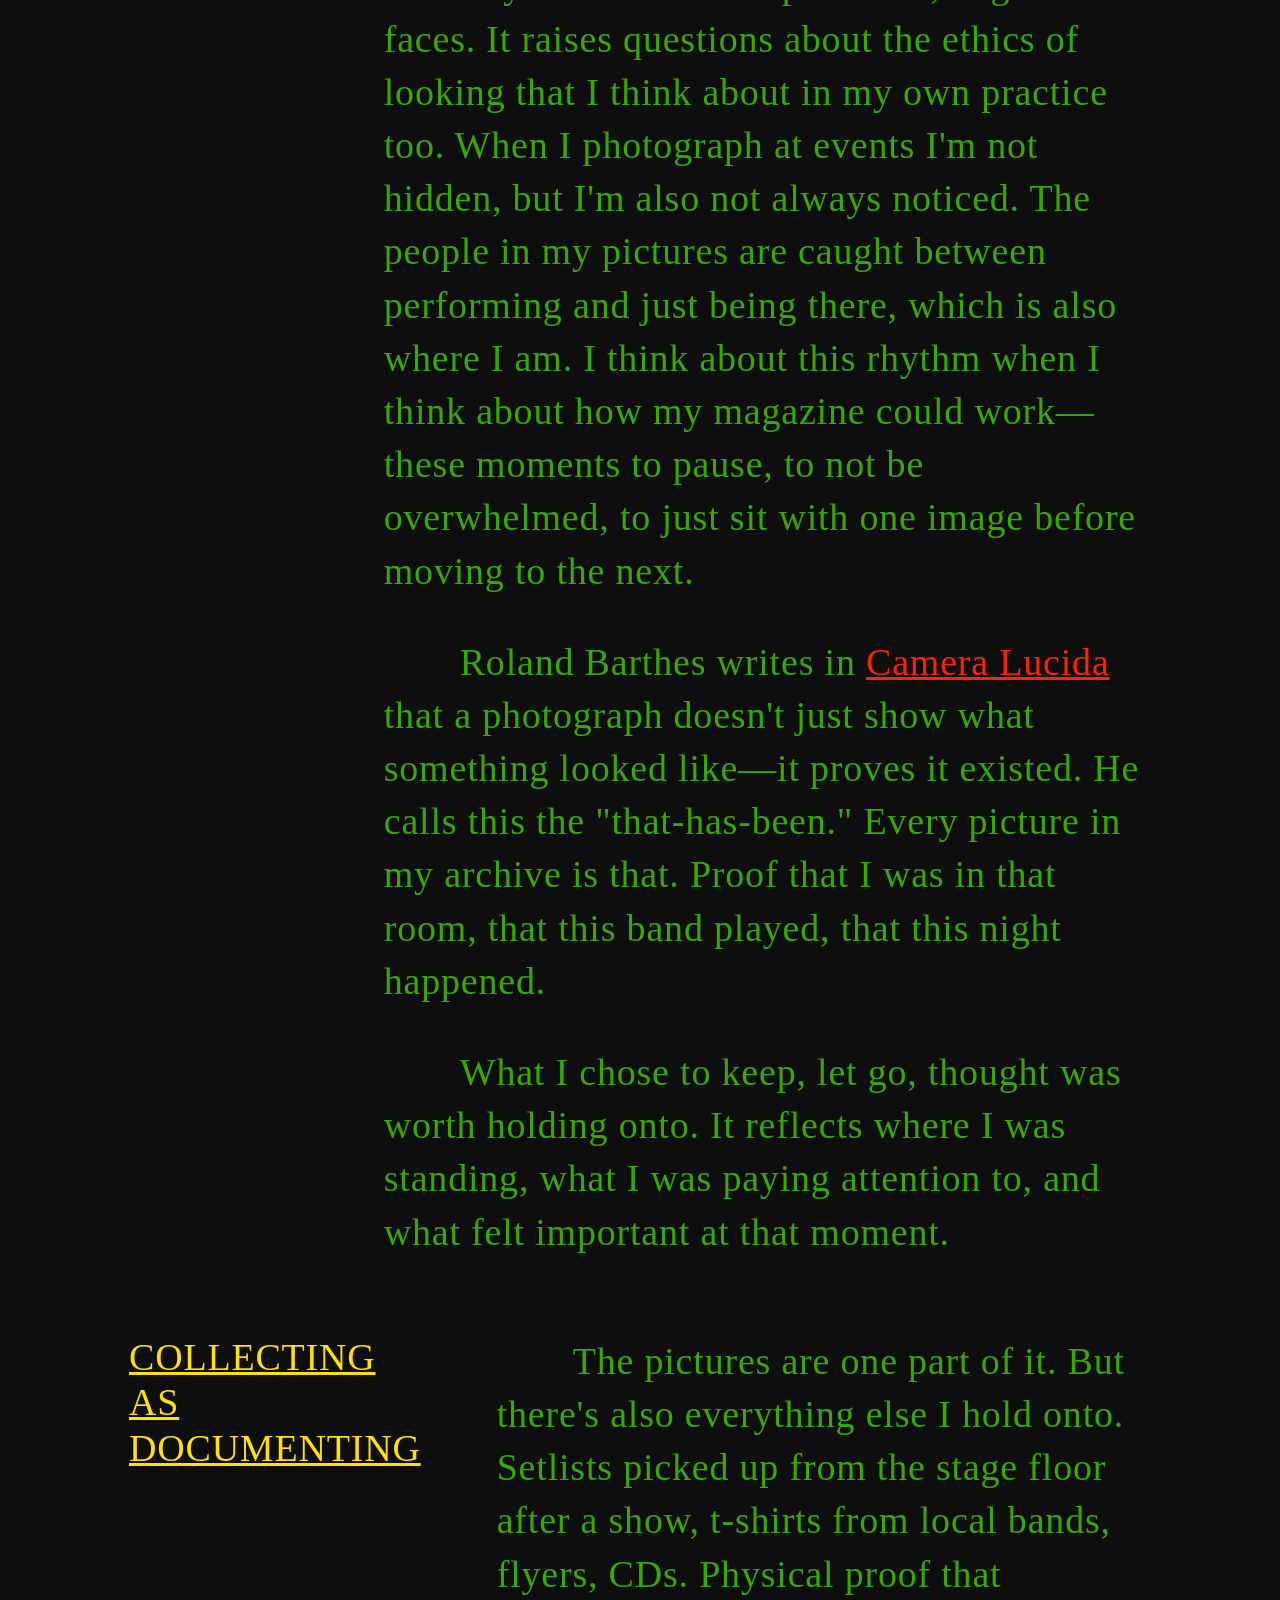
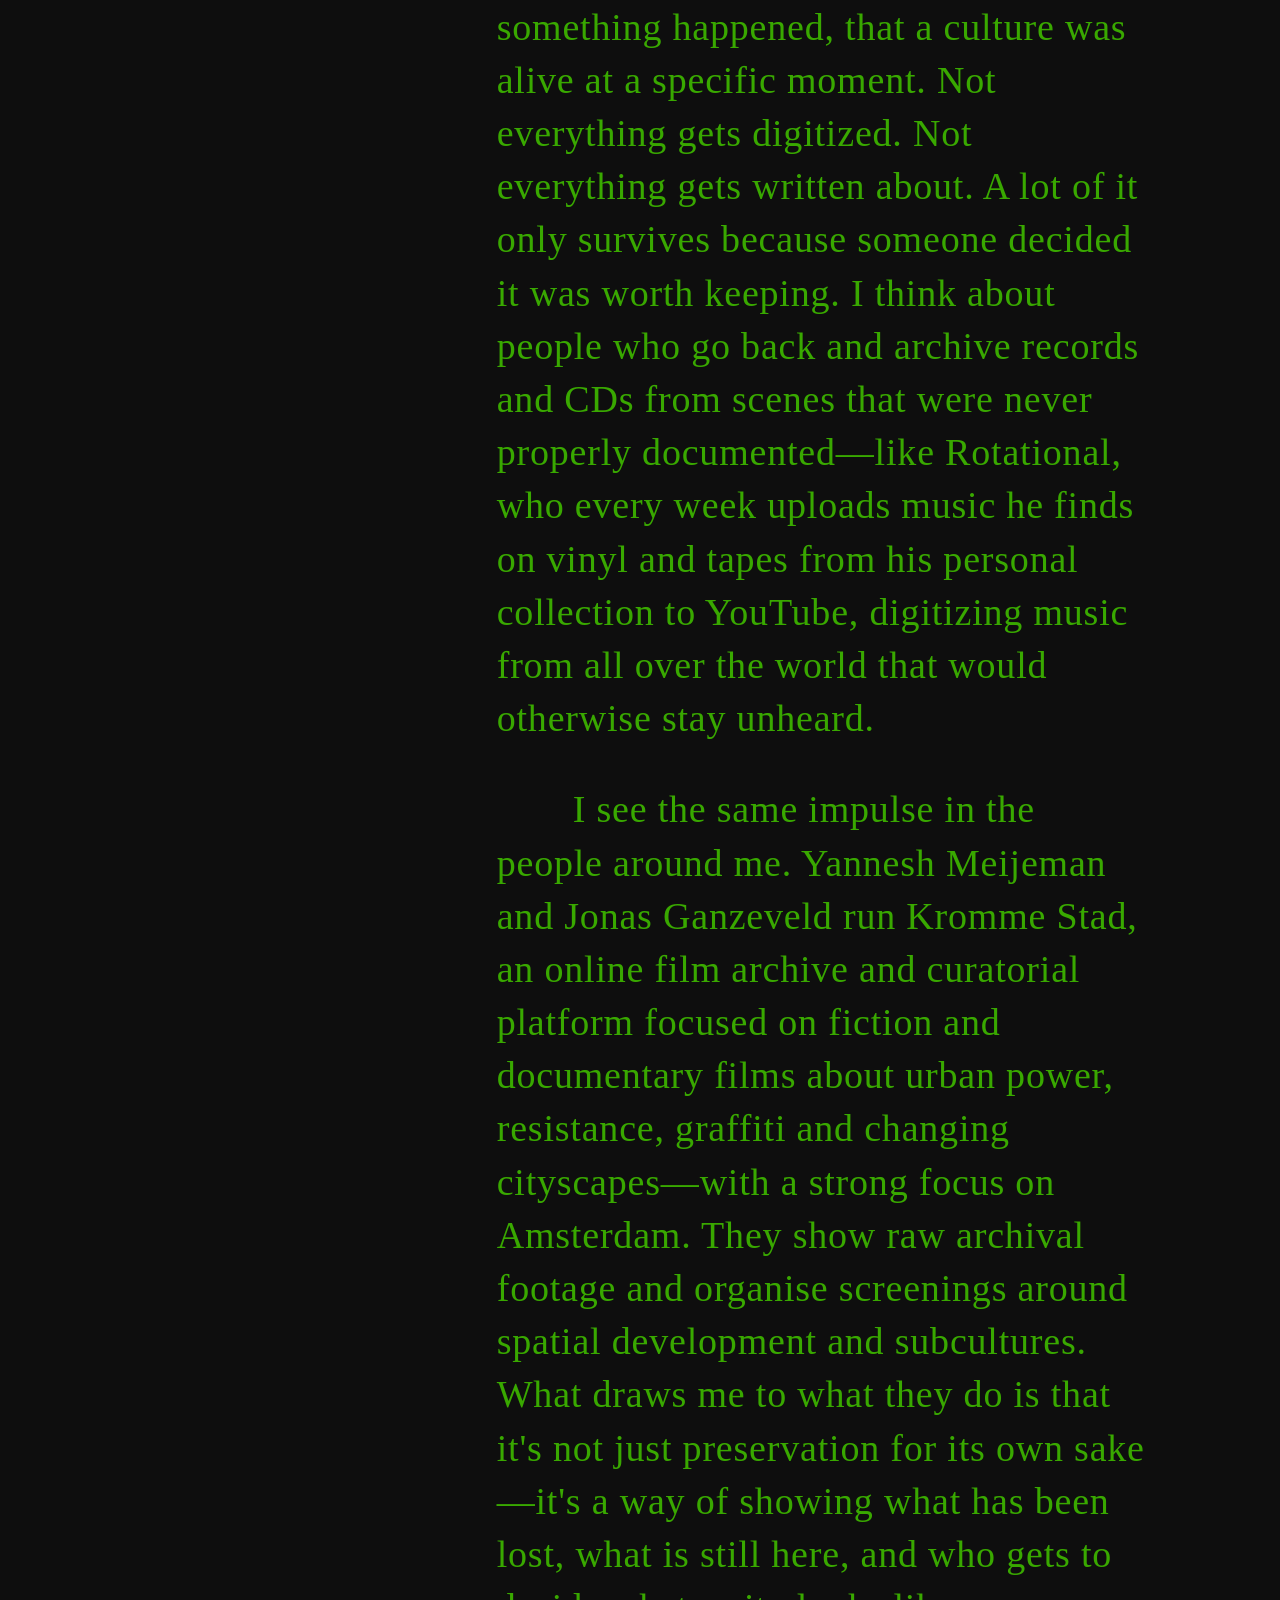
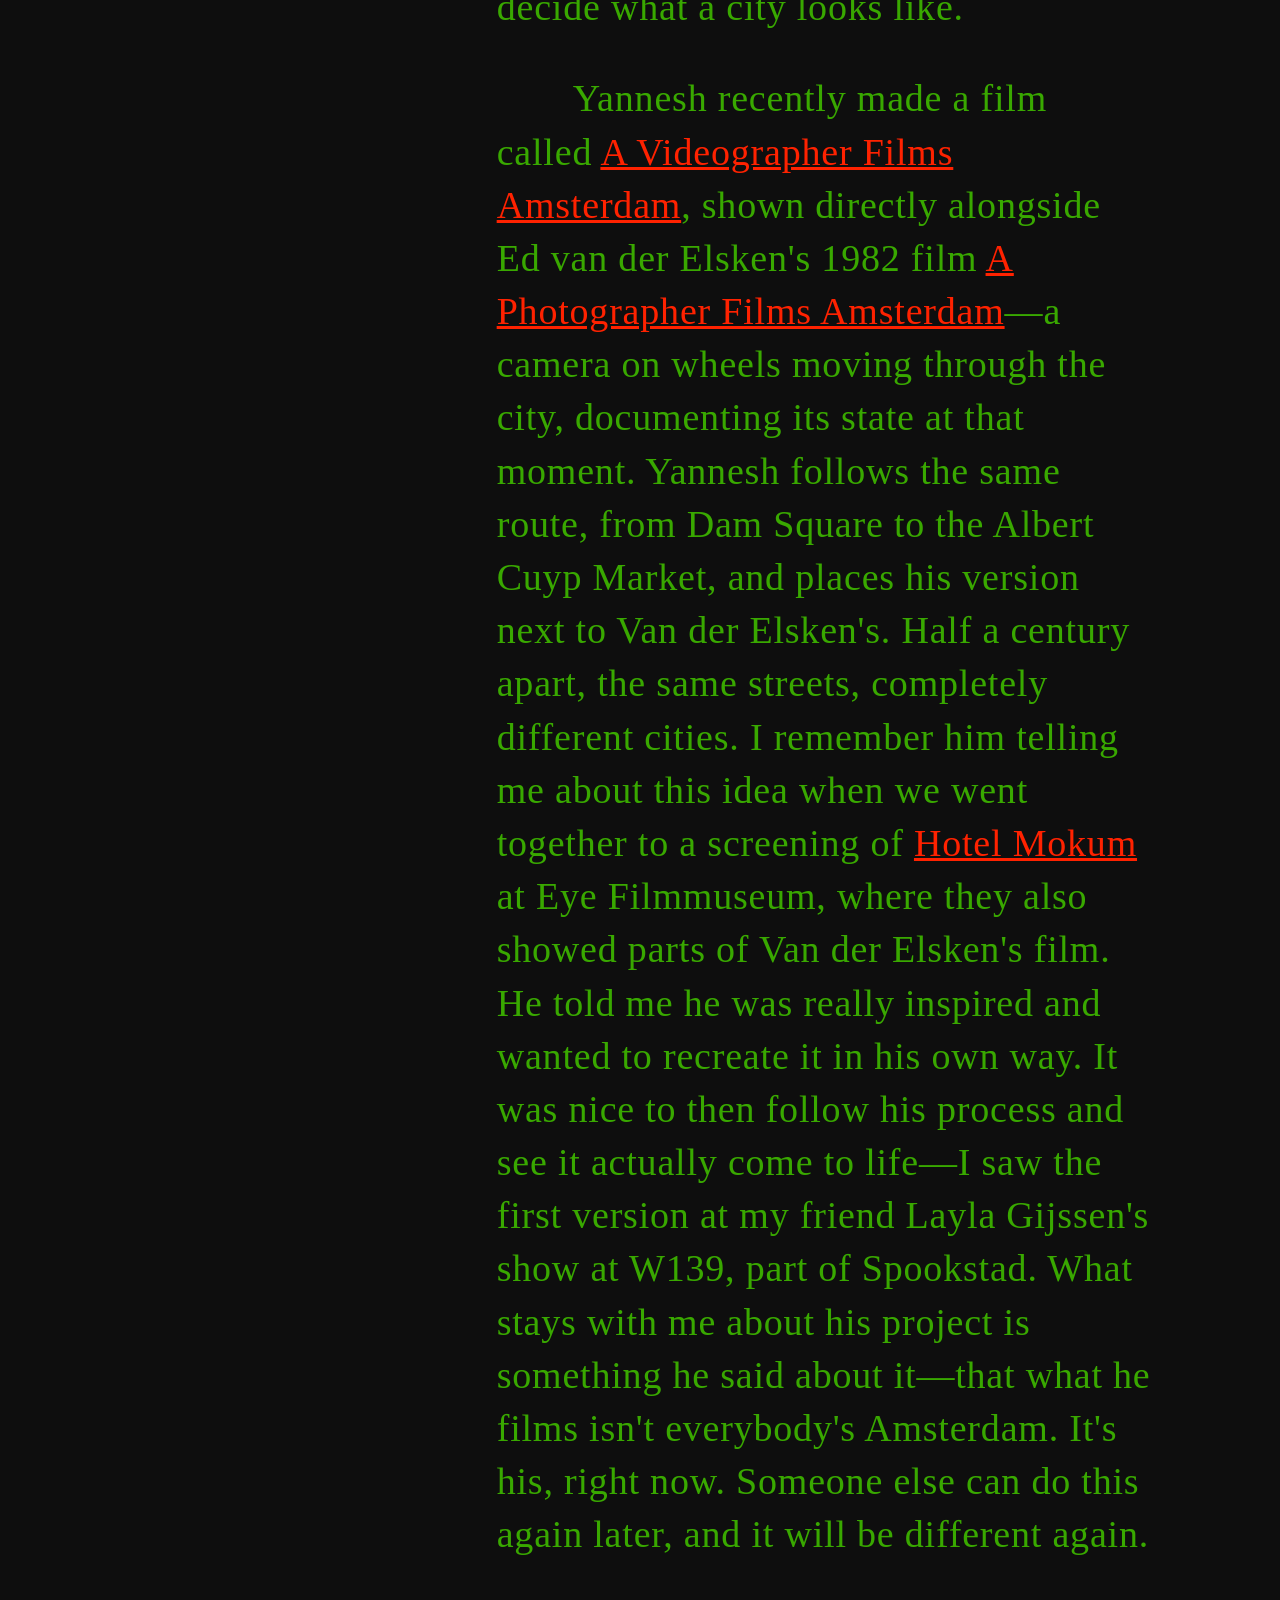
==== commit fbaa4ab0: "xxxxxxxx" ====
--- a/essay.html
+++ b/essay.html
@@ -13,10 +13,10 @@
 </head>
 
 
-
+<body>
   <div class="page-wrapper">
 
-    <header>
+       <header>
       <!-- <a class="back" href="index.html">← Back</a> -->
       <h5>Andre Kahveciyan: Part of the Dance</h5>
       <p class="byline">Royal Academy of Art, The Hague (2026)</p>
@@ -35,10 +35,14 @@
     </header>
 
     <main>
-<body class="essay">
-    <figure>
+   
+
+ <figure>
     <a class="back" href="index.html"> <img src=assets/images/backgroundimage.jpg></a>
   </figure>
+
+<div class="essay">
+
       <div class="section full-width">
         <div class="section-content">
           <h3 id="abstract">Abstract
@@ -68,9 +72,9 @@
           <h2 id="intro">Introduction</h2>
         </div>
         <div class="section-content">
-          <p>It's the 27th of April 2023, kingsnight. Dmitri, vocalist of INBRANDERS, and I end up at Café Minds where
+          <p>It's the night of King's Day, 27 April 2023. Dmitri, vocalist of INBRANDERS, and I end up at Café Minds where
             Teenage Tits are playing. The spot is tiny, the crowd moves together the whole set. Around midnight we get a
-            tip from L to go to a squat in Amsterdam Noord, a warehouse around Papaverweg — there's a free party on
+            tip from L, who still works at Minds, to go to a squat in Amsterdam Noord, a warehouse around Papaverweg—there's a free party on
             KLOKI soundsystem. We stay until 10am. On the bike ride back we talk about wanting more from this scene than
             just going out and staying up till late. We want to do something for the bands that aren't getting booked,
             for the young people just starting to go out, for a culture that isn't being documented or represented
@@ -283,13 +287,14 @@
       </div>
 
     </main>
-
+<!-- 
     <footer>
       <p>last updated 23.04.26</p>
-    </footer>
+    </footer> -->
 
   </div>
 
+</div>
 </body>
 
 </html>
--- a/assets/css/style.css
+++ b/assets/css/style.css
@@ -18,8 +18,8 @@
   --purple: #ff00d9;
   --white:  #ffffff;
   --bg:     #0e0e0e;
-  --font:   Impact, 'Arial Narrow', Arial, sans-serif;
-  --size:   36px;
+  --font:   helvetica bold;
+  --size:   38px;
 }
 
 
@@ -36,6 +36,7 @@
   font-size: var(--size);
   background: var(--bg);
   color: var(--green);
+  letter-spacing: 0.8px;
 }
 
 body {
@@ -127,8 +128,8 @@
   font-family: var(--font);
   font-size: var(--size);
   color: var(--white);
-  opacity: 0.5;
-  margin-bottom: 2rem;
+  opacity: 1;
+  margin-bottom: 1.5rem;
   text-align: center;
 }
 
@@ -157,7 +158,7 @@
 
 nav ul {
   list-style: none;
-  display: flex;
+  display: grid;
   flex-direction: column;
   gap: 0;
   /* align-items: flex-start; */
@@ -183,7 +184,7 @@
 /* Each section is a grid: title left, content right         */
 
 .section {
-  display: grid;
+  display: flex;
   grid-template-columns: 180px 1fr;
   gap: 0 2rem;
   margin-top: 0.5rem;
@@ -202,6 +203,7 @@
 /* Abstract spans full width */
 .section.full-width {
   grid-template-columns: 1fr;
+  
 }
 
 .section.full-width .section-title,
@@ -295,24 +297,25 @@
 
 figure {
   margin: 0rem 0;
-  /* width:100vw;
-  margin-left: 2rem; */
-}
-
-figure img {
+  max-width:100vw;
+  padding: 20px;
+  background-color: #FFE000;
+}
+
+ figure img {
   width: 100%;
   height: auto;
-  /* display: block; */
-}
-
-figcaption {
+  align-items: center;
+} 
+
+  /* figcaption {
   font-family: var(--font);
   font-size: var(--size);
   color: var(--blue);
   text-transform: uppercase;
   margin-top: 0.4rem;
   opacity: 0.6;
-}
+}  */
 
 
 /* ── REFERENCES ──────────────────────────────────────────── */
@@ -331,8 +334,8 @@
 
 .statement {
   /* border-top: 1px solid rgba(255,255,255,0.1); */
-  margin-top: 2rem;
-  padding-top: 2rem;
+  margin-top: 1rem;
+  padding-top: 1rem;
 }
 
 .statement p {
@@ -344,7 +347,7 @@
 /* ── FOOTER ──────────────────────────────────────────────── */
 
 footer {
-  margin-top: 4rem;
+  margin-top: 1.5rem;
   padding-top: 1.5rem;
   /* border-top: 1px solid rgba(255,255,255,0.08); */
 }
@@ -358,29 +361,58 @@
 ::selection {
   color: black;
   background: red;
-
-
+}
+
+/* en zo */
 /* ── RESPONSIVE ──────────────────────────────────────────── */
 
-@media (max-width: 780px) {
-  :root { --size: 22px; }
-  .page-wrapper { padding: 2rem 1.2rem 4rem; }
+
+@media (max-width: 744px) {
+
+  :root { --size: 20px; }
+  
+  .page-wrapper{
+    padding: 0;
+  }
+
+
 
   /* Stack to single column on mobile */
   .section {
     grid-template-columns: 1fr;
   }
 
+  html {
+  letter-spacing: 0.5px;
+}
+
+  h5 {
+    padding-top: 20px;
+  }
+  
+  .section,
   .section-title,
   .section-content {
-    grid-column: 1;
-  }
-
-  h2 {
-    position: static;
-    margin-bottom: 1rem;
-  }
-
-
-}
-}+    flex-direction: column;
+  }
+
+  .section-title{
+    text-align: center;
+    padding: 20px;
+  }
+
+  .section-content{
+    padding-left: 20px;
+    padding-right: 20px;
+  }
+
+  .abstract {
+  background: #ffffff;
+  margin-bottom: 0rem;
+  align-content: center;
+}
+}
+
+
+
+
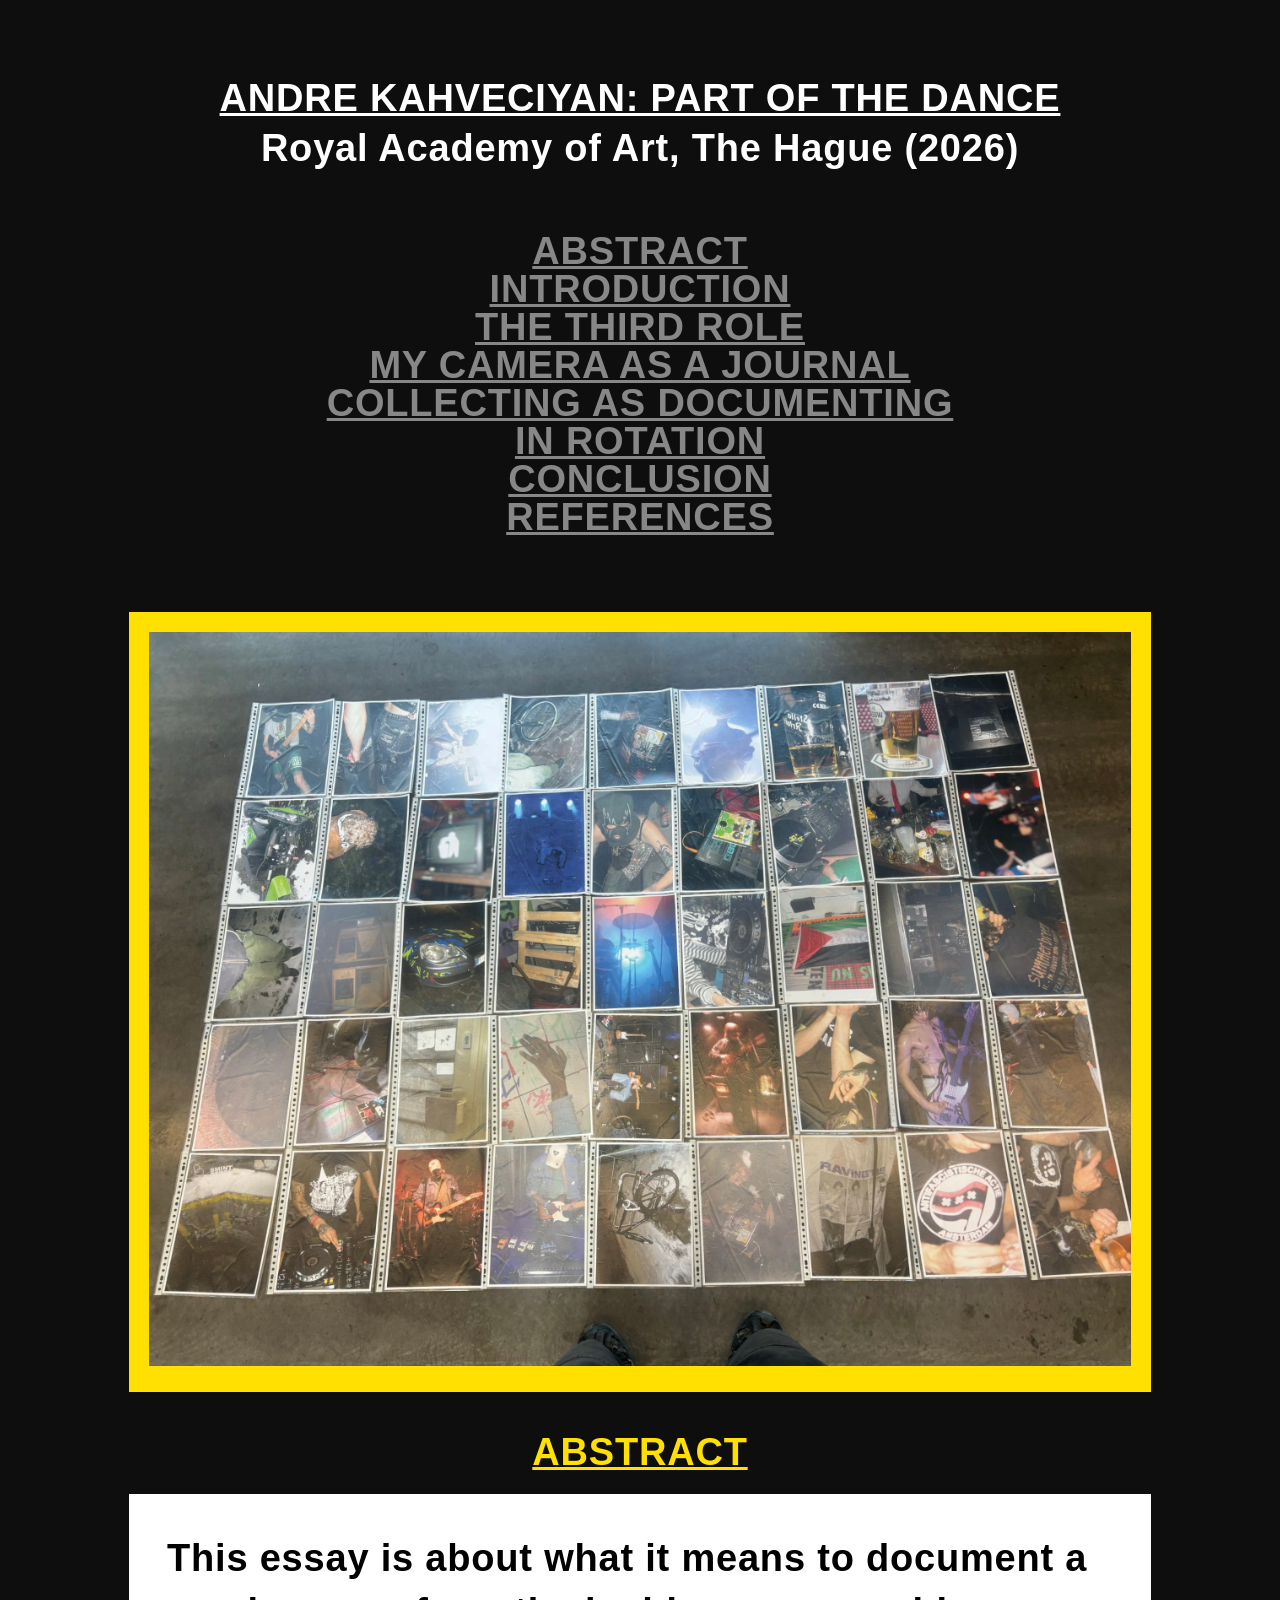
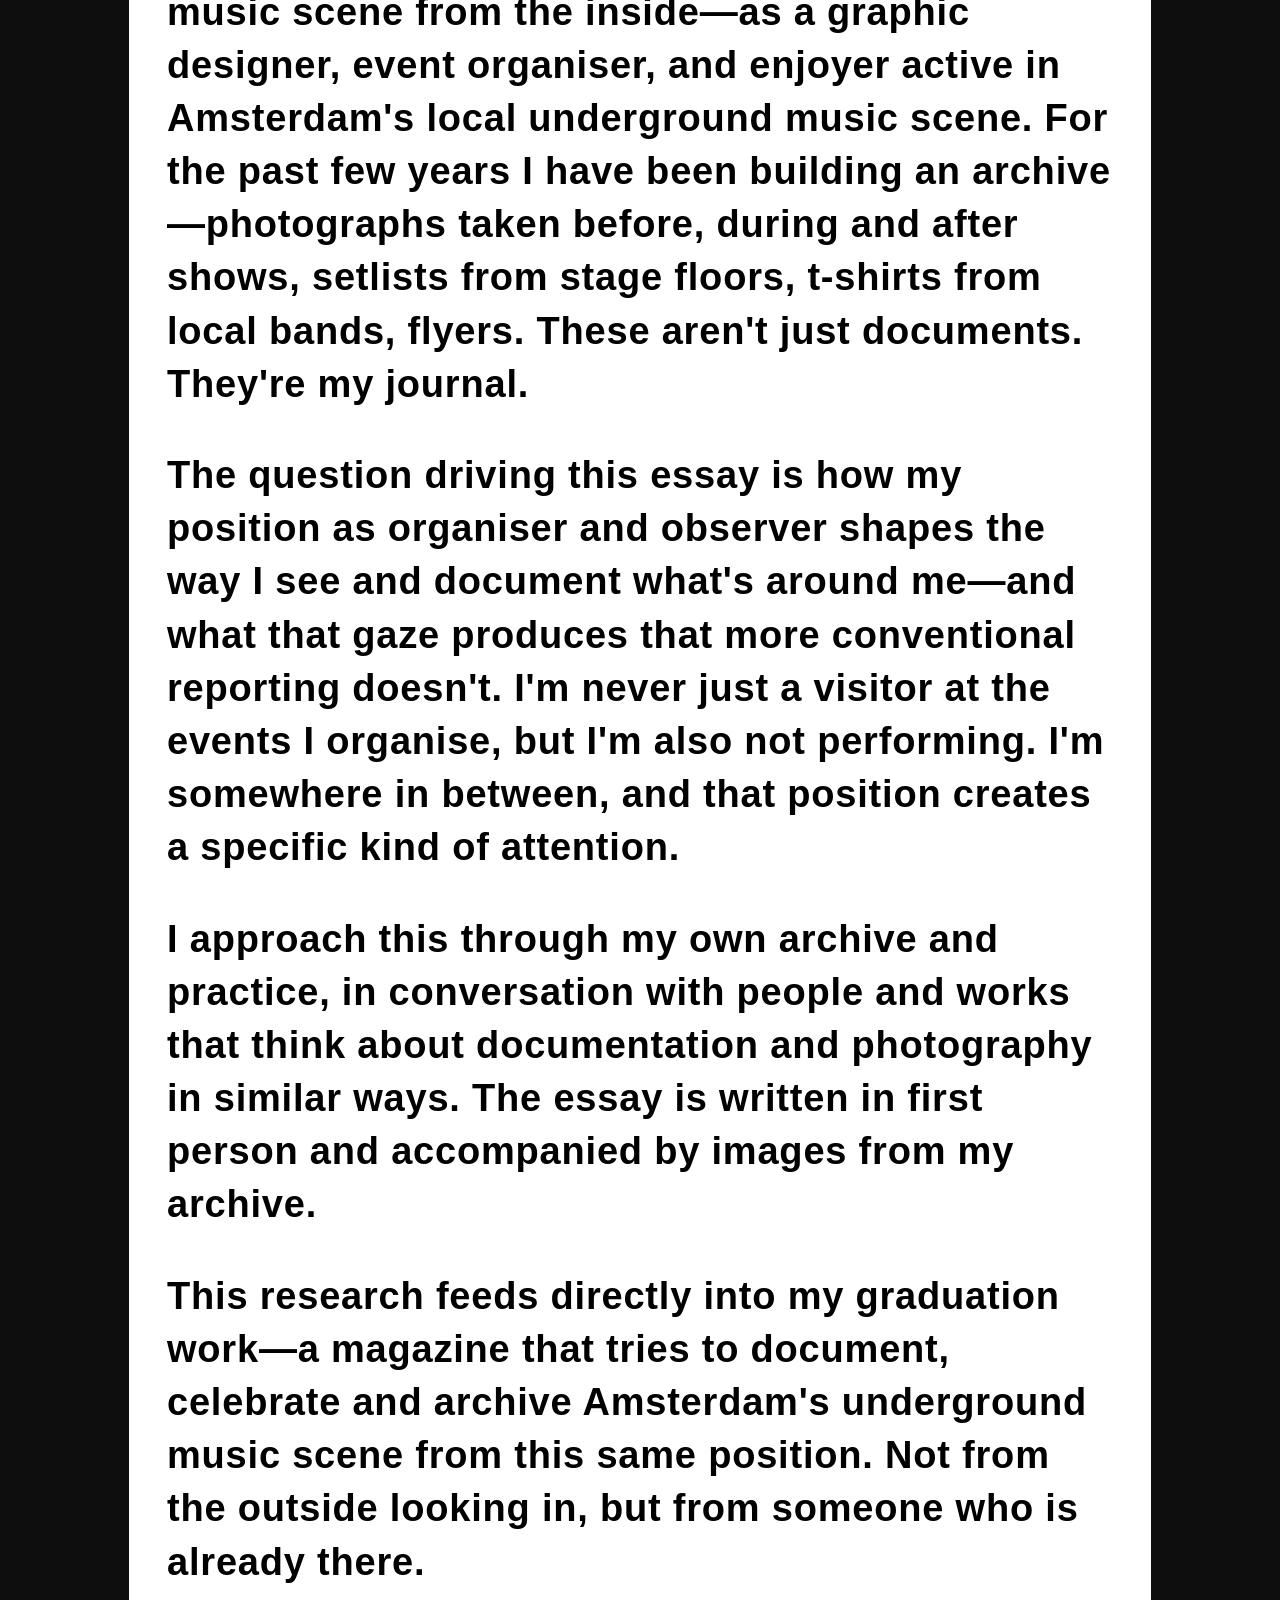
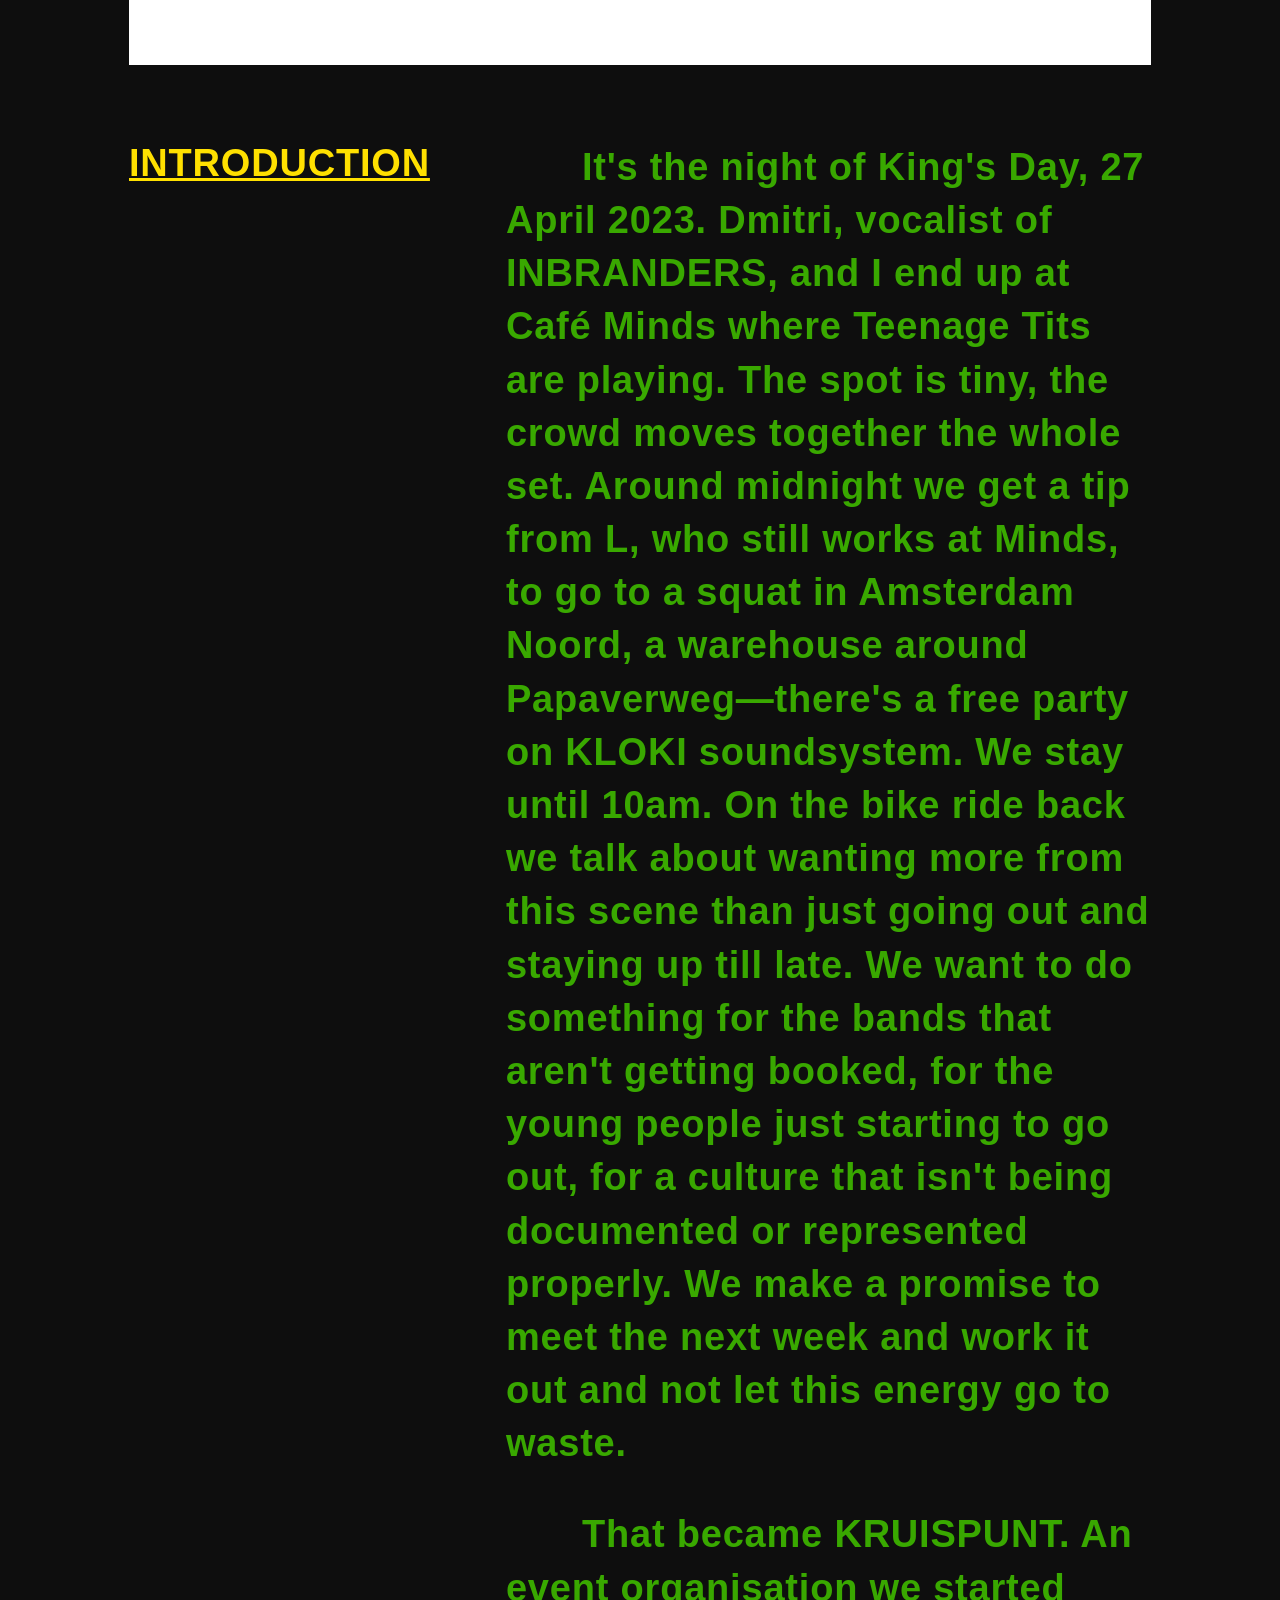
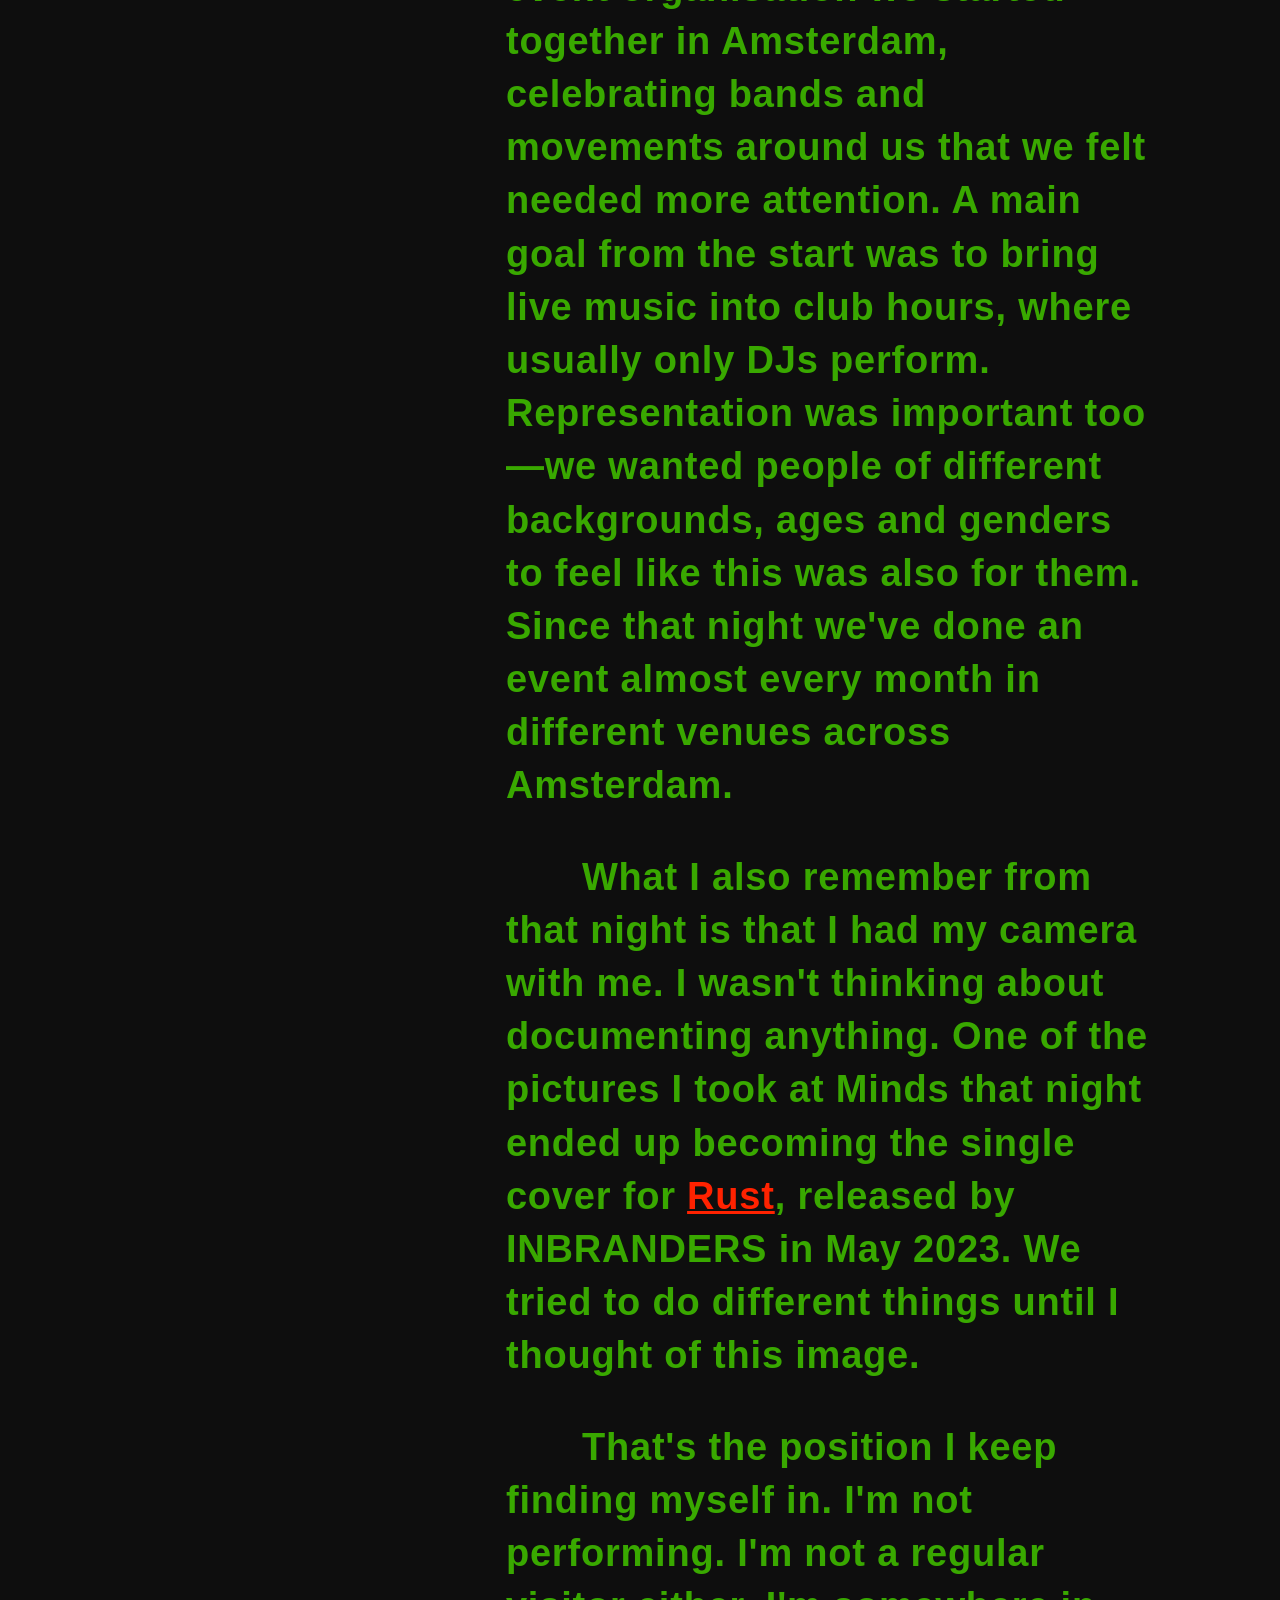
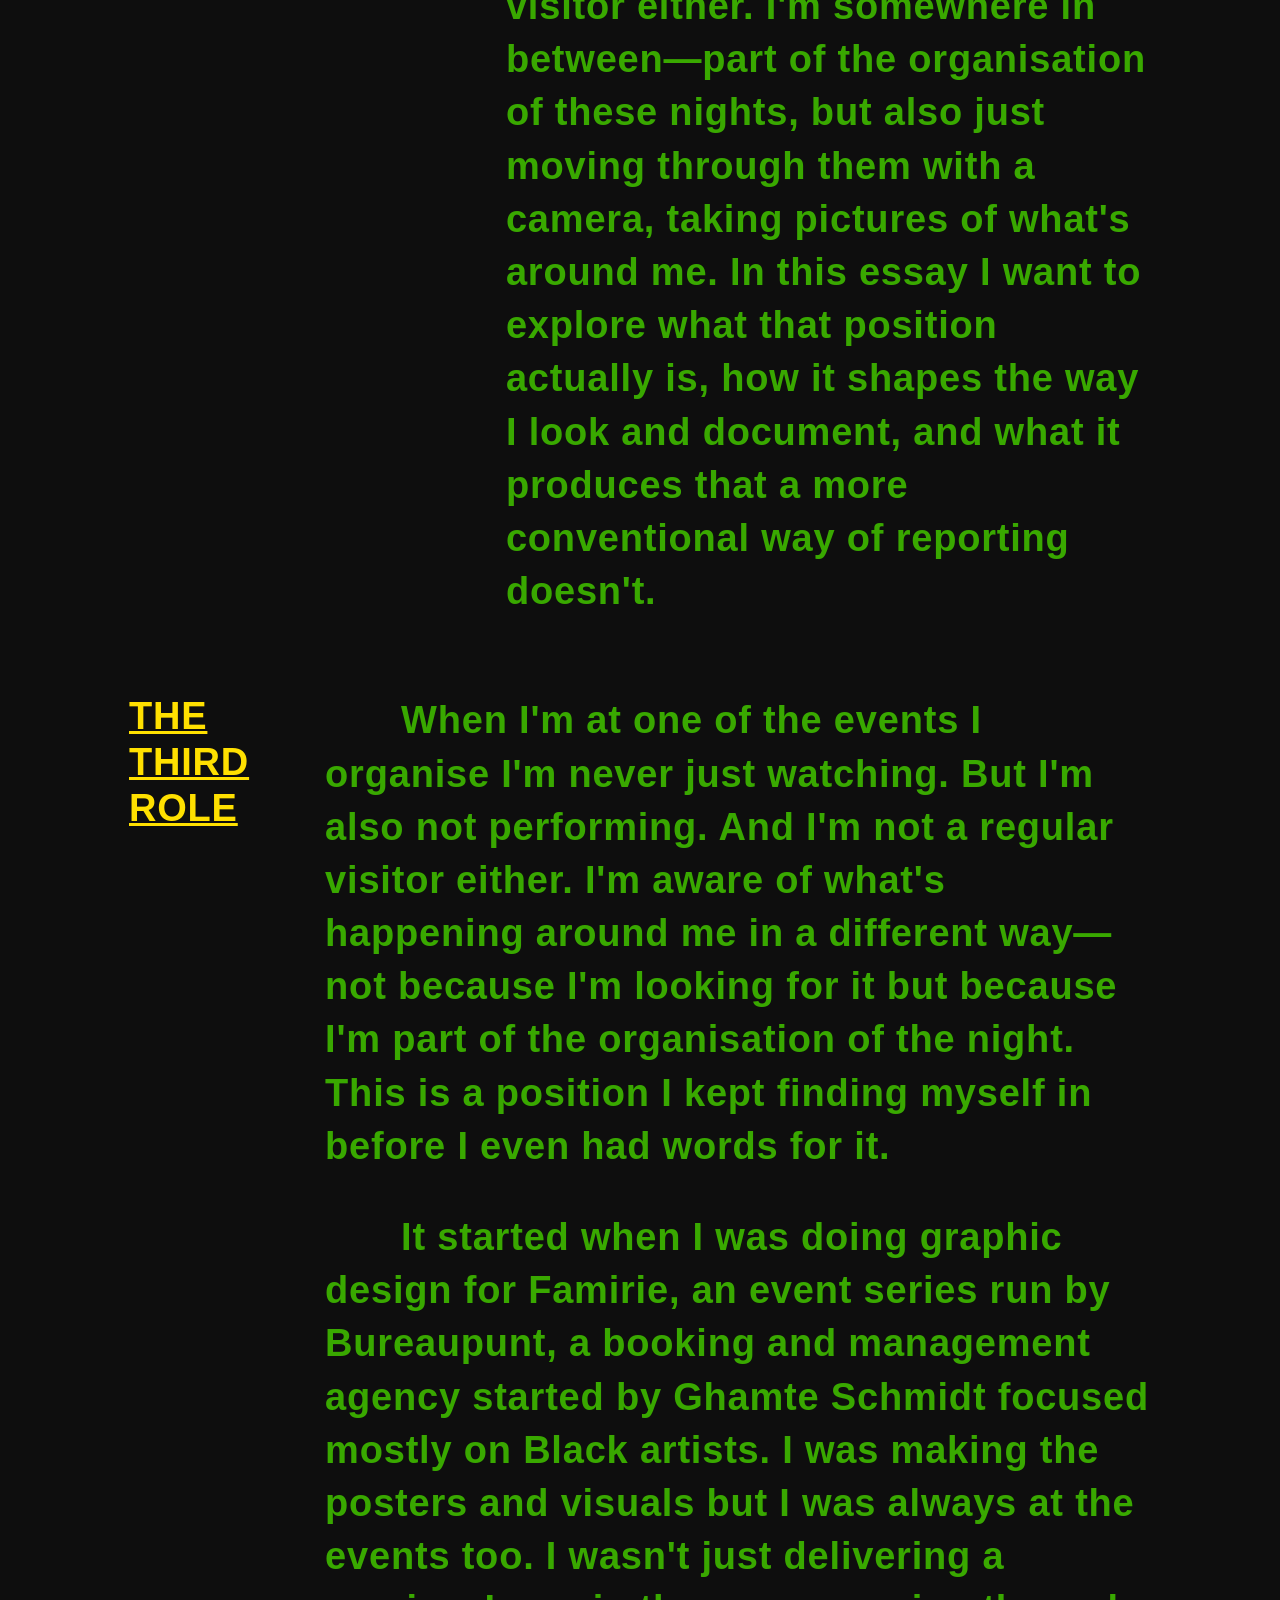
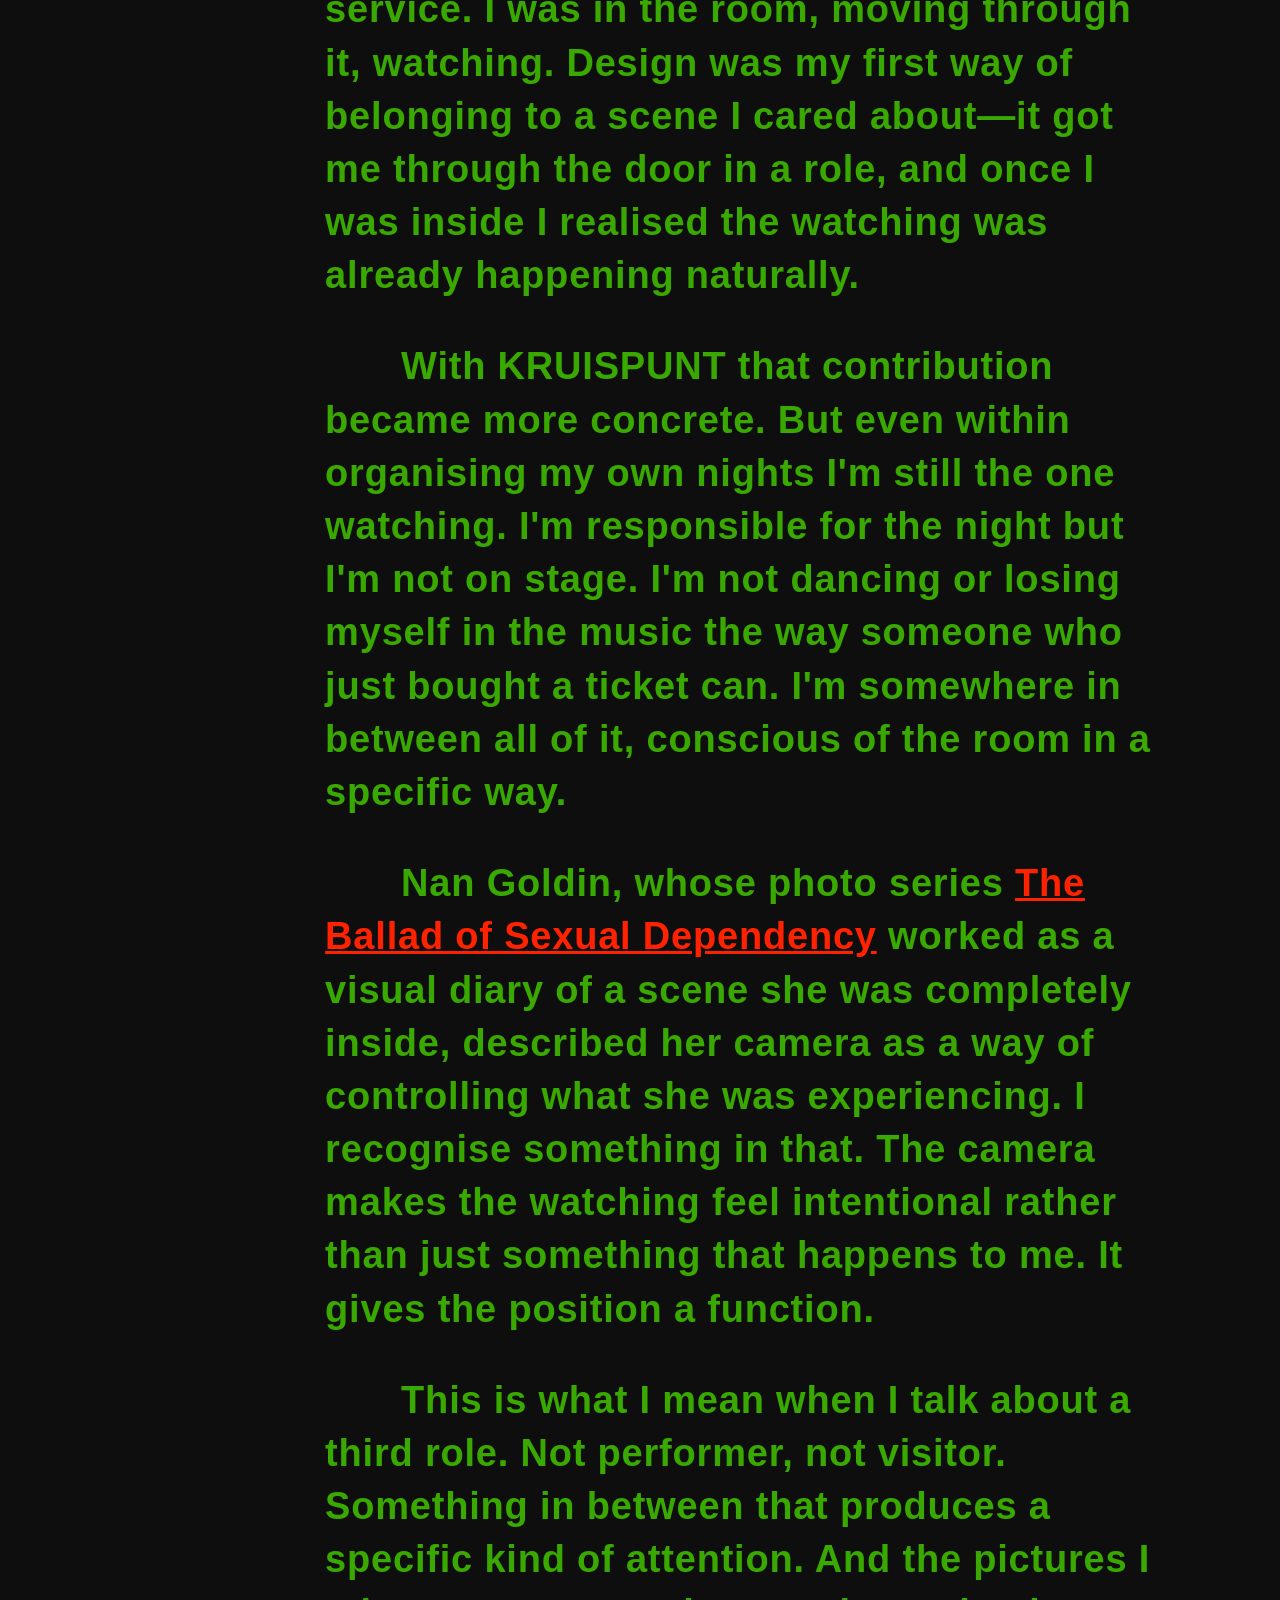
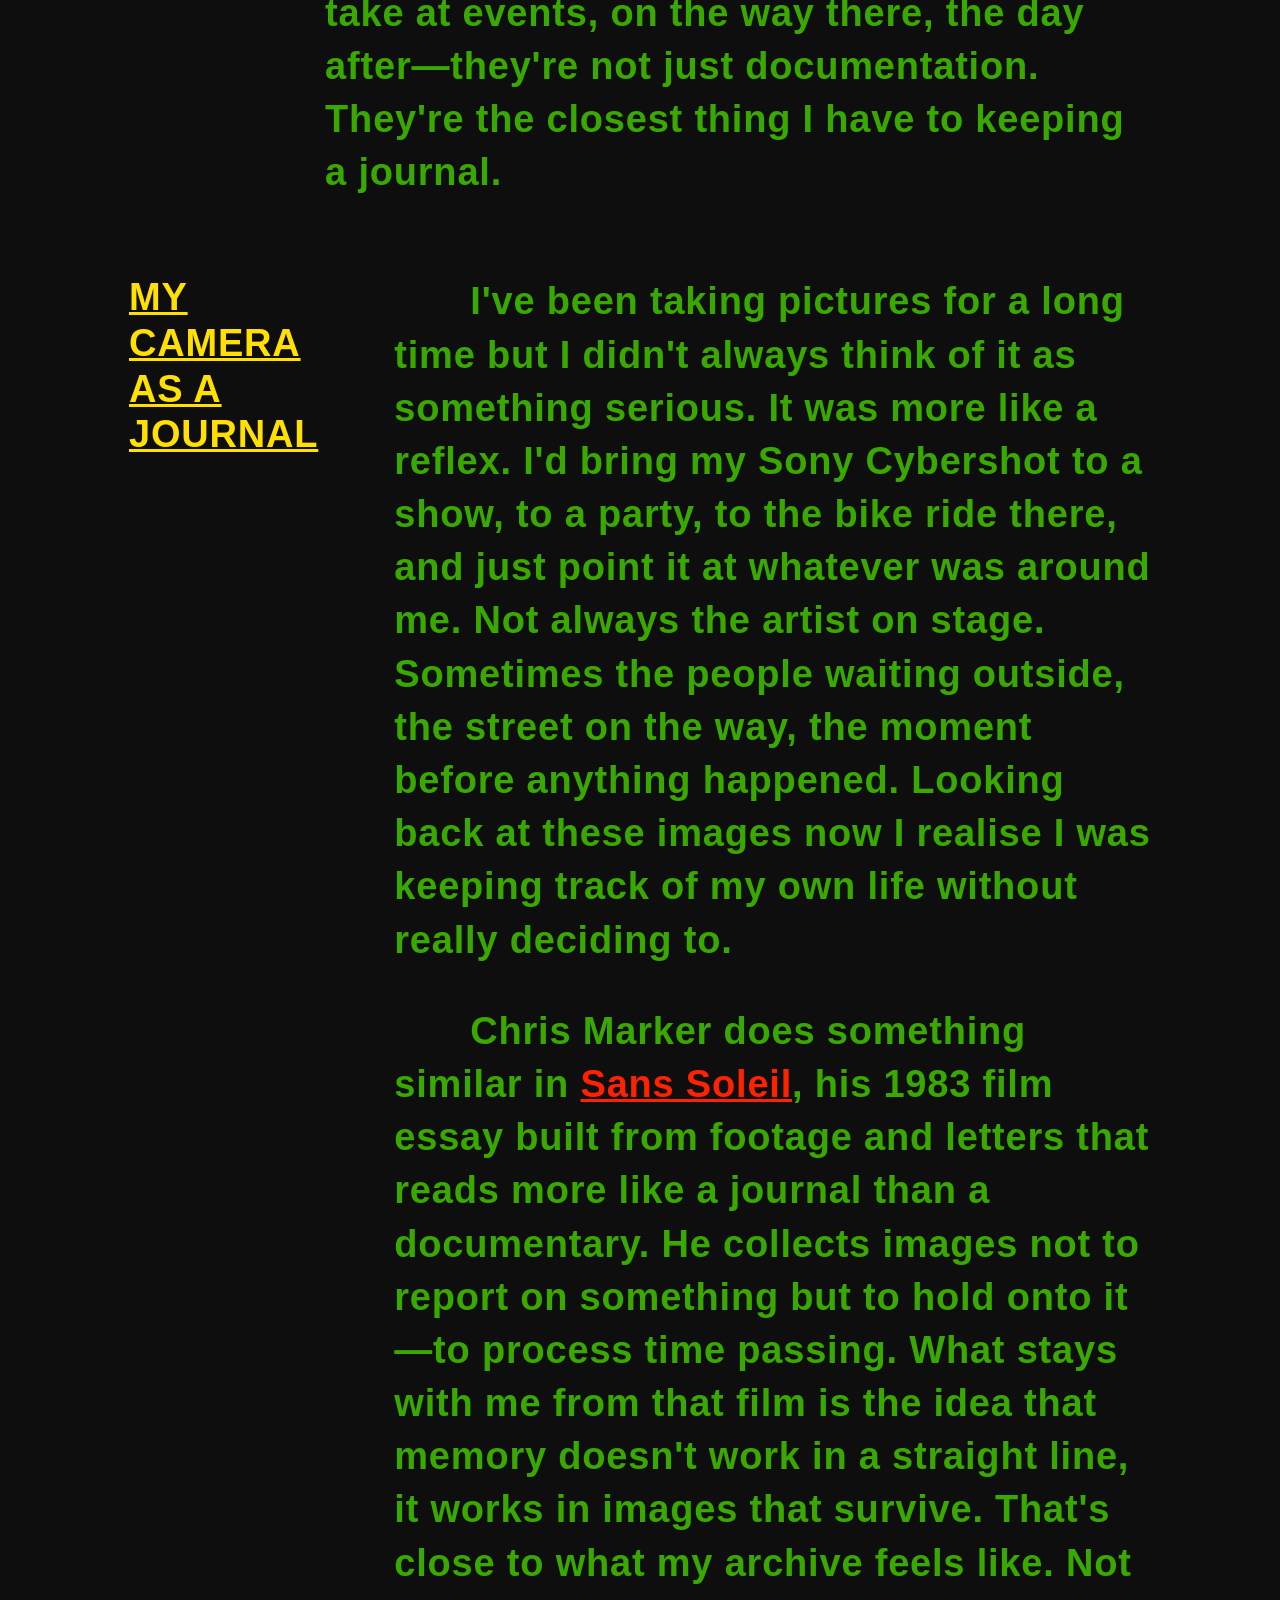
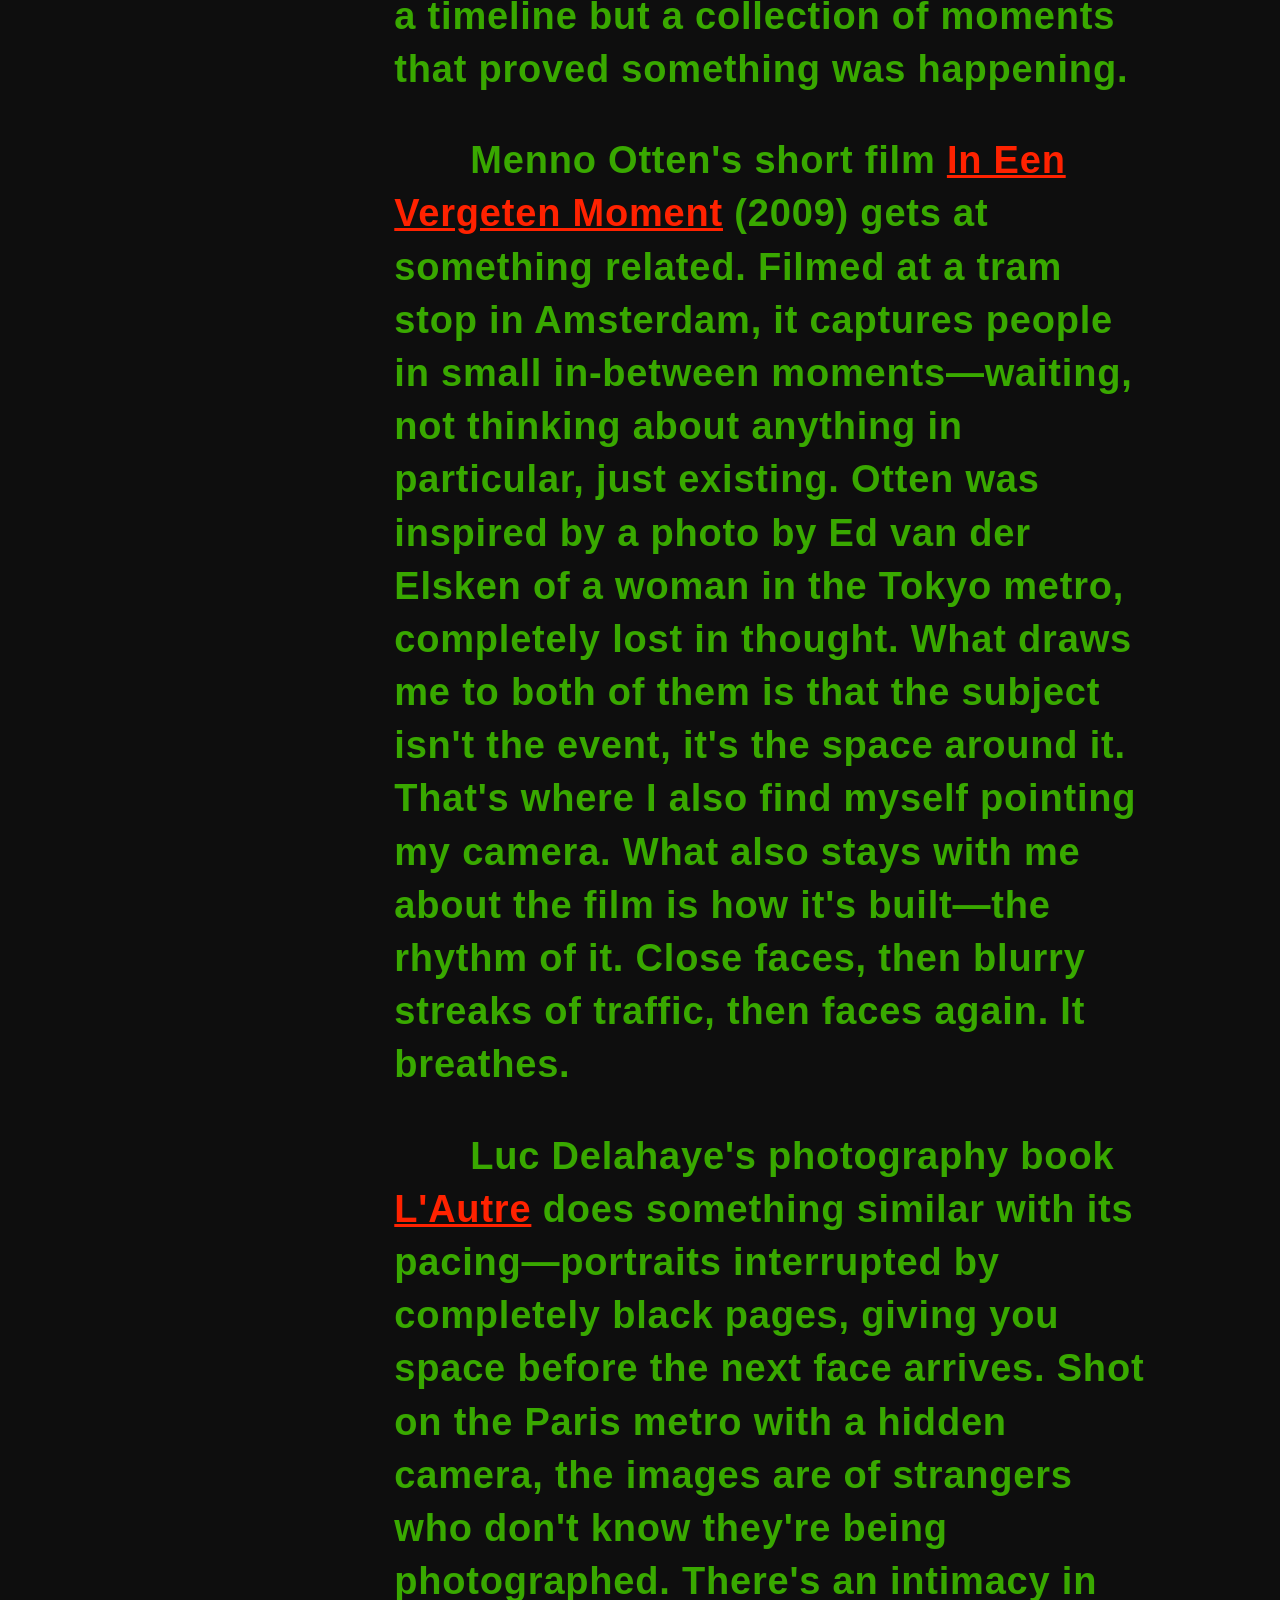
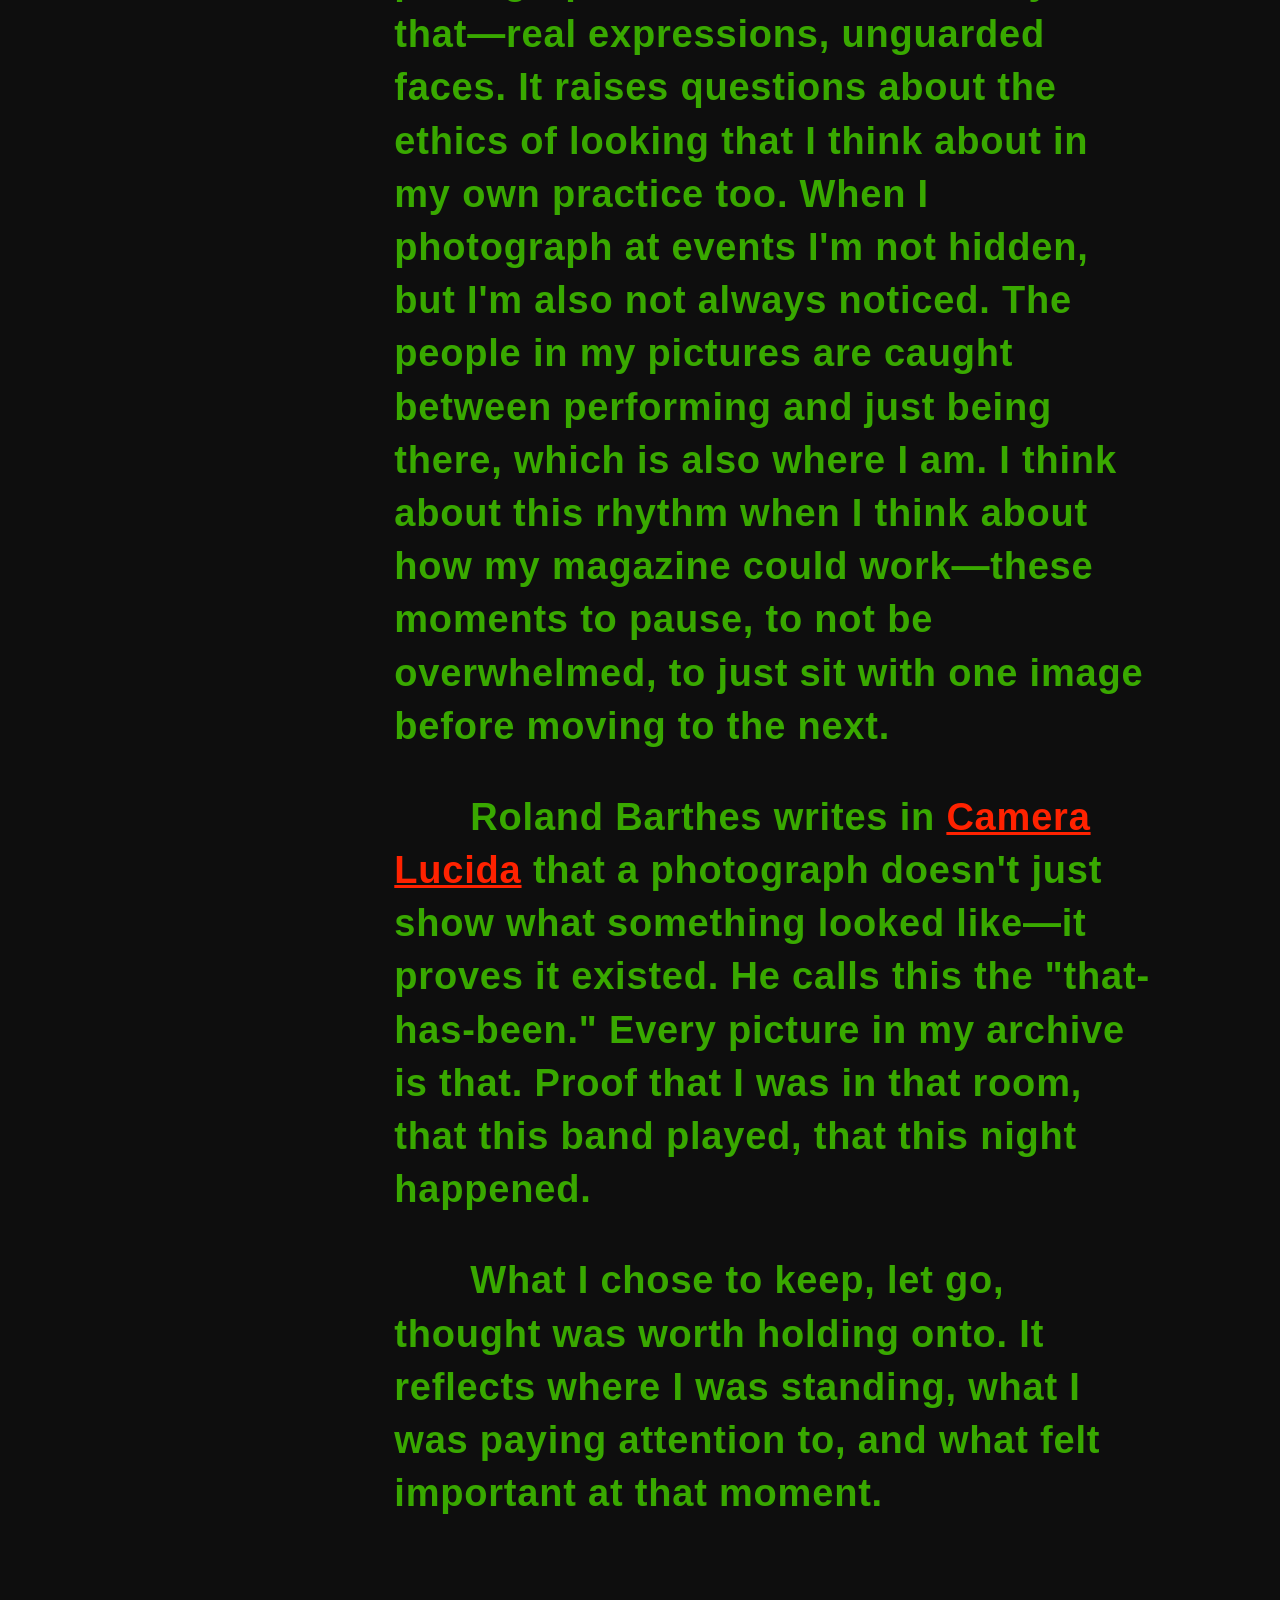
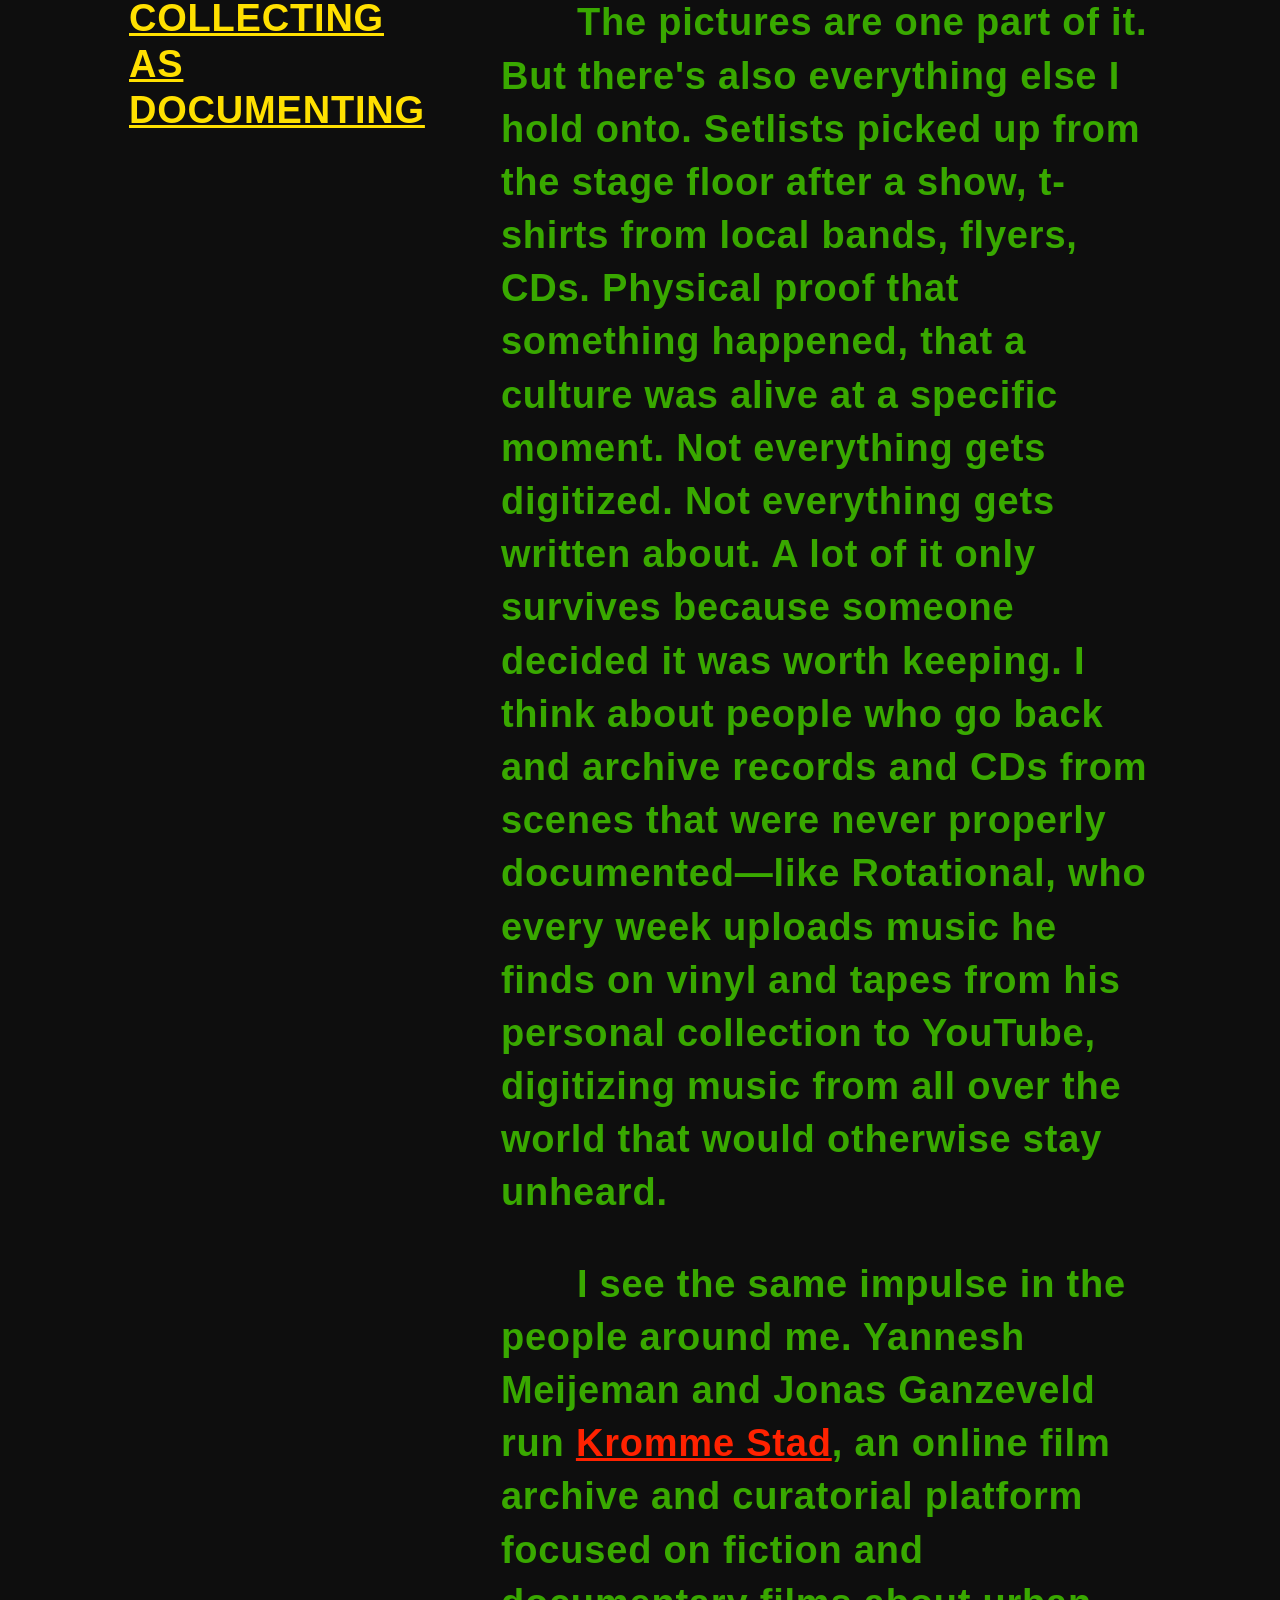
==== commit a03593f5: "xxx P BOLD" ====
--- a/essay.html
+++ b/essay.html
@@ -174,7 +174,7 @@
             back and archive records and CDs from scenes that were never properly documented—like Rotational, who every
             week uploads music he finds on vinyl and tapes from his personal collection to YouTube, digitizing music
             from all over the world that would otherwise stay unheard.</p>
-          <p>I see the same impulse in the people around me. Yannesh Meijeman and Jonas Ganzeveld run Kromme Stad, an
+          <p>I see the same impulse in the people around me. Yannesh Meijeman and Jonas Ganzeveld run <em>Kromme Stad</em>, an
             online film archive and curatorial platform focused on fiction and documentary films about urban power,
             resistance, graffiti and changing cityscapes—with a strong focus on Amsterdam. They show raw archival
             footage and organise screenings around spatial development and subcultures. What draws me to what they do is
@@ -188,7 +188,7 @@
             of <em>Hotel Mokum</em> at Eye Filmmuseum, where they also showed parts of Van der Elsken's film. He told me
             he was really inspired and wanted to recreate it in his own way. It was nice to then follow his process and
             see it actually come to life—I saw the first version at my friend Layla Gijssen's show at W139, part of
-            Spookstad. What stays with me about his project is something he said about it—that what he films isn't
+            <em>Spookstad</em>. What stays with me about his project is something he said about it—that what he films isn't
             everybody's Amsterdam. It's his, right now. Someone else can do this again later, and it will be different
             again.</p>
           <p>That's exactly what I feel about my own archive. It's not objective. It's not complete. It's one person's
@@ -204,9 +204,9 @@
         <div class="section-content">
           <p>There is no shortage of music journalism in the Netherlands. But if you follow the local underground scene
             closely, you start to notice that the same names keep coming back. Platforms like 3voor12 have found a way
-            to report on a small rotation of bands — slightly under the mainstream radar but still connected enough to
+            to report on a small rotation of bands—slightly under the mainstream radar but still connected enough to
             management or booking agencies that reach out on their behalf. The reporting follows the pitch, not the
-            music. And you can feel it in the writing — there's nothing intimate about it, no real opinion, no sense
+            music. And you can feel it in the writing—there's nothing intimate about it, no real opinion, no sense
             that the person writing actually knows the room they're describing. For me, being associated with that kind
             of coverage has started to make an artist feel less interesting rather than more.</p>
           <p>What's missing is a closeness. A sense that the person documenting is actually inside the thing they're
@@ -216,7 +216,7 @@
             what's actually happening in this scene than a 3voor12 article. It's not because he has more resources, it's
             because he's there everyday, and it shows in the pictures.</p>
           <p>The same goes for Y.E.A.R.N, a platform started by Maria and Jeanne from Amsterdam band Prom Vagabonds.
-            They do music reviews, concert vlogs, interviews, and republish music videos — all from inside the scene
+            They do music reviews, concert vlogs, interviews, and republish music videos—all from inside the scene
             they love. Their bio describes it as wanting to connect audiences with new music and the behind the scenes
             of music life in local scenes. What makes it work is that it's real. You can feel that they care.</p>
           <p>These are people doing what I want to do with my graduation work—a magazine where the conversations are
--- a/assets/css/style.css
+++ b/assets/css/style.css
@@ -18,7 +18,7 @@
   --purple: #ff00d9;
   --white:  #ffffff;
   --bg:     #0e0e0e;
-  --font:   helvetica bold;
+  --font:   "Helvetica BOLD", "Arial", sans-serif;
   --size:   38px;
 }
 
@@ -34,14 +34,17 @@
 html {
   font-family: var(--font);
   font-size: var(--size);
+  font-weight: 900;
   background: var(--bg);
   color: var(--green);
   letter-spacing: 0.8px;
+  overscroll-behavior: none;
 }
 
 body {
   background: var(--bg);
   width: 100%;
+  font-weight: 900;
 }
 
 
@@ -83,6 +86,7 @@
 
 body.essay {
   min-height: 100vh;
+  font-weight: 900;
 }
 
 .page-wrapper {
@@ -246,7 +250,7 @@
   color: var(--green);
   line-height: 1.4;
   margin-bottom: 1rem;
-  font-weight: normal;
+  
   text-indent: 2em;
 }
 
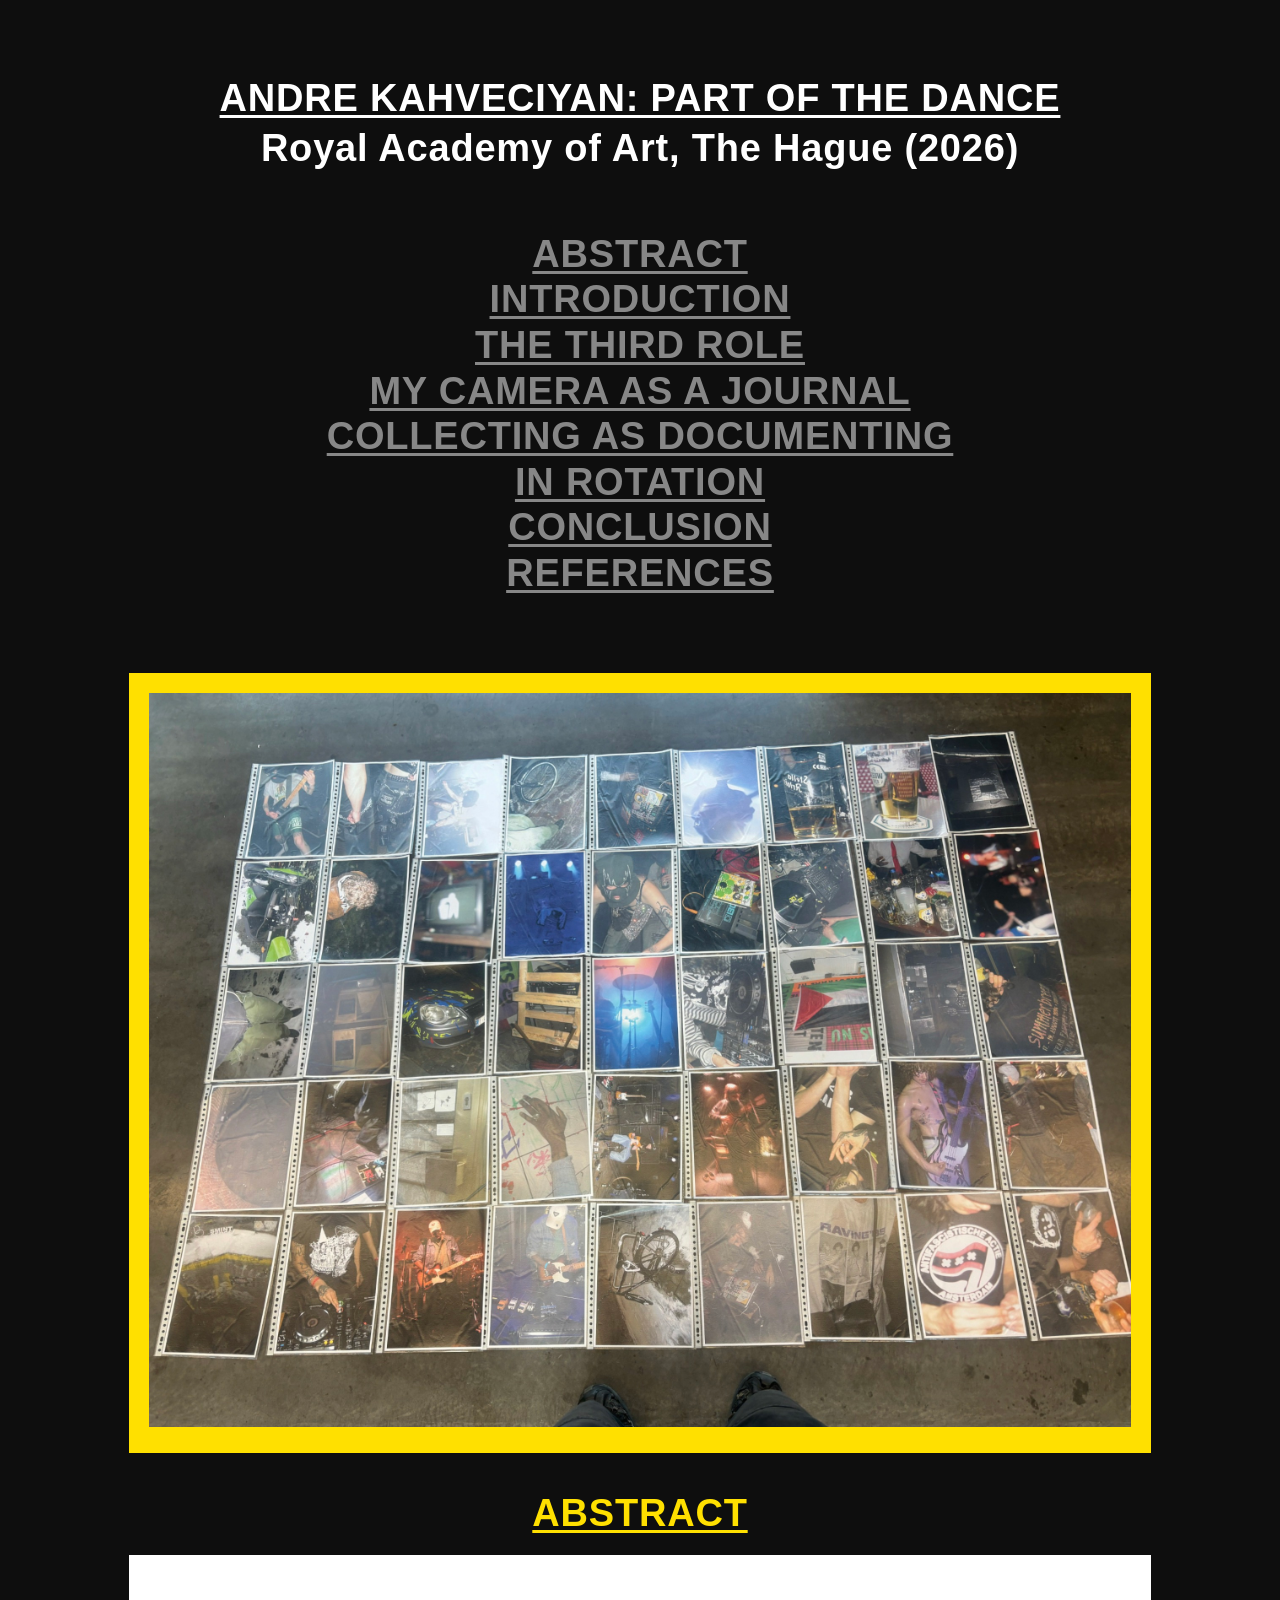
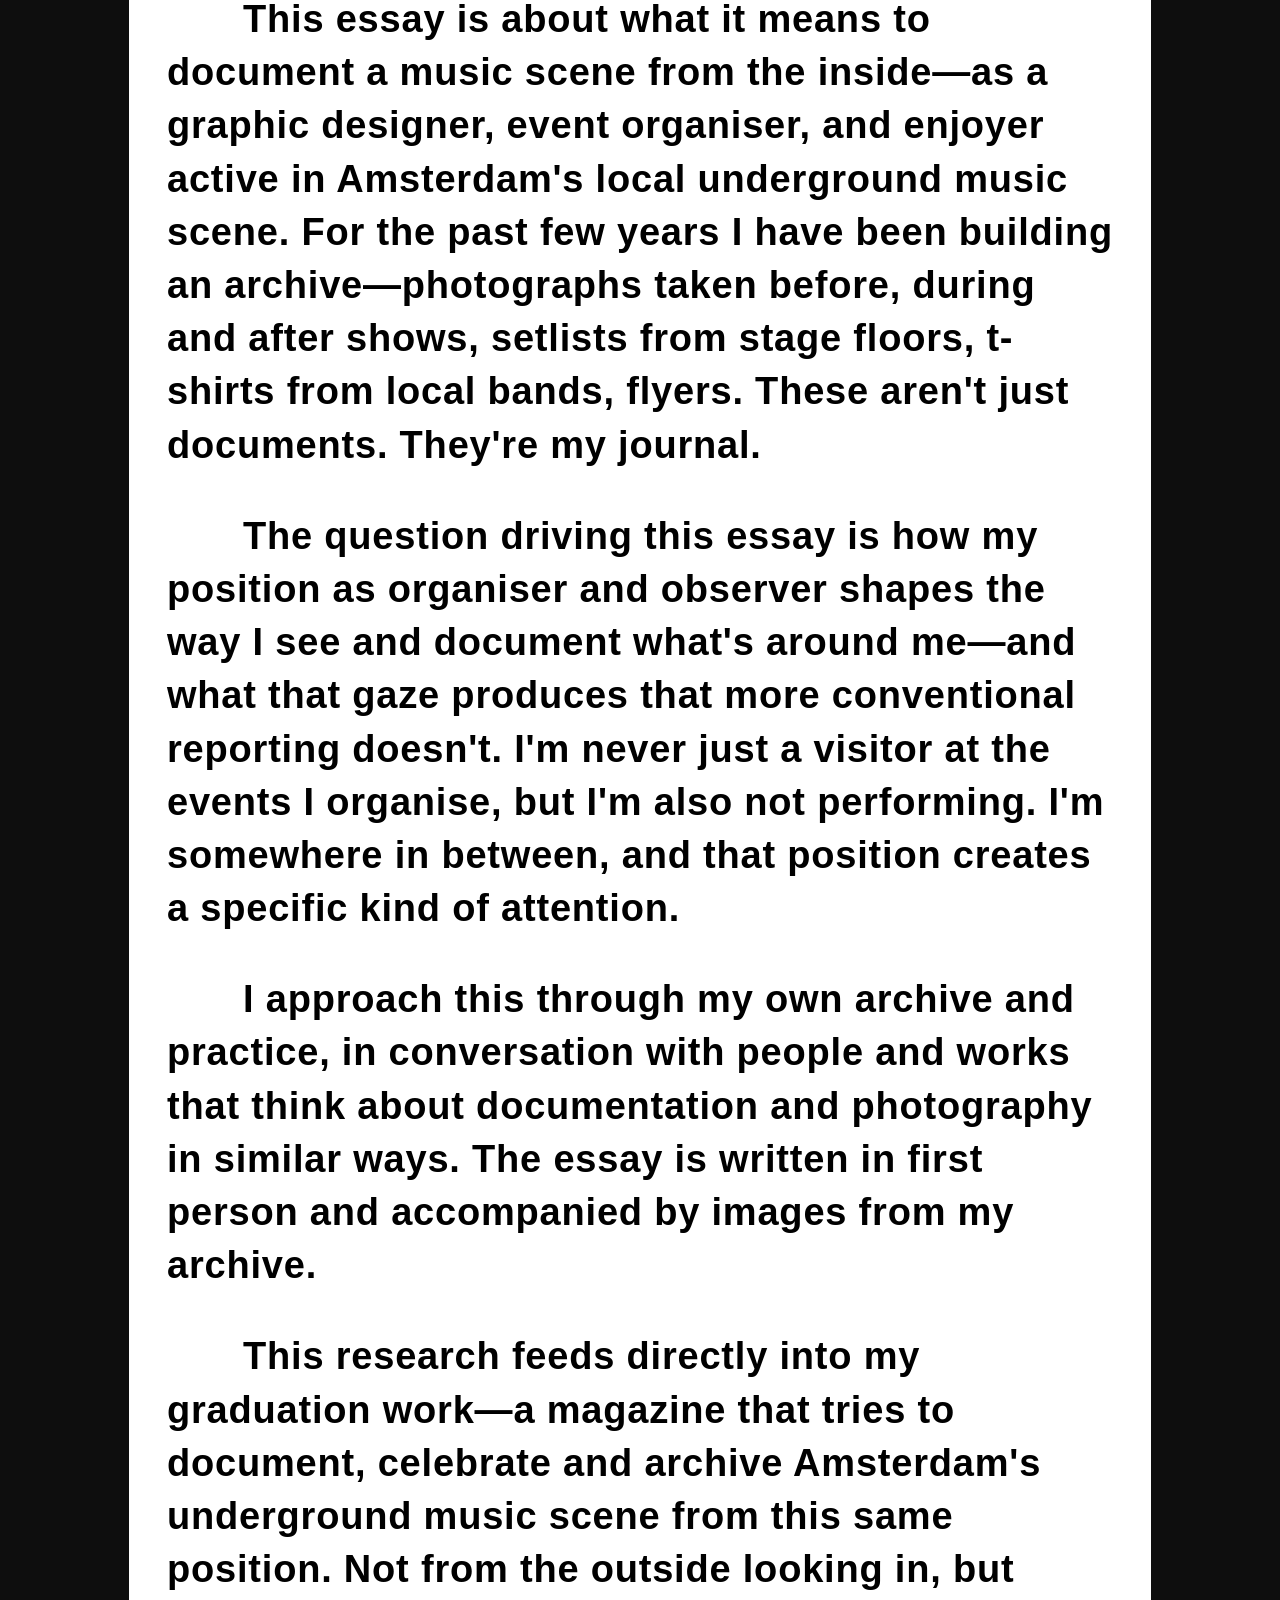
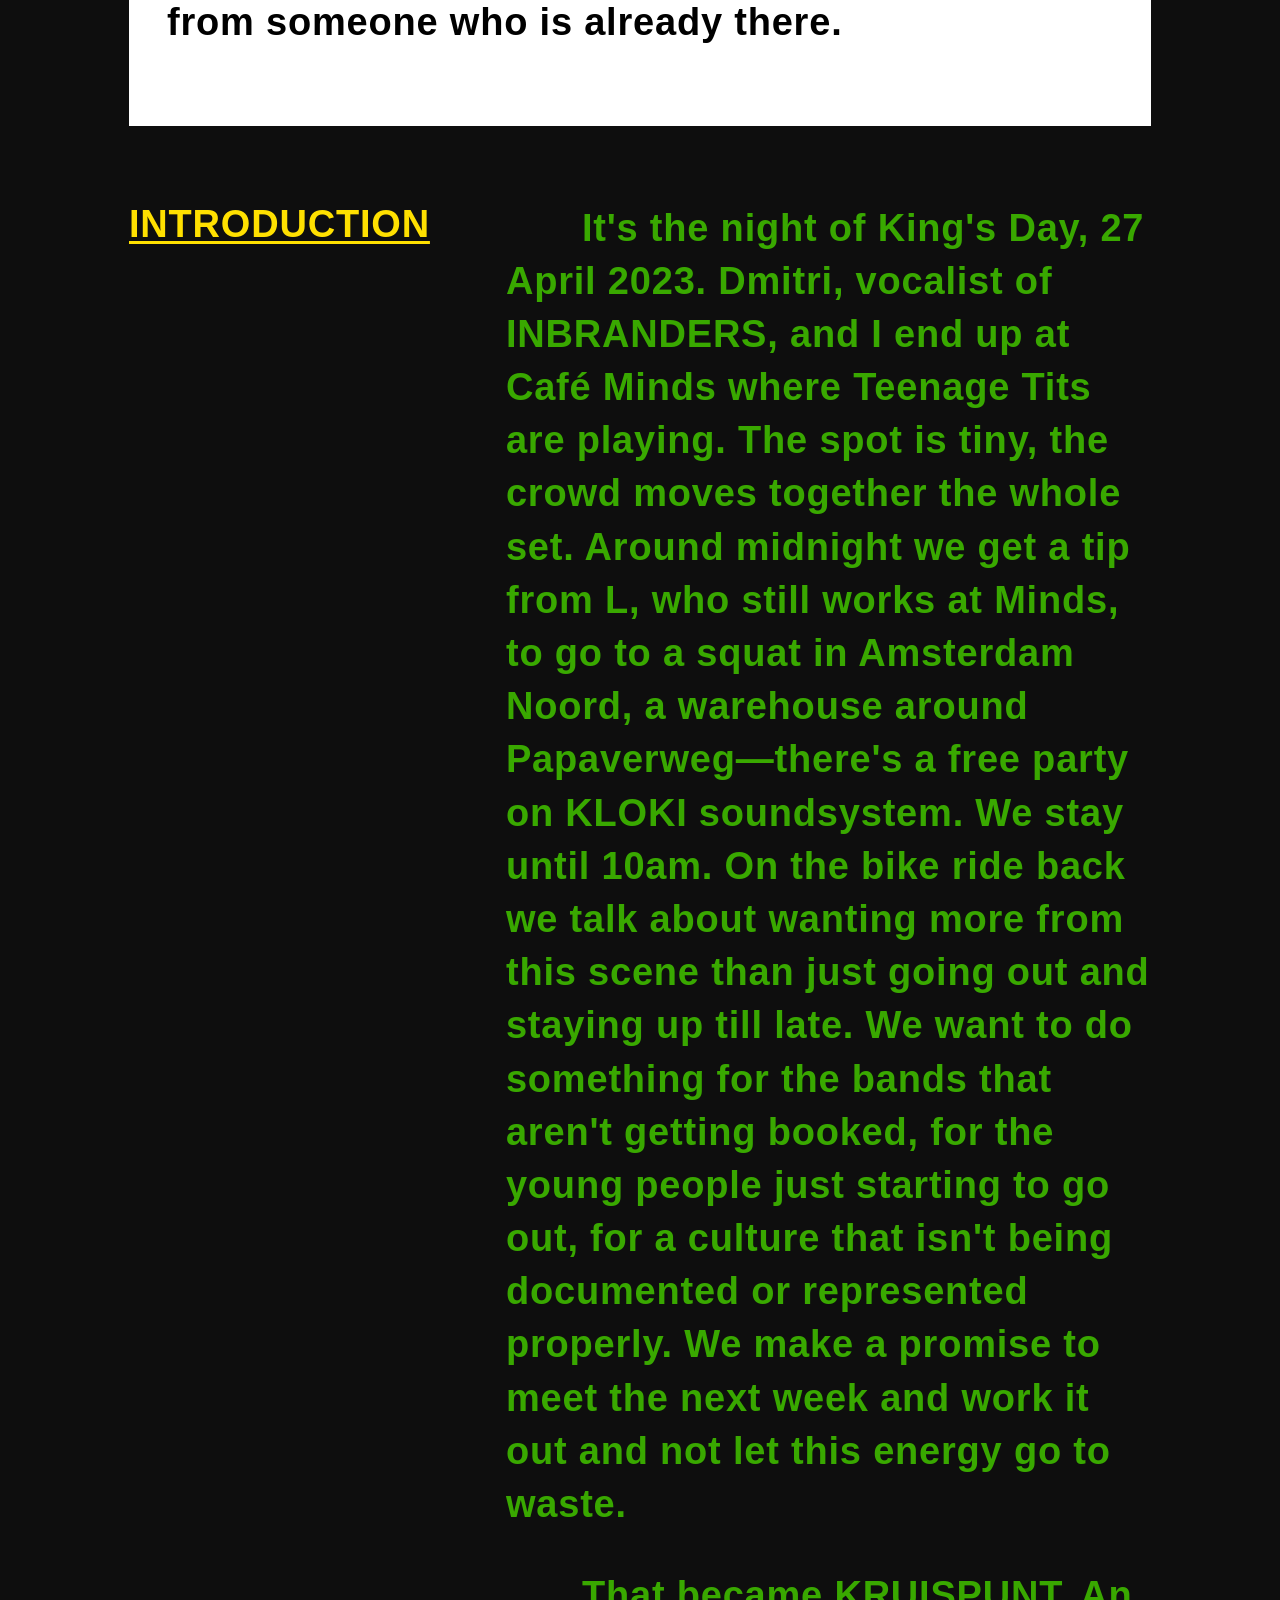
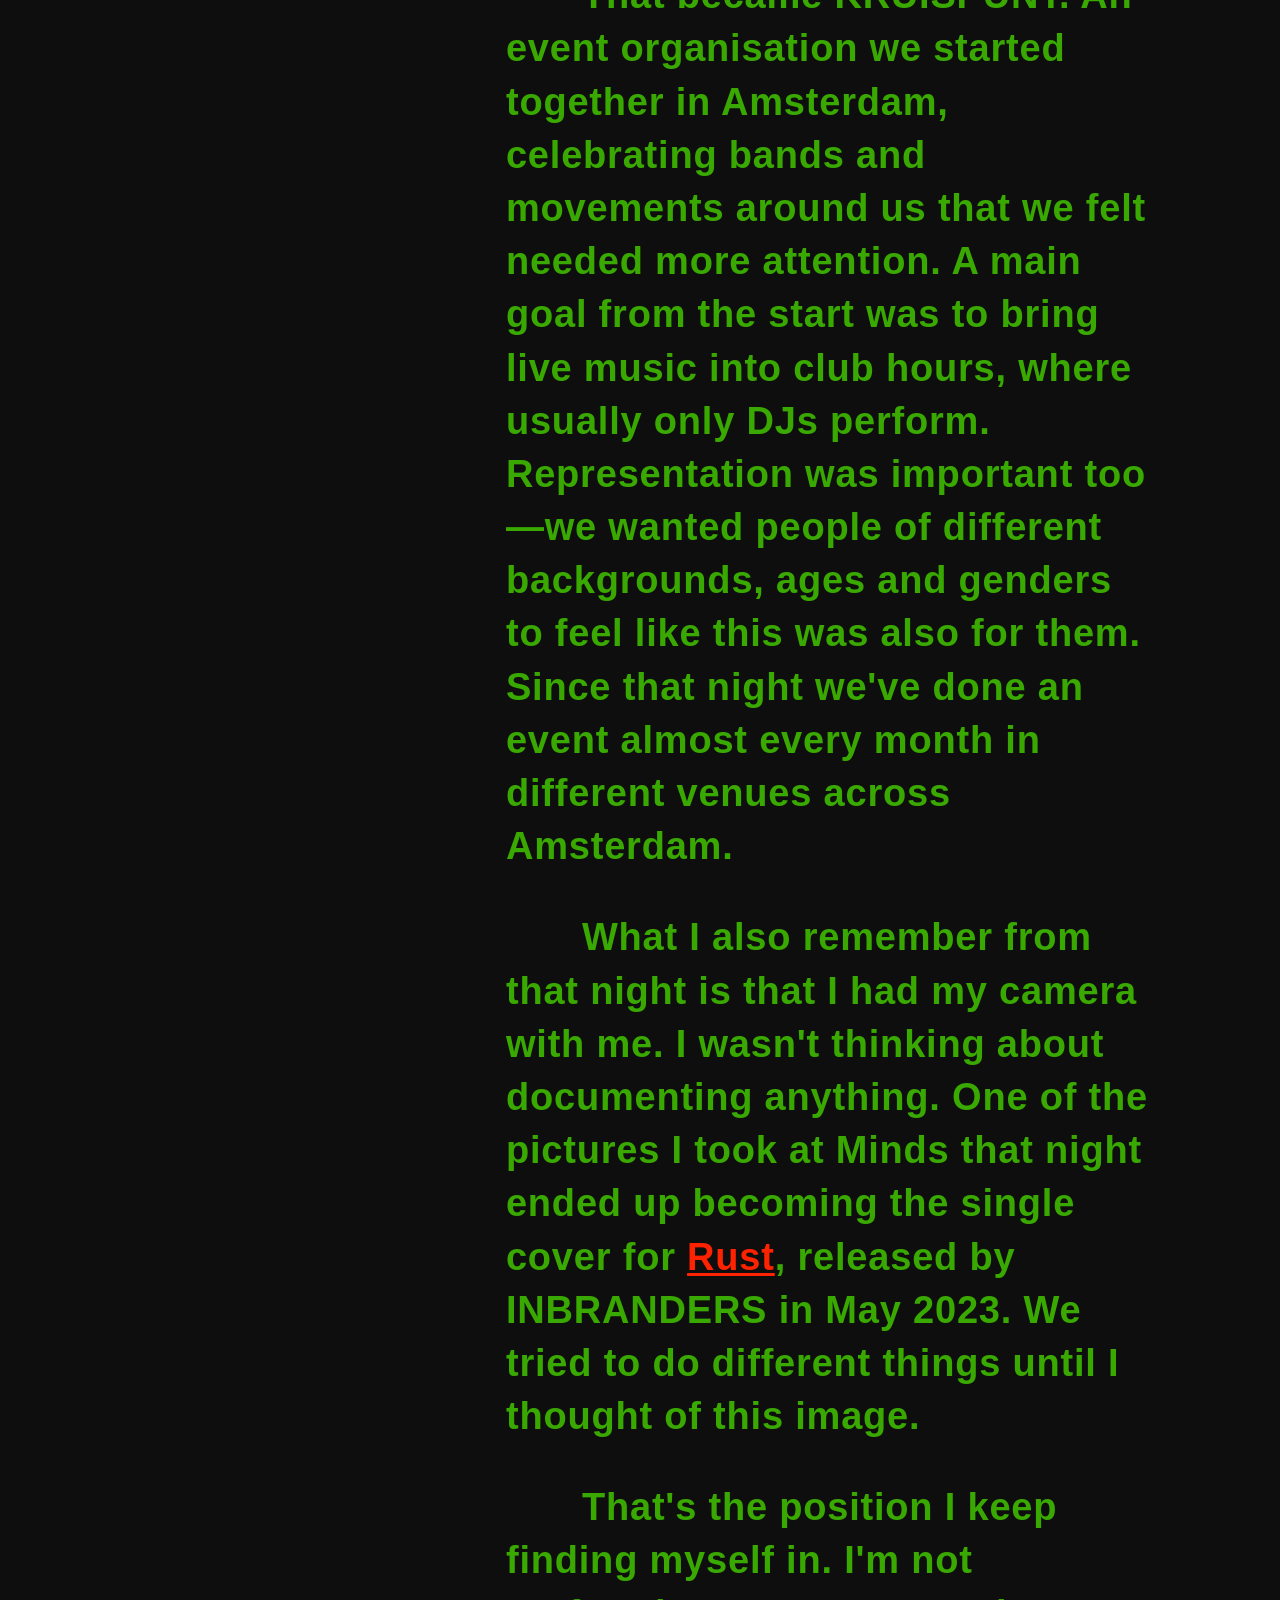
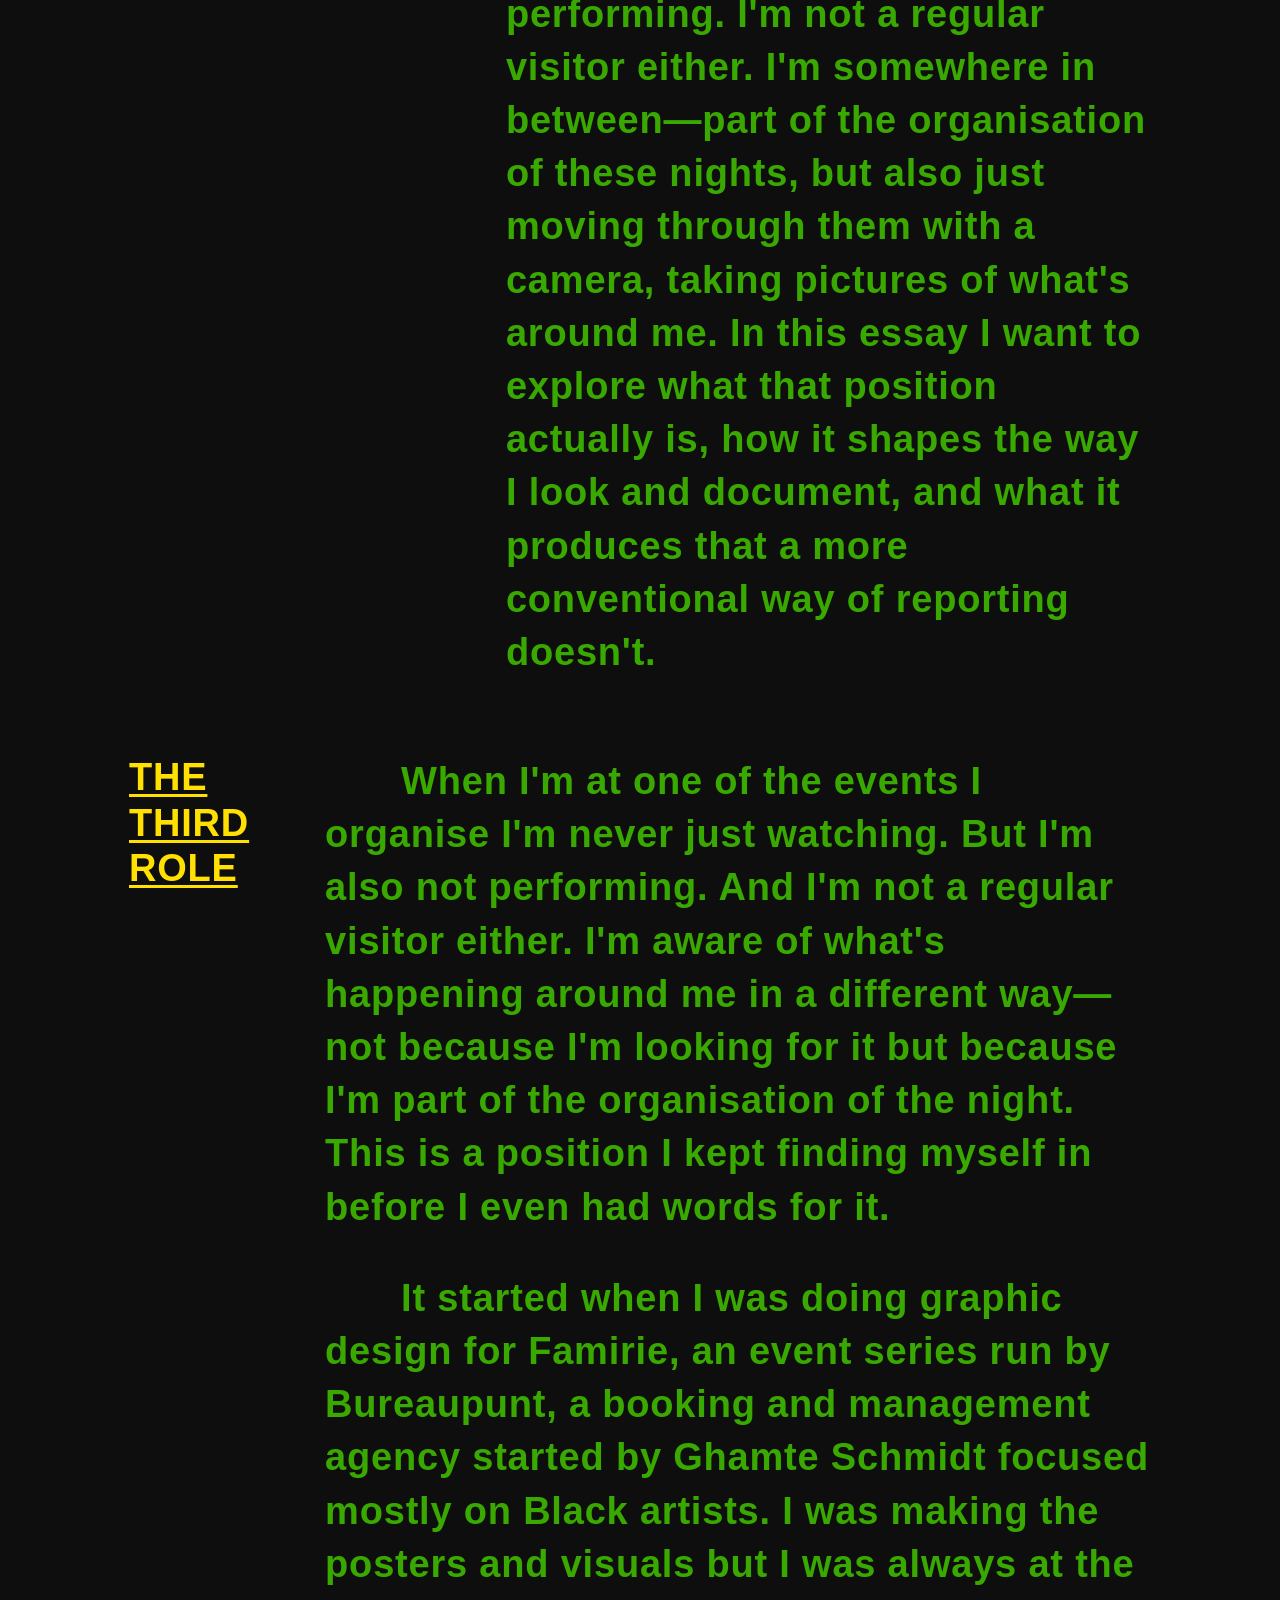
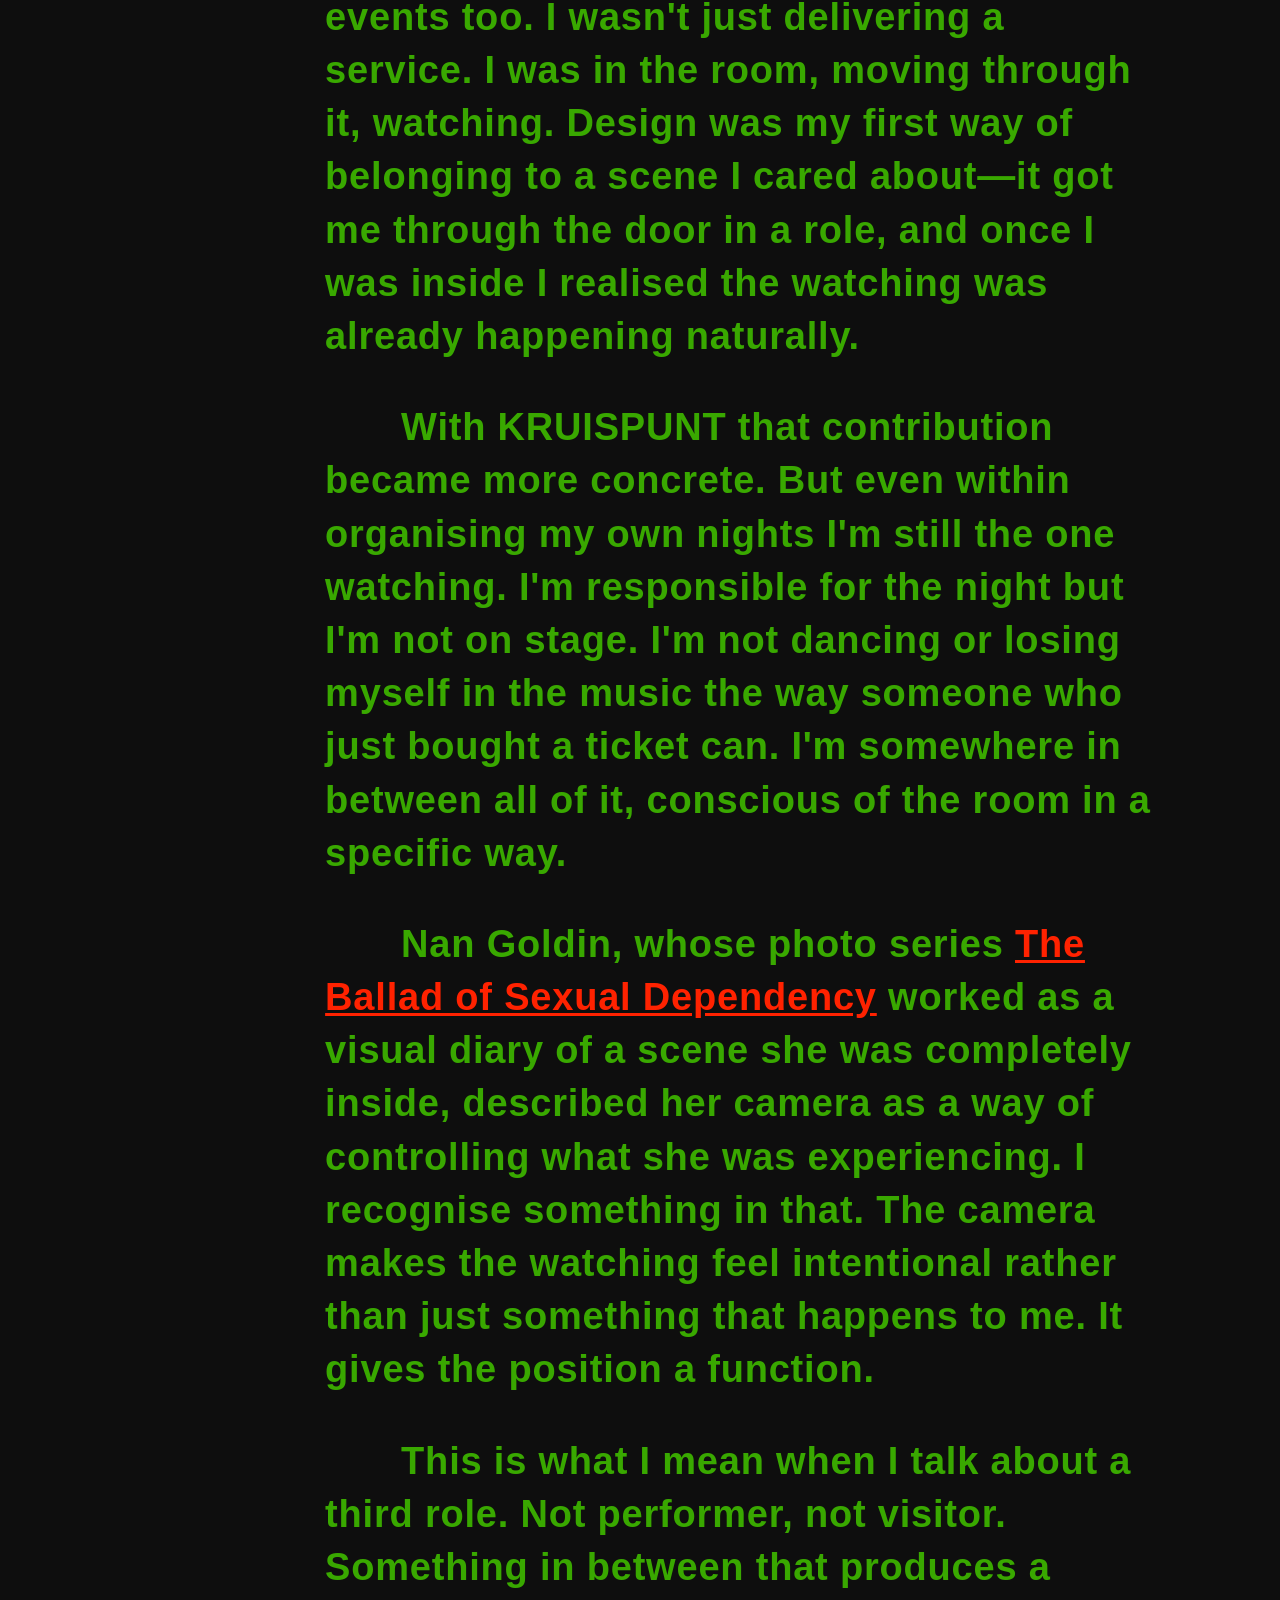
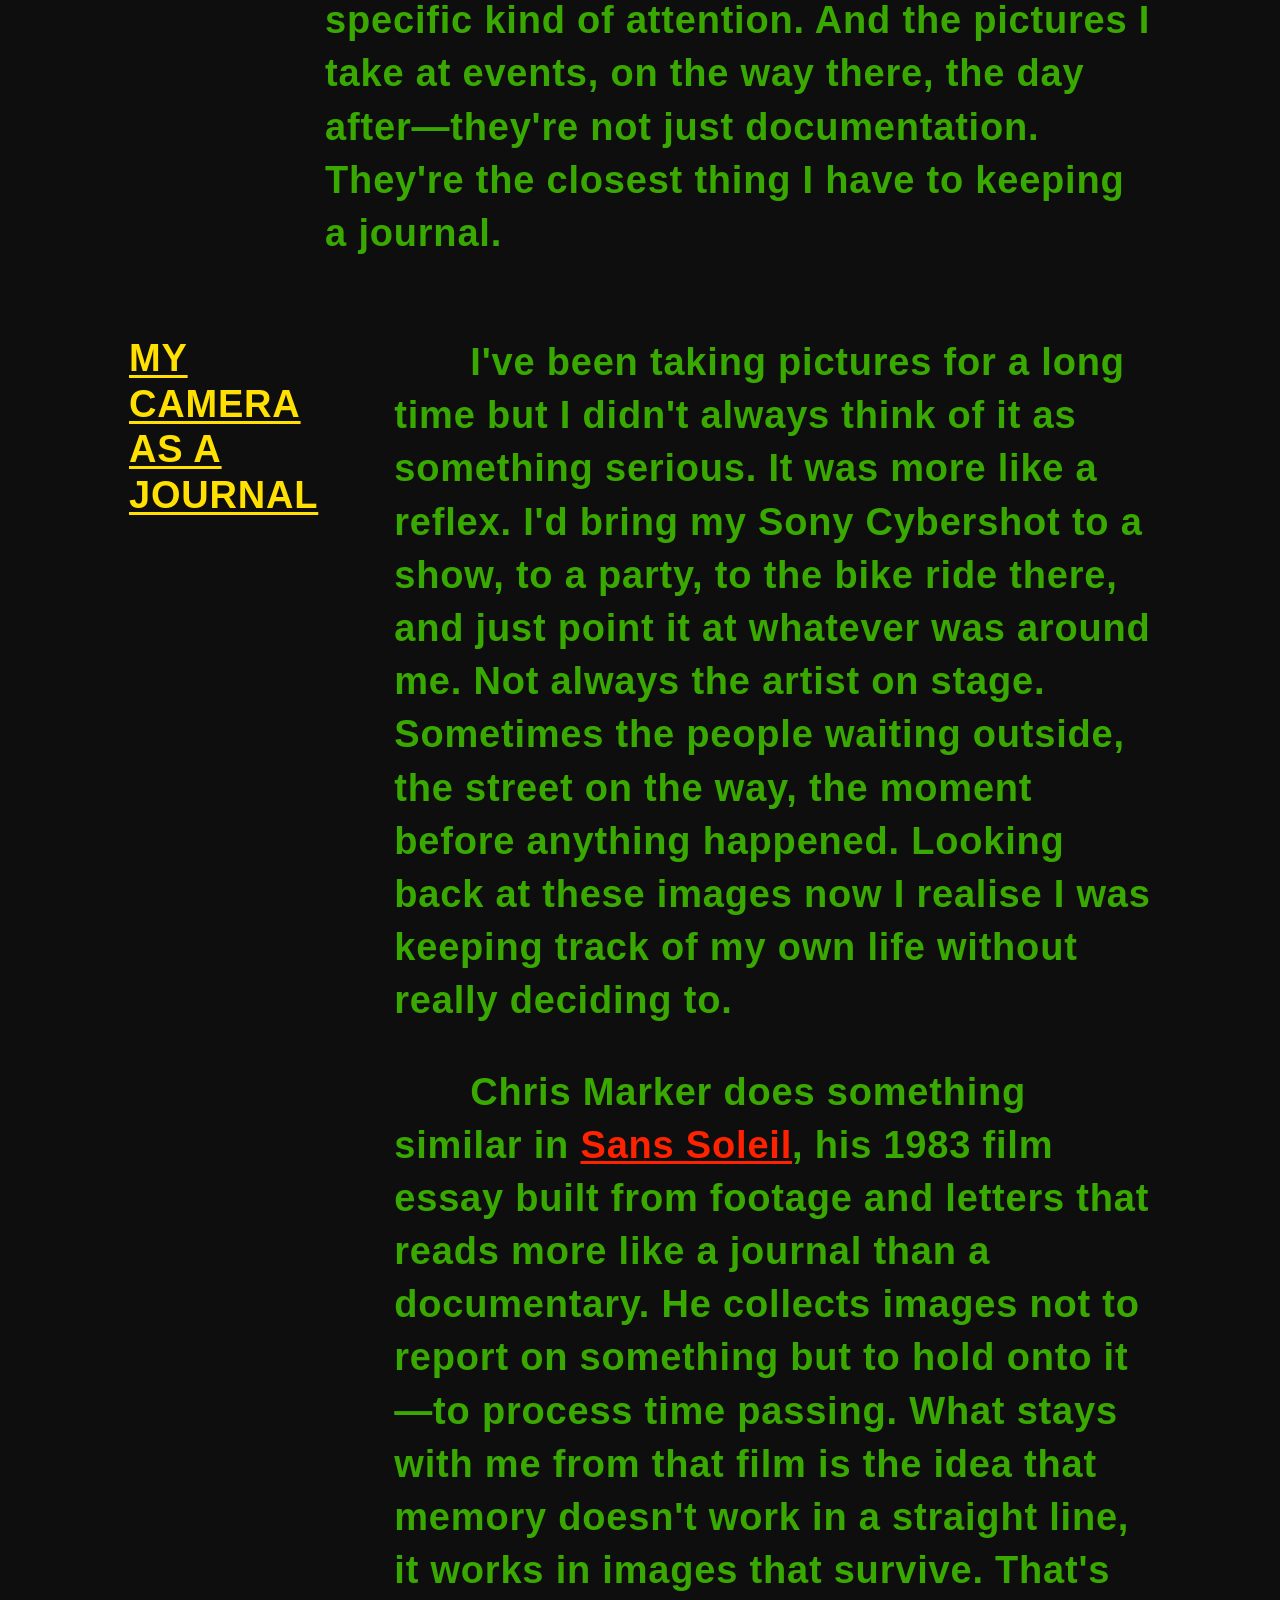
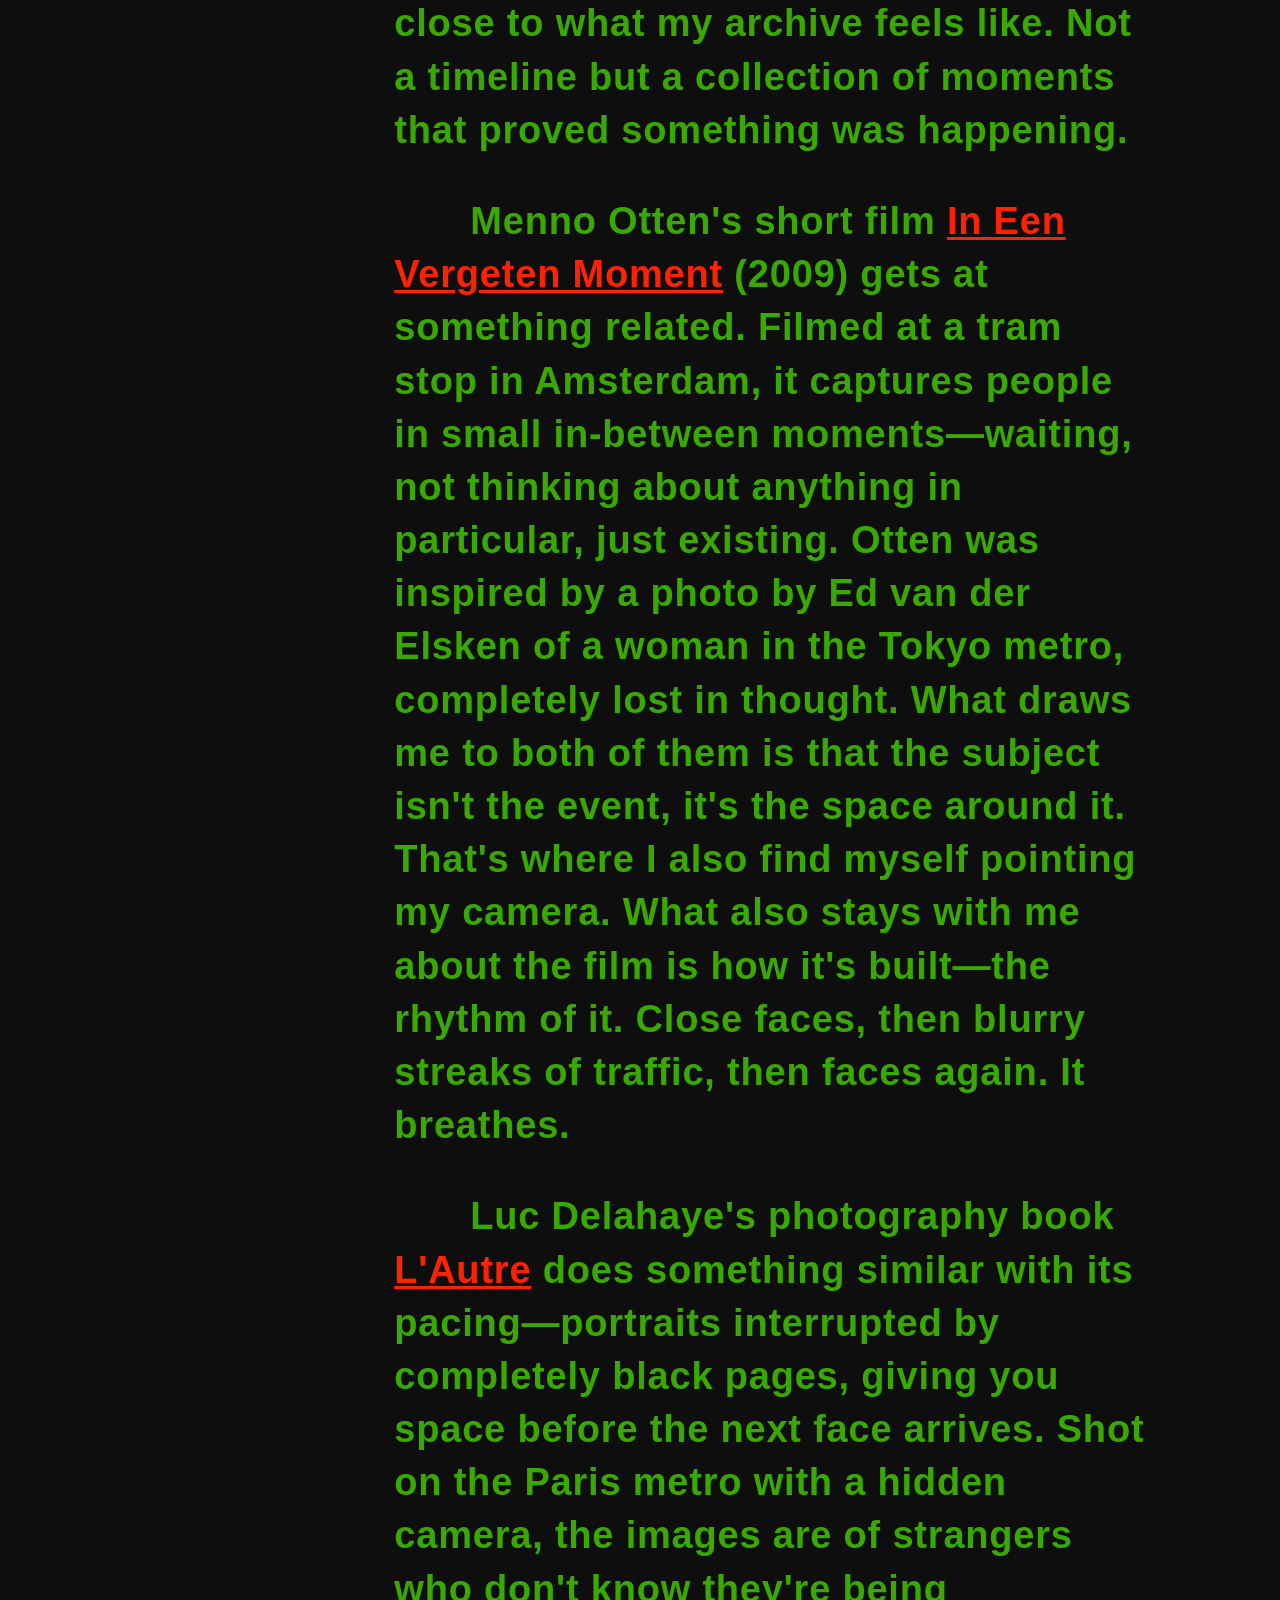
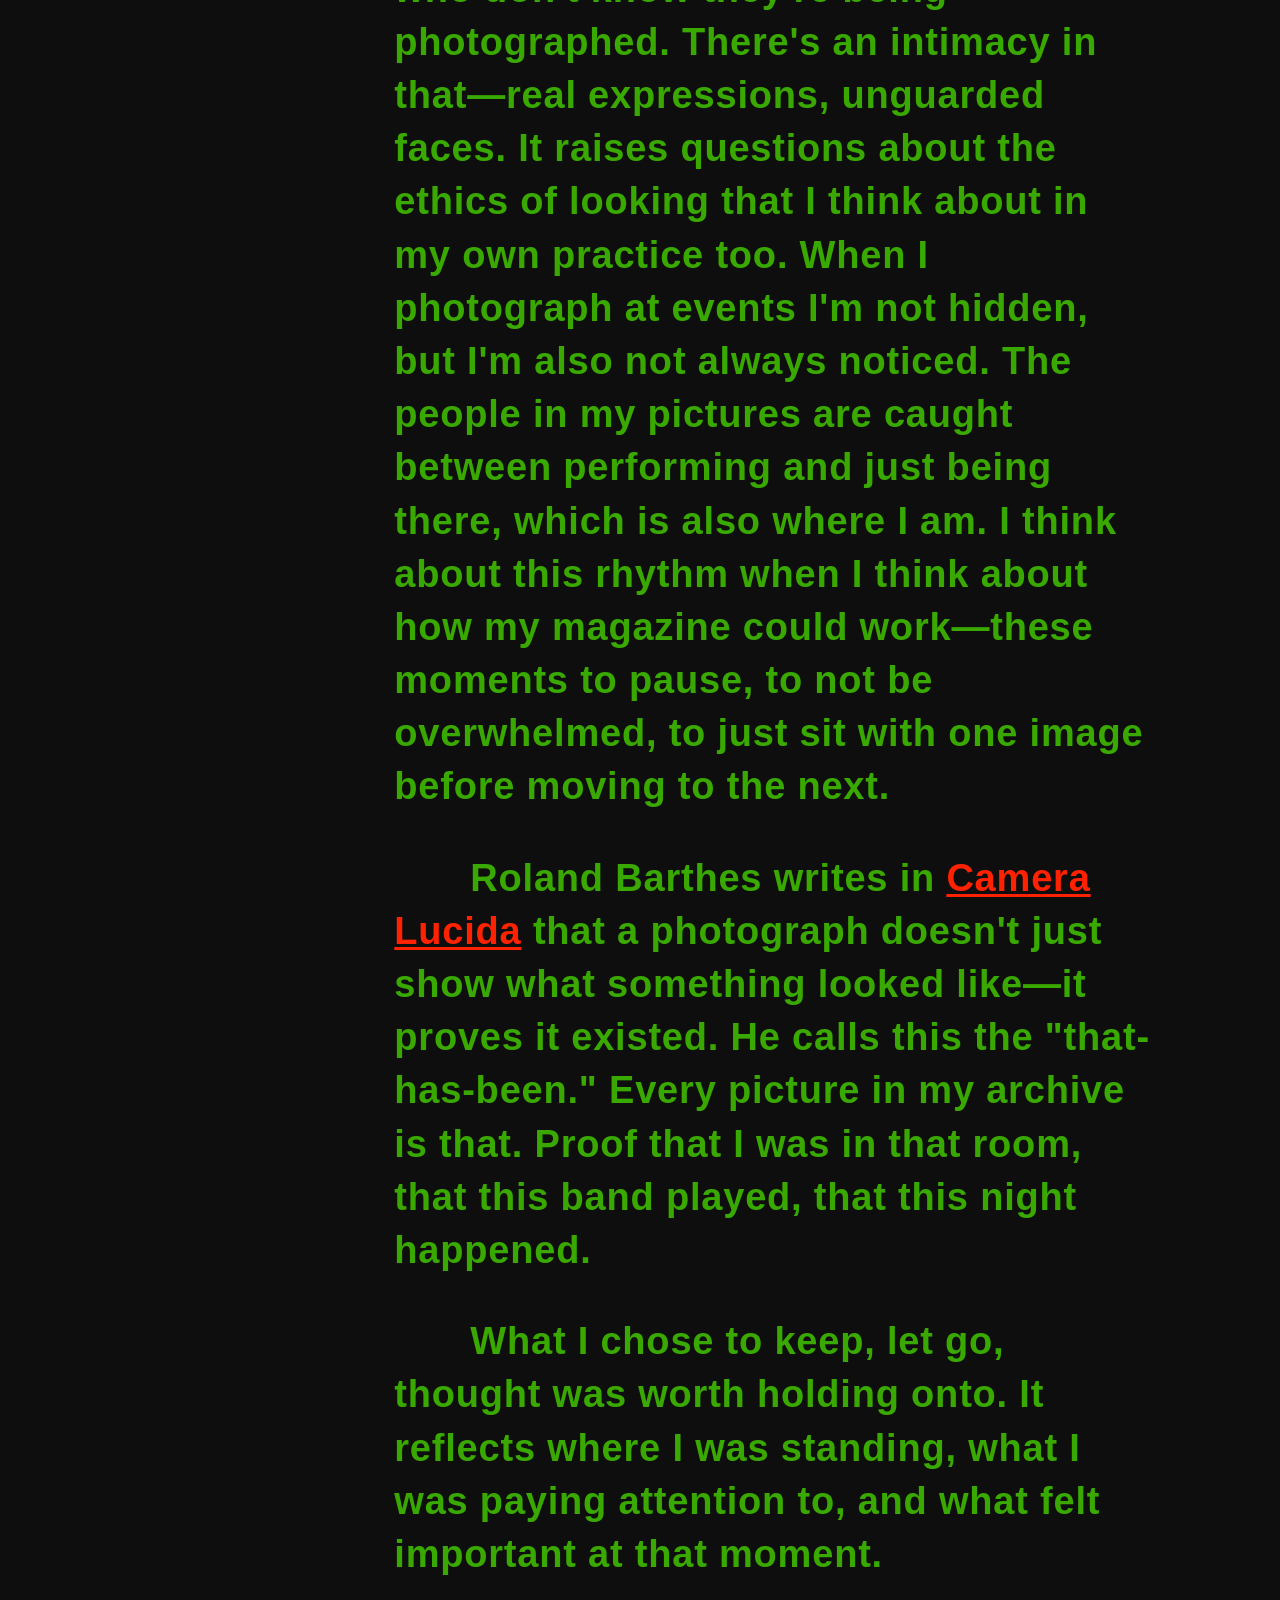
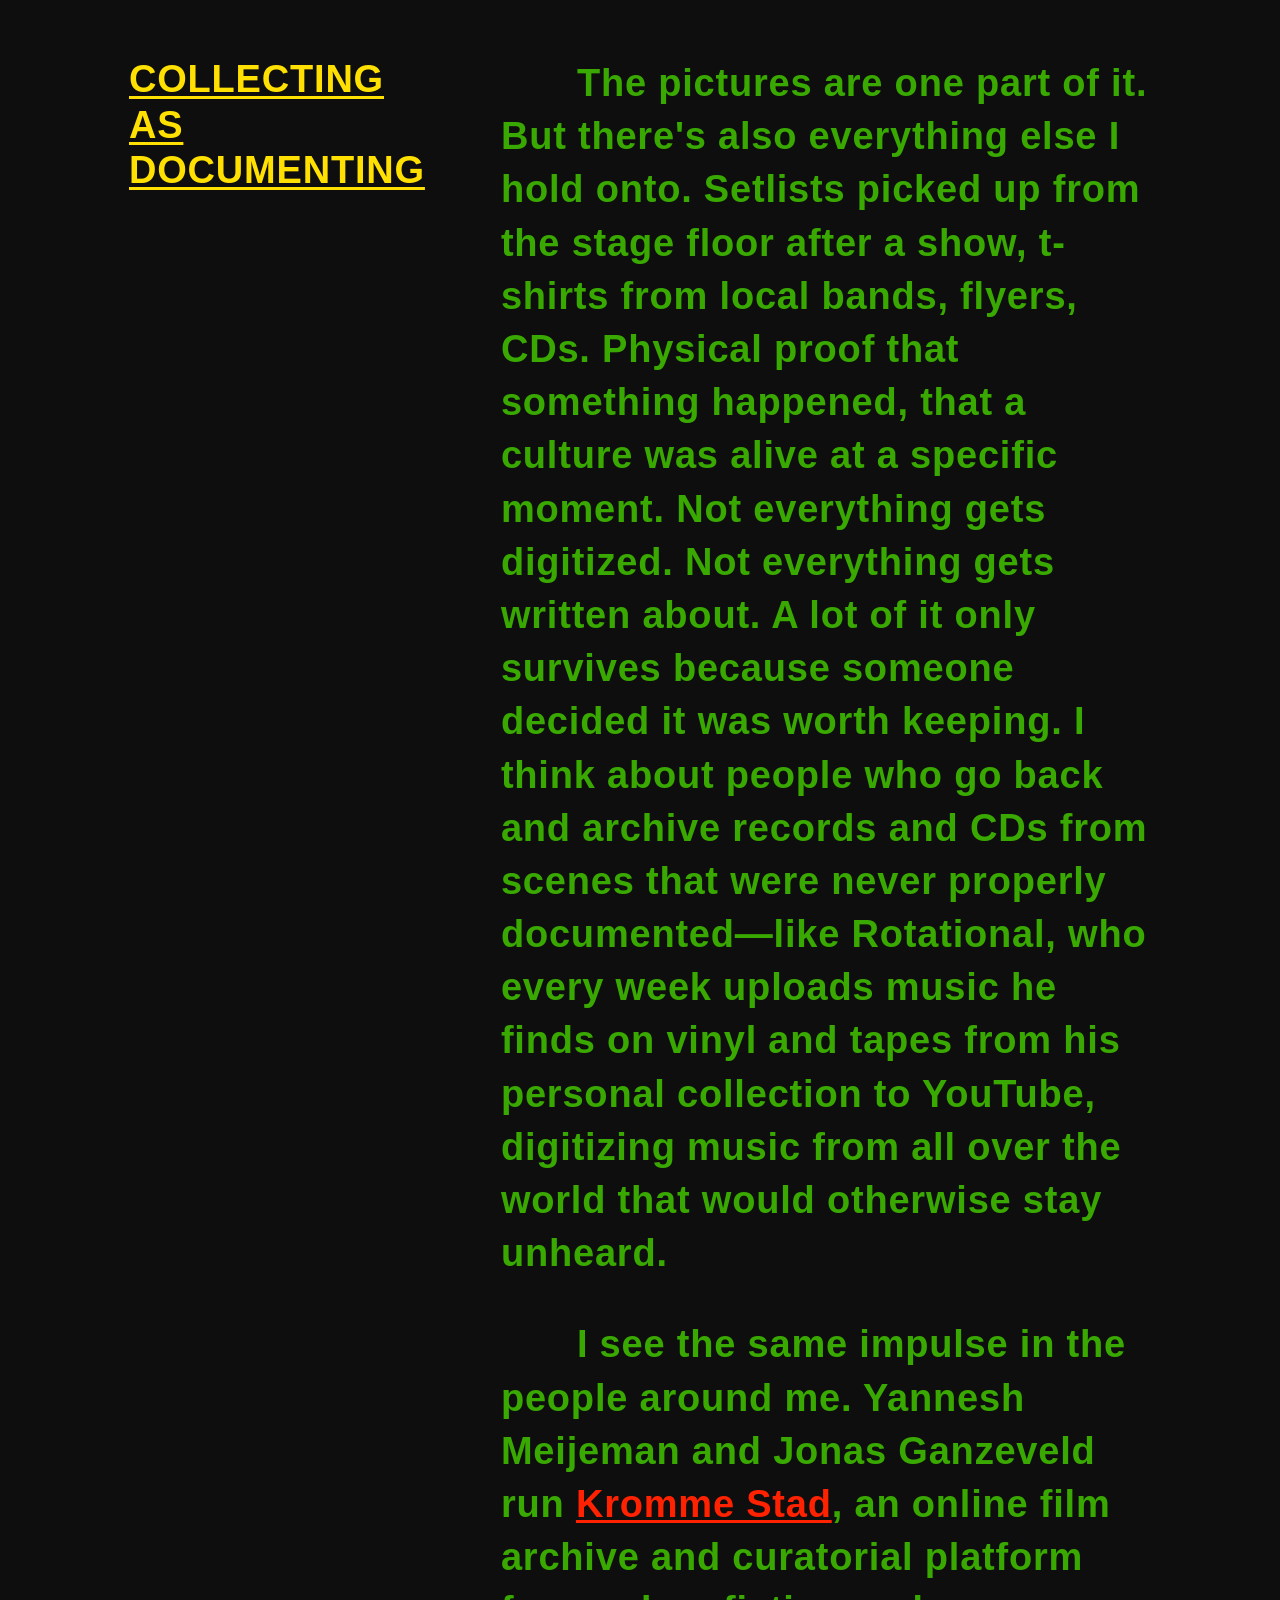
==== commit 3fae0fe8: "xxxx" ====
--- a/essay.html
+++ b/essay.html
@@ -203,7 +203,7 @@
         </div>
         <div class="section-content">
           <p>There is no shortage of music journalism in the Netherlands. But if you follow the local underground scene
-            closely, you start to notice that the same names keep coming back. Platforms like 3voor12 have found a way
+            closely, you start to notice that the same names keep coming back. Platforms like <em>3voor12</em> have found a way
             to report on a small rotation of bands—slightly under the mainstream radar but still connected enough to
             management or booking agencies that reach out on their behalf. The reporting follows the pitch, not the
             music. And you can feel it in the writing—there's nothing intimate about it, no real opinion, no sense
@@ -213,9 +213,9 @@
             writing about, not arriving from outside with a list of questions. I see this being filled in small ways by
             people around me. Jules van Eijs is 21 and has been following and photographing bands consistently for
             years—now one of the house photographers at Paradiso. Following his images gives you a better sense of
-            what's actually happening in this scene than a 3voor12 article. It's not because he has more resources, it's
+            what's actually happening in this scene than a <em>3voor12</em> article. It's not because he has more resources, it's
             because he's there everyday, and it shows in the pictures.</p>
-          <p>The same goes for Y.E.A.R.N, a platform started by Maria and Jeanne from Amsterdam band Prom Vagabonds.
+          <p>The same goes for <em>Y.E.A.R.N.</em>, a platform started by Maria and Jeanne from Amsterdam band Prom Vagabonds.
             They do music reviews, concert vlogs, interviews, and republish music videos—all from inside the scene
             they love. Their bio describes it as wanting to connect audiences with new music and the behind the scenes
             of music life in local scenes. What makes it work is that it's real. You can feel that they care.</p>
@@ -266,12 +266,12 @@
             <p>Meijeman, Yannesh. <em>Hotel Mokum</em>. Film. Amsterdam, 2023.</p>
             <p>Otten, Menno. <em>In Een Vergeten Moment</em>. Short film. Netherlands Film Academy, 2009.</p>
             <p>Van der Elsken, Ed. <em>Een Fotograaf Filmt Amsterdam</em>. Film. Amsterdam, 1982.</p>
-            <p>Kromme Stad <a href="https://www.instagram.com/krommestad" target="_blank">instagram.com/krommestad</a>
+            <p><em>Kromme Stad</em> <a href="https://www.instagram.com/krommestad" target="_blank">instagram.com/krommestad</a>
             </p>
             <p>Rotational <a href="https://www.youtube.com/@rotational_" target="_blank">youtube.com/@rotational_</a>
             </p>
-            <p>3voor12 <a href="https://3voor12.vpro.nl" target="_blank">3voor12.vpro.nl</a></p>
-            <p>Y.E.A.R.N. <a href="https://www.instagram.com/y.e.a.r.n.4music"
+            <p><em>3voor12</em> <a href="https://3voor12.vpro.nl" target="_blank">3voor12.vpro.nl</a></p>
+            <p><em>Y.E.A.R.N.</em> <a href="https://www.instagram.com/y.e.a.r.n.4music"
                 target="_blank">instagram.com/y.e.a.r.n.4music</a></p>
             <p>Jules van Eijs  <a href="https://www.instagram.com/julesvaneijs"
                 target="_blank">instagram.com/julesvaneijs</a></p>
--- a/assets/css/style.css
+++ b/assets/css/style.css
@@ -18,7 +18,8 @@
   --purple: #ff00d9;
   --white:  #ffffff;
   --bg:     #0e0e0e;
-  --font:   "Helvetica BOLD", "Arial", sans-serif;
+  --font:   "Helvetica", "Arial", sans-serif;
+  /* --font: "times"; */
   --size:   38px;
 }
 
@@ -146,6 +147,9 @@
   margin-bottom: 0.5rem;
   text-align: center;
   text-decoration: underline;
+ text-underline-offset: 3.5px;
+
+
   color: #FFE000;
 }
 
@@ -157,6 +161,7 @@
   padding: 0rem 1;
   margin-bottom: 0;
   margin-top: 5;
+  line-height: 1.2;
   
 }
 
@@ -175,6 +180,7 @@
   text-decoration: underline;
   text-transform: uppercase;
   opacity: 0.5;
+  text-underline-offset: 3.5px;
   
 }
 
@@ -227,6 +233,7 @@
   position: sticky;
   top: 1rem;
   text-decoration: underline;
+  text-underline-offset: 3.5px;
   color: #FFE000;
 }
 
@@ -239,6 +246,7 @@
   text-align: center;
   top: 1rem;
   text-decoration: underline;
+  text-underline-offset: 3.5px;
   color: #ffffff;
 }
 
@@ -265,7 +273,8 @@
 em, i {
   color: var(--red);
   font-style: normal;
-  text-decoration: underline
+  text-decoration: underline;
+  text-underline-offset: 3px;
 }
 
 
@@ -293,7 +302,8 @@
 .abstract p {
   color: #000000;
   opacity: 1;
-  text-indent: 0;
+  /* text-indent: 0; */
+  text-indent: 2em;
 }
 
 
@@ -373,13 +383,22 @@
 
 @media (max-width: 744px) {
 
+  figure {
+  
+  padding: 15px;
+  
+}
+
+
   :root { --size: 20px; }
   
   .page-wrapper{
     padding: 0;
   }
 
-
+  em, i {
+    text-underline-offset: 2px;
+  }
 
   /* Stack to single column on mobile */
   .section {
@@ -390,8 +409,18 @@
   letter-spacing: 0.5px;
 }
 
+h2 {
+  text-underline-offset: 2.5px;
+}
+
+h3 {
+  text-underline-offset: 2.5px;
+}
+
+
   h5 {
     padding-top: 20px;
+    text-underline-offset: 2.5px;
   }
   
   .section,
@@ -414,9 +443,17 @@
   background: #ffffff;
   margin-bottom: 0rem;
   align-content: center;
-}
-}
-
-
-
-
+  
+}
+
+nav ul li a {
+
+  text-underline-offset: 2.5px;
+  
+}
+
+}
+
+
+
+
